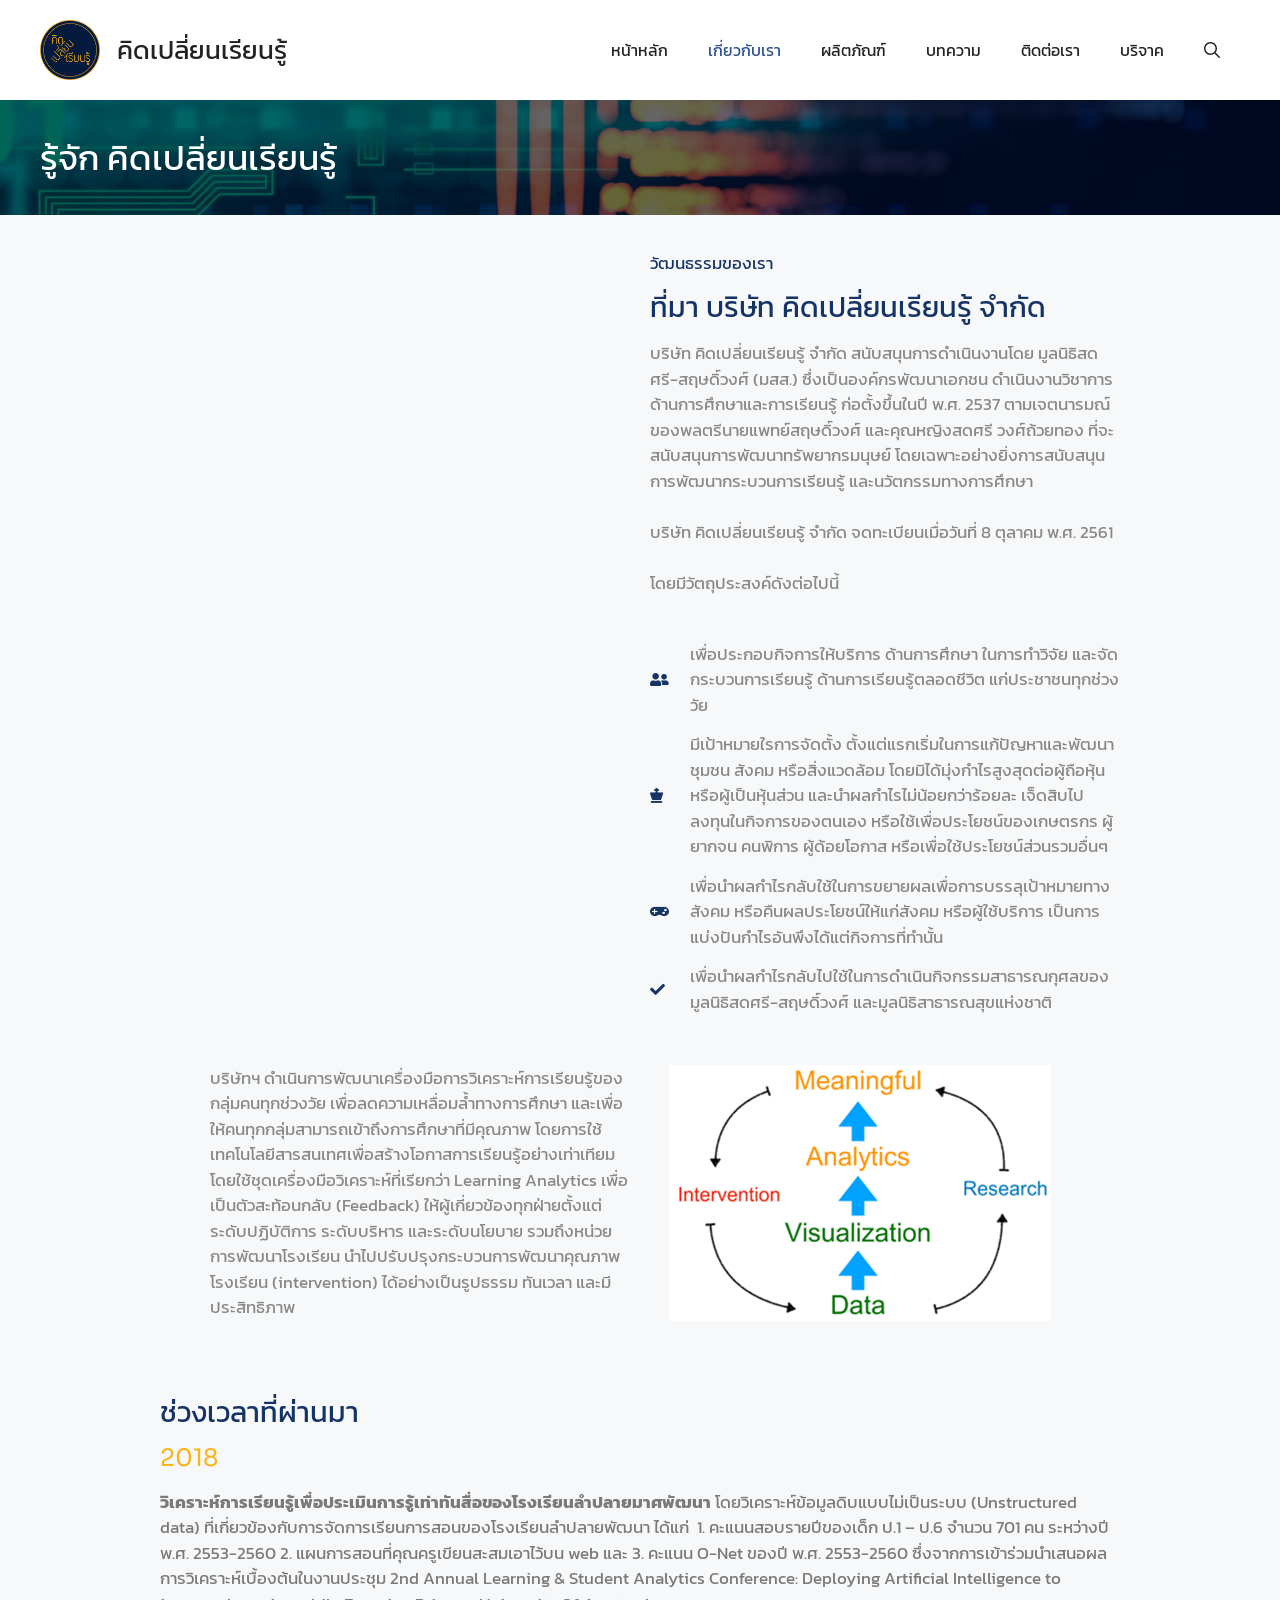
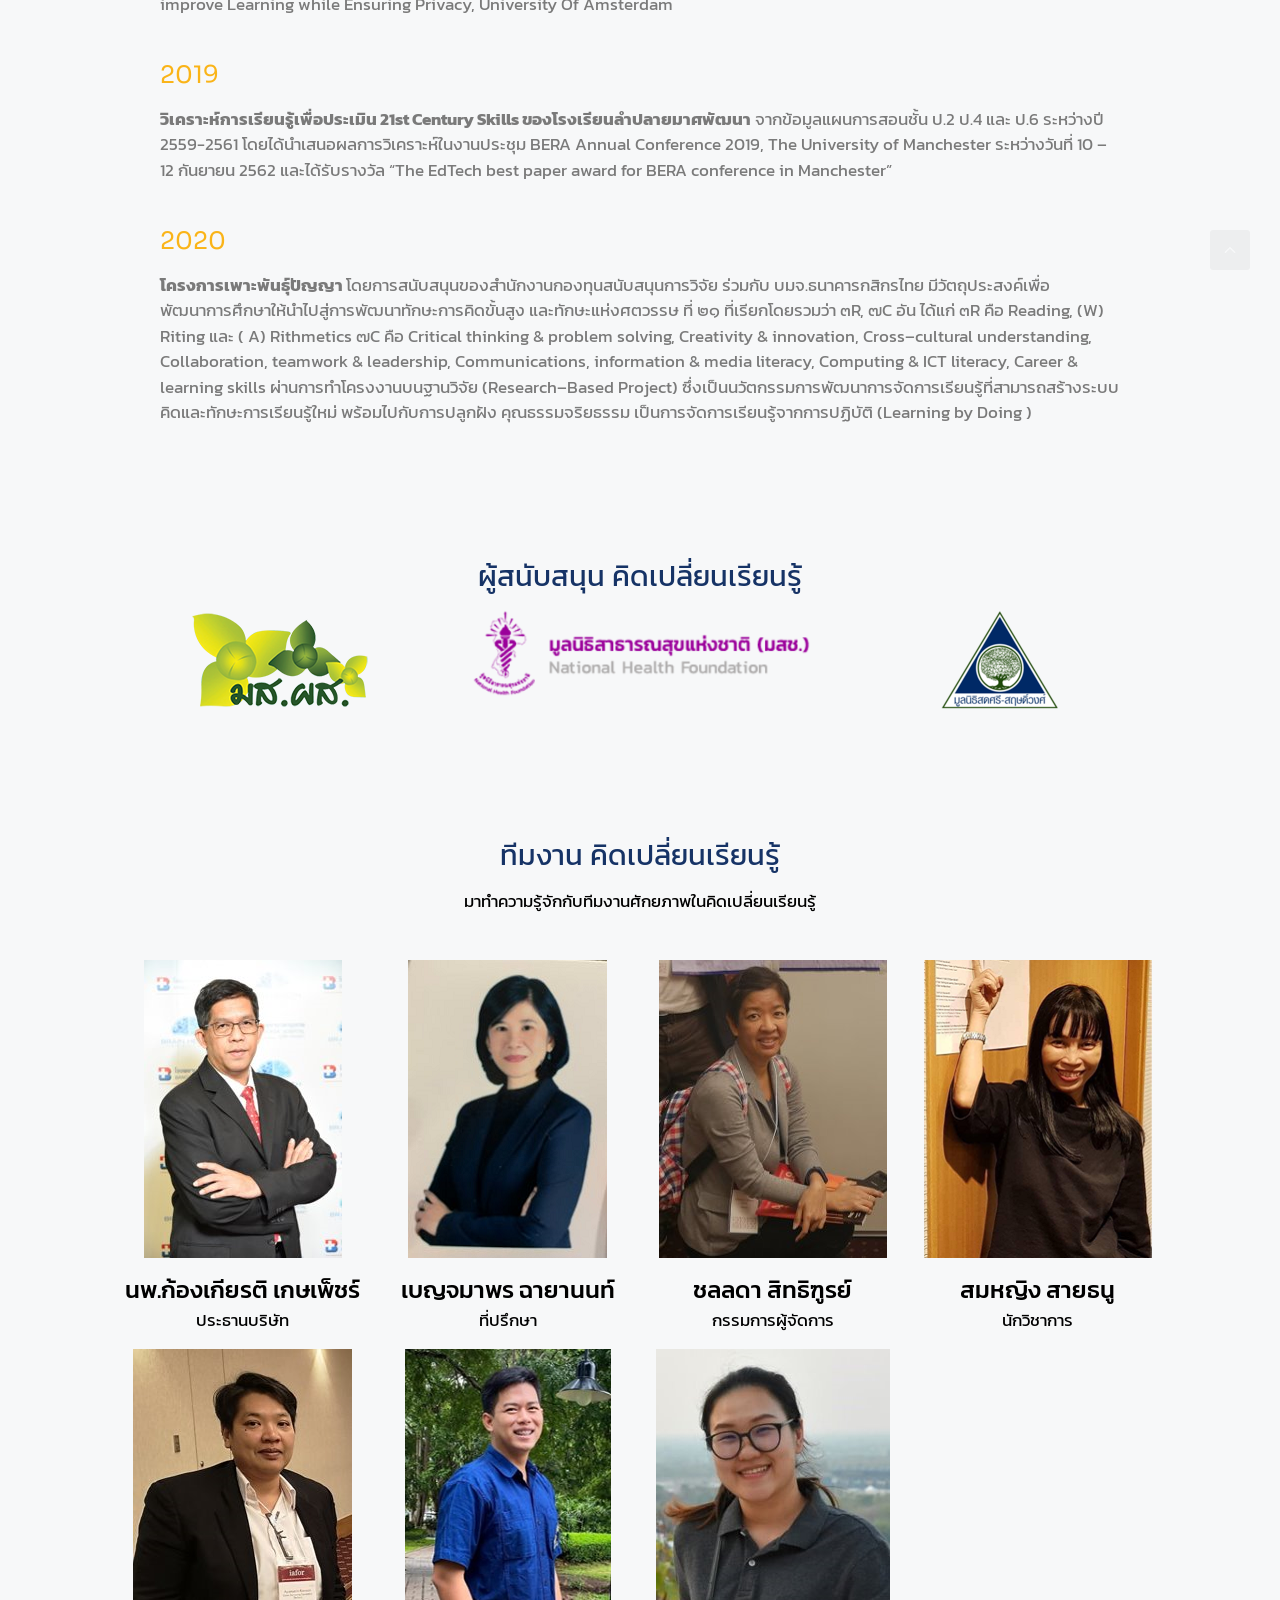
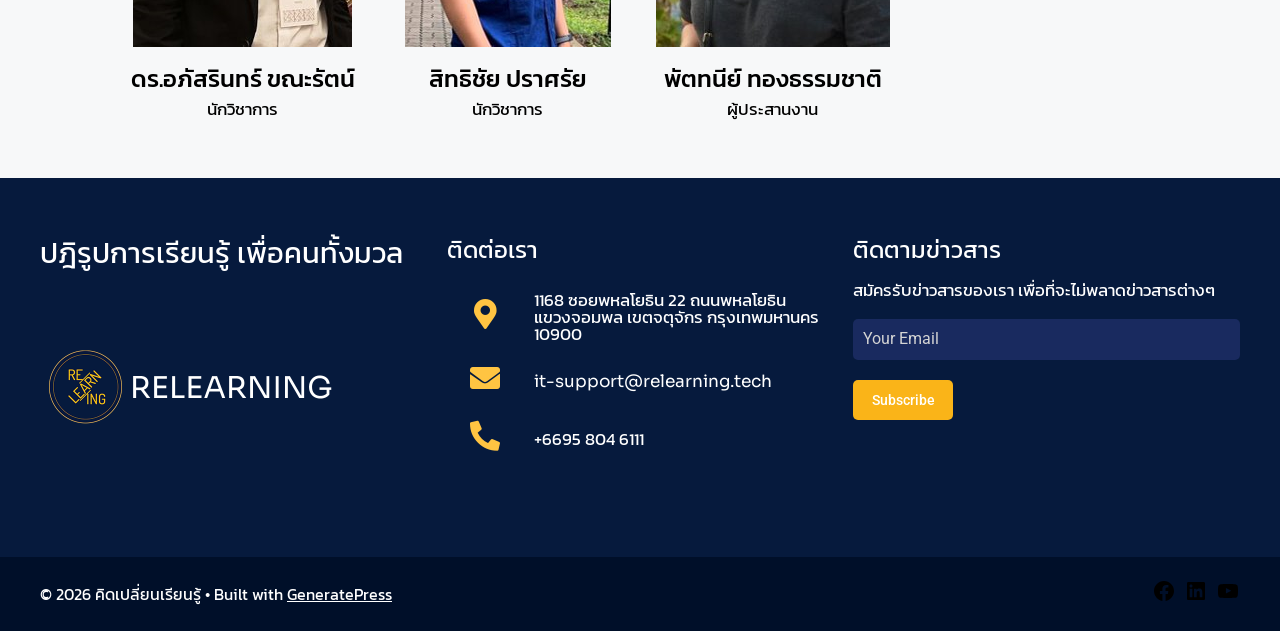
==== relearning.tech/about-us/index.html @ 660c2911 "Initializing for cloudflare pages integration" ====
<!DOCTYPE html>
<html lang="en-US">

<!-- Mirrored from relearning.tech/about-us/ by HTTrack Website Copier/3.x [XR&CO'2014], Thu, 05 Mar 2026 14:52:37 GMT -->
<!-- Added by HTTrack --><meta http-equiv="content-type" content="text/html;charset=UTF-8" /><!-- /Added by HTTrack -->
<head>
	<meta charset="UTF-8">
	<title>เกี่ยวกับเรา &#8211; คิดเปลี่ยนเรียนรู้</title>
<meta name='robots' content='max-image-preview:large' />
<meta name="viewport" content="width=device-width, initial-scale=1"><link href='../../fonts.gstatic.com/index.html' crossorigin rel='preconnect' />
<link href='../../fonts.googleapis.com/index.html' crossorigin rel='preconnect' />
<link rel="alternate" type="application/rss+xml" title="คิดเปลี่ยนเรียนรู้ &raquo; Feed" href="../feed/index.html" />
<link rel="alternate" type="application/rss+xml" title="คิดเปลี่ยนเรียนรู้ &raquo; Comments Feed" href="../comments/feed/index.html" />
<link rel="alternate" title="oEmbed (JSON)" type="application/json+oembed" href="../wp-json/oembed/1.0/embed3d23.json?url=https%3A%2F%2Frelearning.tech%2Fabout-us%2F" />
<link rel="alternate" title="oEmbed (XML)" type="text/xml+oembed" href="../wp-json/oembed/1.0/embed766f?url=https%3A%2F%2Frelearning.tech%2Fabout-us%2F&amp;format=xml" />
<style id='wp-img-auto-sizes-contain-inline-css'>
img:is([sizes=auto i],[sizes^="auto," i]){contain-intrinsic-size:3000px 1500px}
/*# sourceURL=wp-img-auto-sizes-contain-inline-css */
</style>
<style id='wp-emoji-styles-inline-css'>

	img.wp-smiley, img.emoji {
		display: inline !important;
		border: none !important;
		box-shadow: none !important;
		height: 1em !important;
		width: 1em !important;
		margin: 0 0.07em !important;
		vertical-align: -0.1em !important;
		background: none !important;
		padding: 0 !important;
	}
/*# sourceURL=wp-emoji-styles-inline-css */
</style>
<style id='classic-theme-styles-inline-css'>
/*! This file is auto-generated */
.wp-block-button__link{color:#fff;background-color:#32373c;border-radius:9999px;box-shadow:none;text-decoration:none;padding:calc(.667em + 2px) calc(1.333em + 2px);font-size:1.125em}.wp-block-file__button{background:#32373c;color:#fff;text-decoration:none}
/*# sourceURL=/wp-includes/css/classic-themes.min.css */
</style>
<style id='global-styles-inline-css'>
:root{--wp--preset--aspect-ratio--square: 1;--wp--preset--aspect-ratio--4-3: 4/3;--wp--preset--aspect-ratio--3-4: 3/4;--wp--preset--aspect-ratio--3-2: 3/2;--wp--preset--aspect-ratio--2-3: 2/3;--wp--preset--aspect-ratio--16-9: 16/9;--wp--preset--aspect-ratio--9-16: 9/16;--wp--preset--color--black: #000000;--wp--preset--color--cyan-bluish-gray: #abb8c3;--wp--preset--color--white: #ffffff;--wp--preset--color--pale-pink: #f78da7;--wp--preset--color--vivid-red: #cf2e2e;--wp--preset--color--luminous-vivid-orange: #ff6900;--wp--preset--color--luminous-vivid-amber: #fcb900;--wp--preset--color--light-green-cyan: #7bdcb5;--wp--preset--color--vivid-green-cyan: #00d084;--wp--preset--color--pale-cyan-blue: #8ed1fc;--wp--preset--color--vivid-cyan-blue: #0693e3;--wp--preset--color--vivid-purple: #9b51e0;--wp--preset--color--contrast: var(--contrast);--wp--preset--color--contrast-2: var(--contrast-2);--wp--preset--color--contrast-3: var(--contrast-3);--wp--preset--color--base: var(--base);--wp--preset--color--base-2: var(--base-2);--wp--preset--color--base-3: var(--base-3);--wp--preset--color--accent: var(--accent);--wp--preset--gradient--vivid-cyan-blue-to-vivid-purple: linear-gradient(135deg,rgb(6,147,227) 0%,rgb(155,81,224) 100%);--wp--preset--gradient--light-green-cyan-to-vivid-green-cyan: linear-gradient(135deg,rgb(122,220,180) 0%,rgb(0,208,130) 100%);--wp--preset--gradient--luminous-vivid-amber-to-luminous-vivid-orange: linear-gradient(135deg,rgb(252,185,0) 0%,rgb(255,105,0) 100%);--wp--preset--gradient--luminous-vivid-orange-to-vivid-red: linear-gradient(135deg,rgb(255,105,0) 0%,rgb(207,46,46) 100%);--wp--preset--gradient--very-light-gray-to-cyan-bluish-gray: linear-gradient(135deg,rgb(238,238,238) 0%,rgb(169,184,195) 100%);--wp--preset--gradient--cool-to-warm-spectrum: linear-gradient(135deg,rgb(74,234,220) 0%,rgb(151,120,209) 20%,rgb(207,42,186) 40%,rgb(238,44,130) 60%,rgb(251,105,98) 80%,rgb(254,248,76) 100%);--wp--preset--gradient--blush-light-purple: linear-gradient(135deg,rgb(255,206,236) 0%,rgb(152,150,240) 100%);--wp--preset--gradient--blush-bordeaux: linear-gradient(135deg,rgb(254,205,165) 0%,rgb(254,45,45) 50%,rgb(107,0,62) 100%);--wp--preset--gradient--luminous-dusk: linear-gradient(135deg,rgb(255,203,112) 0%,rgb(199,81,192) 50%,rgb(65,88,208) 100%);--wp--preset--gradient--pale-ocean: linear-gradient(135deg,rgb(255,245,203) 0%,rgb(182,227,212) 50%,rgb(51,167,181) 100%);--wp--preset--gradient--electric-grass: linear-gradient(135deg,rgb(202,248,128) 0%,rgb(113,206,126) 100%);--wp--preset--gradient--midnight: linear-gradient(135deg,rgb(2,3,129) 0%,rgb(40,116,252) 100%);--wp--preset--font-size--small: 13px;--wp--preset--font-size--medium: 20px;--wp--preset--font-size--large: 36px;--wp--preset--font-size--x-large: 42px;--wp--preset--spacing--20: 0.44rem;--wp--preset--spacing--30: 0.67rem;--wp--preset--spacing--40: 1rem;--wp--preset--spacing--50: 1.5rem;--wp--preset--spacing--60: 2.25rem;--wp--preset--spacing--70: 3.38rem;--wp--preset--spacing--80: 5.06rem;--wp--preset--shadow--natural: 6px 6px 9px rgba(0, 0, 0, 0.2);--wp--preset--shadow--deep: 12px 12px 50px rgba(0, 0, 0, 0.4);--wp--preset--shadow--sharp: 6px 6px 0px rgba(0, 0, 0, 0.2);--wp--preset--shadow--outlined: 6px 6px 0px -3px rgb(255, 255, 255), 6px 6px rgb(0, 0, 0);--wp--preset--shadow--crisp: 6px 6px 0px rgb(0, 0, 0);}:where(.is-layout-flex){gap: 0.5em;}:where(.is-layout-grid){gap: 0.5em;}body .is-layout-flex{display: flex;}.is-layout-flex{flex-wrap: wrap;align-items: center;}.is-layout-flex > :is(*, div){margin: 0;}body .is-layout-grid{display: grid;}.is-layout-grid > :is(*, div){margin: 0;}:where(.wp-block-columns.is-layout-flex){gap: 2em;}:where(.wp-block-columns.is-layout-grid){gap: 2em;}:where(.wp-block-post-template.is-layout-flex){gap: 1.25em;}:where(.wp-block-post-template.is-layout-grid){gap: 1.25em;}.has-black-color{color: var(--wp--preset--color--black) !important;}.has-cyan-bluish-gray-color{color: var(--wp--preset--color--cyan-bluish-gray) !important;}.has-white-color{color: var(--wp--preset--color--white) !important;}.has-pale-pink-color{color: var(--wp--preset--color--pale-pink) !important;}.has-vivid-red-color{color: var(--wp--preset--color--vivid-red) !important;}.has-luminous-vivid-orange-color{color: var(--wp--preset--color--luminous-vivid-orange) !important;}.has-luminous-vivid-amber-color{color: var(--wp--preset--color--luminous-vivid-amber) !important;}.has-light-green-cyan-color{color: var(--wp--preset--color--light-green-cyan) !important;}.has-vivid-green-cyan-color{color: var(--wp--preset--color--vivid-green-cyan) !important;}.has-pale-cyan-blue-color{color: var(--wp--preset--color--pale-cyan-blue) !important;}.has-vivid-cyan-blue-color{color: var(--wp--preset--color--vivid-cyan-blue) !important;}.has-vivid-purple-color{color: var(--wp--preset--color--vivid-purple) !important;}.has-black-background-color{background-color: var(--wp--preset--color--black) !important;}.has-cyan-bluish-gray-background-color{background-color: var(--wp--preset--color--cyan-bluish-gray) !important;}.has-white-background-color{background-color: var(--wp--preset--color--white) !important;}.has-pale-pink-background-color{background-color: var(--wp--preset--color--pale-pink) !important;}.has-vivid-red-background-color{background-color: var(--wp--preset--color--vivid-red) !important;}.has-luminous-vivid-orange-background-color{background-color: var(--wp--preset--color--luminous-vivid-orange) !important;}.has-luminous-vivid-amber-background-color{background-color: var(--wp--preset--color--luminous-vivid-amber) !important;}.has-light-green-cyan-background-color{background-color: var(--wp--preset--color--light-green-cyan) !important;}.has-vivid-green-cyan-background-color{background-color: var(--wp--preset--color--vivid-green-cyan) !important;}.has-pale-cyan-blue-background-color{background-color: var(--wp--preset--color--pale-cyan-blue) !important;}.has-vivid-cyan-blue-background-color{background-color: var(--wp--preset--color--vivid-cyan-blue) !important;}.has-vivid-purple-background-color{background-color: var(--wp--preset--color--vivid-purple) !important;}.has-black-border-color{border-color: var(--wp--preset--color--black) !important;}.has-cyan-bluish-gray-border-color{border-color: var(--wp--preset--color--cyan-bluish-gray) !important;}.has-white-border-color{border-color: var(--wp--preset--color--white) !important;}.has-pale-pink-border-color{border-color: var(--wp--preset--color--pale-pink) !important;}.has-vivid-red-border-color{border-color: var(--wp--preset--color--vivid-red) !important;}.has-luminous-vivid-orange-border-color{border-color: var(--wp--preset--color--luminous-vivid-orange) !important;}.has-luminous-vivid-amber-border-color{border-color: var(--wp--preset--color--luminous-vivid-amber) !important;}.has-light-green-cyan-border-color{border-color: var(--wp--preset--color--light-green-cyan) !important;}.has-vivid-green-cyan-border-color{border-color: var(--wp--preset--color--vivid-green-cyan) !important;}.has-pale-cyan-blue-border-color{border-color: var(--wp--preset--color--pale-cyan-blue) !important;}.has-vivid-cyan-blue-border-color{border-color: var(--wp--preset--color--vivid-cyan-blue) !important;}.has-vivid-purple-border-color{border-color: var(--wp--preset--color--vivid-purple) !important;}.has-vivid-cyan-blue-to-vivid-purple-gradient-background{background: var(--wp--preset--gradient--vivid-cyan-blue-to-vivid-purple) !important;}.has-light-green-cyan-to-vivid-green-cyan-gradient-background{background: var(--wp--preset--gradient--light-green-cyan-to-vivid-green-cyan) !important;}.has-luminous-vivid-amber-to-luminous-vivid-orange-gradient-background{background: var(--wp--preset--gradient--luminous-vivid-amber-to-luminous-vivid-orange) !important;}.has-luminous-vivid-orange-to-vivid-red-gradient-background{background: var(--wp--preset--gradient--luminous-vivid-orange-to-vivid-red) !important;}.has-very-light-gray-to-cyan-bluish-gray-gradient-background{background: var(--wp--preset--gradient--very-light-gray-to-cyan-bluish-gray) !important;}.has-cool-to-warm-spectrum-gradient-background{background: var(--wp--preset--gradient--cool-to-warm-spectrum) !important;}.has-blush-light-purple-gradient-background{background: var(--wp--preset--gradient--blush-light-purple) !important;}.has-blush-bordeaux-gradient-background{background: var(--wp--preset--gradient--blush-bordeaux) !important;}.has-luminous-dusk-gradient-background{background: var(--wp--preset--gradient--luminous-dusk) !important;}.has-pale-ocean-gradient-background{background: var(--wp--preset--gradient--pale-ocean) !important;}.has-electric-grass-gradient-background{background: var(--wp--preset--gradient--electric-grass) !important;}.has-midnight-gradient-background{background: var(--wp--preset--gradient--midnight) !important;}.has-small-font-size{font-size: var(--wp--preset--font-size--small) !important;}.has-medium-font-size{font-size: var(--wp--preset--font-size--medium) !important;}.has-large-font-size{font-size: var(--wp--preset--font-size--large) !important;}.has-x-large-font-size{font-size: var(--wp--preset--font-size--x-large) !important;}
:where(.wp-block-post-template.is-layout-flex){gap: 1.25em;}:where(.wp-block-post-template.is-layout-grid){gap: 1.25em;}
:where(.wp-block-term-template.is-layout-flex){gap: 1.25em;}:where(.wp-block-term-template.is-layout-grid){gap: 1.25em;}
:where(.wp-block-columns.is-layout-flex){gap: 2em;}:where(.wp-block-columns.is-layout-grid){gap: 2em;}
:root :where(.wp-block-pullquote){font-size: 1.5em;line-height: 1.6;}
/*# sourceURL=global-styles-inline-css */
</style>
<link rel='stylesheet' id='rt-fontawsome-css' href='../wp-content/plugins/the-post-grid/assets/vendor/font-awesome/css/font-awesome.min883c.css?ver=7.8.9' media='all' />
<link rel='stylesheet' id='rt-tpg-css' href='../wp-content/plugins/the-post-grid/assets/css/thepostgrid.min883c.css?ver=7.8.9' media='all' />
<link rel='stylesheet' id='generate-widget-areas-css' href='../wp-content/themes/generatepress/assets/css/components/widget-areas.mina7a0.css?ver=3.6.1' media='all' />
<link rel='stylesheet' id='generate-style-css' href='../wp-content/themes/generatepress/assets/css/main.mina7a0.css?ver=3.6.1' media='all' />
<style id='generate-style-inline-css'>
body{background-color:var(--base-2);color:var(--contrast);}a{color:var(--accent);}a{text-decoration:underline;}.entry-title a, .site-branding a, a.button, .wp-block-button__link, .main-navigation a{text-decoration:none;}a:hover, a:focus, a:active{color:var(--contrast);}.grid-container{max-width:1980px;}.wp-block-group__inner-container{max-width:1980px;margin-left:auto;margin-right:auto;}@media (max-width: 500px) and (min-width: 769px){.inside-header{display:flex;flex-direction:column;align-items:center;}.site-logo, .site-branding{margin-bottom:1.5em;}#site-navigation{margin:0 auto;}.header-widget{margin-top:1.5em;}}.site-header .header-image{width:60px;}.generate-back-to-top{font-size:20px;border-radius:3px;position:fixed;bottom:30px;right:30px;line-height:40px;width:40px;text-align:center;z-index:10;transition:opacity 300ms ease-in-out;opacity:0.1;transform:translateY(1000px);}.generate-back-to-top__show{opacity:1;transform:translateY(0);}.navigation-search{position:absolute;left:-99999px;pointer-events:none;visibility:hidden;z-index:20;width:100%;top:0;transition:opacity 100ms ease-in-out;opacity:0;}.navigation-search.nav-search-active{left:0;right:0;pointer-events:auto;visibility:visible;opacity:1;}.navigation-search input[type="search"]{outline:0;border:0;vertical-align:bottom;line-height:1;opacity:0.9;width:100%;z-index:20;border-radius:0;-webkit-appearance:none;height:60px;}.navigation-search input::-ms-clear{display:none;width:0;height:0;}.navigation-search input::-ms-reveal{display:none;width:0;height:0;}.navigation-search input::-webkit-search-decoration, .navigation-search input::-webkit-search-cancel-button, .navigation-search input::-webkit-search-results-button, .navigation-search input::-webkit-search-results-decoration{display:none;}.gen-sidebar-nav .navigation-search{top:auto;bottom:0;}:root{--contrast:#222222;--contrast-2:#575760;--contrast-3:#b2b2be;--base:#f0f0f0;--base-2:#f7f8f9;--base-3:#ffffff;--accent:#2F528F;}:root .has-contrast-color{color:var(--contrast);}:root .has-contrast-background-color{background-color:var(--contrast);}:root .has-contrast-2-color{color:var(--contrast-2);}:root .has-contrast-2-background-color{background-color:var(--contrast-2);}:root .has-contrast-3-color{color:var(--contrast-3);}:root .has-contrast-3-background-color{background-color:var(--contrast-3);}:root .has-base-color{color:var(--base);}:root .has-base-background-color{background-color:var(--base);}:root .has-base-2-color{color:var(--base-2);}:root .has-base-2-background-color{background-color:var(--base-2);}:root .has-base-3-color{color:var(--base-3);}:root .has-base-3-background-color{background-color:var(--base-3);}:root .has-accent-color{color:var(--accent);}:root .has-accent-background-color{background-color:var(--accent);}.main-navigation a, .main-navigation .menu-toggle, .main-navigation .menu-bar-items{font-family:Kanit, sans-serif;font-weight:normal;font-size:16px;}.main-title{font-family:Kanit, sans-serif;font-weight:normal;font-size:26px;}@media (max-width: 1024px){.main-title{font-size:26px;}}@media (max-width:768px){.main-title{font-size:18px;}}.site-info{font-family:Kanit, sans-serif;font-size:16px;}.top-bar{background-color:#636363;color:#ffffff;}.top-bar a{color:#ffffff;}.top-bar a:hover{color:#303030;}.site-header{background-color:var(--base-3);}.main-title a,.main-title a:hover{color:var(--contrast);}.site-description{color:var(--contrast-2);}.mobile-menu-control-wrapper .menu-toggle,.mobile-menu-control-wrapper .menu-toggle:hover,.mobile-menu-control-wrapper .menu-toggle:focus,.has-inline-mobile-toggle #site-navigation.toggled{background-color:rgba(0, 0, 0, 0.02);}.main-navigation,.main-navigation ul ul{background-color:var(--base-3);}.main-navigation .main-nav ul li a, .main-navigation .menu-toggle, .main-navigation .menu-bar-items{color:var(--contrast);}.main-navigation .main-nav ul li:not([class*="current-menu-"]):hover > a, .main-navigation .main-nav ul li:not([class*="current-menu-"]):focus > a, .main-navigation .main-nav ul li.sfHover:not([class*="current-menu-"]) > a, .main-navigation .menu-bar-item:hover > a, .main-navigation .menu-bar-item.sfHover > a{color:var(--accent);}button.menu-toggle:hover,button.menu-toggle:focus{color:var(--contrast);}.main-navigation .main-nav ul li[class*="current-menu-"] > a{color:var(--accent);}.navigation-search input[type="search"],.navigation-search input[type="search"]:active, .navigation-search input[type="search"]:focus, .main-navigation .main-nav ul li.search-item.active > a, .main-navigation .menu-bar-items .search-item.active > a{color:#ffffff;background-color:#061A3D;opacity:1;}.main-navigation ul ul{background-color:var(--base);}.separate-containers .inside-article, .separate-containers .comments-area, .separate-containers .page-header, .one-container .container, .separate-containers .paging-navigation, .inside-page-header{background-color:var(--base-3);}.entry-title a{color:var(--contrast);}.entry-title a:hover{color:var(--contrast-2);}.entry-meta{color:var(--contrast-2);}.sidebar .widget{background-color:var(--base-3);}.footer-widgets{background-color:var(--base-3);}.site-info{color:#ffffff;background-color:#000F29;}.site-info a{color:#ffffff;}.site-info a:hover{color:#ffffff;}.footer-bar .widget_nav_menu .current-menu-item a{color:#ffffff;}input[type="text"],input[type="email"],input[type="url"],input[type="password"],input[type="search"],input[type="tel"],input[type="number"],textarea,select{color:var(--contrast);background-color:var(--base-2);border-color:var(--base);}input[type="text"]:focus,input[type="email"]:focus,input[type="url"]:focus,input[type="password"]:focus,input[type="search"]:focus,input[type="tel"]:focus,input[type="number"]:focus,textarea:focus,select:focus{color:var(--contrast);background-color:var(--base-2);border-color:var(--contrast-3);}button,html input[type="button"],input[type="reset"],input[type="submit"],a.button,a.wp-block-button__link:not(.has-background){color:#ffffff;background-color:#55555e;}button:hover,html input[type="button"]:hover,input[type="reset"]:hover,input[type="submit"]:hover,a.button:hover,button:focus,html input[type="button"]:focus,input[type="reset"]:focus,input[type="submit"]:focus,a.button:focus,a.wp-block-button__link:not(.has-background):active,a.wp-block-button__link:not(.has-background):focus,a.wp-block-button__link:not(.has-background):hover{color:#ffffff;background-color:#3f4047;}a.generate-back-to-top{background-color:rgba( 0,0,0,0.4 );color:#ffffff;}a.generate-back-to-top:hover,a.generate-back-to-top:focus{background-color:rgba( 0,0,0,0.6 );color:#ffffff;}:root{--gp-search-modal-bg-color:var(--base-3);--gp-search-modal-text-color:var(--contrast);--gp-search-modal-overlay-bg-color:rgba(0,0,0,0.2);}@media (max-width:768px){.main-navigation .menu-bar-item:hover > a, .main-navigation .menu-bar-item.sfHover > a{background:none;color:var(--contrast);}}.nav-below-header .main-navigation .inside-navigation.grid-container, .nav-above-header .main-navigation .inside-navigation.grid-container{padding:0px 20px 0px 20px;}.site-main .wp-block-group__inner-container{padding:40px;}.separate-containers .paging-navigation{padding-top:20px;padding-bottom:20px;}.entry-content .alignwide, body:not(.no-sidebar) .entry-content .alignfull{margin-left:-40px;width:calc(100% + 80px);max-width:calc(100% + 80px);}.rtl .menu-item-has-children .dropdown-menu-toggle{padding-left:20px;}.rtl .main-navigation .main-nav ul li.menu-item-has-children > a{padding-right:20px;}@media (max-width:768px){.separate-containers .inside-article, .separate-containers .comments-area, .separate-containers .page-header, .separate-containers .paging-navigation, .one-container .site-content, .inside-page-header{padding:30px;}.site-main .wp-block-group__inner-container{padding:30px;}.inside-top-bar{padding-right:30px;padding-left:30px;}.inside-header{padding-right:30px;padding-left:30px;}.widget-area .widget{padding-top:30px;padding-right:30px;padding-bottom:30px;padding-left:30px;}.footer-widgets-container{padding-top:30px;padding-right:30px;padding-bottom:30px;padding-left:30px;}.inside-site-info{padding-right:30px;padding-left:30px;}.entry-content .alignwide, body:not(.no-sidebar) .entry-content .alignfull{margin-left:-30px;width:calc(100% + 60px);max-width:calc(100% + 60px);}.one-container .site-main .paging-navigation{margin-bottom:20px;}}/* End cached CSS */.is-right-sidebar{width:30%;}.is-left-sidebar{width:30%;}.site-content .content-area{width:100%;}@media (max-width:768px){.main-navigation .menu-toggle,.sidebar-nav-mobile:not(#sticky-placeholder){display:block;}.main-navigation ul,.gen-sidebar-nav,.main-navigation:not(.slideout-navigation):not(.toggled) .main-nav > ul,.has-inline-mobile-toggle #site-navigation .inside-navigation > *:not(.navigation-search):not(.main-nav){display:none;}.nav-align-right .inside-navigation,.nav-align-center .inside-navigation{justify-content:space-between;}.has-inline-mobile-toggle .mobile-menu-control-wrapper{display:flex;flex-wrap:wrap;}.has-inline-mobile-toggle .inside-header{flex-direction:row;text-align:left;flex-wrap:wrap;}.has-inline-mobile-toggle .header-widget,.has-inline-mobile-toggle #site-navigation{flex-basis:100%;}.nav-float-left .has-inline-mobile-toggle #site-navigation{order:10;}}
.elementor-template-full-width .site-content{display:block;}
/*# sourceURL=generate-style-inline-css */
</style>
<link rel='stylesheet' id='generate-google-fonts-css' href='../../fonts.googleapis.com/csse965.css?family=Sora%3A100%2C200%2C300%2Cregular%2C500%2C600%2C700%2C800%7CKanit%3A100%2C100italic%2C200%2C200italic%2C300%2C300italic%2Cregular%2Citalic%2C500%2C500italic%2C600%2C600italic%2C700%2C700italic%2C800%2C800italic%2C900%2C900italic&amp;display=auto&amp;ver=3.6.1' media='all' />
<link rel='stylesheet' id='elementor-icons-css' href='../wp-content/plugins/elementor/assets/lib/eicons/css/elementor-icons.min7f15.css?ver=5.47.0' media='all' />
<link rel='stylesheet' id='elementor-frontend-css' href='../wp-content/plugins/elementor/assets/css/frontend.min6740.css?ver=3.35.6' media='all' />
<link rel='stylesheet' id='elementor-post-11-css' href='../wp-content/uploads/elementor/css/post-11fde0.css?ver=1772721996' media='all' />
<link rel='stylesheet' id='widget-heading-css' href='../wp-content/plugins/elementor/assets/css/widget-heading.min6740.css?ver=3.35.6' media='all' />
<link rel='stylesheet' id='widget-image-css' href='../wp-content/plugins/elementor/assets/css/widget-image.min6740.css?ver=3.35.6' media='all' />
<link rel='stylesheet' id='widget-icon-list-css' href='../wp-content/plugins/elementor/assets/css/widget-icon-list.min6740.css?ver=3.35.6' media='all' />
<link rel='stylesheet' id='elementor-post-142-css' href='../wp-content/uploads/elementor/css/post-1422e78.css?ver=1772722043' media='all' />
<link rel='stylesheet' id='elementor-gf-local-roboto-css' href='../wp-content/uploads/elementor/google-fonts/css/robotocf3f.css?ver=1772721812' media='all' />
<link rel='stylesheet' id='elementor-gf-local-robotoslab-css' href='../wp-content/uploads/elementor/google-fonts/css/robotoslab466d.css?ver=1772721814' media='all' />
<link rel='stylesheet' id='elementor-gf-local-sora-css' href='../wp-content/uploads/elementor/google-fonts/css/sora466d.css?ver=1772721814' media='all' />
<link rel='stylesheet' id='elementor-gf-local-kanit-css' href='../wp-content/uploads/elementor/google-fonts/css/kanitc688.css?ver=1772721816' media='all' />
<link rel='stylesheet' id='elementor-icons-shared-0-css' href='../wp-content/plugins/elementor/assets/lib/font-awesome/css/fontawesome.min52d5.css?ver=5.15.3' media='all' />
<link rel='stylesheet' id='elementor-icons-fa-solid-css' href='../wp-content/plugins/elementor/assets/lib/font-awesome/css/solid.min52d5.css?ver=5.15.3' media='all' />
<script src="../wp-includes/js/jquery/jquery.minf43b.js?ver=3.7.1" id="jquery-core-js"></script>
<script src="../wp-includes/js/jquery/jquery-migrate.min5589.js?ver=3.4.1" id="jquery-migrate-js"></script>
<link rel="https://api.w.org/" href="../wp-json/index.html" /><link rel="alternate" title="JSON" type="application/json" href="../wp-json/wp/v2/pages/142.json" /><link rel="EditURI" type="application/rsd+xml" title="RSD" href="../xmlrpc0db0.php?rsd" />
<meta name="generator" content="WordPress 6.9.1" />
<link rel="canonical" href="index.html" />
<link rel='shortlink' href='../indexee5b.html?p=142' />
<meta name="cdp-version" content="1.5.2" />        <style>
            :root {
                --tpg-primary-color: #0d6efd;
                --tpg-secondary-color: #0654c4;
                --tpg-primary-light: #c4d0ff
            }

                    </style>
		<meta name="generator" content="Elementor 3.35.6; features: additional_custom_breakpoints; settings: css_print_method-external, google_font-enabled, font_display-auto">
			<style>
				.e-con.e-parent:nth-of-type(n+4):not(.e-lazyloaded):not(.e-no-lazyload),
				.e-con.e-parent:nth-of-type(n+4):not(.e-lazyloaded):not(.e-no-lazyload) * {
					background-image: none !important;
				}
				@media screen and (max-height: 1024px) {
					.e-con.e-parent:nth-of-type(n+3):not(.e-lazyloaded):not(.e-no-lazyload),
					.e-con.e-parent:nth-of-type(n+3):not(.e-lazyloaded):not(.e-no-lazyload) * {
						background-image: none !important;
					}
				}
				@media screen and (max-height: 640px) {
					.e-con.e-parent:nth-of-type(n+2):not(.e-lazyloaded):not(.e-no-lazyload),
					.e-con.e-parent:nth-of-type(n+2):not(.e-lazyloaded):not(.e-no-lazyload) * {
						background-image: none !important;
					}
				}
			</style>
			</head>

<body class="wp-singular page-template page-template-elementor_header_footer page page-id-142 wp-custom-logo wp-embed-responsive wp-theme-generatepress rttpg rttpg-7.8.9 radius-frontend rttpg-body-wrap rttpg-flaticon no-sidebar nav-float-right separate-containers nav-search-enabled header-aligned-left dropdown-hover elementor-default elementor-template-full-width elementor-kit-11 elementor-page elementor-page-142" itemtype="https://schema.org/WebPage" itemscope>
	<a class="screen-reader-text skip-link" href="#content" title="Skip to content">Skip to content</a>		<header class="site-header has-inline-mobile-toggle" id="masthead" aria-label="Site"  itemtype="https://schema.org/WPHeader" itemscope>
			<div class="inside-header grid-container">
				<div class="site-branding-container"><div class="site-logo">
					<a href="../index.html" rel="home">
						<img fetchpriority="high"  class="header-image is-logo-image" alt="คิดเปลี่ยนเรียนรู้" src="../wp-content/uploads/2022/07/Logo-thai_bold.png" width="3768" height="3768" />
					</a>
				</div><div class="site-branding">
						<p class="main-title" itemprop="headline">
					<a href="../index.html" rel="home">คิดเปลี่ยนเรียนรู้</a>
				</p>
						
					</div></div>	<nav class="main-navigation mobile-menu-control-wrapper" id="mobile-menu-control-wrapper" aria-label="Mobile Toggle">
		<div class="menu-bar-items"><span class="menu-bar-item search-item"><a aria-label="Open Search Bar" href="#"><span class="gp-icon icon-search"><svg viewBox="0 0 512 512" aria-hidden="true" xmlns="http://www.w3.org/2000/svg" width="1em" height="1em"><path fill-rule="evenodd" clip-rule="evenodd" d="M208 48c-88.366 0-160 71.634-160 160s71.634 160 160 160 160-71.634 160-160S296.366 48 208 48zM0 208C0 93.125 93.125 0 208 0s208 93.125 208 208c0 48.741-16.765 93.566-44.843 129.024l133.826 134.018c9.366 9.379 9.355 24.575-.025 33.941-9.379 9.366-24.575 9.355-33.941-.025L337.238 370.987C301.747 399.167 256.839 416 208 416 93.125 416 0 322.875 0 208z" /></svg><svg viewBox="0 0 512 512" aria-hidden="true" xmlns="http://www.w3.org/2000/svg" width="1em" height="1em"><path d="M71.029 71.029c9.373-9.372 24.569-9.372 33.942 0L256 222.059l151.029-151.03c9.373-9.372 24.569-9.372 33.942 0 9.372 9.373 9.372 24.569 0 33.942L289.941 256l151.03 151.029c9.372 9.373 9.372 24.569 0 33.942-9.373 9.372-24.569 9.372-33.942 0L256 289.941l-151.029 151.03c-9.373 9.372-24.569 9.372-33.942 0-9.372-9.373-9.372-24.569 0-33.942L222.059 256 71.029 104.971c-9.372-9.373-9.372-24.569 0-33.942z" /></svg></span></a></span></div>		<button data-nav="site-navigation" class="menu-toggle" aria-controls="primary-menu" aria-expanded="false">
			<span class="gp-icon icon-menu-bars"><svg viewBox="0 0 512 512" aria-hidden="true" xmlns="http://www.w3.org/2000/svg" width="1em" height="1em"><path d="M0 96c0-13.255 10.745-24 24-24h464c13.255 0 24 10.745 24 24s-10.745 24-24 24H24c-13.255 0-24-10.745-24-24zm0 160c0-13.255 10.745-24 24-24h464c13.255 0 24 10.745 24 24s-10.745 24-24 24H24c-13.255 0-24-10.745-24-24zm0 160c0-13.255 10.745-24 24-24h464c13.255 0 24 10.745 24 24s-10.745 24-24 24H24c-13.255 0-24-10.745-24-24z" /></svg><svg viewBox="0 0 512 512" aria-hidden="true" xmlns="http://www.w3.org/2000/svg" width="1em" height="1em"><path d="M71.029 71.029c9.373-9.372 24.569-9.372 33.942 0L256 222.059l151.029-151.03c9.373-9.372 24.569-9.372 33.942 0 9.372 9.373 9.372 24.569 0 33.942L289.941 256l151.03 151.029c9.372 9.373 9.372 24.569 0 33.942-9.373 9.372-24.569 9.372-33.942 0L256 289.941l-151.029 151.03c-9.373 9.372-24.569 9.372-33.942 0-9.372-9.373-9.372-24.569 0-33.942L222.059 256 71.029 104.971c-9.372-9.373-9.372-24.569 0-33.942z" /></svg></span><span class="screen-reader-text">Menu</span>		</button>
	</nav>
			<nav class="main-navigation has-menu-bar-items sub-menu-right" id="site-navigation" aria-label="Primary"  itemtype="https://schema.org/SiteNavigationElement" itemscope>
			<div class="inside-navigation grid-container">
				<form method="get" class="search-form navigation-search" action="https://relearning.tech/">
					<input type="search" class="search-field" value="" name="s" title="Search" />
				</form>				<button class="menu-toggle" aria-controls="primary-menu" aria-expanded="false">
					<span class="gp-icon icon-menu-bars"><svg viewBox="0 0 512 512" aria-hidden="true" xmlns="http://www.w3.org/2000/svg" width="1em" height="1em"><path d="M0 96c0-13.255 10.745-24 24-24h464c13.255 0 24 10.745 24 24s-10.745 24-24 24H24c-13.255 0-24-10.745-24-24zm0 160c0-13.255 10.745-24 24-24h464c13.255 0 24 10.745 24 24s-10.745 24-24 24H24c-13.255 0-24-10.745-24-24zm0 160c0-13.255 10.745-24 24-24h464c13.255 0 24 10.745 24 24s-10.745 24-24 24H24c-13.255 0-24-10.745-24-24z" /></svg><svg viewBox="0 0 512 512" aria-hidden="true" xmlns="http://www.w3.org/2000/svg" width="1em" height="1em"><path d="M71.029 71.029c9.373-9.372 24.569-9.372 33.942 0L256 222.059l151.029-151.03c9.373-9.372 24.569-9.372 33.942 0 9.372 9.373 9.372 24.569 0 33.942L289.941 256l151.03 151.029c9.372 9.373 9.372 24.569 0 33.942-9.373 9.372-24.569 9.372-33.942 0L256 289.941l-151.029 151.03c-9.373 9.372-24.569 9.372-33.942 0-9.372-9.373-9.372-24.569 0-33.942L222.059 256 71.029 104.971c-9.372-9.373-9.372-24.569 0-33.942z" /></svg></span><span class="mobile-menu">Menu</span>				</button>
				<div id="primary-menu" class="main-nav"><ul id="menu-menu-1" class=" menu sf-menu"><li id="menu-item-150" class="menu-item menu-item-type-post_type menu-item-object-page menu-item-home menu-item-150"><a href="../index.html">หน้าหลัก</a></li>
<li id="menu-item-151" class="menu-item menu-item-type-post_type menu-item-object-page current-menu-item page_item page-item-142 current_page_item menu-item-151"><a href="index.html" aria-current="page">เกี่ยวกับเรา</a></li>
<li id="menu-item-326" class="menu-item menu-item-type-post_type menu-item-object-page menu-item-326"><a href="../product/index.html">ผลิตภัณฑ์</a></li>
<li id="menu-item-152" class="menu-item menu-item-type-post_type menu-item-object-page menu-item-152"><a href="../blog/index.html">บทความ</a></li>
<li id="menu-item-153" class="menu-item menu-item-type-post_type menu-item-object-page menu-item-153"><a href="../contact/index.html">ติดต่อเรา</a></li>
<li id="menu-item-535" class="menu-item menu-item-type-post_type menu-item-object-page menu-item-535"><a href="../donate/index.html">บริจาค</a></li>
</ul></div><div class="menu-bar-items"><span class="menu-bar-item search-item"><a aria-label="Open Search Bar" href="#"><span class="gp-icon icon-search"><svg viewBox="0 0 512 512" aria-hidden="true" xmlns="http://www.w3.org/2000/svg" width="1em" height="1em"><path fill-rule="evenodd" clip-rule="evenodd" d="M208 48c-88.366 0-160 71.634-160 160s71.634 160 160 160 160-71.634 160-160S296.366 48 208 48zM0 208C0 93.125 93.125 0 208 0s208 93.125 208 208c0 48.741-16.765 93.566-44.843 129.024l133.826 134.018c9.366 9.379 9.355 24.575-.025 33.941-9.379 9.366-24.575 9.355-33.941-.025L337.238 370.987C301.747 399.167 256.839 416 208 416 93.125 416 0 322.875 0 208z" /></svg><svg viewBox="0 0 512 512" aria-hidden="true" xmlns="http://www.w3.org/2000/svg" width="1em" height="1em"><path d="M71.029 71.029c9.373-9.372 24.569-9.372 33.942 0L256 222.059l151.029-151.03c9.373-9.372 24.569-9.372 33.942 0 9.372 9.373 9.372 24.569 0 33.942L289.941 256l151.03 151.029c9.372 9.373 9.372 24.569 0 33.942-9.373 9.372-24.569 9.372-33.942 0L256 289.941l-151.029 151.03c-9.373 9.372-24.569 9.372-33.942 0-9.372-9.373-9.372-24.569 0-33.942L222.059 256 71.029 104.971c-9.372-9.373-9.372-24.569 0-33.942z" /></svg></span></a></span></div>			</div>
		</nav>
					</div>
		</header>
		
	<div class="site grid-container container hfeed" id="page">
				<div class="site-content" id="content">
					<div data-elementor-type="wp-page" data-elementor-id="142" class="elementor elementor-142">
						<section class="elementor-section elementor-top-section elementor-element elementor-element-1040fd8 elementor-section-full_width elementor-section-height-default elementor-section-height-default" data-id="1040fd8" data-element_type="section" data-e-type="section" data-settings="{&quot;background_background&quot;:&quot;classic&quot;}">
						<div class="elementor-container elementor-column-gap-default">
					<div class="elementor-column elementor-col-100 elementor-top-column elementor-element elementor-element-2011966" data-id="2011966" data-element_type="column" data-e-type="column">
			<div class="elementor-widget-wrap elementor-element-populated">
						<div class="elementor-element elementor-element-f4c1e02 elementor-widget elementor-widget-heading" data-id="f4c1e02" data-element_type="widget" data-e-type="widget" data-widget_type="heading.default">
				<div class="elementor-widget-container">
					<h2 class="elementor-heading-title elementor-size-default">รู้จัก คิดเปลี่ยนเรียนรู้</h2>				</div>
				</div>
					</div>
		</div>
					</div>
		</section>
				<section class="elementor-section elementor-top-section elementor-element elementor-element-0c6acc4 elementor-section-full_width elementor-section-height-default elementor-section-height-default" data-id="0c6acc4" data-element_type="section" data-e-type="section">
						<div class="elementor-container elementor-column-gap-default">
					<div class="elementor-column elementor-col-50 elementor-top-column elementor-element elementor-element-30c5ff3" data-id="30c5ff3" data-element_type="column" data-e-type="column">
			<div class="elementor-widget-wrap elementor-element-populated">
						<div class="elementor-element elementor-element-8837ed1 elementor-widget elementor-widget-image" data-id="8837ed1" data-element_type="widget" data-e-type="widget" data-widget_type="image.default">
				<div class="elementor-widget-container">
															<img decoding="async" width="768" height="768" src="../wp-content/uploads/2022/07/Logo-768x768.png" class="attachment-medium_large size-medium_large wp-image-653" alt="" srcset="https://relearning.tech/wp-content/uploads/2022/07/Logo-768x768.png 768w, https://relearning.tech/wp-content/uploads/2022/07/Logo-300x300.png 300w, https://relearning.tech/wp-content/uploads/2022/07/Logo-1024x1024.png 1024w, https://relearning.tech/wp-content/uploads/2022/07/Logo-150x150.png 150w, https://relearning.tech/wp-content/uploads/2022/07/Logo-1536x1536.png 1536w, https://relearning.tech/wp-content/uploads/2022/07/Logo-2048x2048.png 2048w" sizes="(max-width: 768px) 100vw, 768px" />															</div>
				</div>
					</div>
		</div>
				<div class="elementor-column elementor-col-50 elementor-top-column elementor-element elementor-element-3dcaa20" data-id="3dcaa20" data-element_type="column" data-e-type="column">
			<div class="elementor-widget-wrap elementor-element-populated">
						<div class="elementor-element elementor-element-8daef5c elementor-widget elementor-widget-heading" data-id="8daef5c" data-element_type="widget" data-e-type="widget" data-widget_type="heading.default">
				<div class="elementor-widget-container">
					<p class="elementor-heading-title elementor-size-default">วัฒนธรรมของเรา</p>				</div>
				</div>
				<div class="elementor-element elementor-element-77b9207 elementor-widget elementor-widget-heading" data-id="77b9207" data-element_type="widget" data-e-type="widget" data-widget_type="heading.default">
				<div class="elementor-widget-container">
					<h3 class="elementor-heading-title elementor-size-default">ที่มา บริษัท คิดเปลี่ยนเรียนรู้ จำกัด</h3>				</div>
				</div>
				<div class="elementor-element elementor-element-92f93b7 elementor-widget elementor-widget-text-editor" data-id="92f93b7" data-element_type="widget" data-e-type="widget" data-widget_type="text-editor.default">
				<div class="elementor-widget-container">
									<p><span class="NormalTextRun SCXW92095029 BCX0">บริษัท คิดเปลี่ยนเรียนรู้ จำกัด </span><span class="NormalTextRun SCXW92095029 BCX0">สนับสนุนการดำเนินงานโดย มูลนิธิสดศรี-สฤษดิ์วงศ์ (</span><span class="NormalTextRun SpellingErrorV2Themed SCXW92095029 BCX0">มส</span><span class="NormalTextRun SCXW92095029 BCX0">ส.) ซึ่งเป็นองค์กรพัฒนาเอกชน ดำเนินงานวิชาการด้านการศึกษาและการเรียนรู้ ก่อตั้งขึ้นในปี พ.ศ. 2537 ตามเจตนารมณ์ของพลตรีนายแพทย์สฤษดิ์วงศ์ และคุณหญิงสดศรี วงศ์ถ้วยทอง ที่จะสนับสนุนการพัฒนาทรัพยากรมนุษย์ โดยเฉพาะอย่างยิ่งการสนับสนุนการพัฒนากระบวนการเรียนรู้ และนวัตกรรมทางการศึกษา</span></p><p><span data-contrast="auto">บริษัท คิดเปลี่ยนเรียนรู้ จำกัด จดทะเบียนเมื่อวันที่ 8 ตุลาคม พ.ศ. 2561</span><span data-ccp-props="{&quot;201341983&quot;:0,&quot;335551550&quot;:6,&quot;335551620&quot;:6,&quot;335559738&quot;:120,&quot;335559739&quot;:160,&quot;335559740&quot;:240,&quot;469777462&quot;:[284,3119],&quot;469777927&quot;:[0,0],&quot;469777928&quot;:[1,1]}"> </span></p><p><span data-contrast="auto">โดยมีวัตถุประสงค์ดังต่อไปนี้</span></p>								</div>
				</div>
				<div class="elementor-element elementor-element-47ed121 elementor-icon-list--layout-traditional elementor-list-item-link-full_width elementor-widget elementor-widget-icon-list" data-id="47ed121" data-element_type="widget" data-e-type="widget" data-widget_type="icon-list.default">
				<div class="elementor-widget-container">
							<ul class="elementor-icon-list-items">
							<li class="elementor-icon-list-item">
											<span class="elementor-icon-list-icon">
							<i aria-hidden="true" class="fas fa-user-friends"></i>						</span>
										<span class="elementor-icon-list-text">เพื่อประกอบกิจการให้บริการ ด้านการศึกษา ในการทำวิจัย และจัดกระบวนการเรียนรู้ ด้านการเรียนรู้ตลอดชีวิต แก่ประชาชนทุกช่วงวัย  </span>
									</li>
								<li class="elementor-icon-list-item">
											<span class="elementor-icon-list-icon">
							<i aria-hidden="true" class="fas fa-chess-king"></i>						</span>
										<span class="elementor-icon-list-text">มีเป้าหมายใรการจัดตั้ง ตั้งแต่แรกเริ่มในการแก้ปัญหาและพัฒนาชุมชน สังคม หรือสิ่งแวดล้อม โดยมิได้มุ่งกำไรสูงสุดต่อผู้ถือหุ้นหรือผู้เป็นหุ้นส่วน และนำผลกำไรไม่น้อยกว่าร้อยละ เจ็ดสิบไปลงทุนในกิจการของตนเอง หรือใช้เพื่อประโยชน์ของเกษตรกร ผู้ยากจน คนพิการ ผู้ด้อยโอกาส หรือเพื่อใช้ประโยชน์ส่วนรวมอื่นๆ </span>
									</li>
								<li class="elementor-icon-list-item">
											<span class="elementor-icon-list-icon">
							<i aria-hidden="true" class="fas fa-gamepad"></i>						</span>
										<span class="elementor-icon-list-text">เพื่อนำผลกำไรกลับใช้ในการขยายผลเพื่อการบรรลุเป้าหมายทางสังคม หรือคืนผลประโยชน์ให้แก่สังคม หรือผู้ใช้บริการ เป็นการแบ่งปันกำไรอันพึงได้แต่กิจการที่ทำนั้น </span>
									</li>
								<li class="elementor-icon-list-item">
											<span class="elementor-icon-list-icon">
							<i aria-hidden="true" class="fas fa-check"></i>						</span>
										<span class="elementor-icon-list-text">เพื่อนำผลกำไรกลับไปใช้ในการดำเนินกิจกรรมสาธารณกุศลของมูลนิธิสดศรี-สฤษดิ์วงศ์ และมูลนิธิสาธารณสุขแห่งชาติ </span>
									</li>
						</ul>
						</div>
				</div>
					</div>
		</div>
					</div>
		</section>
				<section class="elementor-section elementor-top-section elementor-element elementor-element-580a8fd elementor-section-full_width elementor-section-content-middle elementor-section-height-default elementor-section-height-default" data-id="580a8fd" data-element_type="section" data-e-type="section">
						<div class="elementor-container elementor-column-gap-default">
					<div class="elementor-column elementor-col-50 elementor-top-column elementor-element elementor-element-09242cb" data-id="09242cb" data-element_type="column" data-e-type="column">
			<div class="elementor-widget-wrap elementor-element-populated">
						<div class="elementor-element elementor-element-d015c6d elementor-widget elementor-widget-text-editor" data-id="d015c6d" data-element_type="widget" data-e-type="widget" data-widget_type="text-editor.default">
				<div class="elementor-widget-container">
									<p><span class="TextRun SCXW149157143 BCX0" lang="TH-TH" xml:lang="TH-TH" data-contrast="auto"><span class="NormalTextRun SCXW149157143 BCX0">บริษัทฯ ดำเนินการพัฒนาเครื่องมือการวิเคราะห์การเรียนรู้ของกลุ่มคนทุกช่วงวัย เพื่อลดความเหลื่อมล้ำทางการศึกษา และเพื่อให้คนทุกกลุ่มสามารถเข้าถึงการศึกษาที่มีคุณภาพ </span><span class="NormalTextRun SCXW149157143 BCX0">โดย</span><span class="NormalTextRun SCXW149157143 BCX0">การใช้เทคโนโลยีสารสนเทศเพื่อสร้างโอกาสการเรียนรู้อย่างเท่าเทียม โดยใช้ชุดเครื่องมือวิเคราะห์ที่เรียกว่า </span></span><span class="TextRun SCXW149157143 BCX0" lang="EN-US" xml:lang="EN-US" data-contrast="auto"><span class="NormalTextRun SCXW149157143 BCX0">Learning Analytics </span></span><span class="TextRun SCXW149157143 BCX0" lang="TH-TH" xml:lang="TH-TH" data-contrast="auto"><span class="NormalTextRun SCXW149157143 BCX0">เพื่อเป็นตัวสะท้อนกลับ (</span></span><span class="TextRun SCXW149157143 BCX0" lang="EN-US" xml:lang="EN-US" data-contrast="auto"><span class="NormalTextRun SCXW149157143 BCX0">Feedback)</span></span><span class="TextRun SCXW149157143 BCX0" lang="TH-TH" xml:lang="TH-TH" data-contrast="auto"><span class="NormalTextRun SCXW149157143 BCX0"> ให้ผู้เกี่ยวข้องทุกฝ่ายตั้งแต่ระดับปฏิบัติการ ระดับบริหาร และระดับนโยบาย รวมถึงหน่วยการพัฒนาโรงเรียน นำไปปรับปรุง</span><span class="NormalTextRun SCXW149157143 BCX0">กระบวนการพัฒนาคุณภาพโรงเรียน </span></span><span class="TextRun SCXW149157143 BCX0" lang="EN-US" xml:lang="EN-US" data-contrast="auto"><span class="NormalTextRun SCXW149157143 BCX0">(intervention) </span></span><span class="TextRun SCXW149157143 BCX0" lang="TH-TH" xml:lang="TH-TH" data-contrast="auto"><span class="NormalTextRun SCXW149157143 BCX0">ได้อย่างเป็นรูปธรรม ทันเวลา</span></span> <span class="TextRun SCXW149157143 BCX0" lang="TH-TH" xml:lang="TH-TH" data-contrast="auto"><span class="NormalTextRun SCXW149157143 BCX0">และมีประสิทธิภาพ</span></span></p>								</div>
				</div>
					</div>
		</div>
				<div class="elementor-column elementor-col-50 elementor-top-column elementor-element elementor-element-a5a715e" data-id="a5a715e" data-element_type="column" data-e-type="column">
			<div class="elementor-widget-wrap elementor-element-populated">
						<div class="elementor-element elementor-element-66c25ce elementor-widget elementor-widget-text-editor" data-id="66c25ce" data-element_type="widget" data-e-type="widget" data-widget_type="text-editor.default">
				<div class="elementor-widget-container">
									<p><img decoding="async" src="[data-uri]" alt="" /></p>								</div>
				</div>
					</div>
		</div>
					</div>
		</section>
				<section class="elementor-section elementor-top-section elementor-element elementor-element-936da27 elementor-section-full_width elementor-section-height-default elementor-section-height-default" data-id="936da27" data-element_type="section" data-e-type="section">
						<div class="elementor-container elementor-column-gap-default">
					<div class="elementor-column elementor-col-100 elementor-top-column elementor-element elementor-element-afef8bf" data-id="afef8bf" data-element_type="column" data-e-type="column">
			<div class="elementor-widget-wrap elementor-element-populated">
						<div class="elementor-element elementor-element-57e3e3b elementor-widget elementor-widget-heading" data-id="57e3e3b" data-element_type="widget" data-e-type="widget" data-widget_type="heading.default">
				<div class="elementor-widget-container">
					<h3 class="elementor-heading-title elementor-size-default">ช่วงเวลาที่ผ่านมา</h3>				</div>
				</div>
				<div class="elementor-element elementor-element-7b23bdb elementor-widget elementor-widget-heading" data-id="7b23bdb" data-element_type="widget" data-e-type="widget" data-widget_type="heading.default">
				<div class="elementor-widget-container">
					<h4 class="elementor-heading-title elementor-size-default">2018</h4>				</div>
				</div>
				<div class="elementor-element elementor-element-eb76cf4 elementor-widget elementor-widget-text-editor" data-id="eb76cf4" data-element_type="widget" data-e-type="widget" data-widget_type="text-editor.default">
				<div class="elementor-widget-container">
									<p><span lang="TH-TH" xml:lang="TH-TH" data-contrast="auto"><b>วิเคราะห์</b></span><span lang="TH-TH" xml:lang="TH-TH" data-contrast="none"><b>การเรียนรู้เพื่อประเมินการรู้เท่าทันสื่อ</b><span lang="EN-US" xml:lang="EN-US" data-contrast="none"><b>ของ<span class="TextRun SCXW236409573 BCX0" lang="TH-TH" xml:lang="TH-TH" data-contrast="auto"><span class="NormalTextRun SCXW236409573 BCX0">โรงเรียนลำปลายมาศพัฒนา</span></span></b><span class="EOP SCXW236409573 BCX0" data-ccp-props="{"> <span class="TextRun Highlight SCXW120869113 BCX0" lang="TH-TH" xml:lang="TH-TH" data-contrast="none"><span class="NormalTextRun SCXW120869113 BCX0">โดยวิเคราะห์ข้อมูล</span></span><span class="TextRun SCXW120869113 BCX0" lang="TH-TH" xml:lang="TH-TH" data-contrast="none"><span class="NormalTextRun SCXW120869113 BCX0">ดิบแบบไม่เป็นระบบ (</span></span><span class="TextRun SCXW120869113 BCX0" lang="EN-US" xml:lang="EN-US" data-contrast="none"><span class="NormalTextRun SCXW120869113 BCX0">Unstructured data)</span></span><span class="TextRun Highlight SCXW120869113 BCX0" lang="TH-TH" xml:lang="TH-TH" data-contrast="none"><span class="NormalTextRun SCXW120869113 BCX0"> ที่เกี่ยวข้องกับการจัดการเรียนการสอนของโรงเรียนลำปลายพัฒนา</span></span> <span class="TextRun Highlight SCXW120869113 BCX0" lang="TH-TH" xml:lang="TH-TH" data-contrast="none"><span class="NormalTextRun SCXW120869113 BCX0">ได้แก่ </span></span><span class="TextRun Highlight SCXW120869113 BCX0" lang="EN-US" xml:lang="EN-US" data-contrast="none"><span class="NormalTextRun SCXW120869113 BCX0"> 1. </span></span><span class="TextRun SCXW120869113 BCX0" lang="TH-TH" xml:lang="TH-TH" data-contrast="none"><span class="NormalTextRun SCXW120869113 BCX0">คะแนนสอบรายปีของเด็ก ป.1</span></span><span class="TextRun SCXW120869113 BCX0" lang="EN-US" xml:lang="EN-US" data-contrast="none"> <span class="NormalTextRun SCXW120869113 BCX0">&#8211;</span></span><span class="TextRun SCXW120869113 BCX0" lang="TH-TH" xml:lang="TH-TH" data-contrast="none"><span class="NormalTextRun SCXW120869113 BCX0"> ป.6</span></span> <span class="TextRun SCXW120869113 BCX0" lang="TH-TH" xml:lang="TH-TH" data-contrast="none"><span class="NormalTextRun SCXW120869113 BCX0">จำนวน 701</span></span> <span class="TextRun SCXW120869113 BCX0" lang="TH-TH" xml:lang="TH-TH" data-contrast="none"><span class="NormalTextRun SCXW120869113 BCX0">คน ระหว่างปี</span></span> <span class="TextRun SCXW120869113 BCX0" lang="TH-TH" xml:lang="TH-TH" data-contrast="none"><span class="NormalTextRun SCXW120869113 BCX0">พ.ศ. 2553</span></span><span class="TextRun SCXW120869113 BCX0" lang="EN-US" xml:lang="EN-US" data-contrast="none"><span class="NormalTextRun SCXW120869113 BCX0">-2560 2. </span></span><span class="TextRun SCXW120869113 BCX0" lang="TH-TH" xml:lang="TH-TH" data-contrast="none"><span class="NormalTextRun SCXW120869113 BCX0">แผนการสอนที่คุณครูเขียนสะสมเอาไว้บน </span></span><span class="TextRun SCXW120869113 BCX0" lang="EN-US" xml:lang="EN-US" data-contrast="none"><span class="NormalTextRun SCXW120869113 BCX0">web </span></span><span class="TextRun SCXW120869113 BCX0" lang="TH-TH" xml:lang="TH-TH" data-contrast="none"><span class="NormalTextRun SCXW120869113 BCX0">และ 3.</span></span><span class="TextRun SCXW120869113 BCX0" lang="EN-US" xml:lang="EN-US" data-contrast="none"><span class="NormalTextRun SCXW120869113 BCX0"> </span></span><span class="TextRun SCXW120869113 BCX0" lang="TH-TH" xml:lang="TH-TH" data-contrast="none"><span class="NormalTextRun SCXW120869113 BCX0">คะแนน </span></span><span class="TextRun SCXW120869113 BCX0" lang="EN-US" xml:lang="EN-US" data-contrast="none"><span class="NormalTextRun SCXW120869113 BCX0">O-Net </span></span><span class="TextRun SCXW120869113 BCX0" lang="TH-TH" xml:lang="TH-TH" data-contrast="none"><span class="NormalTextRun SCXW120869113 BCX0">ของปี พ.ศ. 2553</span></span><span class="TextRun SCXW120869113 BCX0" lang="EN-US" xml:lang="EN-US" data-contrast="none"><span class="NormalTextRun SCXW120869113 BCX0">-2560</span></span> <span class="TextRun SCXW120869113 BCX0" lang="TH-TH" xml:lang="TH-TH" data-contrast="none"><span class="NormalTextRun SCXW120869113 BCX0">ซึ่งจากการเข้าร่วมนำเสนอผลการวิเคราะห์เบื้องต้นในงานประชุม</span></span> 2<span class="TextRun SCXW120869113 BCX0" lang="EN-US" xml:lang="EN-US" data-contrast="none"><span class="SpellingErrorSuperscript Superscript SpellingErrorV2Themed SCXW120869113 BCX0" data-fontsize="18">nd</span></span><span class="TextRun SCXW120869113 BCX0" lang="EN-US" xml:lang="EN-US" data-contrast="none"><span class="NormalTextRun SCXW120869113 BCX0"> Annual Learning &amp; Student Analytics Conference: Deploying Artificial Intelligence to improve Learning while Ensuring Privacy, University Of Amsterdam</span></span></span></span></span></p>								</div>
				</div>
				<div class="elementor-element elementor-element-b3569e9 elementor-widget elementor-widget-heading" data-id="b3569e9" data-element_type="widget" data-e-type="widget" data-widget_type="heading.default">
				<div class="elementor-widget-container">
					<h4 class="elementor-heading-title elementor-size-default">2019</h4>				</div>
				</div>
				<div class="elementor-element elementor-element-14844c7 elementor-widget elementor-widget-text-editor" data-id="14844c7" data-element_type="widget" data-e-type="widget" data-widget_type="text-editor.default">
				<div class="elementor-widget-container">
									<p><span lang="TH-TH" xml:lang="TH-TH" data-contrast="auto"><b>วิเคราะห์</b></span><span lang="TH-TH" xml:lang="TH-TH" data-contrast="none"><b>การเรียนรู้เพื่อประเมิน 21</b></span><span lang="EN-US" xml:lang="EN-US" data-contrast="none"><span data-fontsize="18"><b>st</b></span></span><span lang="EN-US" xml:lang="EN-US" data-contrast="none"><b> Century Skills </b><span lang="TH-TH" xml:lang="TH-TH" data-contrast="none"><span lang="EN-US" xml:lang="EN-US" data-contrast="none"><b>ของ</b><span lang="TH-TH" xml:lang="TH-TH" data-contrast="auto"><b>โรงเรียนลำปลายมาศพัฒนา</b> <span class="TextRun Highlight SCXW49755511 BCX0" lang="TH-TH" xml:lang="TH-TH" data-contrast="none"><span class="NormalTextRun SCXW49755511 BCX0">จาก</span></span><span class="TextRun SCXW49755511 BCX0" lang="TH-TH" xml:lang="TH-TH" data-contrast="none"><span class="NormalTextRun SCXW49755511 BCX0">ข้อมูลแผนการสอนชั้น ป.2</span></span> <span class="TextRun SCXW49755511 BCX0" lang="TH-TH" xml:lang="TH-TH" data-contrast="none"><span class="NormalTextRun SCXW49755511 BCX0">ป.4</span></span> <span class="TextRun SCXW49755511 BCX0" lang="TH-TH" xml:lang="TH-TH" data-contrast="none"><span class="NormalTextRun SCXW49755511 BCX0">และ ป.6</span></span> <span class="TextRun SCXW49755511 BCX0" lang="TH-TH" xml:lang="TH-TH" data-contrast="none"><span class="NormalTextRun SCXW49755511 BCX0">ระหว่างปี 2559</span></span><span class="TextRun SCXW49755511 BCX0" lang="EN-US" xml:lang="EN-US" data-contrast="none"><span class="NormalTextRun SCXW49755511 BCX0">-2561</span></span> <span class="TextRun SCXW49755511 BCX0" lang="TH-TH" xml:lang="TH-TH" data-contrast="none"><span class="NormalTextRun SCXW49755511 BCX0">โดยได้นำเสนอผลการวิเคราะห์ในงานประชุม </span></span><span class="TextRun SCXW49755511 BCX0" lang="EN-US" xml:lang="EN-US" data-contrast="none"><span class="NormalTextRun SCXW49755511 BCX0">BERA Annual Conference 2019</span></span><span class="TextRun SCXW49755511 BCX0" lang="EN-US" xml:lang="EN-US" data-contrast="none"><span class="NormalTextRun SCXW49755511 BCX0">, The University of Manchester </span></span><span class="TextRun SCXW49755511 BCX0" lang="TH-TH" xml:lang="TH-TH" data-contrast="none"><span class="NormalTextRun SCXW49755511 BCX0">ระหว่างวันที่ 10</span></span><span class="TextRun SCXW49755511 BCX0" lang="EN-US" xml:lang="EN-US" data-contrast="none"><span class="NormalTextRun SCXW49755511 BCX0"> – 12</span></span> <span class="TextRun SCXW49755511 BCX0" lang="TH-TH" xml:lang="TH-TH" data-contrast="none"><span class="NormalTextRun SCXW49755511 BCX0">กันยายน 2562</span></span> <span class="TextRun SCXW49755511 BCX0" lang="TH-TH" xml:lang="TH-TH" data-contrast="none"><span class="NormalTextRun SCXW49755511 BCX0">และได้รับรางวัล “</span></span><span class="TextRun SCXW49755511 BCX0" lang="EN-US" xml:lang="EN-US" data-contrast="none"><span class="NormalTextRun SCXW49755511 BCX0">The EdTech best paper award for BERA conference in Manchester”</span></span></span></span></span></span></p>								</div>
				</div>
				<div class="elementor-element elementor-element-9e5f00c elementor-widget elementor-widget-heading" data-id="9e5f00c" data-element_type="widget" data-e-type="widget" data-widget_type="heading.default">
				<div class="elementor-widget-container">
					<h4 class="elementor-heading-title elementor-size-default">2020</h4>				</div>
				</div>
				<div class="elementor-element elementor-element-a00a789 elementor-widget elementor-widget-text-editor" data-id="a00a789" data-element_type="widget" data-e-type="widget" data-widget_type="text-editor.default">
				<div class="elementor-widget-container">
									<p><span class="TextRun SCXW144186312 BCX0" lang="TH-TH" xml:lang="TH-TH" data-contrast="none"><span class="NormalTextRun SCXW144186312 BCX0"><b>โครงการเพาะพันธุ์ปัญญา </b></span></span><span class="TextRun SCXW144186312 BCX0" lang="TH-TH" xml:lang="TH-TH" data-contrast="none"><span class="NormalTextRun SCXW144186312 BCX0">โดยการสนับสนุนของสำนักงานกองทุนสนับสนุนการวิจัย ร่วมกับ บมจ.ธนาคารกสิกรไทย มีวัตถุประสงค์เพื่อพัฒนาการศึกษาให้นำไปสู่การพัฒนาทักษะการคิดขั้นสูง และทักษะแห่งศตวรรษ ที่ </span><span class="NormalTextRun SCXW144186312 BCX0">๒๑</span><span class="NormalTextRun SCXW144186312 BCX0"> ที่เรียกโดยรวมว่า </span><span class="NormalTextRun SCXW144186312 BCX0">๓</span></span><span class="TextRun SCXW144186312 BCX0" lang="EN-US" xml:lang="EN-US" data-contrast="none"><span class="NormalTextRun SCXW144186312 BCX0">R, </span></span><span class="TextRun SCXW144186312 BCX0" lang="TH-TH" xml:lang="TH-TH" data-contrast="none"><span class="NormalTextRun SCXW144186312 BCX0">๗</span></span><span class="TextRun SCXW144186312 BCX0" lang="EN-US" xml:lang="EN-US" data-contrast="none"><span class="NormalTextRun SCXW144186312 BCX0">C </span></span><span class="TextRun SCXW144186312 BCX0" lang="TH-TH" xml:lang="TH-TH" data-contrast="none"><span class="NormalTextRun SCXW144186312 BCX0">อัน ได้แก่ </span><span class="NormalTextRun SCXW144186312 BCX0">๓</span></span><span class="TextRun SCXW144186312 BCX0" lang="EN-US" xml:lang="EN-US" data-contrast="none"><span class="NormalTextRun SCXW144186312 BCX0">R </span></span><span class="TextRun SCXW144186312 BCX0" lang="TH-TH" xml:lang="TH-TH" data-contrast="none"><span class="NormalTextRun SCXW144186312 BCX0">คือ </span></span><span class="TextRun SCXW144186312 BCX0" lang="EN-US" xml:lang="EN-US" data-contrast="none"><span class="NormalTextRun SCXW144186312 BCX0">R</span></span><span class="TextRun SCXW144186312 BCX0" lang="EN-US" xml:lang="EN-US" data-contrast="none"><span class="NormalTextRun SCXW144186312 BCX0">eading, </span><span class="NormalTextRun SCXW144186312 BCX0">(</span><span class="NormalTextRun SCXW144186312 BCX0">W</span><span class="NormalTextRun SCXW144186312 BCX0">) </span></span><span class="TextRun SCXW144186312 BCX0" lang="EN-US" xml:lang="EN-US" data-contrast="none"><span class="NormalTextRun SpellingErrorV2Themed SCXW144186312 BCX0">R</span></span><span class="TextRun SCXW144186312 BCX0" lang="EN-US" xml:lang="EN-US" data-contrast="none"><span class="NormalTextRun SpellingErrorV2Themed SCXW144186312 BCX0">iting</span> </span><span class="TextRun SCXW144186312 BCX0" lang="TH-TH" xml:lang="TH-TH" data-contrast="none"><span class="NormalTextRun SCXW144186312 BCX0">และ ( </span></span><span class="TextRun SCXW144186312 BCX0" lang="EN-US" xml:lang="EN-US" data-contrast="none"><span class="NormalTextRun SCXW144186312 BCX0">A</span><span class="NormalTextRun SCXW144186312 BCX0">)</span> </span><span class="TextRun SCXW144186312 BCX0" lang="EN-US" xml:lang="EN-US" data-contrast="none"><span class="NormalTextRun SpellingErrorV2Themed SCXW144186312 BCX0">R</span></span><span class="TextRun SCXW144186312 BCX0" lang="EN-US" xml:lang="EN-US" data-contrast="none"><span class="NormalTextRun SpellingErrorV2Themed SCXW144186312 BCX0">ithmetics</span> </span><span class="TextRun SCXW144186312 BCX0" lang="TH-TH" xml:lang="TH-TH" data-contrast="none"><span class="NormalTextRun SCXW144186312 BCX0">๗</span></span><span class="TextRun SCXW144186312 BCX0" lang="EN-US" xml:lang="EN-US" data-contrast="none"><span class="NormalTextRun SCXW144186312 BCX0">C </span></span><span class="TextRun SCXW144186312 BCX0" lang="TH-TH" xml:lang="TH-TH" data-contrast="none"><span class="NormalTextRun SCXW144186312 BCX0">คือ </span></span><span class="TextRun SCXW144186312 BCX0" lang="EN-US" xml:lang="EN-US" data-contrast="none"><span class="NormalTextRun SCXW144186312 BCX0">C</span></span><span class="TextRun SCXW144186312 BCX0" lang="EN-US" xml:lang="EN-US" data-contrast="none"><span class="NormalTextRun SCXW144186312 BCX0">ritical thinking &amp; problem solving, </span></span><span class="TextRun SCXW144186312 BCX0" lang="EN-US" xml:lang="EN-US" data-contrast="none"><span class="NormalTextRun SCXW144186312 BCX0">C</span></span><span class="TextRun SCXW144186312 BCX0" lang="EN-US" xml:lang="EN-US" data-contrast="none"><span class="NormalTextRun SCXW144186312 BCX0">reativity &amp; innovation, </span></span><span class="TextRun SCXW144186312 BCX0" lang="EN-US" xml:lang="EN-US" data-contrast="none"><span class="NormalTextRun SCXW144186312 BCX0">C</span></span><span class="TextRun SCXW144186312 BCX0" lang="EN-US" xml:lang="EN-US" data-contrast="none"><span class="NormalTextRun SCXW144186312 BCX0">ross</span><span class="NormalTextRun SCXW144186312 BCX0">&#8211;</span><span class="NormalTextRun SCXW144186312 BCX0">cultural understanding, </span></span><span class="TextRun SCXW144186312 BCX0" lang="EN-US" xml:lang="EN-US" data-contrast="none"><span class="NormalTextRun SCXW144186312 BCX0">C</span></span><span class="TextRun SCXW144186312 BCX0" lang="EN-US" xml:lang="EN-US" data-contrast="none"><span class="NormalTextRun SCXW144186312 BCX0">ollaboration, teamwork &amp; leadership, </span></span><span class="TextRun SCXW144186312 BCX0" lang="EN-US" xml:lang="EN-US" data-contrast="none"><span class="NormalTextRun SCXW144186312 BCX0">C</span></span><span class="TextRun SCXW144186312 BCX0" lang="EN-US" xml:lang="EN-US" data-contrast="none"><span class="NormalTextRun SCXW144186312 BCX0">ommunications, information &amp; media literacy, </span></span><span class="TextRun SCXW144186312 BCX0" lang="EN-US" xml:lang="EN-US" data-contrast="none"><span class="NormalTextRun SCXW144186312 BCX0">C</span></span><span class="TextRun SCXW144186312 BCX0" lang="EN-US" xml:lang="EN-US" data-contrast="none"><span class="NormalTextRun SCXW144186312 BCX0">omputing &amp; ICT literacy, </span></span><span class="TextRun SCXW144186312 BCX0" lang="EN-US" xml:lang="EN-US" data-contrast="none"><span class="NormalTextRun SCXW144186312 BCX0">C</span></span><span class="TextRun SCXW144186312 BCX0" lang="EN-US" xml:lang="EN-US" data-contrast="none"><span class="NormalTextRun SCXW144186312 BCX0">areer &amp; learning skills </span></span><span class="TextRun SCXW144186312 BCX0" lang="TH-TH" xml:lang="TH-TH" data-contrast="none"><span class="NormalTextRun SCXW144186312 BCX0">ผ่านการทำโครงงานบนฐานวิจัย</span></span><span class="TextRun SCXW144186312 BCX0" lang="EN-US" xml:lang="EN-US" data-contrast="none"> <span class="NormalTextRun SCXW144186312 BCX0">(</span><span class="NormalTextRun SCXW144186312 BCX0">Research</span><span class="NormalTextRun SCXW144186312 BCX0">&#8211;</span><span class="NormalTextRun SCXW144186312 BCX0">Based Project</span></span><span class="TextRun SCXW144186312 BCX0" lang="TH-TH" xml:lang="TH-TH" data-contrast="none"><span class="NormalTextRun SCXW144186312 BCX0">) ซึ่งเป็นนวัตกรรมการพัฒนาการจัดการเรียนรู้ที่สามารถสร้างระบบคิดและทักษะการเรียนรู้ใหม่ พร้อมไปกับการปลูกฝัง</span></span> <span class="TextRun SCXW144186312 BCX0" lang="TH-TH" xml:lang="TH-TH" data-contrast="none"><span class="NormalTextRun SCXW144186312 BCX0">คุณธรรมจริยธรรม เป็นการจัดการเรียนรู้จากการปฏิบัติ (</span></span><span class="TextRun SCXW144186312 BCX0" lang="EN-US" xml:lang="EN-US" data-contrast="none"><span class="NormalTextRun SCXW144186312 BCX0">Learning by Doing </span><span class="NormalTextRun SCXW144186312 BCX0">)</span></span></p>								</div>
				</div>
					</div>
		</div>
					</div>
		</section>
				<section class="elementor-section elementor-top-section elementor-element elementor-element-be3831e elementor-section-full_width elementor-section-height-default elementor-section-height-default" data-id="be3831e" data-element_type="section" data-e-type="section">
						<div class="elementor-container elementor-column-gap-default">
					<div class="elementor-column elementor-col-100 elementor-top-column elementor-element elementor-element-bd9ec0b" data-id="bd9ec0b" data-element_type="column" data-e-type="column">
			<div class="elementor-widget-wrap elementor-element-populated">
						<div class="elementor-element elementor-element-a639d54 elementor-widget elementor-widget-heading" data-id="a639d54" data-element_type="widget" data-e-type="widget" data-widget_type="heading.default">
				<div class="elementor-widget-container">
					<h3 class="elementor-heading-title elementor-size-default">ผู้สนับสนุน คิดเปลี่ยนเรียนรู้</h3>				</div>
				</div>
					</div>
		</div>
					</div>
		</section>
				<section class="elementor-section elementor-top-section elementor-element elementor-element-145ac86 elementor-section-full_width elementor-section-height-default elementor-section-height-default" data-id="145ac86" data-element_type="section" data-e-type="section">
						<div class="elementor-container elementor-column-gap-default">
					<div class="elementor-column elementor-col-33 elementor-top-column elementor-element elementor-element-df85da9" data-id="df85da9" data-element_type="column" data-e-type="column">
			<div class="elementor-widget-wrap elementor-element-populated">
						<div class="elementor-element elementor-element-f456507 elementor-widget elementor-widget-image" data-id="f456507" data-element_type="widget" data-e-type="widget" data-widget_type="image.default">
				<div class="elementor-widget-container">
															<img decoding="async" width="188" height="100" src="../wp-content/uploads/2022/02/logo-1001.png" class="attachment-large size-large wp-image-126" alt="" />															</div>
				</div>
					</div>
		</div>
				<div class="elementor-column elementor-col-33 elementor-top-column elementor-element elementor-element-60ef8a9" data-id="60ef8a9" data-element_type="column" data-e-type="column">
			<div class="elementor-widget-wrap elementor-element-populated">
						<div class="elementor-element elementor-element-a407b86 elementor-widget elementor-widget-image" data-id="a407b86" data-element_type="widget" data-e-type="widget" data-widget_type="image.default">
				<div class="elementor-widget-container">
															<img loading="lazy" decoding="async" width="392" height="100" src="../wp-content/uploads/2022/02/Webp.net-resizeimage-3.png" class="attachment-large size-large wp-image-128" alt="" />															</div>
				</div>
					</div>
		</div>
				<div class="elementor-column elementor-col-33 elementor-top-column elementor-element elementor-element-e214f04" data-id="e214f04" data-element_type="column" data-e-type="column">
			<div class="elementor-widget-wrap elementor-element-populated">
						<div class="elementor-element elementor-element-6f3afa5 elementor-widget elementor-widget-image" data-id="6f3afa5" data-element_type="widget" data-e-type="widget" data-widget_type="image.default">
				<div class="elementor-widget-container">
															<img loading="lazy" decoding="async" width="119" height="100" src="../wp-content/uploads/2022/02/Webp.net-resizeimage-4.png" class="attachment-full size-full wp-image-127" alt="" />															</div>
				</div>
					</div>
		</div>
					</div>
		</section>
				<section class="elementor-section elementor-top-section elementor-element elementor-element-1c00a32 elementor-section-full_width elementor-section-height-default elementor-section-height-default" data-id="1c00a32" data-element_type="section" data-e-type="section">
						<div class="elementor-container elementor-column-gap-default">
					<div class="elementor-column elementor-col-100 elementor-top-column elementor-element elementor-element-d213ff3" data-id="d213ff3" data-element_type="column" data-e-type="column">
			<div class="elementor-widget-wrap elementor-element-populated">
						<div class="elementor-element elementor-element-2bf680a elementor-widget elementor-widget-heading" data-id="2bf680a" data-element_type="widget" data-e-type="widget" data-widget_type="heading.default">
				<div class="elementor-widget-container">
					<h3 class="elementor-heading-title elementor-size-default">ทีมงาน คิดเปลี่ยนเรียนรู้</h3>				</div>
				</div>
				<div class="elementor-element elementor-element-7c079d9 elementor-widget elementor-widget-text-editor" data-id="7c079d9" data-element_type="widget" data-e-type="widget" data-widget_type="text-editor.default">
				<div class="elementor-widget-container">
									<p>มาทำความรู้จักกับทีมงานศักยภาพในคิดเปลี่ยนเรียนรู้</p>								</div>
				</div>
				<section class="elementor-section elementor-inner-section elementor-element elementor-element-bd18eff elementor-section-full_width elementor-section-height-default elementor-section-height-default" data-id="bd18eff" data-element_type="section" data-e-type="section">
						<div class="elementor-container elementor-column-gap-no">
					<div class="elementor-column elementor-col-25 elementor-inner-column elementor-element elementor-element-916b622" data-id="916b622" data-element_type="column" data-e-type="column">
			<div class="elementor-widget-wrap elementor-element-populated">
						<div class="elementor-element elementor-element-b0441b5 elementor-widget elementor-widget-image" data-id="b0441b5" data-element_type="widget" data-e-type="widget" data-widget_type="image.default">
				<div class="elementor-widget-container">
															<img loading="lazy" decoding="async" width="198" height="298" src="../wp-content/uploads/2022/04/%e0%b8%99%e0%b8%9e_%e0%b8%81%e0%b9%89%e0%b8%ad%e0%b8%87%e0%b9%80%e0%b8%81%e0%b8%b5%e0%b8%a2%e0%b8%a3%e0%b8%95%e0%b8%b4_%e0%b9%80%e0%b8%81%e0%b8%a9%e0%b9%80%e0%b8%9e%e0%b9%87%e0%b8%8a%e0%b8%a3%e0%b9%8c.png" class="attachment-full size-full wp-image-361" alt="" />															</div>
				</div>
				<div class="elementor-element elementor-element-ff32970 elementor-widget elementor-widget-heading" data-id="ff32970" data-element_type="widget" data-e-type="widget" data-widget_type="heading.default">
				<div class="elementor-widget-container">
					<h4 class="elementor-heading-title elementor-size-default">นพ.ก้องเกียรติ เกษเพ็ชร์​</h4>				</div>
				</div>
				<div class="elementor-element elementor-element-aeb8e42 elementor-widget elementor-widget-heading" data-id="aeb8e42" data-element_type="widget" data-e-type="widget" data-widget_type="heading.default">
				<div class="elementor-widget-container">
					<p class="elementor-heading-title elementor-size-default">ประธานบริษัท</p>				</div>
				</div>
					</div>
		</div>
				<div class="elementor-column elementor-col-25 elementor-inner-column elementor-element elementor-element-1162e2b" data-id="1162e2b" data-element_type="column" data-e-type="column">
			<div class="elementor-widget-wrap elementor-element-populated">
						<div class="elementor-element elementor-element-b3646c4 elementor-widget elementor-widget-image" data-id="b3646c4" data-element_type="widget" data-e-type="widget" data-widget_type="image.default">
				<div class="elementor-widget-container">
															<img loading="lazy" decoding="async" width="199" height="298" src="../wp-content/uploads/2022/04/%e0%b9%80%e0%b8%9a%e0%b8%8d%e0%b8%88%e0%b8%a1%e0%b8%b2%e0%b8%9e%e0%b8%a3_%e0%b8%89%e0%b8%b2%e0%b8%a2%e0%b8%b2%e0%b8%99%e0%b8%99%e0%b8%97%e0%b9%8c.png" class="attachment-full size-full wp-image-358" alt="" />															</div>
				</div>
				<div class="elementor-element elementor-element-492ee47 elementor-widget elementor-widget-heading" data-id="492ee47" data-element_type="widget" data-e-type="widget" data-widget_type="heading.default">
				<div class="elementor-widget-container">
					<h4 class="elementor-heading-title elementor-size-default">เบญจมาพร ฉายานนท์</h4>				</div>
				</div>
				<div class="elementor-element elementor-element-7c00c80 elementor-widget elementor-widget-heading" data-id="7c00c80" data-element_type="widget" data-e-type="widget" data-widget_type="heading.default">
				<div class="elementor-widget-container">
					<p class="elementor-heading-title elementor-size-default">ที่ปรึกษา</p>				</div>
				</div>
					</div>
		</div>
				<div class="elementor-column elementor-col-25 elementor-inner-column elementor-element elementor-element-1f52f8f" data-id="1f52f8f" data-element_type="column" data-e-type="column">
			<div class="elementor-widget-wrap elementor-element-populated">
						<div class="elementor-element elementor-element-bb19b1d elementor-widget elementor-widget-image" data-id="bb19b1d" data-element_type="widget" data-e-type="widget" data-widget_type="image.default">
				<div class="elementor-widget-container">
															<img loading="lazy" decoding="async" width="228" height="298" src="../wp-content/uploads/2022/04/%e0%b8%8a%e0%b8%a5%e0%b8%a5%e0%b8%94%e0%b8%b2_%e0%b8%aa%e0%b8%b4%e0%b8%97%e0%b8%98%e0%b8%b4%e0%b8%91%e0%b8%b9%e0%b8%a3%e0%b8%a2%e0%b9%8c.png" class="attachment-full size-full wp-image-359" alt="" />															</div>
				</div>
				<div class="elementor-element elementor-element-efe62d1 elementor-widget elementor-widget-heading" data-id="efe62d1" data-element_type="widget" data-e-type="widget" data-widget_type="heading.default">
				<div class="elementor-widget-container">
					<h4 class="elementor-heading-title elementor-size-default">ชลลดา สิทธิฑูรย์</h4>				</div>
				</div>
				<div class="elementor-element elementor-element-3c49df5 elementor-widget elementor-widget-heading" data-id="3c49df5" data-element_type="widget" data-e-type="widget" data-widget_type="heading.default">
				<div class="elementor-widget-container">
					<p class="elementor-heading-title elementor-size-default">กรรมการผู้จัดการ</p>				</div>
				</div>
					</div>
		</div>
				<div class="elementor-column elementor-col-25 elementor-inner-column elementor-element elementor-element-8b51a54" data-id="8b51a54" data-element_type="column" data-e-type="column">
			<div class="elementor-widget-wrap elementor-element-populated">
						<div class="elementor-element elementor-element-8c92d4e elementor-widget elementor-widget-image" data-id="8c92d4e" data-element_type="widget" data-e-type="widget" data-widget_type="image.default">
				<div class="elementor-widget-container">
															<img loading="lazy" decoding="async" width="228" height="298" src="../wp-content/uploads/2022/04/%e0%b8%aa%e0%b8%a1%e0%b8%ab%e0%b8%8d%e0%b8%b4%e0%b8%87_%e0%b8%aa%e0%b8%b2%e0%b8%a2%e0%b8%98%e0%b8%99%e0%b8%b9%e2%80%8b.png" class="attachment-full size-full wp-image-363" alt="" />															</div>
				</div>
				<div class="elementor-element elementor-element-dcfbd6f elementor-widget elementor-widget-heading" data-id="dcfbd6f" data-element_type="widget" data-e-type="widget" data-widget_type="heading.default">
				<div class="elementor-widget-container">
					<h4 class="elementor-heading-title elementor-size-default">สมหญิง สายธนู​</h4>				</div>
				</div>
				<div class="elementor-element elementor-element-880b855 elementor-widget elementor-widget-heading" data-id="880b855" data-element_type="widget" data-e-type="widget" data-widget_type="heading.default">
				<div class="elementor-widget-container">
					<p class="elementor-heading-title elementor-size-default">นักวิชาการ</p>				</div>
				</div>
					</div>
		</div>
					</div>
		</section>
				<section class="elementor-section elementor-inner-section elementor-element elementor-element-b4fcc13 elementor-section-full_width elementor-section-height-default elementor-section-height-default" data-id="b4fcc13" data-element_type="section" data-e-type="section">
						<div class="elementor-container elementor-column-gap-no">
					<div class="elementor-column elementor-col-25 elementor-inner-column elementor-element elementor-element-409a232" data-id="409a232" data-element_type="column" data-e-type="column">
			<div class="elementor-widget-wrap elementor-element-populated">
						<div class="elementor-element elementor-element-e289982 elementor-widget elementor-widget-image" data-id="e289982" data-element_type="widget" data-e-type="widget" data-widget_type="image.default">
				<div class="elementor-widget-container">
															<img loading="lazy" decoding="async" width="219" height="298" src="../wp-content/uploads/2022/04/%e0%b8%94%e0%b8%a3_%e0%b8%ad%e0%b8%a0%e0%b8%b1%e0%b8%aa%e0%b8%a3%e0%b8%b4%e0%b8%99%e0%b8%97%e0%b8%a3%e0%b9%8c_%e0%b8%82%e0%b8%93%e0%b8%b0%e0%b8%a3%e0%b8%b1%e0%b8%95%e0%b8%99%e0%b9%8c%e2%80%8b.png" class="attachment-large size-large wp-image-360" alt="" />															</div>
				</div>
				<div class="elementor-element elementor-element-3f08ef0 elementor-widget elementor-widget-heading" data-id="3f08ef0" data-element_type="widget" data-e-type="widget" data-widget_type="heading.default">
				<div class="elementor-widget-container">
					<h4 class="elementor-heading-title elementor-size-default">ดร.อภัสรินทร์ ขณะรัตน์</h4>				</div>
				</div>
				<div class="elementor-element elementor-element-dff2cac elementor-widget elementor-widget-heading" data-id="dff2cac" data-element_type="widget" data-e-type="widget" data-widget_type="heading.default">
				<div class="elementor-widget-container">
					<p class="elementor-heading-title elementor-size-default">นักวิชาการ</p>				</div>
				</div>
					</div>
		</div>
				<div class="elementor-column elementor-col-25 elementor-inner-column elementor-element elementor-element-85e26ee" data-id="85e26ee" data-element_type="column" data-e-type="column">
			<div class="elementor-widget-wrap elementor-element-populated">
						<div class="elementor-element elementor-element-77fccdc elementor-widget elementor-widget-image" data-id="77fccdc" data-element_type="widget" data-e-type="widget" data-widget_type="image.default">
				<div class="elementor-widget-container">
															<img loading="lazy" decoding="async" width="206" height="298" src="../wp-content/uploads/2022/04/%e0%b8%aa%e0%b8%b4%e0%b8%97%e0%b8%98%e0%b8%b4%e0%b8%8a%e0%b8%b1%e0%b8%a2_%e0%b8%9b%e0%b8%a3%e0%b8%b2%e0%b8%a8%e0%b8%a3%e0%b8%b1%e0%b8%a2%e2%80%8b.png" class="attachment-full size-full wp-image-364" alt="" />															</div>
				</div>
				<div class="elementor-element elementor-element-10452d8 elementor-widget elementor-widget-heading" data-id="10452d8" data-element_type="widget" data-e-type="widget" data-widget_type="heading.default">
				<div class="elementor-widget-container">
					<h4 class="elementor-heading-title elementor-size-default">สิทธิชัย ปราศรัย</h4>				</div>
				</div>
				<div class="elementor-element elementor-element-94eaf53 elementor-widget elementor-widget-heading" data-id="94eaf53" data-element_type="widget" data-e-type="widget" data-widget_type="heading.default">
				<div class="elementor-widget-container">
					<p class="elementor-heading-title elementor-size-default">นักวิชาการ</p>				</div>
				</div>
					</div>
		</div>
				<div class="elementor-column elementor-col-25 elementor-inner-column elementor-element elementor-element-7aa8381" data-id="7aa8381" data-element_type="column" data-e-type="column">
			<div class="elementor-widget-wrap elementor-element-populated">
						<div class="elementor-element elementor-element-19aad2c elementor-widget elementor-widget-image" data-id="19aad2c" data-element_type="widget" data-e-type="widget" data-widget_type="image.default">
				<div class="elementor-widget-container">
															<img loading="lazy" decoding="async" width="234" height="298" src="../wp-content/uploads/2022/04/%e0%b8%9e%e0%b8%b1%e0%b8%95%e0%b8%97%e0%b8%99%e0%b8%b5%e0%b8%a2%e0%b9%8c_%e0%b8%97%e0%b8%ad%e0%b8%87%e0%b8%98%e0%b8%a3%e0%b8%a3%e0%b8%a1%e0%b8%8a%e0%b8%b2%e0%b8%95%e0%b8%b4%e2%80%8b.png" class="attachment-large size-large wp-image-362" alt="" />															</div>
				</div>
				<div class="elementor-element elementor-element-786adee elementor-widget elementor-widget-heading" data-id="786adee" data-element_type="widget" data-e-type="widget" data-widget_type="heading.default">
				<div class="elementor-widget-container">
					<h4 class="elementor-heading-title elementor-size-default">พัตทนีย์ ทองธรรมชาติ​</h4>				</div>
				</div>
				<div class="elementor-element elementor-element-ee8841f elementor-widget elementor-widget-heading" data-id="ee8841f" data-element_type="widget" data-e-type="widget" data-widget_type="heading.default">
				<div class="elementor-widget-container">
					<p class="elementor-heading-title elementor-size-default">ผู้ประสานงาน</p>				</div>
				</div>
					</div>
		</div>
				<div class="elementor-column elementor-col-25 elementor-inner-column elementor-element elementor-element-8586ada" data-id="8586ada" data-element_type="column" data-e-type="column">
			<div class="elementor-widget-wrap">
							</div>
		</div>
					</div>
		</section>
					</div>
		</div>
					</div>
		</section>
				<section class="elementor-section elementor-top-section elementor-element elementor-element-304a3e5 elementor-section-full_width elementor-section-height-default elementor-section-height-default" data-id="304a3e5" data-element_type="section" data-e-type="section" data-settings="{&quot;background_background&quot;:&quot;classic&quot;}">
						<div class="elementor-container elementor-column-gap-default">
					<div class="elementor-column elementor-col-33 elementor-top-column elementor-element elementor-element-826ae7a" data-id="826ae7a" data-element_type="column" data-e-type="column">
			<div class="elementor-widget-wrap elementor-element-populated">
						<div class="elementor-element elementor-element-db94e8d elementor-widget elementor-widget-heading" data-id="db94e8d" data-element_type="widget" data-e-type="widget" data-widget_type="heading.default">
				<div class="elementor-widget-container">
					<h3 class="elementor-heading-title elementor-size-default">ปฎิรูปการเรียนรู้ เพื่อคนทั้งมวล</h3>				</div>
				</div>
				<div class="elementor-element elementor-element-04b9f6b elementor-widget elementor-widget-image" data-id="04b9f6b" data-element_type="widget" data-e-type="widget" data-widget_type="image.default">
				<div class="elementor-widget-container">
															<img loading="lazy" decoding="async" width="300" height="200" src="../wp-content/uploads/2022/06/Untitled-1.png" class="attachment-medium size-medium wp-image-469" alt="" />															</div>
				</div>
					</div>
		</div>
				<div class="elementor-column elementor-col-33 elementor-top-column elementor-element elementor-element-0a200da" data-id="0a200da" data-element_type="column" data-e-type="column">
			<div class="elementor-widget-wrap elementor-element-populated">
						<div class="elementor-element elementor-element-88c9430 elementor-widget elementor-widget-heading" data-id="88c9430" data-element_type="widget" data-e-type="widget" data-widget_type="heading.default">
				<div class="elementor-widget-container">
					<h4 class="elementor-heading-title elementor-size-default">ติดต่อเรา</h4>				</div>
				</div>
				<section class="elementor-section elementor-inner-section elementor-element elementor-element-c8f5589 elementor-section-boxed elementor-section-height-default elementor-section-height-default" data-id="c8f5589" data-element_type="section" data-e-type="section">
						<div class="elementor-container elementor-column-gap-default">
					<div class="elementor-column elementor-col-50 elementor-inner-column elementor-element elementor-element-9f32d5b" data-id="9f32d5b" data-element_type="column" data-e-type="column">
			<div class="elementor-widget-wrap elementor-element-populated">
						<div class="elementor-element elementor-element-0b243eb elementor-view-default elementor-widget elementor-widget-icon" data-id="0b243eb" data-element_type="widget" data-e-type="widget" data-widget_type="icon.default">
				<div class="elementor-widget-container">
							<div class="elementor-icon-wrapper">
			<div class="elementor-icon">
			<i aria-hidden="true" class="fas fa-map-marker-alt"></i>			</div>
		</div>
						</div>
				</div>
					</div>
		</div>
				<div class="elementor-column elementor-col-50 elementor-inner-column elementor-element elementor-element-1e6b531" data-id="1e6b531" data-element_type="column" data-e-type="column">
			<div class="elementor-widget-wrap elementor-element-populated">
						<div class="elementor-element elementor-element-2698646 elementor-widget elementor-widget-heading" data-id="2698646" data-element_type="widget" data-e-type="widget" data-widget_type="heading.default">
				<div class="elementor-widget-container">
					<p class="elementor-heading-title elementor-size-default">1168 ซอยพหลโยธิน 22 ถนนพหลโยธิน แขวงจอมพล เขตจตุจักร กรุงเทพมหานคร 10900</p>				</div>
				</div>
					</div>
		</div>
					</div>
		</section>
				<section class="elementor-section elementor-inner-section elementor-element elementor-element-2bf4162 elementor-section-boxed elementor-section-height-default elementor-section-height-default" data-id="2bf4162" data-element_type="section" data-e-type="section">
						<div class="elementor-container elementor-column-gap-default">
					<div class="elementor-column elementor-col-50 elementor-inner-column elementor-element elementor-element-9ab6372" data-id="9ab6372" data-element_type="column" data-e-type="column">
			<div class="elementor-widget-wrap elementor-element-populated">
						<div class="elementor-element elementor-element-ba07e21 elementor-view-default elementor-widget elementor-widget-icon" data-id="ba07e21" data-element_type="widget" data-e-type="widget" data-widget_type="icon.default">
				<div class="elementor-widget-container">
							<div class="elementor-icon-wrapper">
			<div class="elementor-icon">
			<i aria-hidden="true" class="fas fa-envelope"></i>			</div>
		</div>
						</div>
				</div>
					</div>
		</div>
				<div class="elementor-column elementor-col-50 elementor-inner-column elementor-element elementor-element-68d3729" data-id="68d3729" data-element_type="column" data-e-type="column">
			<div class="elementor-widget-wrap elementor-element-populated">
						<div class="elementor-element elementor-element-e388c66 elementor-widget elementor-widget-heading" data-id="e388c66" data-element_type="widget" data-e-type="widget" data-widget_type="heading.default">
				<div class="elementor-widget-container">
					<p class="elementor-heading-title elementor-size-default">it-support@relearning.tech</p>				</div>
				</div>
					</div>
		</div>
					</div>
		</section>
				<section class="elementor-section elementor-inner-section elementor-element elementor-element-97a2383 elementor-section-boxed elementor-section-height-default elementor-section-height-default" data-id="97a2383" data-element_type="section" data-e-type="section">
						<div class="elementor-container elementor-column-gap-default">
					<div class="elementor-column elementor-col-50 elementor-inner-column elementor-element elementor-element-df6aaf5" data-id="df6aaf5" data-element_type="column" data-e-type="column">
			<div class="elementor-widget-wrap elementor-element-populated">
						<div class="elementor-element elementor-element-8c3c4b8 elementor-view-default elementor-widget elementor-widget-icon" data-id="8c3c4b8" data-element_type="widget" data-e-type="widget" data-widget_type="icon.default">
				<div class="elementor-widget-container">
							<div class="elementor-icon-wrapper">
			<div class="elementor-icon">
			<i aria-hidden="true" class="fas fa-phone-alt"></i>			</div>
		</div>
						</div>
				</div>
					</div>
		</div>
				<div class="elementor-column elementor-col-50 elementor-inner-column elementor-element elementor-element-6477c26" data-id="6477c26" data-element_type="column" data-e-type="column">
			<div class="elementor-widget-wrap elementor-element-populated">
						<div class="elementor-element elementor-element-8c3844c elementor-widget elementor-widget-heading" data-id="8c3844c" data-element_type="widget" data-e-type="widget" data-widget_type="heading.default">
				<div class="elementor-widget-container">
					<p class="elementor-heading-title elementor-size-default">+6695 804 6111</p>				</div>
				</div>
					</div>
		</div>
					</div>
		</section>
					</div>
		</div>
				<div class="elementor-column elementor-col-33 elementor-top-column elementor-element elementor-element-aadba48" data-id="aadba48" data-element_type="column" data-e-type="column">
			<div class="elementor-widget-wrap elementor-element-populated">
						<div class="elementor-element elementor-element-af8c2d1 elementor-widget elementor-widget-heading" data-id="af8c2d1" data-element_type="widget" data-e-type="widget" data-widget_type="heading.default">
				<div class="elementor-widget-container">
					<h4 class="elementor-heading-title elementor-size-default">ติดตามข่าวสาร</h4>				</div>
				</div>
				<div class="elementor-element elementor-element-b432436 elementor-widget elementor-widget-heading" data-id="b432436" data-element_type="widget" data-e-type="widget" data-widget_type="heading.default">
				<div class="elementor-widget-container">
					<p class="elementor-heading-title elementor-size-default">สมัครรับข่าวสารของเรา เพื่อที่จะไม่พลาดข่าวสารต่างๆ</p>				</div>
				</div>
				<div class="elementor-element elementor-element-910b5d1 elementor-widget elementor-widget-shortcode" data-id="910b5d1" data-element_type="widget" data-e-type="widget" data-widget_type="shortcode.default">
				<div class="elementor-widget-container">
							<div class="elementor-shortcode"><div class="forminator-ui forminator-custom-form forminator-custom-form-166 forminator-design--flat  forminator_ajax" data-forminator-render="0" data-form="forminator-module-166" data-uid="69a998b4348b7"><br/></div><form
				id="forminator-module-166"
				class="forminator-ui forminator-custom-form forminator-custom-form-166 forminator-design--flat  forminator_ajax"
				method="post"
				data-forminator-render="0"
				data-form-id="166"
				 data-color-option="default" data-design="flat" data-grid="open" style="display: none;"
				data-uid="69a998b4348b7"
			><div role="alert" aria-live="polite" class="forminator-response-message forminator-error" aria-hidden="true"></div><div class="forminator-row"><div id="email-1" class="forminator-field-email forminator-col forminator-col-12 "><div class="forminator-field"><input type="email" name="email-1" value="" placeholder="Your Email" id="forminator-field-email-1_69a998b4348b7" class="forminator-input forminator-email--field" data-required="" aria-required="false" autocomplete="email" /></div></div></div><input type="hidden" name="referer_url" value="" /><div class="forminator-row forminator-row-last"><div class="forminator-col"><div class="forminator-field"><button class="forminator-button forminator-button-submit">Subscribe</button></div></div></div><input type="hidden" id="forminator_nonce" name="forminator_nonce" value="26b68fa5ee" /><input type="hidden" name="_wp_http_referer" value="/about-us/" /><input type="hidden" name="form_id" value="166"><input type="hidden" name="page_id" value="142"><input type="hidden" name="form_type" value="default"><input type="hidden" name="current_url" value="index.html"><input type="hidden" name="render_id" value="0"><input type="hidden" name="action" value="forminator_submit_form_custom-forms"></form></div>
						</div>
				</div>
					</div>
		</div>
					</div>
		</section>
				</div>
		
	</div>
</div>


<div class="site-footer footer-bar-active footer-bar-align-right">
			<footer class="site-info" aria-label="Site"  itemtype="https://schema.org/WPFooter" itemscope>
			<div class="inside-site-info grid-container">
						<div class="footer-bar">
			<aside id="block-13" class="widget inner-padding widget_block">
<ul class="wp-block-social-links has-icon-color is-style-logos-only is-horizontal is-nowrap is-layout-flex wp-container-core-social-links-is-layout-67f0b8e2 wp-block-social-links-is-layout-flex"><li style="color:var(--base);" class="wp-social-link wp-social-link-facebook has-base-color wp-block-social-link"><a rel="noopener nofollow" target="_blank" href="https://www.facebook.com/ReLearningThai" class="wp-block-social-link-anchor"><svg width="24" height="24" viewBox="0 0 24 24" version="1.1" xmlns="http://www.w3.org/2000/svg" aria-hidden="true" focusable="false"><path d="M12 2C6.5 2 2 6.5 2 12c0 5 3.7 9.1 8.4 9.9v-7H7.9V12h2.5V9.8c0-2.5 1.5-3.9 3.8-3.9 1.1 0 2.2.2 2.2.2v2.5h-1.3c-1.2 0-1.6.8-1.6 1.6V12h2.8l-.4 2.9h-2.3v7C18.3 21.1 22 17 22 12c0-5.5-4.5-10-10-10z"></path></svg><span class="wp-block-social-link-label screen-reader-text">Facebook</span></a></li>

<li style="color:var(--base);" class="wp-social-link wp-social-link-linkedin has-base-color wp-block-social-link"><a rel="noopener nofollow" target="_blank" href="https://www.linkedin.com/company/relearning-tech/about/" class="wp-block-social-link-anchor"><svg width="24" height="24" viewBox="0 0 24 24" version="1.1" xmlns="http://www.w3.org/2000/svg" aria-hidden="true" focusable="false"><path d="M19.7,3H4.3C3.582,3,3,3.582,3,4.3v15.4C3,20.418,3.582,21,4.3,21h15.4c0.718,0,1.3-0.582,1.3-1.3V4.3 C21,3.582,20.418,3,19.7,3z M8.339,18.338H5.667v-8.59h2.672V18.338z M7.004,8.574c-0.857,0-1.549-0.694-1.549-1.548 c0-0.855,0.691-1.548,1.549-1.548c0.854,0,1.547,0.694,1.547,1.548C8.551,7.881,7.858,8.574,7.004,8.574z M18.339,18.338h-2.669 v-4.177c0-0.996-0.017-2.278-1.387-2.278c-1.389,0-1.601,1.086-1.601,2.206v4.249h-2.667v-8.59h2.559v1.174h0.037 c0.356-0.675,1.227-1.387,2.526-1.387c2.703,0,3.203,1.779,3.203,4.092V18.338z"></path></svg><span class="wp-block-social-link-label screen-reader-text">LinkedIn</span></a></li>

<li style="color:var(--base);" class="wp-social-link wp-social-link-youtube has-base-color wp-block-social-link"><a rel="noopener nofollow" target="_blank" href="https://www.youtube.com/channel/UCKMvK5xdxr3vpm16d-fNC8Q" class="wp-block-social-link-anchor"><svg width="24" height="24" viewBox="0 0 24 24" version="1.1" xmlns="http://www.w3.org/2000/svg" aria-hidden="true" focusable="false"><path d="M21.8,8.001c0,0-0.195-1.378-0.795-1.985c-0.76-0.797-1.613-0.801-2.004-0.847c-2.799-0.202-6.997-0.202-6.997-0.202 h-0.009c0,0-4.198,0-6.997,0.202C4.608,5.216,3.756,5.22,2.995,6.016C2.395,6.623,2.2,8.001,2.2,8.001S2,9.62,2,11.238v1.517 c0,1.618,0.2,3.237,0.2,3.237s0.195,1.378,0.795,1.985c0.761,0.797,1.76,0.771,2.205,0.855c1.6,0.153,6.8,0.201,6.8,0.201 s4.203-0.006,7.001-0.209c0.391-0.047,1.243-0.051,2.004-0.847c0.6-0.607,0.795-1.985,0.795-1.985s0.2-1.618,0.2-3.237v-1.517 C22,9.62,21.8,8.001,21.8,8.001z M9.935,14.594l-0.001-5.62l5.404,2.82L9.935,14.594z"></path></svg><span class="wp-block-social-link-label screen-reader-text">YouTube</span></a></li></ul>
</aside>		</div>
						<div class="copyright-bar">
					<span class="copyright">&copy; 2026 คิดเปลี่ยนเรียนรู้</span> &bull; Built with <a href="https://generatepress.com/" itemprop="url">GeneratePress</a>				</div>
			</div>
		</footer>
		</div>

<a title="Scroll back to top" aria-label="Scroll back to top" rel="nofollow" href="#" class="generate-back-to-top" data-scroll-speed="400" data-start-scroll="300" role="button">
					<span class="gp-icon icon-arrow-up"><svg viewBox="0 0 330 512" aria-hidden="true" xmlns="http://www.w3.org/2000/svg" width="1em" height="1em" fill-rule="evenodd" clip-rule="evenodd" stroke-linejoin="round" stroke-miterlimit="1.414"><path d="M305.863 314.916c0 2.266-1.133 4.815-2.832 6.514l-14.157 14.163c-1.699 1.7-3.964 2.832-6.513 2.832-2.265 0-4.813-1.133-6.512-2.832L164.572 224.276 53.295 335.593c-1.699 1.7-4.247 2.832-6.512 2.832-2.265 0-4.814-1.133-6.513-2.832L26.113 321.43c-1.699-1.7-2.831-4.248-2.831-6.514s1.132-4.816 2.831-6.515L158.06 176.408c1.699-1.7 4.247-2.833 6.512-2.833 2.265 0 4.814 1.133 6.513 2.833L303.03 308.4c1.7 1.7 2.832 4.249 2.832 6.515z" fill-rule="nonzero" /></svg></span>
				</a><script type="speculationrules">
{"prefetch":[{"source":"document","where":{"and":[{"href_matches":"/*"},{"not":{"href_matches":["/wp-*.php","/wp-admin/*","/wp-content/uploads/*","/wp-content/*","/wp-content/plugins/*","/wp-content/themes/generatepress/*","/*\\?(.+)"]}},{"not":{"selector_matches":"a[rel~=\"nofollow\"]"}},{"not":{"selector_matches":".no-prefetch, .no-prefetch a"}}]},"eagerness":"conservative"}]}
</script>
<script id="generate-a11y">
!function(){"use strict";if("querySelector"in document&&"addEventListener"in window){var e=document.body;e.addEventListener("pointerdown",(function(){e.classList.add("using-mouse")}),{passive:!0}),e.addEventListener("keydown",(function(){e.classList.remove("using-mouse")}),{passive:!0})}}();
</script>
			<script>
				const lazyloadRunObserver = () => {
					const lazyloadBackgrounds = document.querySelectorAll( `.e-con.e-parent:not(.e-lazyloaded)` );
					const lazyloadBackgroundObserver = new IntersectionObserver( ( entries ) => {
						entries.forEach( ( entry ) => {
							if ( entry.isIntersecting ) {
								let lazyloadBackground = entry.target;
								if( lazyloadBackground ) {
									lazyloadBackground.classList.add( 'e-lazyloaded' );
								}
								lazyloadBackgroundObserver.unobserve( entry.target );
							}
						});
					}, { rootMargin: '200px 0px 200px 0px' } );
					lazyloadBackgrounds.forEach( ( lazyloadBackground ) => {
						lazyloadBackgroundObserver.observe( lazyloadBackground );
					} );
				};
				const events = [
					'DOMContentLoaded',
					'elementor/lazyload/observe',
				];
				events.forEach( ( event ) => {
					document.addEventListener( event, lazyloadRunObserver );
				} );
			</script>
			<link rel='stylesheet' id='forminator-module-css-166-css' href='../wp-content/uploads/forminator/166_a85e8e65bbeb158e6be8038de3f774d6/css/style-16645c9.css?ver=1650689449' media='all' />
<link rel='stylesheet' id='forminator-icons-css' href='../wp-content/plugins/forminator/assets/forminator-ui/css/forminator-icons.min151a.css?ver=1.51.1' media='all' />
<link rel='stylesheet' id='forminator-utilities-css' href='../wp-content/plugins/forminator/assets/forminator-ui/css/src/forminator-utilities.min151a.css?ver=1.51.1' media='all' />
<link rel='stylesheet' id='forminator-grid-default-css' href='../wp-content/plugins/forminator/assets/forminator-ui/css/src/grid/forminator-grid.open.min151a.css?ver=1.51.1' media='all' />
<link rel='stylesheet' id='forminator-forms-flat-base-css' href='../wp-content/plugins/forminator/assets/forminator-ui/css/src/form/forminator-form-flat.base.min151a.css?ver=1.51.1' media='all' />
<link rel='stylesheet' id='buttons-css' href='../wp-includes/css/buttons.min4d80.css?ver=6.9.1' media='all' />
<link rel='stylesheet' id='forminator-font-roboto-css' href='../../fonts.bunny.net/cssbcd5.css?family=Roboto&amp;ver=1.0' media='all' />
<style id='core-block-supports-inline-css'>
.wp-container-core-social-links-is-layout-67f0b8e2{flex-wrap:nowrap;}
/*# sourceURL=core-block-supports-inline-css */
</style>
<script id="generate-menu-js-before">
var generatepressMenu = {"toggleOpenedSubMenus":true,"openSubMenuLabel":"Open Sub-Menu","closeSubMenuLabel":"Close Sub-Menu"};
//# sourceURL=generate-menu-js-before
</script>
<script src="../wp-content/themes/generatepress/assets/js/menu.mina7a0.js?ver=3.6.1" id="generate-menu-js"></script>
<script id="generate-navigation-search-js-before">
var generatepressNavSearch = {"open":"Open Search Bar","close":"Close Search Bar"};
//# sourceURL=generate-navigation-search-js-before
</script>
<script src="../wp-content/themes/generatepress/assets/js/navigation-search.mina7a0.js?ver=3.6.1" id="generate-navigation-search-js"></script>
<script id="generate-back-to-top-js-before">
var generatepressBackToTop = {"smooth":true};
//# sourceURL=generate-back-to-top-js-before
</script>
<script src="../wp-content/themes/generatepress/assets/js/back-to-top.mina7a0.js?ver=3.6.1" id="generate-back-to-top-js"></script>
<script src="../wp-content/plugins/elementor/assets/js/webpack.runtime.min6740.js?ver=3.35.6" id="elementor-webpack-runtime-js"></script>
<script src="../wp-content/plugins/elementor/assets/js/frontend-modules.min6740.js?ver=3.35.6" id="elementor-frontend-modules-js"></script>
<script src="../wp-includes/js/jquery/ui/core.minb37e.js?ver=1.13.3" id="jquery-ui-core-js"></script>
<script id="elementor-frontend-js-before">
var elementorFrontendConfig = {"environmentMode":{"edit":false,"wpPreview":false,"isScriptDebug":false},"i18n":{"shareOnFacebook":"Share on Facebook","shareOnTwitter":"Share on Twitter","pinIt":"Pin it","download":"Download","downloadImage":"Download image","fullscreen":"Fullscreen","zoom":"Zoom","share":"Share","playVideo":"Play Video","previous":"Previous","next":"Next","close":"Close","a11yCarouselPrevSlideMessage":"Previous slide","a11yCarouselNextSlideMessage":"Next slide","a11yCarouselFirstSlideMessage":"This is the first slide","a11yCarouselLastSlideMessage":"This is the last slide","a11yCarouselPaginationBulletMessage":"Go to slide"},"is_rtl":false,"breakpoints":{"xs":0,"sm":480,"md":768,"lg":1025,"xl":1440,"xxl":1600},"responsive":{"breakpoints":{"mobile":{"label":"Mobile Portrait","value":767,"default_value":767,"direction":"max","is_enabled":true},"mobile_extra":{"label":"Mobile Landscape","value":880,"default_value":880,"direction":"max","is_enabled":false},"tablet":{"label":"Tablet Portrait","value":1024,"default_value":1024,"direction":"max","is_enabled":true},"tablet_extra":{"label":"Tablet Landscape","value":1200,"default_value":1200,"direction":"max","is_enabled":false},"laptop":{"label":"Laptop","value":1366,"default_value":1366,"direction":"max","is_enabled":false},"widescreen":{"label":"Widescreen","value":2400,"default_value":2400,"direction":"min","is_enabled":false}},"hasCustomBreakpoints":false},"version":"3.35.6","is_static":false,"experimentalFeatures":{"additional_custom_breakpoints":true,"home_screen":true,"global_classes_should_enforce_capabilities":true,"e_variables":true,"cloud-library":true,"e_opt_in_v4_page":true,"e_components":true,"e_interactions":true,"e_editor_one":true,"import-export-customization":true},"urls":{"assets":"https:\/\/relearning.tech\/wp-content\/plugins\/elementor\/assets\/","ajaxurl":"https:\/\/relearning.tech\/wp-admin\/admin-ajax.php","uploadUrl":"http:\/\/relearning.tech\/wp-content\/uploads"},"nonces":{"floatingButtonsClickTracking":"10be6bad3b"},"swiperClass":"swiper","settings":{"page":[],"editorPreferences":[]},"kit":{"active_breakpoints":["viewport_mobile","viewport_tablet"],"global_image_lightbox":"yes","lightbox_enable_counter":"yes","lightbox_enable_fullscreen":"yes","lightbox_enable_zoom":"yes","lightbox_enable_share":"yes","lightbox_title_src":"title","lightbox_description_src":"description"},"post":{"id":142,"title":"%E0%B9%80%E0%B8%81%E0%B8%B5%E0%B9%88%E0%B8%A2%E0%B8%A7%E0%B8%81%E0%B8%B1%E0%B8%9A%E0%B9%80%E0%B8%A3%E0%B8%B2%20%E2%80%93%20%E0%B8%84%E0%B8%B4%E0%B8%94%E0%B9%80%E0%B8%9B%E0%B8%A5%E0%B8%B5%E0%B9%88%E0%B8%A2%E0%B8%99%E0%B9%80%E0%B8%A3%E0%B8%B5%E0%B8%A2%E0%B8%99%E0%B8%A3%E0%B8%B9%E0%B9%89","excerpt":"","featuredImage":false}};
//# sourceURL=elementor-frontend-js-before
</script>
<script src="../wp-content/plugins/elementor/assets/js/frontend.min6740.js?ver=3.35.6" id="elementor-frontend-js"></script>
<script src="../wp-content/plugins/forminator/assets/js/library/jquery.validate.min151a.js?ver=1.51.1" id="forminator-jquery-validate-js"></script>
<script src="../wp-content/plugins/forminator/assets/forminator-ui/js/forminator-form.min151a.js?ver=1.51.1" id="forminator-form-js"></script>
<script id="forminator-front-scripts-js-extra">
var ForminatorFront = {"ajaxUrl":"https://relearning.tech/wp-admin/admin-ajax.php","cform":{"processing":"Submitting form, please wait","error":"An error occurred while processing the form. Please try again","upload_error":"An upload error occurred while processing the form. Please try again","pagination_prev":"Previous","pagination_next":"Next","pagination_go":"Submit","gateway":{"processing":"Processing payment, please wait","paid":"Success! Payment confirmed. Submitting form, please wait","error":"Error! Something went wrong when verifying the payment"},"captcha_error":"Invalid CAPTCHA","no_file_chosen":"No file chosen","intlTelInput_utils_script":"https://relearning.tech/wp-content/plugins/forminator/assets/js/library/intlTelInputUtils.js","process_error":"Please try again","payment_failed":"Payment failed. Please try again.","payment_cancelled":"Payment was cancelled"},"poll":{"processing":"Submitting vote, please wait","error":"An error occurred saving the vote. Please try again"},"quiz":{"view_results":"View Results"},"select2":{"load_more":"Loading more results\u2026","no_result_found":"No results found","searching":"Searching\u2026","loaded_error":"The results could not be loaded."}};
//# sourceURL=forminator-front-scripts-js-extra
</script>
<script src="../wp-content/plugins/forminator/build/front/front.multi.min151a.js?ver=1.51.1" id="forminator-front-scripts-js"></script>
<script id="wp-emoji-settings" type="application/json">
{"baseUrl":"https://s.w.org/images/core/emoji/17.0.2/72x72/","ext":".png","svgUrl":"https://s.w.org/images/core/emoji/17.0.2/svg/","svgExt":".svg","source":{"concatemoji":"https://relearning.tech/wp-includes/js/wp-emoji-release.min.js?ver=6.9.1"}}
</script>
<script type="module">
/*! This file is auto-generated */
const a=JSON.parse(document.getElementById("wp-emoji-settings").textContent),o=(window._wpemojiSettings=a,"wpEmojiSettingsSupports"),s=["flag","emoji"];function i(e){try{var t={supportTests:e,timestamp:(new Date).valueOf()};sessionStorage.setItem(o,JSON.stringify(t))}catch(e){}}function c(e,t,n){e.clearRect(0,0,e.canvas.width,e.canvas.height),e.fillText(t,0,0);t=new Uint32Array(e.getImageData(0,0,e.canvas.width,e.canvas.height).data);e.clearRect(0,0,e.canvas.width,e.canvas.height),e.fillText(n,0,0);const a=new Uint32Array(e.getImageData(0,0,e.canvas.width,e.canvas.height).data);return t.every((e,t)=>e===a[t])}function p(e,t){e.clearRect(0,0,e.canvas.width,e.canvas.height),e.fillText(t,0,0);var n=e.getImageData(16,16,1,1);for(let e=0;e<n.data.length;e++)if(0!==n.data[e])return!1;return!0}function u(e,t,n,a){switch(t){case"flag":return n(e,"\ud83c\udff3\ufe0f\u200d\u26a7\ufe0f","\ud83c\udff3\ufe0f\u200b\u26a7\ufe0f")?!1:!n(e,"\ud83c\udde8\ud83c\uddf6","\ud83c\udde8\u200b\ud83c\uddf6")&&!n(e,"\ud83c\udff4\udb40\udc67\udb40\udc62\udb40\udc65\udb40\udc6e\udb40\udc67\udb40\udc7f","\ud83c\udff4\u200b\udb40\udc67\u200b\udb40\udc62\u200b\udb40\udc65\u200b\udb40\udc6e\u200b\udb40\udc67\u200b\udb40\udc7f");case"emoji":return!a(e,"\ud83e\u1fac8")}return!1}function f(e,t,n,a){let r;const o=(r="undefined"!=typeof WorkerGlobalScope&&self instanceof WorkerGlobalScope?new OffscreenCanvas(300,150):document.createElement("canvas")).getContext("2d",{willReadFrequently:!0}),s=(o.textBaseline="top",o.font="600 32px Arial",{});return e.forEach(e=>{s[e]=t(o,e,n,a)}),s}function r(e){var t=document.createElement("script");t.src=e,t.defer=!0,document.head.appendChild(t)}a.supports={everything:!0,everythingExceptFlag:!0},new Promise(t=>{let n=function(){try{var e=JSON.parse(sessionStorage.getItem(o));if("object"==typeof e&&"number"==typeof e.timestamp&&(new Date).valueOf()<e.timestamp+604800&&"object"==typeof e.supportTests)return e.supportTests}catch(e){}return null}();if(!n){if("undefined"!=typeof Worker&&"undefined"!=typeof OffscreenCanvas&&"undefined"!=typeof URL&&URL.createObjectURL&&"undefined"!=typeof Blob)try{var e="postMessage("+f.toString()+"("+[JSON.stringify(s),u.toString(),c.toString(),p.toString()].join(",")+"));",a=new Blob([e],{type:"text/javascript"});const r=new Worker(URL.createObjectURL(a),{name:"wpTestEmojiSupports"});return void(r.onmessage=e=>{i(n=e.data),r.terminate(),t(n)})}catch(e){}i(n=f(s,u,c,p))}t(n)}).then(e=>{for(const n in e)a.supports[n]=e[n],a.supports.everything=a.supports.everything&&a.supports[n],"flag"!==n&&(a.supports.everythingExceptFlag=a.supports.everythingExceptFlag&&a.supports[n]);var t;a.supports.everythingExceptFlag=a.supports.everythingExceptFlag&&!a.supports.flag,a.supports.everything||((t=a.source||{}).concatemoji?r(t.concatemoji):t.wpemoji&&t.twemoji&&(r(t.twemoji),r(t.wpemoji)))});
//# sourceURL=https://relearning.tech/wp-includes/js/wp-emoji-loader.min.js
</script>
<script type="text/javascript">jQuery(function() {jQuery.ajax({url: 'https://relearning.tech/wp-admin/admin-ajax.php',type: "POST",data: {action: "forminator_get_nonce",form_id: "166",},success: function (response) {jQuery('#forminator-module-166 #forminator_nonce').val( response.data );}});})</script>		<script type="text/javascript">
			jQuery(function () {
				window.Forminator_Cform_Paginations = window.Forminator_Cform_Paginations || [];
								window.Forminator_Cform_Paginations[166] =
						{"has-pagination":false,"pagination-header-design":"show","pagination-header":"nav","last-steps":"Finish","last-previous":"Previous","pagination-labels":"default","has-paypal":false,"progress-bar-type":"progress","page-number-text":"Page %1$s of %2$s"};

				var runForminatorFront = function () {
					jQuery('#forminator-module-166[data-forminator-render="0"]')
						.forminatorFront({"form_type":"custom-form","inline_validation":true,"print_value":false,"rules":"\"email-1\": {\n\"email\": false,},\n","messages":"\"email-1\": {\n},\n","conditions":{"fields":[],"relations":{"email-1":[],"submit":[]}},"calendar":"{\"days\":[\"Su\",\"Mo\",\"Tu\",\"We\",\"Th\",\"Fr\",\"Sa\"],\"months\":[\"Jan\",\"Feb\",\"Mar\",\"Apr\",\"May\",\"Jun\",\"Jul\",\"Aug\",\"Sep\",\"Oct\",\"Nov\",\"Dec\"]}","paypal_config":{"live_id":"","sandbox_id":"","redirect_url":"https:\/\/relearning.tech\/about-us","form_id":166},"forminator_fields":["address","calculation","captcha","consent","currency","custom","date","email","gdprcheckbox","group","hidden","html","checkbox","name","number","page-break","password","paypal","phone","postdata","radio","rating","section","select","slider","stripe-ocs","stripe","text","textarea","time","upload","url"],"general_messages":{"calculation_error":"Failed to calculate field.","payment_require_ssl_error":"SSL required to submit this form, please check your URL.","payment_require_amount_error":"PayPal amount must be greater than 0.","form_has_error":"Please correct the errors before submission."},"payment_require_ssl":false,"has_loader":true,"loader_label":"Submitting...","calcs_memoize_time":300,"is_reset_enabled":true,"has_stripe":false,"has_paypal":false,"submit_button_class":""});
				}

				if (window.elementorFrontend) {
					if (typeof elementorFrontend.hooks !== "undefined") {
						elementorFrontend.hooks.addAction('frontend/element_ready/global', function () {
							runForminatorFront();
						});
					}
				} else {
					runForminatorFront();
				}

										if (typeof ForminatorValidationErrors !== 'undefined') {
					var forminatorFrontSubmit = jQuery(ForminatorValidationErrors.selector).data('forminatorFrontSubmit');
					if (typeof forminatorFrontSubmit !== 'undefined') {
						forminatorFrontSubmit.show_messages(ForminatorValidationErrors.errors);
					}
				}
				if (typeof ForminatorFormHider !== 'undefined') {
					var forminatorFront = jQuery(ForminatorFormHider.selector).data('forminatorFront');
					if (typeof forminatorFront !== 'undefined') {
						jQuery(forminatorFront.forminator_selector).find('.forminator-row').hide();
						jQuery(forminatorFront.forminator_selector).find('.forminator-pagination-steps').hide();
						jQuery(forminatorFront.forminator_selector).find('.forminator-pagination-footer').hide();
					}
				}
			});
		</script>
		
</body>

<!-- Mirrored from relearning.tech/about-us/ by HTTrack Website Copier/3.x [XR&CO'2014], Thu, 05 Mar 2026 14:52:37 GMT -->
</html>
---- relearning.tech/wp-content/plugins/the-post-grid/assets/css/thepostgrid.min883c.css ----
#tpg-MyAccount-wrap{background-color:#eff3f4;border-radius:10px;display:flex;margin:50px auto;max-width:1400px;overflow:hidden;width:96%}@media (max-width:767px){#tpg-MyAccount-wrap{display:block}#tpg-MyAccount-wrap .myaccount-title-wrapper{margin-top:45px}}#tpg-MyAccount-wrap .myaccount-title-wrapper .title{margin-bottom:0}#tpg-MyAccount-wrap .rtcl-MyAccount-navigation{flex:0 0 300px}#tpg-MyAccount-wrap .rtcl-MyAccount-navigation .myaccount-navbar{background:#fff;border-radius:10px;height:100%;padding:20px}#tpg-MyAccount-wrap .rtcl-MyAccount-navigation ul{list-style:none;margin:0;padding:0}#tpg-MyAccount-wrap .rtcl-MyAccount-navigation ul li{border-radius:6px;margin-bottom:10px;overflow:hidden;position:relative}#tpg-MyAccount-wrap .rtcl-MyAccount-navigation ul li:before{background:transparent;border-radius:30px;content:"";height:35px;left:-6px;position:absolute;top:50%;transform:translateY(-50%);transition:.4s;width:5px}#tpg-MyAccount-wrap .rtcl-MyAccount-navigation ul li.is-active:before,#tpg-MyAccount-wrap .rtcl-MyAccount-navigation ul li:hover:before{background:var(--tpg-primary-color);left:-2.5px}#tpg-MyAccount-wrap .rtcl-MyAccount-navigation ul li.is-active svg path,#tpg-MyAccount-wrap .rtcl-MyAccount-navigation ul li:hover svg path{fill:var(--tpg-primary-color)}#tpg-MyAccount-wrap .rtcl-MyAccount-navigation ul li.is-active a,#tpg-MyAccount-wrap .rtcl-MyAccount-navigation ul li:hover a{background:#e4f1ff}#tpg-MyAccount-wrap .rtcl-MyAccount-navigation ul li.my-post.is-active svg path:first-child,#tpg-MyAccount-wrap .rtcl-MyAccount-navigation ul li.my-post:hover svg path:first-child{opacity:.5}#tpg-MyAccount-wrap .rtcl-MyAccount-navigation ul li.submit-post-button{box-shadow:0 1px 10px rgba(10,39,73,.26)}#tpg-MyAccount-wrap .rtcl-MyAccount-navigation ul li.submit-post-button a{align-items:center;background:var(--tpg-primary-color);color:#fff;display:flex;justify-content:center;position:relative;z-index:1}#tpg-MyAccount-wrap .rtcl-MyAccount-navigation ul li.submit-post-button a:before{background:rgba(0,0,0,.1);content:"";height:100%;left:auto;position:absolute;right:0;top:0;transition:.4s;width:0;z-index:-1}#tpg-MyAccount-wrap .rtcl-MyAccount-navigation ul li.submit-post-button a:hover:before{left:0;right:auto;width:100%}#tpg-MyAccount-wrap .rtcl-MyAccount-navigation ul li.submit-post-button a:hover{box-shadow:0 1px 10px rgba(10,39,73,.5)}#tpg-MyAccount-wrap .rtcl-MyAccount-navigation ul li.submit-post-button a:hover svg path{fill:#fff}#tpg-MyAccount-wrap .rtcl-MyAccount-navigation ul li.submit-post-button a svg{font-size:16px}#tpg-MyAccount-wrap .rtcl-MyAccount-navigation ul li a{align-items:center;background:#f2f7fd;border-radius:6px;color:#212121;display:flex;font-size:15px;gap:8px;padding:10px 17px}#tpg-MyAccount-wrap .rtcl-MyAccount-navigation ul li a svg{font-size:20px}#tpg-MyAccount-wrap .rtcl-MyAccount-navigation .user-info{align-items:center;border-radius:10px;display:flex;flex-direction:row;gap:16px;margin-bottom:15px;padding:20px 10px}#tpg-MyAccount-wrap .rtcl-MyAccount-navigation .user-info .user-avatar{flex:0 0 60px}#tpg-MyAccount-wrap .rtcl-MyAccount-navigation .user-info .user-bio{flex:1}#tpg-MyAccount-wrap .rtcl-MyAccount-navigation .user-info .user-name{font-size:18px;line-height:1;margin-bottom:0;margin-top:-3px}#tpg-MyAccount-wrap .rtcl-MyAccount-navigation .user-info .user-email{display:block;font-size:14px}#tpg-MyAccount-wrap .rtcl-MyAccount-navigation .user-info .user-avatar img{border-radius:50%;height:60px;-o-object-fit:cover;object-fit:cover;width:60px}#tpg-MyAccount-wrap .tpg-MyAccount-content{flex:1}@media (min-width:768px){#tpg-MyAccount-wrap .tpg-MyAccount-content{padding:30px}}#tpg-MyAccount-wrap .tpg-MyAccount-content #tpg-postbox{background:#fff;border-radius:10px;padding:30px}#tpg-MyAccount-wrap .tpg-MyAccount-content .user-info-action{display:flex;gap:20px;margin-top:20px}#tpg-MyAccount-wrap .tpg-MyAccount-content .user-info-action .action{align-items:center;background:hsla(0,0%,100%,.659);border-radius:10px;display:flex;flex:1;gap:15px;padding:28px}#tpg-MyAccount-wrap .tpg-MyAccount-content .user-info-action .action .info{display:flex;flex-direction:column}#tpg-MyAccount-wrap .tpg-MyAccount-content .user-info-action .action .label{color:#5e6c7e;font-size:15px;margin-bottom:5px}#tpg-MyAccount-wrap .tpg-MyAccount-content .user-info-action .action .count{color:#0c1827;font-size:30px;font-weight:900}#tpg-MyAccount-wrap .tpg-MyAccount-content .user-info-action .action svg{font-size:46px}#tpg-MyAccount-wrap .latest-post-wrapper{margin-top:20px}#tpg-MyAccount-wrap .latest-post-wrapper .post-item{background:#fff;border-radius:10px;display:flex;gap:15px;margin-bottom:30px;padding:20px}@media (max-width:991px){#tpg-MyAccount-wrap .latest-post-wrapper .post-item{flex-direction:column}}#tpg-MyAccount-wrap .latest-post-wrapper .post-image{background:#999;border-radius:5px;flex:0 0 250px;height:190px;overflow:hidden;position:relative}#tpg-MyAccount-wrap .latest-post-wrapper .post-image img{height:100%;-o-object-fit:cover;object-fit:cover;width:100%}#tpg-MyAccount-wrap .latest-post-wrapper .post-content{display:flex;flex:1;flex-direction:column;justify-content:center;position:relative}@media (min-width:992px){#tpg-MyAccount-wrap .latest-post-wrapper .post-content{padding-right:120px}}#tpg-MyAccount-wrap .latest-post-wrapper .post-meta{-moz-column-gap:30px;column-gap:30px;display:flex;flex-wrap:wrap;margin-bottom:15px;padding-top:15px}#tpg-MyAccount-wrap .latest-post-wrapper .post-meta span{align-items:center;display:inline-flex;gap:5px}#tpg-MyAccount-wrap .latest-post-wrapper .post-meta span a{color:inherit}#tpg-MyAccount-wrap .latest-post-wrapper .post-meta span a:hover{color:var(--tpg-primary-color)}#tpg-MyAccount-wrap .latest-post-wrapper .status{align-items:center;background-color:#cfebf5;border-radius:3px;color:#09c;display:inline-flex;font-size:12px;font-weight:500;height:26px;justify-content:center;left:5px;line-height:1;padding:0 10px;position:absolute;text-transform:uppercase;top:5px;z-index:15}#tpg-MyAccount-wrap .latest-post-wrapper .status.publish{background-color:var(--tpg-primary-color);color:#fff}#tpg-MyAccount-wrap .latest-post-wrapper .status.draft{background-color:#13b1f5;color:#fff}#tpg-MyAccount-wrap .latest-post-wrapper .status.pending{background-color:#f7a300;color:#fff}#tpg-MyAccount-wrap .latest-post-wrapper .post-item .post-content .post-title{font-size:20px;line-height:30px;margin-bottom:5px;margin-top:-4px}#tpg-MyAccount-wrap .latest-post-wrapper .post-item .post-content .post-title a{color:#212121}#tpg-MyAccount-wrap .latest-post-wrapper .post-item .post-content .post-title a:hover{color:var(--tpg-primary-color)}#tpg-MyAccount-wrap .post-btn-action{-moz-column-gap:10px;column-gap:10px;display:flex;flex-direction:row}@media (min-width:992px){#tpg-MyAccount-wrap .post-btn-action.right-align{align-items:flex-end;flex-direction:column;position:absolute;right:20px;text-align:right;top:50%;transform:translateY(-50%)}}#tpg-MyAccount-wrap .post-btn-action svg path{transition:.4s}#tpg-MyAccount-wrap .post-btn-action .btn{align-items:center;background:#e6ecf3;border-radius:4px;color:#212121;display:inline-flex;font-size:14px;gap:6px;height:32px;line-height:32px;margin:5px 0;padding:0 15px}#tpg-MyAccount-wrap .post-btn-action .edit-btn:hover{background:var(--tpg-primary-color);color:#fff}#tpg-MyAccount-wrap .post-btn-action .edit-btn:hover svg path{fill:#fff}#tpg-MyAccount-wrap .post-btn-action .delete-btn{background:#f9e8e8;color:#f11212}#tpg-MyAccount-wrap .post-btn-action .delete-btn:hover{background:#f11212;color:#fff}#tpg-MyAccount-wrap .post-btn-action .delete-btn:hover svg path{fill:#fff}#tpg-MyAccount-wrap .post-view-box .featured-image-container{margin-bottom:30px}#tpg-MyAccount-wrap .post-view-box .post-meta{-moz-column-gap:10px;column-gap:10px;display:flex;margin-bottom:15px}#tpg-MyAccount-wrap .post-view-box .post-meta a{align-items:center;border:1px solid #ddd;border-radius:4px;color:#222;display:inline-flex;font-size:15px;justify-content:center;line-height:1;padding:0 10px}#tpg-MyAccount-wrap .post-view-box .post-meta .label{font-weight:700}#tpg-MyAccount-wrap .post-view-box .post-excerpt{border:1px solid #ddd;border-radius:5px;padding:15px 26px}#tpg-MyAccount-wrap .post-view-box .label-title{border-bottom:1px solid #ddd;font-size:16px;margin-bottom:5px}#tpg-MyAccount-wrap .post-view-box .post-content,#tpg-MyAccount-wrap .post-view-box .post-excerpt{margin-bottom:30px}#tpg-MyAccount-wrap svg{height:1em;transition:.4s;width:1em}#tpg-MyAccount-wrap .select2-container--default .select2-selection--multiple .select2-selection__choice__remove{border-right:none;left:2px}#tpg-MyAccount-wrap .select2-container--default .select2-selection--multiple .select2-selection__choice__remove:hover{background:none;color:red}#tpg-MyAccount-wrap .select2-container--default .select2-selection--multiple .select2-selection__rendered li{padding-right:6px!important}.tpg-postbox{max-width:100%!important}.tpg-postbox .new-post input{font-size:16px}.tpg-postbox .new-post input[type=text],.tpg-postbox .new-post select,.tpg-postbox .new-post textarea{background:#f5f9fe;border:1px solid #dfe8f3;border-radius:5px;box-shadow:none;color:#495057;display:block;font-size:16px;height:50px;outline:none;padding:10px 15px;width:100%}.tpg-postbox .new-post select[multiple]{height:130px}.select2-container .select2-search--inline .select2-search__field{min-height:40px}.tpg-postbox .new-post textarea{height:70px}.tpg-postbox .new-post input[type=text]:focus{border-color:rgba(0,0,0,.2)}.tpg-postbox .new-post label{align-items:center;color:#495057;display:inline-flex;font-size:16px;font-weight:700;gap:8px;justify-content:center;margin-bottom:.5rem}.tpg-postbox .new-post .wp-editor-area{font-family:ZCOOL XiaoWei,serif!important;font-size:16px!important}.tpg-postbox .new-post .mce-edit-area.mce-container.mce-panel.mce-stack-layout-item{font-size:16px}.tpg-postbox .new-post .mce-btn button{border-radius:0}.tpg-postbox .new-post .mce-btn button:hover{background:#ccc}.tpg-postbox .new-post .mce-toolbar .mce-btn-group .mce-btn:focus,.tpg-postbox .new-post .mce-toolbar .mce-btn-group .mce-btn:hover,.tpg-postbox .new-post .qt-dfw:focus,.tpg-postbox .new-post .qt-dfw:hover{border-color:transparent}.tpg-postbox .new-post .wp-core-ui .quicktags-toolbar input.button.button-small{margin:1px}.tpg-postbox .new-post .wp-core-ui .button.button-small{padding:0 7px 1px}.tpg-postbox .new-post .wp-core-ui .wp-media-buttons .insert-media{background:#f7f7f7;border-color:rgba(0,0,0,.08);box-shadow:0 1px 0 rgba(0,0,0,.08);color:#495057;font-weight:400;height:36px;margin-bottom:5px;padding-left:7px}.tpg-postbox .new-post .wp-core-ui .wp-editor-tabs .wp-switch-editor{background:#f7f7f7;border:1px solid rgba(0,0,0,.08);color:#495057;cursor:pointer;font-weight:400;height:28px;margin:5px 0 0 5px;padding:3px 12px 4px}.tpg-postbox .new-post .wp-core-ui .wp-editor-tabs .html-active .switch-html,.tpg-postbox .new-post .wp-core-ui .wp-editor-tabs .tmce-active .switch-tmce{background:#f5f5f5;border-bottom-color:#f5f5f5;color:#555}.tpg-postbox .new-post .wp-core-ui .wp-editor-tabs .wp-switch-editor:active{background-color:#f5f5f5;box-shadow:none}.tpg-postbox .new-post .wp-core-ui .wp-editor-tabs .html-active .switch-html:focus,.tpg-postbox .new-post .wp-core-ui .wp-editor-tabs .tmce-active .switch-tmce:focus,.tpg-postbox .new-post .wp-core-ui .wp-editor-tabs .wp-switch-editor:active{box-shadow:none}.tpg-postbox .new-post .wp-core-ui .quicktags-toolbar .ed_button{background:#f7f7f7;color:#495057;font-weight:400}.tpg-postbox .new-post .wp-core-ui .quicktags-toolbar .ed_button:active,.tpg-postbox .new-post .wp-core-ui .quicktags-toolbar .ed_button:focus{box-shadow:none}.tpg-postbox .new-post input[type=submit]{background:var(--tpg-primary-color,#0d6efd);border-radius:5px;color:#fff;font-size:18px;font-weight:600;letter-spacing:.05em;padding:13px 30px;transition:.4s}.tpg-postbox .new-post input[type=submit]:hover{background:var(--tpg-secondary-color)}.tpg-postbox p{margin-bottom:0;margin-top:0}.form-content-area iframe{height:400px!important}.wp-editor-container textarea.wp-editor-area{height:300px!important}#tpg-featured-image .custom-file-upload{background:#f5f9fd;border:1px solid #dfe8f3;border-radius:5px;color:#495057;cursor:pointer;font-weight:400;height:50px;margin-top:15px;padding:0 20px}#tpg-featured-image .custom-file-upload input[type=file]{display:none}.tpg-form-container .grid-item>div{margin-bottom:20px}.tpg-postbox .tpg-right-content #tpg-category,.tpgMyAccount .select2-container--default .select2-selection--multiple{background:#f5f9fe;border:1px solid #dfe8f3!important;color:#495057;min-height:48.5px;width:100%}.tpgMyAccount .select2-container--default .select2-selection--multiple .select2-selection__choice{background-color:#e8edee!important;border:1px solid #c8d2d4!important;color:#6f6f6f!important}.tpgMyAccount .select2-container--default .select2-selection--multiple .select2-selection__rendered li{font-size:16px}.tpgMyAccount .select2-container--default .select2-selection--multiple .select2-selection__rendered li:first-child{display:none}.tpgMyAccount .select2-container{min-width:100%}.tpgMyAccount .form-item{margin-bottom:15px}@media (max-width:1199px) and (min-width:768px){.entry .entry-header{margin-left:0!important;margin-right:0!important;max-width:100%!important;padding:0 15px!important}.entry .entry-content,.entry .entry-summary{margin:0!important;max-width:100%!important;padding:0 15px!important}.entry .entry-footer{margin-left:0!important;margin-right:0!important;max-width:100%!important;padding:0 15px!important}}.media-router .media-menu-item{color:#646464}.wp-message.error{color:red}.tpg-post-submit-status{border:1px solid #ddd;margin:15px 0;padding:15px}.tpg-post-submit-status.error{background:#ffecec;border-color:red;color:red}.tpg-post-submit-status.success{background:#def6e5;border-color:#28a745;color:#28a745}.invalid-feedback{color:#dc3545;display:none;font-size:.875em;margin-top:.25rem;width:100%}.invalid-feedback.error{color:red;display:block}.new_tpg_tags{position:relative}.new_tpg_tags .tpg-tags-input{align-items:center;background:#f5f9fe;border:1px solid #dfe8f3!important;border-radius:5px;color:#495057;display:flex;flex-wrap:wrap;gap:4px;min-height:48px;padding:10px}.new_tpg_tags .tpg-tags-input div{background-color:#e8edee!important;border:1px solid #c8d2d4!important;border-radius:3px;color:#6f6f6f!important;display:inline-block;line-height:1;padding:5px 10px}.new_tpg_tags .tpg-tags-input div span.remove{cursor:pointer;margin-right:5px}.new_tpg_tags .tpg-tags-input div span.remove:hover{color:red}.new_tpg_tags .tpg-tags-input input{background:none!important;border:none!important;box-shadow:none!important;display:inline-block!important;flex-grow:1!important;height:auto!important;padding:0!important;width:auto!important}.new_tpg_tags .tpg-tags-input input:active,.new_tpg_tags .tpg-tags-input input:focus{box-shadow:none}.new_tpg_tags ul{background:#fff;border-radius:3px;border:1px solid #ddd;border-top:none;box-shadow:0 0 20px #f0f0f0;left:0;margin:0;max-height:240px;overflow:scroll;padding:0;position:absolute;top:100%;transition:all .3s ease-in-out;width:100%;z-index:9999999}.new_tpg_tags ul li{cursor:pointer;line-height:1;list-style:none;padding:12px 15px}.new_tpg_tags ul li.active{background:#ddd}.new_tpg_tags ul li:hover,.new_tpg_tags ul li[active]{background:var(--tpg-primary-color,#0d6efd)!important;color:#fff}.tpg-myaccount-page,.tpg-myaccount-page #page,.tpg-myaccount-page .site{background:#f0f4f9}.tpgMyAccount .tpg-login-form{background:#e8edf1;border-radius:10px;margin:100px auto;max-width:94%;padding:40px;width:500px}.tpgMyAccount .tpg-login-form #loginform{width:100%}.tpgMyAccount .tpg-login-form #loginform>p{display:flex;flex-direction:column}.tpgMyAccount .tpg-login-form .tpg-register a{border:1px solid #d0c7c7;border-radius:4px;color:#212121;display:block;font-size:16px;padding:4px;text-align:center}.tpgMyAccount .tpg-login-form .tpg-register a:hover{background:var(--tpg-primary-color);border-color:var(--tpg-primary-color);color:#fff}.tpgMyAccount .tpg-login-form label{color:#666;display:inline-block;font-size:16px;font-weight:700;line-height:1;margin-bottom:10px}.tpgMyAccount .tpg-login-form input[type=email],.tpgMyAccount .tpg-login-form input[type=password],.tpgMyAccount .tpg-login-form input[type=text]{background-color:#fff;border:1px solid #c8d2d4;border-radius:5px;color:#666;height:50px;padding:5px 15px}.tpgMyAccount .tpg-login-form input[type=submit]{background:var(--tpg-primary-color);border:none;border-radius:5px;color:#fff;font-weight:700;height:50px}.tpgMyAccount .tpg-login-form input[type=submit]:hover{background:var(--tpg-secondary-color)}.select2-dropdown{z-index:999999!important}body .tpg-el-main-wrapper .rt-grid-item{background:none!important;padding:0 15px}body .tpg-el-main-wrapper .offset-left,body .tpg-el-main-wrapper .offset-right{padding-bottom:0!important}.rt-tpg-container div a{text-decoration:none}.ast-single-post .entry-content .rt-tpg-container a{text-decoration:inherit}.rt-model-open,body.rt-model-open,html.rt-model-open{overflow:hidden}.rt-tpg-container img{height:auto;max-width:100%;-o-object-fit:cover;object-fit:cover}.rt-tpg-container *{box-sizing:border-box}.entry .rt-tpg-container .entry-title:before{content:none}.rt-tpg-container .entry{margin-top:0}.rt-tpg-container :after,.rt-tpg-container :before{box-sizing:border-box}.rt-container,.rt-container-fluid{margin-left:auto;margin-right:auto;padding-left:15px;padding-right:15px}.rt-container-fluid.slider-layout13-main{padding:0 0 15px}.rt-tpg-container ul{margin:0}.rttpg-container .rttpg-block-wrapper{margin-left:0;margin-right:0}.rttpg-container .rt-container-fluid{padding-left:0;padding-right:0}img,svg{vertical-align:middle}a:link,a:visited{transition:all .31s ease}.clearfix:after,.clearfix:before,.rt-container-fluid:after,.rt-container-fluid:before{content:" ";display:table}.clearfix:after,.rt-container-fluid:after,.rt-container:after,.rt-row:after{clear:both}.rt-row{margin-left:-15px;margin-right:-15px}.grid-layout2.rt-row{margin-left:0;margin-right:0}.rt-row>.rt-row{padding-left:15px;padding-right:15px}.grid_hover6.rt-row{margin-left:-2px;margin-right:-2px}.rt-col-lg-1,.rt-col-lg-2,.rt-col-lg-3,.rt-col-lg-4,.rt-col-lg-5,.rt-col-lg-6,.rt-col-lg-7,.rt-col-lg-8,.rt-col-lg-9,.rt-col-lg-10,.rt-col-lg-11,.rt-col-lg-12,.rt-col-lg-24,.rt-col-md-1,.rt-col-md-2,.rt-col-md-3,.rt-col-md-4,.rt-col-md-5,.rt-col-md-6,.rt-col-md-7,.rt-col-md-8,.rt-col-md-9,.rt-col-md-10,.rt-col-md-11,.rt-col-md-12,.rt-col-md-24,.rt-col-sm-1,.rt-col-sm-2,.rt-col-sm-3,.rt-col-sm-4,.rt-col-sm-5,.rt-col-sm-6,.rt-col-sm-7,.rt-col-sm-8,.rt-col-sm-9,.rt-col-sm-10,.rt-col-sm-11,.rt-col-sm-12,.rt-col-sm-24,.rt-col-xs-1,.rt-col-xs-2,.rt-col-xs-3,.rt-col-xs-4,.rt-col-xs-5,.rt-col-xs-6,.rt-col-xs-7,.rt-col-xs-8,.rt-col-xs-9,.rt-col-xs-10,.rt-col-xs-11,.rt-col-xs-12,.rt-col-xs-24{min-height:1px;padding-left:15px;padding-right:15px;position:relative}.rt-col-xs-1,.rt-col-xs-2,.rt-col-xs-3,.rt-col-xs-4,.rt-col-xs-5,.rt-col-xs-6,.rt-col-xs-7,.rt-col-xs-8,.rt-col-xs-9,.rt-col-xs-10,.rt-col-xs-11,.rt-col-xs-12,.rt-col-xs-24{float:left}.rt-col-xs-24{width:20%}.rt-col-xs-12{width:100%}.rt-col-xs-11{width:91.66666667%}.rt-col-xs-10{width:83.33333333%}.rt-col-xs-9{width:75%}.rt-col-xs-8{width:66.66666667%}.rt-col-xs-7{width:58.33333333%}.rt-col-xs-6{width:50%}.rt-col-xs-5{width:41.66666667%}.rt-col-xs-4{width:33.33333333%}.rt-col-xs-3{width:25%}.rt-col-xs-2{width:16.66666667%}.rt-col-xs-1{width:8.33333333%}#rt-main{margin:35px auto}.rt-tpg-container h3.entry-title{line-height:1.25;margin:0 0 12px}.rt-tpg-container .offset-small-wrap .rt-holder .overlay{min-height:60px!important}.rt-tpg-container .offset-small-wrap .rt-holder .rt-img-responsive{height:auto;-o-object-fit:cover;object-fit:cover;width:100%}.rt-tpg-container .offset-small-wrap .rt-col-md-6 .rt-holder .rt-img-responsive{height:auto}.rt-tpg-container .offset-small-wrap .rt-holder .overlay h3 a{-webkit-line-clamp:1!important;-webkit-box-orient:vertical;display:-webkit-box!important;overflow:hidden!important;text-overflow:ellipsis!important}.rt-tpg-container .offset-big .post-meta-user.above_title{margin-top:15px}.rt-tpg-container .offset-big .post-meta-user.above_title+h3.entry-title{margin-top:0}.rt-tpg-container .offset-big h3.entry-title{margin:20px 0 15px}.rt-tpg-container .offset-big .cat-above-title{margin-bottom:-15px;padding-top:10px}.rt-tpg-container .owl-controls .owl-dots{margin-top:15px}.paginationjs{box-sizing:initial;font-family:Marmelad,Lucida Grande,Arial,Hiragino Sans GB,Georgia,sans-serif;font-size:14px;line-height:1.6}.paginationjs:after{clear:both;content:" ";display:table}.paginationjs .paginationjs-pages{float:left}.paginationjs .paginationjs-pages ul{float:left;margin:0;padding:0}.paginationjs .paginationjs-go-button,.paginationjs .paginationjs-go-input,.paginationjs .paginationjs-nav{float:left;font-size:14px;margin-left:10px}.paginationjs .paginationjs-pages li{border:1px solid #aaa;border-right:none;float:left;list-style:none}.paginationjs .paginationjs-pages li>a{background:#fff;color:#333;display:block;font-size:14px;line-height:28px;min-height:28px;min-width:30px;text-align:center;text-decoration:none}.paginationjs .paginationjs-pages li:hover>a{background:var(--tpg-primary-color,#0d6efd);border-color:var(--tpg-primary-color,#0d6efd)!important;color:#fff!important}.paginationjs .paginationjs-pages li.active{border:none}.paginationjs .paginationjs-pages li.active>a{background:#aaa;color:#fff;height:30px;line-height:30px}.paginationjs .paginationjs-pages li.disabled>a{opacity:.3}.paginationjs .paginationjs-pages li.disabled>a:hover{background:0 0}.paginationjs .paginationjs-pages li:first-child,.paginationjs .paginationjs-pages li:first-child>a{border-radius:3px 0 0 3px}.paginationjs .paginationjs-pages li:last-child{border-radius:0 3px 3px 0;border-right:1px solid #aaa}.paginationjs .paginationjs-pages li:last-child>a{border-radius:0 3px 3px 0}.paginationjs .paginationjs-go-input>input[type=text]{box-sizing:initial;height:28px;padding:0;width:30px}.paginationjs .paginationjs-go-button>input[type=button],.paginationjs .paginationjs-go-input>input[type=text]{background:#fff;border:1px solid #aaa;border-radius:3px;box-shadow:none;font-size:14px;outline:0;text-align:center;vertical-align:baseline}.paginationjs .paginationjs-go-button>input[type=button]{color:#333;cursor:pointer;height:30px;line-height:28px;min-width:40px;padding:0 8px;vertical-align:middle\9}.paginationjs.paginationjs-theme-blue .paginationjs-go-input>input[type=text],.paginationjs.paginationjs-theme-blue .paginationjs-pages li{border-color:var(--tpg-primary-color,#2962ff)}.paginationjs .paginationjs-go-button>input[type=button]:hover{background-color:#f8f8f8}.paginationjs .paginationjs-nav{height:30px;line-height:30px}.paginationjs .paginationjs-go-button,.paginationjs .paginationjs-go-input{margin-left:5px\9}.paginationjs.paginationjs-small{font-size:12px}.paginationjs.paginationjs-small .paginationjs-pages li>a{font-size:12px;height:24px;line-height:24px;min-width:26px}.paginationjs.paginationjs-small .paginationjs-pages li.active>a{height:26px;line-height:26px}.paginationjs.paginationjs-small .paginationjs-go-input{font-size:12px}.paginationjs.paginationjs-small .paginationjs-go-input>input[type=text]{font-size:12px;height:24px;width:26px}.paginationjs.paginationjs-small .paginationjs-go-button{font-size:12px}.paginationjs.paginationjs-small .paginationjs-go-button>input[type=button]{font-size:12px;height:26px;line-height:24px;min-width:30px;padding:0 6px}.paginationjs.paginationjs-small .paginationjs-nav{font-size:12px;height:26px;line-height:26px}.paginationjs.paginationjs-big{font-size:16px}.paginationjs.paginationjs-big .paginationjs-pages li>a{font-size:16px;height:34px;line-height:34px;min-width:36px}.paginationjs.paginationjs-big .paginationjs-pages li.active>a{height:36px;line-height:36px}.paginationjs.paginationjs-big .paginationjs-go-input{font-size:16px}.paginationjs.paginationjs-big .paginationjs-go-input>input[type=text]{font-size:16px;height:34px;width:36px}.paginationjs.paginationjs-big .paginationjs-go-button{font-size:16px}.paginationjs.paginationjs-big .paginationjs-go-button>input[type=button]{font-size:16px;height:36px;line-height:34px;min-width:50px;padding:0 12px}.paginationjs.paginationjs-big .paginationjs-nav{font-size:16px;height:36px;line-height:36px}.paginationjs.paginationjs-theme-blue .paginationjs-pages li>a{color:var(--tpg-primary-color,#2962ff)}.paginationjs.paginationjs-theme-blue .paginationjs-pages li:hover>a{background:#e9f4fc}.paginationjs.paginationjs-theme-blue .paginationjs-pages li.active>a{background:var(--tpg-primary-color,#2962ff);color:#fff}.paginationjs.paginationjs-theme-blue .paginationjs-pages li.disabled:hover>a{background:0 0}.paginationjs.paginationjs-theme-blue .paginationjs-go-button>input[type=button]{background:var(--tpg-primary-color,#2962ff);border-color:var(--tpg-primary-color,#2962ff);color:#fff}.paginationjs.paginationjs-theme-green .paginationjs-go-input>input[type=text],.paginationjs.paginationjs-theme-green .paginationjs-pages li{border-color:#449d44}.paginationjs.paginationjs-theme-blue .paginationjs-go-button>input[type=button]:hover{background-color:var(--tpg-primary-color,#2962ff)}.paginationjs.paginationjs-theme-green .paginationjs-pages li>a{color:#449d44}.paginationjs.paginationjs-theme-green .paginationjs-pages li:hover>a{background:#ebf4eb}.paginationjs.paginationjs-theme-green .paginationjs-pages li.active>a{background:#449d44;color:#fff}.paginationjs.paginationjs-theme-green .paginationjs-pages li.disabled:hover>a{background:0 0}.paginationjs.paginationjs-theme-green .paginationjs-go-button>input[type=button]{background:#449d44;border-color:#449d44;color:#fff}.paginationjs.paginationjs-theme-yellow .paginationjs-go-input>input[type=text],.paginationjs.paginationjs-theme-yellow .paginationjs-pages li{border-color:#ec971f}.paginationjs.paginationjs-theme-green .paginationjs-go-button>input[type=button]:hover{background-color:#55a555}.paginationjs.paginationjs-theme-yellow .paginationjs-pages li>a{color:#ec971f}.paginationjs.paginationjs-theme-yellow .paginationjs-pages li:hover>a{background:#fdf5e9}.paginationjs.paginationjs-theme-yellow .paginationjs-pages li.active>a{background:#ec971f;color:#fff}.paginationjs.paginationjs-theme-yellow .paginationjs-pages li.disabled:hover>a{background:0 0}.paginationjs.paginationjs-theme-yellow .paginationjs-go-button>input[type=button]{background:#ec971f;border-color:#ec971f;color:#fff}.paginationjs.paginationjs-theme-red .paginationjs-go-input>input[type=text],.paginationjs.paginationjs-theme-red .paginationjs-pages li{border-color:#c9302c}.paginationjs.paginationjs-theme-yellow .paginationjs-go-button>input[type=button]:hover{background-color:#eea135}.paginationjs.paginationjs-theme-red .paginationjs-pages li>a{color:#c9302c}.paginationjs.paginationjs-theme-red .paginationjs-pages li:hover>a{background:#faeaea}.paginationjs.paginationjs-theme-red .paginationjs-pages li.active>a{background:#c9302c;color:#fff}.paginationjs.paginationjs-theme-red .paginationjs-pages li.disabled:hover>a{background:0 0}.paginationjs.paginationjs-theme-red .paginationjs-go-button>input[type=button]{background:#c9302c;border-color:#c9302c;color:#fff}.paginationjs.paginationjs-theme-red .paginationjs-go-button>input[type=button]:hover{background-color:#ce4541}.paginationjs .paginationjs-pages li.paginationjs-next{border-right:1px solid\9}.paginationjs .paginationjs-go-input>input[type=text]{line-height:28px\9;vertical-align:middle\9}.paginationjs.paginationjs-big .paginationjs-pages li>a{line-height:36px\9}.paginationjs.paginationjs-big .paginationjs-go-input>input[type=text]{height:36px\9;line-height:36px\9}.ajax-pagination-type-next-prev-yes .rt-tpg-container .rt-pagination-wrap .rt-page-numbers .paginationjs ul li:not(.paginationjs-next):not(.paginationjs-prev){display:none}.ajax-pagination-type-next-prev-yes .rt-tpg-container .rt-pagination-wrap .rt-page-numbers .paginationjs ul li{color:#fff}.ajax-pagination-type-next-prev-yes .rt-tpg-container .rt-pagination-wrap .rt-page-numbers .paginationjs .paginationjs-pages ul li>a{background-color:var(--tpg-primary-color,#0d6efd);color:#fff}.ajax-pagination-type-next-prev-yes .rt-tpg-container .rt-pagination-wrap .rt-page-numbers .paginationjs ul li:hover a{background-color:var(--tpg-secondary-color,#0654c4)}.ajax-pagination-type-next-prev-yes .rt-tpg-container .rt-pagination-wrap .rt-page-numbers .paginationjs ul li.paginationjs-page:nth-child(2){display:inline-block;pointer-events:none;position:relative}.ajax-pagination-type-next-prev-yes .rt-tpg-container .rt-pagination-wrap .rt-page-numbers .paginationjs ul li.paginationjs-page:nth-child(2) a{pointer-events:none;text-indent:-99999px}.ajax-pagination-type-next-prev-yes .rt-tpg-container .rt-pagination-wrap .rt-page-numbers .paginationjs ul li.paginationjs-page:nth-child(2):before{content:"\f100";font-family:Font Awesome\ 5 Free;font-weight:900;left:50%;opacity:.5;position:absolute;top:50%;transform:translate(-50%,-50%);z-index:99}.rttpg-flaticon .ajax-pagination-type-next-prev-yes .rt-tpg-container .rt-pagination-wrap .rt-page-numbers .paginationjs ul li.paginationjs-page:nth-child(2):before{content:"\f118";font-family:flaticon_tpg!important}.ajax-pagination-type-next-prev-yes .rt-tpg-container .rt-pagination-wrap .rt-page-numbers .paginationjs ul li.paginationjs-prev+li{display:none!important}.rt-tpg-container button{border:none;padding:10px 15px}.rt-tpg-container .rt-tgp-load-more button{background:#8e8e8e;border-radius:4px}.rt-tpg-container .tpg-wc-product-filter{margin-bottom:15px;padding-right:15px;text-align:right}.rt-img-holder>a{display:block;text-align:center}.rt-img-responsive{display:block;height:auto;max-width:100%;transition:.4s ease-in-out}@media (max-width:991px){.rt-img-holder>a,.rt-img-responsive{width:100%}}.rt-tpg-container .no-margin{margin:0!important;padding:0!important}span.more-loading{background:url(../images/loading.gif) 100% no-repeat;display:inline-block;padding-right:20px}.rt-tgp-load-more,.rt-tgp-scroll-load-more{display:block;margin:30px 0 20px;text-align:center}.post-meta-tags,.post-meta-user{font-size:95%;line-height:1;margin-bottom:15px;padding:0}.post-meta-tags>span,.post-meta-user>span{align-items:center;display:inline-flex;flex-wrap:wrap;margin-bottom:3px;padding-right:10px}.post-meta-user,.post-meta-user a{color:#646464}.post-meta-user a:hover{color:#000}.post-meta-tags span.rt-separator,.post-meta-user span.rt-separator{display:inline-block;padding-right:5px}.post-meta-user span.comment-link{float:right;padding-right:0;text-align:right}.rt-holder .entry-title a{color:#000}.rt-tpg-container .rt-holder .post-meta.center .read-more{float:none}.rt-tpg-container .rt-holder .post-meta .rt-tpg-social-share{display:block;float:none;margin-bottom:15px;text-align:left;width:100%}.rt-tpg-container .post-tags-links .fa-tags{font-size:12px!important;font-weight:900!important}.rt-tpg-container .rt-holder .post-meta.center .rt-tpg-social-share,.rt-tpg-container .rt-holder .post-meta.right .rt-tpg-social-share{text-align:left}.rt-tpg-container .rt-holder .read-more a{display:inline-block;font-size:15px;line-height:1.5}.rt-tpg-container .rt-holder .tpg-excerpt{margin-bottom:10px}.rt-tpg-container .rt-holder .tpg-excerpt iframe{max-height:250px;width:100%}.rt-tpg-container .tpg-iso-filter{margin:15px 0 45px;text-align:center}.rt-tpg-container .tpg-iso-filter input[type=text],.rt-tpg-container .tpg-iso-filter select.isotope-dropdown-filter{border-radius:3px;display:inline-block;margin-left:4px;padding:12px 10px}.rt-tpg-container .tpg-iso-filter select.isotope-dropdown-filter{padding-bottom:11px;padding-top:11px}.rt-tpg-container .tpg-iso-filter>div{display:inline-block}.rt-tpg-container .rt-tpg-isotope-buttons .selected{background:var(--tpg-primary-color,#0d6efd)}.rt-tpg-container .rt-tpg-isotope-buttons button{background:#8e8e8e;border:none;border-radius:3px;box-shadow:none!important;color:#fff;font-size:15px;font-weight:400;line-height:1.8;margin:4px;outline:0;padding:8px 20px;text-shadow:none!important;text-transform:none}.rt-tpg-container .tpg-pre-loader{overflow:hidden;position:relative}.rt-tpg-container .rt-loading-overlay{background-color:#fff;height:100%;left:0;opacity:0;position:absolute;top:0;visibility:hidden;width:100%;z-index:10}.rt-tpg-container .rt-loading{color:var(--tpg-primary-color,#0d6efd);left:50%;margin-left:-16px;opacity:0;position:absolute;top:120px;transform:scale(1.5);visibility:hidden;z-index:2}.rt-tpg-container .tpg-pre-loader .rt-loading-overlay{opacity:0;visibility:hidden}.filter-preloader-on .rt-tpg-container .tpg-pre-loader :not(.rt-loading){opacity:.7}.tpg-carousel-main .tpg-pre-loader .rt-loading-overlay{opacity:1}.rt-tpg-container .tpg-pre-loader .rt-loading{opacity:1;visibility:visible}.rt-tpg-container .tpg-pre-loader .rt-loading *{opacity:1!important}.filter-preloader-off .rt-tpg-container .rt-loading,.filter-preloader-off .rt-tpg-container .rt-loading-overlay{display:none}.rt-ball-clip-rotate{color:#fff;display:block;font-size:0;height:32px;width:32px}.rt-ball-clip-rotate,.rt-ball-clip-rotate>div{box-sizing:border-box;position:relative}.rt-ball-clip-rotate>div{animation:ball-clip-rotate .75s linear infinite;background-color:currentColor;background:transparent;border-radius:100%;border:2px solid;border-bottom:2px solid transparent;display:inline-block;float:none;height:32px;width:32px}.rt-layout-filter-container.rt-clear:after{clear:both;content:"";display:block}.rt-clear::-ms-ticks-after,.rt-clear:after{clear:both;content:"";display:block}.rt-layout-filter-container{font-size:0;line-height:0;margin:-5px -5px 30px;padding:0}.rt-filter-item-wrap.rt-filter-button-wrap span.rt-filter-button-item{border:1px solid;display:inline-block;margin:4px;padding:8px 10px;transition:.4s}.rt-filter-item-wrap.rt-filter-button-wrap span.rt-filter-button-item.selected,.rt-filter-item-wrap.rt-filter-button-wrap span.rt-filter-button-item:hover{background:#222;color:#b4b4b4}.tpg-header-wrapper.carousel .rt-layout-filter-container .rt-filter-wrap{padding-right:82px}.tpg-header-wrapper.carousel .rt-layout-filter-container .rt-filter-wrap .filter-left-wrapper{margin-right:0;position:static;width:100%}.tpg-header-wrapper.carousel{align-items:center;display:flex;margin-bottom:30px;overflow:hidden}.section-title-style-default .tpg-header-wrapper.carousel,.section-title-style-style1 .tpg-header-wrapper.carousel{min-height:36px}.tpg-header-wrapper.carousel .swiper{overflow:hidden}.section-title-style-style2 .tpg-header-wrapper.carousel .swiper,.section-title-style-style3 .tpg-header-wrapper.carousel .swiper{height:51px;margin-bottom:-.5px}.tpg-header-wrapper.carousel .swiper .swiper-navigation{position:absolute;right:0;top:50%;transform:translateY(-50%);z-index:9}.tpg-header-wrapper.carousel .swiper .swiper-button-next,.tpg-header-wrapper.carousel .swiper .swiper-button-prev{margin-top:0;top:0}.tpg-header-wrapper.carousel .tpg-widget-heading-wrapper{flex:1;margin:0;padding-right:10px}.tpg-header-wrapper.carousel .rt-layout-filter-container{flex:0 0 60%;margin:0;max-width:60%}.tpg-header-wrapper.carousel .rt-filter-item-wrap.swiper-wrapper{box-sizing:content-box;display:flex;height:100%;margin:0;position:relative;transition-property:transform;width:100%;z-index:1}.tpg-header-wrapper.carousel .rt-filter-item-wrap.swiper-wrapper .swiper-slide{align-items:center;border:none;color:#212121;display:flex;font-size:15px;height:auto;justify-content:center;margin:0;padding:0 10px;position:relative;text-align:center;text-transform:none;white-space:nowrap;width:auto}.section-title-style-style2 .tpg-header-wrapper.carousel .rt-filter-item-wrap.swiper-wrapper .swiper-slide:before,.section-title-style-style3 .tpg-header-wrapper.carousel .rt-filter-item-wrap.swiper-wrapper .swiper-slide:before{border-bottom:7px solid var(--tpg-primary-color,#0d6efd);border-left:7px solid transparent;border-right:7px solid transparent;border-top:0 solid transparent;bottom:0;content:"";height:0;left:50%;opacity:0;position:absolute;transform:translateX(-50%);transition:all .3s ease;visibility:hidden;width:0}.section-title-style-style2 .tpg-header-wrapper.carousel .rt-filter-item-wrap.swiper-wrapper .swiper-slide.selected:before,.section-title-style-style2 .tpg-header-wrapper.carousel .rt-filter-item-wrap.swiper-wrapper .swiper-slide:hover:before,.section-title-style-style3 .tpg-header-wrapper.carousel .rt-filter-item-wrap.swiper-wrapper .swiper-slide.selected:before,.section-title-style-style3 .tpg-header-wrapper.carousel .rt-filter-item-wrap.swiper-wrapper .swiper-slide:hover:before{opacity:1;visibility:visible}.tpg-header-wrapper.carousel .rt-filter-item-wrap.swiper-wrapper .swiper-slide.selected,.tpg-header-wrapper.carousel .rt-filter-item-wrap.swiper-wrapper .swiper-slide:hover{color:var(--tpg-primary-color,#0d6efd)}.tpg-header-wrapper.carousel .rt-layout-filter-container .rt-filter-wrap .filter-right-wrapper,.tpg-header-wrapper.carousel .rt-layout-filter-container .rt-filter-wrap .rt-author-filter{display:none}.tpg-header-wrapper.carousel .rt-layout-filter-container .rt-filter-wrap .rt-filter-item-wrap.swiper-wrapper{letter-spacing:0}.tpg-header-wrapper.carousel .swiper-button-next.swiper-button-disabled,.tpg-header-wrapper.carousel .swiper-button-prev.swiper-button-disabled{opacity:1}.tpg-header-wrapper.carousel .swiper-button-next.swiper-button-disabled:after,.tpg-header-wrapper.carousel .swiper-button-prev.swiper-button-disabled:after{opacity:.35}.filter-button-border-enable .tpg-header-wrapper.carousel .rt-layout-filter-container{border:1px solid #ddd;border-radius:3px}.filter-button-border-enable .tpg-header-wrapper.carousel .rt-filter-item-wrap.swiper-wrapper .swiper-slide{padding:6px 15px;white-space:nowrap}.filter-button-border-enable .tpg-header-wrapper.carousel .swiper .swiper-navigation{right:3px}.filter-nex-prev-btn-hidden .tpg-header-wrapper.carousel .swiper .swiper-navigation{display:none}.filter-nex-prev-btn-hidden .tpg-header-wrapper.carousel .rt-layout-filter-container .rt-filter-wrap{margin-right:0;padding-right:0}@media (max-width:767px){.tpg-header-wrapper.carousel{display:block}.tpg-header-wrapper.carousel .rt-layout-filter-container{margin-bottom:8px;margin-left:-9px;margin-top:10px;max-width:100%;position:relative}}.rt-filter-item-wrap.rt-filter-button-wrap span.rt-filter-button-item.selected,.rt-filter-item-wrap.rt-filter-button-wrap span.rt-filter-button-item:hover{background:none;color:#000}.rt-filter-item-wrap.rt-order-by-action,.rt-filter-item-wrap.rt-sort-order-action{float:right}.rt-layout-filter-container .rt-filter-wrap .rt-filter-item-wrap{color:#666;cursor:pointer;display:inline-block;font-size:13px;letter-spacing:.1em;line-height:1.55;margin:4px;padding:7px 10px;position:relative;transition:background-color .2s ease-in-out,color .2s ease-in-out,border-color .2s ease-in-out;-webkit-transition:background-color .2s ease-in-out,color .2s ease-in-out,border-color .2s ease-in-out;-ms-transition:background-color .2s ease-in-out,color .2s ease-in-out,border-color .2s ease-in-out;user-select:none;-webkit-user-select:none;-moz-user-select:none;vertical-align:top}.rt-layout-filter-container .rt-filter-wrap .rt-filter-button-wrap{margin-left:0;margin-top:0;padding:0}@media (max-width:767px){.rt-layout-filter-container .rt-filter-wrap .rt-filter-button-wrap{display:inline}}.rt-layout-filter-container .rt-filter-wrap .rt-filter-button-item .rt-filter-sub-tax{display:none}.rt-layout-filter-container .rt-filter-sub-tax.sub-button-group{margin:0 4px}.rt-layout-filter-container .rt-filter-sub-tax.sub-button-group .rt-filter-button-item{cursor:pointer}.rt-layout-filter-container>.rt-filter-sub-tax.sub-button-group>span{border:1px solid;display:inline-block;font-size:13px;letter-spacing:.1em;line-height:1.55;margin:4px;padding:8px 10px;text-transform:uppercase;vertical-align:top}.rt-layout-filter-container .rt-filter-wrap .rt-filter-item-wrap.rt-filter-dropdown-wrap{border:1px solid;color:#666;overflow:inherit!important;position:relative}.rt-layout-filter-container .rt-filter-wrap .rt-filter-item-wrap.rt-filter-dropdown-wrap:hover{border-color:#222;color:#222}.rt-layout-filter-container .rt-filter-wrap .rt-filter-item-wrap.rt-sort-order-action:hover{border-color:#222}.rt-layout-filter-container .rt-filter-wrap .rt-filter-item-wrap.rt-filter-dropdown-wrap>.rt-filter-dropdown-default{display:block;max-width:135px;min-width:135px;overflow:hidden;text-align:center;text-overflow:ellipsis;white-space:nowrap}.rt-layout-filter-container .rt-filter-wrap .rt-filter-item-wrap.rt-filter-dropdown-wrap .rt-filter-dropdown{background-color:#222;border:none;border-top:1px solid transparent;display:block;left:-1px;margin-top:1px;opacity:0;position:absolute;right:-1px;top:100%;transition:opacity .3s ease-in-out,visibility .3s ease-in-out;-webkit-transition:opacity .3s ease-in-out,visibility .3s ease-in-out;-ms-transition:opacity .3s ease-in-out,visibility .3s ease-in-out;visibility:hidden;z-index:20}.rt-layout-filter-container .rt-filter-wrap .rt-filter-item-wrap.rt-filter-dropdown-wrap:hover .rt-filter-dropdown{border-top-color:#000}.rt-layout-filter-container .rt-filter-wrap .rt-filter-item-wrap.rt-filter-dropdown-wrap .rt-filter-dropdown .rt-filter-dropdown-item.selected{background:#000}.rt-layout-filter-container .rt-filter-wrap .rt-filter-item-wrap.rt-filter-dropdown-wrap.active-dropdown .rt-filter-dropdown{opacity:1;visibility:visible}.rt-layout-filter-container .rt-filter-wrap .rt-filter-item-wrap.rt-filter-dropdown-wrap.active-dropdown .rt-arrow-angle{transform:rotate(180deg);-webkit-transform:rotate(180deg);-ms-transform:rotate(180deg)}.rt-layout-filter-container .rt-filter-wrap .rt-filter-item-wrap.rt-filter-dropdown-wrap .rt-filter-dropdown .rt-filter-dropdown-item{border-bottom:1px solid rgba(0,0,0,.2);color:#b4b4b4;display:block;padding:10px 15px 9px;position:relative;text-align:center;z-index:1}.rt-layout-filter-container .rt-filter-wrap .rt-filter-item-wrap.rt-filter-dropdown-wrap .rt-filter-dropdown .rt-filter-dropdown-item:before{background-color:rgba(0,0,0,.3);content:"";height:100%;left:0;opacity:0;position:absolute;top:0;transition:.4s;width:100%;z-index:-1}.rt-layout-filter-container .rt-filter-wrap .rt-filter-item-wrap.rt-filter-dropdown-wrap .rt-filter-dropdown .rt-filter-dropdown-item:hover:before{opacity:1}.rt-filter-dropdown-default .sub-dropdown-wrap,.rt-filter-dropdown-item .sub-dropdown-wrap{display:none!important}.rt-layout-filter-container .rt-filter-wrap .rt-filter-item-wrap.rt-filter-dropdown-wrap .rt-arrow-angle{backface-visibility:hidden;-webkit-backface-visibility:hidden;letter-spacing:0;transition:transform .2s ease-in-out;-webkit-transition:transform .2s ease-in-out;-ms-transition:transform .2s ease-in-out}.rt-layout-filter-container .rt-filter-wrap .rt-filter-item-wrap.rt-sort-order-action{border:1px solid #666;color:#666;min-width:38px;position:relative}.rt-filter-item-wrap.rt-sort-order-action .rt-sort-order-action-arrow{position:static}.rt-filter-item-wrap.rt-sort-order-action .rt-sort-order-action-arrow>span{backface-visibility:hidden;-webkit-backface-visibility:hidden;display:block;height:8px;left:50%;margin-left:-7px;margin-top:-4px;position:absolute;top:50%;transition:transform .2s ease-in-out;-webkit-transition:transform .2s ease-in-out;-ms-transition:transform .2s ease-in-out;width:14px}.rt-filter-item-wrap.rt-sort-order-action .rt-sort-order-action-arrow[data-sort-order=ASC]>span{transform:rotate(180deg);-webkit-transform:rotate(180deg);-ms-transform:rotate(180deg)}.rt-filter-item-wrap.rt-sort-order-action .rt-sort-order-action-arrow>span:before{left:3px;transform:rotate(-45deg);-webkit-transform:rotate(-45deg);-ms-transform:rotate(-45deg)}.rt-filter-item-wrap.rt-sort-order-action .rt-sort-order-action-arrow>span:after,.rt-filter-item-wrap.rt-sort-order-action .rt-sort-order-action-arrow>span:before{background-color:#666;content:"";display:block;height:9px;position:absolute;top:0;transition:background-color .2s ease-in-out;-webkit-transition:background-color .2s ease-in-out;-ms-transition:background-color .2s ease-in-out;width:2px}.rt-filter-item-wrap.rt-sort-order-action .rt-sort-order-action-arrow>span:after{left:9px;transform:rotate(45deg);-webkit-transform:rotate(45deg);-ms-transform:rotate(45deg)}.rt-layout-filter-container .rt-filter-wrap .rt-filter-item-wrap.rt-search-filter-wrap{float:right;padding:0;position:relative}.rt-filter-item-wrap.rt-search-filter-wrap input.rt-search-input{-webkit-appearance:none;-moz-appearance:none;appearance:none;background:transparent;border:1px solid #666;border-radius:0;color:#666;font-family:Dosis,sans-serif;font-size:12px;font-weight:600;height:39px;padding:11px}.rt-filter-item-wrap.rt-search-filter-wrap input.rt-search-input:focus{box-shadow:none;outline:none}.rt-filter-item-wrap.rt-search-filter-wrap span.rt-action{cursor:pointer;display:inline-block;font-size:15px;position:absolute;right:5px;top:6px}.rt-filter-item-wrap.rt-search-filter-wrap .rt-search-input::-webkit-input-placeholder{font-family:Dosis,sans-serif;font-size:12px;font-weight:600}.rt-filter-item-wrap.rt-search-filter-wrap .rt-search-input::-moz-placeholder{font-family:Dosis,sans-serif;font-size:12px;font-weight:600}.rt-filter-item-wrap.rt-search-filter-wrap .rt-search-input:-ms-input-placeholder{font-family:Dosis,sans-serif;font-size:12px;font-weight:600}.rt-filter-item-wrap.rt-search-filter-wrap .rt-search-input:-moz-placeholder{font-family:Dosis,sans-serif;font-size:12px;font-weight:600}@media (max-width:600px){.rt-filter-item-wrap.rt-tax-filter.rt-filter-dropdown-wrap{display:block;margin-bottom:10px}.rt-layout-filter-container .rt-filter-wrap .rt-filter-item-wrap.rt-filter-dropdown-wrap>.rt-filter-dropdown-default{margin:0 auto}}.rt-tpg-social-share.a{position:relative}body>.rt-tooltip{background:#666;border-radius:3px;border-width:2px;-o-box-shadow:0 0 5px #aaa;box-shadow:0 0 5px #aaa;color:#fff;font-size:100%;opacity:0;padding:5px 10px;pointer-events:none;position:absolute;transition:opacity 1s ease-in-out;z-index:9999}body>.rt-tooltip .rt-tooltip-content{font-size:90%}body>.rt-tooltip,body>.rt-tooltip .rt-tooltip-bottom:after{background:#000;border-radius:2px}body>.rt-tooltip .rt-tooltip-bottom{bottom:-16px;height:18px;left:50%;margin-left:-32px;overflow:hidden;position:absolute;width:70px}body>.rt-tooltip .rt-tooltip-bottom:after{tranform:rotate(45deg);content:"";height:25px;left:20px;position:absolute;top:-20px;-webkit-transform:rotate(45deg);-moz-transform:rotate(45deg);-ms-transform:rotate(45deg);-o-transform:rotate(45deg);width:25px}.rt-tpg-container .rt-holder .rt-img-holder{overflow:hidden;position:relative}.rt-tpg-container .rt-holder .tpg-el-image-wrap{margin:-15px -16px 15px}.rt-tpg-container .list-behaviour .rt-holder .tpg-el-image-wrap{margin:0}.rt-tpg-container .img_zoom_out .rt-holder .rt-img-holder img:not(.avatar),.rt-tpg-container .rt-holder:hover .rt-img-holder img:not(.avatar){transform:scale(1.1)}.rt-tpg-container .img_no_effect .rt-holder:hover .rt-img-holder img,.rt-tpg-container .img_zoom_out .rt-holder:hover .rt-img-holder img{transform:scale(1)}.rt-tpg-container .rt-holder .rt-detail{padding:15px 15px 0}.rt-tpg-container .layout2 .rt-holder .rt-detail,.rt-tpg-container .layout3 .rt-holder .rt-detail,.rt-tpg-container .offset01 .rt-detail,.rt-tpg-container .offset02 .rt-holder .rt-detail{padding:0}.rt-tpg-container .offset01 .rt-detail,.rt-tpg-container .offset02 .rt-holder .rt-detail{padding-left:5px}.rt-tpg-container .entry-title-wrapper .entry-title{font-size:22px;font-weight:600;line-height:1.3;margin:0 0 18px;padding-bottom:2px}@media (max-width:767px){.rt-tpg-container .entry-title-wrapper .entry-title{font-size:20px;margin:0 0 15px}}.rt-tpg-container .rt-holder .rt-detail .entry-title-wrapper{margin-bottom:15px}.rt-tpg-container .rt-detail .tpg-excerpt-inner .acf-custom-field-wrap{padding-top:15px}.rt-tpg-container .list-layout2 .rt-detail .tpg-excerpt-inner,.rt-tpg-container .list-layout3 .rt-detail .tpg-excerpt-inner{margin-bottom:0}.rt-tpg-container .rt-holder .rt-detail .post-meta{line-height:25px;overflow:hidden}.rt-tpg-container .rt-holder .rt-detail .read-more a{align-items:center;background-color:hsla(0,0%,100%,.7);border:1px solid #e5e5e5;color:#646464;display:inline-flex;flex-direction:row;flex-wrap:wrap;font-size:15px;justify-content:left;line-height:1.8;overflow:hidden;padding:6px 20px}.rt-tpg-container .rt-holder .rt-detail .read-more a:hover{background-color:#fff;border-color:var(--tpg-primary-color,#0d6efd);color:var(--tpg-primary-color,#0d6efd)}.rt-tpg-container .rt-grid-hover-item .rt-detail .read-more a{border-color:hsla(0,0%,100%,.7)}.rt-tpg-container .rt-grid-hover-item .rt-detail .read-more a:hover{border-color:#fff}.rt-tpg-container .rt-holder .rt-detail .read-more a{color:#1a1a1a}.rt-tpg-container .rt-holder .rt-detail .post-meta.right{text-align:right}.rt-tpg-container .rt-holder .rt-detail .post-meta.center{text-align:center}@keyframes ball-scale-multiple{0%{opacity:0;transform:scale(0)}5%{opacity:.75}to{opacity:0;transform:scale(1)}}@keyframes ball-clip-rotate{0%{transform:rotate(0deg)}50%{transform:rotate(180deg)}to{transform:rotate(1turn)}}.rt-container-fluid{position:relative}#bottom-script-loader{background:hsla(0,0%,100%,.95);height:calc(100% + 60px);margin:-30px;position:absolute;width:calc(100% + 60px);z-index:999}#bottom-script-loader .rt-ball-clip-rotate{color:var(--tpg-primary-color,#0d6efd);margin-right:-16px;position:absolute;right:50%;top:80px;z-index:2}.tpg-widget-heading-wrapper{display:flex;margin-bottom:30px;position:relative}.tpg-widget-heading-wrapper .tpg-widget-heading{font-size:28px;line-height:1;margin-bottom:-1px!important;margin-top:0;padding-right:15px;padding-top:0;position:relative}.search .tpg-widget-heading-wrapper .tpg-widget-heading{line-height:1.5}@meia (max-width: 767px){.tpg-widget-heading-wrapper .tpg-widget-heading{line-height:1.2}}.tpg-widget-heading-wrapper.center .tpg-widget-heading{margin:0;padding:0}.tpg-widget-heading-wrapper.heading-style1 .tpg-widget-heading:before{background-color:var(--tpg-primary-color,#0d6efd);border-radius:50%;content:"";display:inline-block;height:8px;margin-right:7px;margin-top:-4px;position:absolute;right:-7.5px;top:50%;width:8px}.tpg-widget-heading-wrapper.heading-style1 .tpg-widget-heading-line.line-left,.tpg-widget-heading-wrapper.heading-style1.center .tpg-widget-heading:before{display:none}.tpg-widget-heading-wrapper.heading-style1.center .tpg-widget-heading-line.line-left{display:block;margin-left:0;margin-right:15px}.tpg-widget-heading-wrapper.heading-style1 .tpg-widget-heading-line,.tpg-widget-heading-wrapper.heading-style1 .tpg-widget-heading-line-left{-webkit-box-flex:1;align-self:center;border-color:#e5e5e5;border-style:solid;border-width:1px 0;flex-grow:1;height:4px;margin-left:15px}.tpg-widget-heading-wrapper.heading-style2 .tpg-widget-heading,.tpg-widget-heading-wrapper.heading-style3 .tpg-widget-heading{background-color:var(--tpg-primary-color,#0d6efd);color:#fff;line-height:1.4;margin-bottom:-.5px;padding:5px 15px}.tpg-widget-heading-wrapper.heading-style2 .tpg-widget-heading a,.tpg-widget-heading-wrapper.heading-style3 .tpg-widget-heading a{color:inherit}.tpg-widget-heading-wrapper.heading-style4{margin-bottom:40px}.tpg-widget-heading-wrapper.heading-style4:after,.tpg-widget-heading-wrapper.heading-style4:before{content:"";position:absolute}.tpg-widget-heading-wrapper.heading-style4:before{background-color:var(--tpg-primary-color,#0d6efd);bottom:-17px;height:6px;left:0;transform:skewX(-25deg);width:45px}.tpg-widget-heading-wrapper.heading-style4:after{background-color:#dcdcdc;bottom:-15px;height:1px;margin-left:10px;right:0;width:calc(100% - 55px)}.tpg-widget-heading-wrapper.center{justify-content:center}.tpg-widget-heading-wrapper.right{flex-direction:row-reverse}.tpg-widget-heading-wrapper.right .tpg-widget-heading{padding-left:15px;padding-right:0}.tpg-widget-heading-wrapper.right .tpg-widget-heading:before{left:0;right:auto}.tpg-widget-heading-wrapper.right .tpg-widget-heading-line{margin-left:0;margin-right:15px}.tpg-el-main-wrapper .tpg-widget-heading-wrapper.heading-style2 .tpg-widget-heading:before,.tpg-widget-heading-wrapper.heading-style2 .tpg-widget-heading:after{border-bottom-color:transparent!important;border-right-color:transparent!important;border-color:var(--tpg-primary-color,#0d6efd);border-style:solid;border-width:12px 12px 0 0;content:"";position:absolute;right:-11px;top:0}.section-title-align-right .tpg-el-main-wrapper .tpg-widget-heading-wrapper.heading-style2 .tpg-widget-heading:before,.section-title-align-right .tpg-widget-heading-wrapper.heading-style2 .tpg-widget-heading:after{left:-3px;right:auto;transform:skewX(225deg)}.section-title-align-center .tpg-el-main-wrapper .tpg-widget-heading-wrapper.heading-style2 .tpg-widget-heading:before,.tpg-widget-heading-wrapper.heading-style2.right .tpg-widget-heading:after{border-width:12px 0 0 12px;left:-11px;right:auto}.tpg-widget-heading-wrapper.heading-style2.center .tpg-widget-heading:after{content:none}.section-title-style-style2 .tpg-header-wrapper.carousel,.section-title-style-style2 .tpg-header-wrapper:not(.carousel) .tpg-widget-heading-wrapper,.section-title-style-style3 .tpg-header-wrapper.carousel,.section-title-style-style3 .tpg-header-wrapper:not(.carousel) .tpg-widget-heading-wrapper{border-bottom:2px solid var(--tpg-primary-color,#0d6efd)}.tpg-even,.tpg-full-height{display:flex;flex-wrap:wrap}@media (max-width:767px){.rt-content-loader .rt-holder,.tpg-even .rt-holder{flex-direction:column}}.rt-tpg-container .rt-pagination-wrap .rt-cb-page-prev-next>*{background-color:#bcbcbc;bottom:auto;color:#fff;cursor:pointer;display:inline-block;font-size:18px;height:30px;line-height:30px;margin-left:1px;margin-right:1px;text-align:center;transition:background-color .2s ease-in-out,color .2s ease-in-out,opacity .2s ease-in-out,visibility .2s ease-in-out;-webkit-transition:background-color .2s ease-in-out,color .2s ease-in-out,opacity .2s ease-in-out,visibility .2s ease-in-out;-ms-transition:background-color .2s ease-in-out,color .2s ease-in-out,opacity .2s ease-in-out,visibility .2s ease-in-out;width:30px}.rt-tpg-container .rt-pagination-wrap .rt-cb-page-prev-next>* i{line-height:1}.rt-tpg-container .rt-pagination-wrap .rt-cb-page-prev-next>.rt-disabled{opacity:.5;pointer-events:none}.rt-cb-page-prev-next{text-align:left}.rt-tpg-container .rt-pagination-wrap .rt-loadmore-style .rt-loadmore-loading{color:#fff;left:50%;margin-left:-32px;margin-top:-32px;opacity:0;position:absolute;top:50%;visibility:hidden}.rt-ball-scale-multiple.rt-2x,.rt-ball-scale-multiple.rt-2x>div{height:64px;width:64px}.rt-ball-scale-multiple,.rt-ball-scale-multiple>div{box-sizing:border-box;position:relative}.rt-ball-scale-multiple>div{background-color:currentColor;border:0 solid;display:inline-block;float:none}.rt-ball-scale-multiple>div:nth-child(2){animation-delay:.2s}.rt-ball-scale-multiple>div{animation:ball-scale-multiple 1s linear 0s infinite;border-radius:100%;height:32px;left:0;opacity:0;position:absolute;top:0;width:32px}.rt-tpg-container .rt-pagination-wrap{display:inline-block;margin-top:10px;text-align:center;width:100%}.rt-tpg-container.grid_hover-layout4-2-main .rt-pagination-wrap{width:calc(100% - 23px)!important}.rt-tpg-container.grid_hover-layout4-main .rt-pagination-wrap{width:calc(100% - 15px)!important}.rt-tpg-container.grid_hover-layout8-main .rt-pagination-wrap{width:calc(100% + 10px)!important}.tpg-el-main-wrapper .rt-pagination-wrap{display:flex;flex-direction:row;justify-content:center;margin-top:30px}.tpg-el-main-wrapper .rt-pagination-wrap .rt-pagination{margin:0}.rt-tpg-container .rt-pagination-wrap .rt-loadmore-style{cursor:pointer;position:relative;-moz-user-select:none;user-select:none;-webkit-user-select:none}.rt-tpg-container .rt-pagination-wrap .rt-cb-page-prev-next.rt-hidden-elm,.rt-tpg-container .rt-pagination-wrap .rt-infinite-action.rt-hidden-elm,.rt-tpg-container .rt-pagination-wrap .rt-loadmore-style.rt-hidden-elm,.rt-tpg-container .rt-pagination-wrap .rt-page-numbers.rt-hidden-elm{display:none!important}.rt-tpg-container .rt-pagination-wrap .rt-loadmore-style.rt-lm-loading .rt-loadmore-text{opacity:0;visibility:hidden}.rt-tpg-container .rt-pagination-wrap .rt-loadmore-style.rt-lm-loading .rt-loadmore-loading{opacity:1;visibility:visible}.rt-tpg-container .rt-pagination-wrap .rt-loadmore-btn{background-color:var(--tpg-primary-color,#0d6efd);color:#fff;display:inline-block;font-size:13px;letter-spacing:.1em;margin-top:30px;padding:9px 20px;text-decoration:none;text-transform:uppercase;transition:color .2s ease-in-out,background-color .2s ease-in-out;-webkit-transition:color .2s ease-in-out,background-color .2s ease-in-out;-ms-transition:color .2s ease-in-out,background-color .2s ease-in-out}.rt-tpg-container .rt-loadmore-btn:hover{background-color:var(--tpg-secondary-color,#0654c4)}.rt-tpg-container .rt-pagination-wrap .rt-page-numbers .paginationjs .paginationjs-pages{float:none;padding-bottom:.1px;padding-top:.1px}.rt-tpg-container .rt-pagination-wrap .rt-page-numbers.rt-lm-loading{opacity:.5;pointer-events:none}.rt-tpg-container .rt-pagination-wrap .rt-page-numbers .paginationjs .paginationjs-pages ul{float:none;font-size:0;line-height:0;margin:-2px;text-align:center}.rt-tpg-container .rt-pagination-wrap .rt-page-numbers .paginationjs .paginationjs-pages ul li{border:none;display:inline-block;float:none;font-size:16px;padding:2px}.rt-tpg-container .rt-pagination-wrap i[class*=flaticon-tpg-]{position:relative;top:3px}.rt-tpg-container .rt-pagination-wrap .rt-page-numbers .paginationjs .paginationjs-pages ul li>a{border:1px solid #dee2e6;border-radius:3px;box-sizing:content-box;color:#212121;display:block;font-size:16px;font-weight:400;letter-spacing:0;line-height:45px;min-height:45px;min-width:45px;text-align:center;text-decoration:none}.rt-tpg-container .rt-pagination-wrap .rt-page-numbers .paginationjs .paginationjs-pages ul li.active>a{background-color:var(--tpg-primary-color,#0d6efd);border-color:var(--tpg-primary-color,#0d6efd);color:#fff}.rt-tpg-container .rt-pagination-wrap .rt-page-numbers .paginationjs .paginationjs-pages ul li.paginationjs-ellipsis{min-width:auto;padding:0}.rt-tpg-container .rt-pagination-wrap .rt-page-numbers .paginationjs .paginationjs-pages ul li.paginationjs-ellipsis a{background:none!important;border:none!important;color:#000!important;font-size:18px;min-width:auto;opacity:1;pointer-events:none!important}.rt-pagination{margin:30px 0;text-align:center}.rt-pagination .pagination-list{background:transparent;border-radius:4px;border-top:0;display:inline-block;padding-left:0}.rt-pagination .pagination-list a{box-shadow:none}.rt-pagination .pagination-list>li{display:inline-block;margin:2px}.rt-pagination .pagination-list>li:after,.rt-pagination .pagination-list>li:before{content:none}.rt-pagination .pagination-list>li>a,.rt-pagination .pagination-list>li>span{background-color:#fff;border:1px solid #ddd;border-radius:3px;box-sizing:content-box;color:#212121;display:block;line-height:45px;margin-left:-1px;min-height:45px;min-width:45px;position:relative;text-align:center;text-decoration:none;transition:.4s ease-in-out}.rt-pagination .pagination-list>li>a:focus,.rt-pagination .pagination-list>li>a:hover,.rt-pagination .pagination-list>li>span:focus,.rt-pagination .pagination-list>li>span:hover{background-color:var(--tpg-primary-color,#0d6efd);border-color:var(--tpg-primary-color,#0d6efd);color:#fff;z-index:2}.rt-pagination .pagination-list>.active>a,.rt-pagination .pagination-list>.active>a:focus,.rt-pagination .pagination-list>.active>a:hover,.rt-pagination .pagination-list>.active>span,.rt-pagination .pagination-list>.active>span:focus,.rt-pagination .pagination-list>.active>span:hover{background-color:var(--tpg-primary-color,#0d6efd);border-color:var(--tpg-primary-color,#0d6efd);color:#fff;cursor:default;z-index:3}.rt-pagination .pagination-list>.disabled>a,.rt-pagination .pagination-list>.disabled>a:focus,.rt-pagination .pagination-list>.disabled>a:hover,.rt-pagination .pagination-list>.disabled>span,.rt-pagination .pagination-list>.disabled>span:focus,.rt-pagination .pagination-list>.disabled>span:hover{background-color:#fff;border-color:#ddd;color:#212121;cursor:not-allowed}.rt-tpg-container .swiper-pagination-bullet{background:#d6d6d6;height:10px;opacity:1;width:10px}.rt-tpg-container .swiper-wrapper{padding-bottom:45px}.rt-tpg-container.slider-layout13-main .swiper-wrapper{padding-bottom:0}.rt-tpg-container .swiper-pagination-bullets.swiper-pagination-horizontal{bottom:0}.rt-tpg-container .swiper-pagination-bullet.swiper-pagination-bullet-active-main{background:#007bff}.rt-tpg-container>div{position:relative}.rt-tpg-container .slider-main-wrapper{opacity:0;position:relative}.rt-tpg-container .swiper-navigation .slider-btn{align-items:center;background-color:#fff;background-image:none;border:1px solid #e5e5e5;border-radius:3px;color:var(--tpg-primary-color);display:inline-flex;font-size:14px;height:32px;justify-content:center;position:absolute;transition:all .3s ease;-webkit-transition:all .3s ease;-moz-transition:all .3s ease;-ms-transition:all .3s ease;width:34px}.rt-tpg-container .tpg-header-wrapper .swiper-navigation .slider-btn,.slider-arrow-position-top-left .rt-tpg-container .swiper-navigation .slider-btn,.slider-arrow-position-top-right .rt-tpg-container .swiper-navigation .slider-btn{position:static}.rt-tpg-container .swiper-navigation .slider-btn:hover{background-color:var(--tpg-primary-color);border-color:var(--tpg-primary-color);color:#fff}.rt-tpg-container .swiper-navigation .slider-btn:focus{box-shadow:none;outline:0}.rt-tpg-container .swiper-navigation .slider-btn.swiper-button-next{margin-left:3px}.rt-tpg-container .swiper-navigation .swiper-button-next:after,.rt-tpg-container .swiper-navigation .swiper-button-prev:after{font-size:inherit}.rt-tpg-container .tpg-cf-group-title{font-size:16px;margin-bottom:0!important}.rt-tpg-container .tpg-cf-fields{font-size:95%;line-height:1.6;margin-top:0}.tpg-el-main-wrapper .tpg-cf-wrap{margin:10px 0 0}.rt-tpg-container .tpg-cf-wrap:empty{margin:0}.act-label-style-inline .tgp-cf-field-label{margin-right:8px;min-width:inherit}.act-label-style-inline .tgp-cf-field-label:after{content:":"}.act-label-style-block .tgp-cf-field-label{display:block!important;float:none;margin-right:0;min-width:inherit}.act-label-style-block .tpg-cf-fields{display:block;margin-bottom:5px}.rt-tpg-container .rt-holder .tgp-cf-field-value *{color:inherit;display:inline;margin:0;transition:none}.isotope-term-no-post{min-height:30px}.isotope-term-no-post p{display:none;margin-bottom:0}.tpg-el-main-wrapper.loading{min-height:300px;transition:.4s}.tpg-el-main-wrapper.loading:before{animation:ball-clip-rotate .75s linear infinite;background:transparent;border:2px solid;border-bottom:2px solid transparent;border-radius:100%;color:red;display:inline-block;float:none;height:32px;left:50%;position:absolute;top:50%;width:32px;z-index:9999999999}.tpg-el-main-wrapper .rt-content-loader .offset-left [class*=rt-col]{padding-left:0;padding-right:0}.mfp-fade.mfp-bg{opacity:0;transition:all .15s ease-out}.mfp-fade.mfp-bg.mfp-ready{opacity:.8}.mfp-fade.mfp-bg.mfp-removing{opacity:0}.mfp-fade.mfp-wrap .mfp-content{opacity:0;transition:all .15s ease-out}.mfp-fade.mfp-wrap.mfp-ready .mfp-content{opacity:1}.mfp-fade.mfp-wrap .mfp-content figure{transform:scale(0);transition:all .15s ease-out}.mfp-fade.mfp-wrap.mfp-ready .mfp-content figure{transform:scale(1)}.mfp-fade.mfp-wrap.mfp-removing .mfp-content{opacity:0}.mfp-fade.mfp-wrap .mfp-content .mfp-figure:after{background:none;box-shadow:none}.tpg-single-post-share .rt-tpg-social-share{display:flex;width:100%}i[class*=" flaticon-"]:before,i[class^=flaticon-]:before{font-size:inherit!important}i[class^=flaticon-tpg-]{font-size:16px}.rttpg-block-postgrid{width:100%}.post-meta-tags.tpg-single-post-meta{align-items:center;display:flex}.post-meta-tags.tpg-single-post-meta .author-prefix{margin-right:7px}.z20{z-index:20}.z20,.z50{position:relative}.z50{z-index:50}.z999{position:relative;z-index:999}@media (min-width:1200px){.rt-tpg-isotope .rt-col-lg-4{width:33.3%}}@media (min-width:992px){.rt-tpg-isotope .rt-col-md-4{width:33.3%}}@media (min-width:768px){.rt-tpg-isotope .rt-col-sm-4{width:33.3%}}.rt-tpg-container .rt-holder.rt-sticky{background:#f1fbf6}.md-content .elementor-invisible,.rt-popup-content .elementor-invisible{visibility:visible!important}.rtBgOverlay,.rttpg-row-wrap.rttpg-overlay:before,.rttpg-row-wrap .rttpg-row .rttpg-column.rttpg-overlay:before{backface-visibility:hidden;border-radius:inherit;content:"";inset:0;position:absolute;transition:all .3s ease-in-out;z-index:-1}.rttpg-container{margin-left:auto;margin-right:auto;max-width:1200px!important;padding-left:15px;padding-right:15px}.rttpg-container .rttpg-container{padding-left:0;padding-right:0}.rttpg-container .wp-block-image{margin-bottom:30px;margin-top:0}.rttpg-row-wrap.rttpg-overlay{z-index:var(--row-overlay-z-index,1)}.rttpg-row-wrap .rttpg-row-wrap{margin-left:auto!important;margin-right:auto!important}.rttpg-row-wrap{--tpg-d-gap:calc(var(--d-gap-x, 30px)/2);--tpg-t-gap:calc(var(--t-gap-x, 30px)/2);--tpg-m-gap:calc(var(--m-gap-x, 30px)/2)}.rttpg-row-wrap .rttpg-row{--rt-gutter-x:var(--tpg-d-gap);--rt-gutter-y:var(--tpg-d-gap)}.rttpg-row-wrap .rttpg-row .rttpg-column.rttpg-overlay{z-index:var(--column-overlay-z-index,1)}.rttpg-row-wrap.rttpg-block-frontend{width:100%}.rttpg-row-wrap.rttpg-block-frontend .rttpg-row{display:flex;flex-wrap:wrap;margin-left:calc(var(--tpg-d-gap)*-1);margin-right:calc(var(--tpg-d-gap)*-1)}@media (max-width:1023px){.rttpg-row-wrap.rttpg-block-frontend .rttpg-row{margin-left:calc(var(--tpg-t-gap)*-1);margin-right:calc(var(--tpg-t-gap)*-1)}}@media (max-width:767px){.rttpg-row-wrap.rttpg-block-frontend .rttpg-row{margin-left:calc(var(--x-gap-x)*-1);margin-right:calc(var(--x-gap-x)*-1)}}.rttpg-row-wrap.rttpg-block-frontend .rttpg-row>.rttpg-column{padding-left:var(--tpg-d-gap);padding-right:var(--tpg-d-gap)}@media (max-width:1023px){.rttpg-row-wrap.rttpg-block-frontend .rttpg-row>.rttpg-column{padding-left:var(--tpg-t-gap);padding-right:var(--tpg-t-gap)}}@media (max-width:767px){.rttpg-row-wrap.rttpg-block-frontend .rttpg-row>.rttpg-column{padding-left:var(--x-gap-x);padding-right:var(--x-gap-x)}}.rttpg-row-wrap.rttpg-block-editor{margin-left:auto!important;margin-right:auto!important}@media (max-width:1023px){.rttpg-row-wrap.rttpg-block-editor{max-width:984px}}@media (max-width:767px){.rttpg-row-wrap.rttpg-block-editor{max-width:564px}}.rttpg-row-wrap.rttpg-block-editor>.rttpg-container>.rttpg-row>.block-editor-inner-blocks>.block-editor-block-list__layout{display:flex;flex-wrap:wrap;margin-left:calc(var(--tpg-d-gap)*-1);margin-right:calc(var(--tpg-d-gap)*-1)}@media (max-width:1023px){.rttpg-row-wrap.rttpg-block-editor>.rttpg-container>.rttpg-row>.block-editor-inner-blocks>.block-editor-block-list__layout{margin-left:calc(var(--tpg-t-gap)*-1);margin-right:calc(var(--tpg-t-gap)*-1)}}@media (max-width:767px){.rttpg-row-wrap.rttpg-block-editor>.rttpg-container>.rttpg-row>.block-editor-inner-blocks>.block-editor-block-list__layout{margin-left:calc(var(--x-gap-x)*-1);margin-right:calc(var(--x-gap-x)*-1)}}.rttpg-row-wrap.rttpg-block-editor>.rttpg-container>.rttpg-row>.block-editor-inner-blocks>.block-editor-block-list__layout>*>div{padding-left:var(--tpg-d-gap);padding-right:var(--tpg-d-gap)}@media (max-width:1023px){.rttpg-row-wrap.rttpg-block-editor>.rttpg-container>.rttpg-row>.block-editor-inner-blocks>.block-editor-block-list__layout>*>div{padding-left:var(--tpg-t-gap);padding-right:var(--tpg-t-gap)}}@media (max-width:767px){.rttpg-row-wrap.rttpg-block-editor>.rttpg-container>.rttpg-row>.block-editor-inner-blocks>.block-editor-block-list__layout>*>div{padding-left:var(--x-gap-x);padding-right:var(--x-gap-x)}}.rttpg-row-wrap.rttpg-block-editor .block-editor-inner-blocks{width:100%}.rttpg-row-wrap.rttpg-block-editor .block-editor-inner-blocks .block-editor-block-list__layout .rttpg-column>.block-editor-inner-blocks>.block-list-appender{max-width:100%;width:100%}.rttpg-row-wrap.rttpg-block-editor .block-editor-inner-blocks .block-editor-block-list__layout .rttpg-column>.block-editor-inner-blocks>.block-editor-block-list__layout>.block-list-appender.wp-block{max-width:none}.rttpg-row-wrap>.rttpg-row>.block-editor-inner-blocks{margin-left:auto!important;margin-right:auto!important}.rttpg-body-wrap.rttpg-row-editor .rttpg-row-wrap.alignfull,.rttpg-body-wrap.rttpg-row-frontend .rttpg-row-wrap.alignfull{margin-left:auto!important;margin-right:auto!important;width:100%}@media (min-width:1024px){body .rttpg-column.rttpg-block-frontend.rttpg-hide-desktop,body .rttpg-row-wrap.rttpg-block-frontend.rttpg-hide-desktop{display:none!important}}@media (min-width:768px) and (max-width:1023px){body .rttpg-column.rttpg-block-frontend.rttpg-hide-tablet,body .rttpg-row-wrap.rttpg-block-frontend.rttpg-hide-tablet{display:none!important}}@media (max-width:767px){body .rttpg-column.rttpg-block-frontend.rttpg-hide-mobile,body .rttpg-row-wrap.rttpg-block-frontend.rttpg-hide-mobile{display:none!important}}.rttpg-row{margin-left:auto;margin-right:auto}.wp-block-rttpg-row{margin:0}.rttpg-block-postgrid .rttpg-row>.block-editor-inner-blocks>.block-editor-block-list__layout>.block-editor-block-list__block{border:1px dotted transparent;box-sizing:border-box}.rttpg-block-postgrid .rttpg-row>.block-editor-inner-blocks>.block-editor-block-list__layout>.block-editor-block-list__block:hover{border:1px dotted #565656}@media (min-width:992px){.rttpg-block-postgrid .rttpg-row>.block-editor-inner-blocks>.block-editor-block-list__layout>.block-editor-block-list__block:not(:first-child){border-left:none}}.rttpg-container .rttpg-container,.wp-block-rttpg-row .rttpg-block-postgrid .rttpg-block-postgrid{max-width:100%!important;width:100%!important}.tpg-shortcode-main-wrapper .even-grid-item,.tpg-shortcode-main-wrapper .masonry-grid-item{margin-bottom:30px}.tpg-shortcode-main-wrapper i{margin-right:5px}.tpg-shortcode-main-wrapper .product-more i{margin-right:0}.tpg-shortcode-main-wrapper .grid_hover1 .even-grid-item,.tpg-shortcode-main-wrapper .grid_hover1 .masonry-grid-item,.tpg-shortcode-main-wrapper .grid_hover2 .even-grid-item,.tpg-shortcode-main-wrapper .grid_hover2 .masonry-grid-item,.tpg-shortcode-main-wrapper .grid_hover3 .even-grid-item,.tpg-shortcode-main-wrapper .grid_hover3 .masonry-grid-item,.tpg-shortcode-main-wrapper .grid_hover4 .even-grid-item,.tpg-shortcode-main-wrapper .grid_hover4 .masonry-grid-item,.tpg-shortcode-main-wrapper .grid_hover5 .even-grid-item,.tpg-shortcode-main-wrapper .grid_hover5 .masonry-grid-item,.tpg-shortcode-main-wrapper .list_layout1 .even-grid-item,.tpg-shortcode-main-wrapper .list_layout1 .masonry-grid-item{margin-bottom:0}.layout3 .rt-img-responsive{display:inline-block}.list_layout2 .post-meta-tags,.list_layout2 .post-meta-user{color:#a5a6aa;font-size:14px}.rt-content-loader.layout14 .post-meta-tags,.rt-content-loader.layout14 .post-meta-user{margin-bottom:0}.offset06 .post-meta-tags span,.offset06 .post-meta-user span{color:#a5a6aa;font-size:14px;font-weight:500;padding-right:15px}.offset06 .post-meta-tags span a,.offset06 .post-meta-user span a{color:#444}.offset06 .post-meta-tags span a:hover,.offset06 .post-meta-user span a:hover{color:var(--tpg-primary-color)}.tpg-shortcode-main-wrapper .rt-detail .entry-title a{text-decoration:none}.categories-links{display:inline-block;line-height:1.3}.tpg-shortcode-main-wrapper .rt-holder .rt-detail .categories-links a{margin-bottom:5px}.tpg-shortcode-main-wrapper .rt-holder{overflow:hidden}.tpg-shortcode-main-wrapper .grid_hover6 .rt-grid-item{margin-bottom:4px;overflow:hidden;padding:0 2px}.tpg-shortcode-main-wrapper .grid_hover6 .rt-grid-item .post-img img,.tpg-shortcode-main-wrapper .grid_hover7 .rt-grid-item .post-img img{min-height:350px;-o-object-fit:cover;object-fit:cover}.grid_hover4 .rt-grid-item{padding:0}.tpg-shortcode-main-wrapper .carousel1 .rt-holder .rt-img-holder,.tpg-shortcode-main-wrapper .isotope1 .rt-holder .rt-img-holder,.tpg-shortcode-main-wrapper .layout1 .rt-holder .rt-img-holder{overflow:hidden;position:relative}.tpg-shortcode-main-wrapper .carousel1 .rt-holder .rt-img-holder img,.tpg-shortcode-main-wrapper .isotope1 .rt-holder .rt-img-holder img,.tpg-shortcode-main-wrapper .layout1 .rt-holder .rt-img-holder img{max-width:100%;transition:all 1.1s ease}.tpg-shortcode-main-wrapper .carousel1 .rt-holder .rt-img-holder:hover img,.tpg-shortcode-main-wrapper .isotope1 .rt-holder .rt-img-holder:hover img,.tpg-shortcode-main-wrapper .layout1 .img_zoom_out .rt-holder .rt-img-holder img,.tpg-shortcode-main-wrapper .layout1 .rt-holder .rt-img-holder:hover img{transform:scale(1.1)}.tpg-shortcode-main-wrapper .layout1 .img_no_effect .rt-holder .rt-img-holder:hover img,.tpg-shortcode-main-wrapper .layout1 .img_zoom_out .rt-holder .rt-img-holder:hover img{transform:scale(1)}.tpg-shortcode-main-wrapper .carousel1 .rt-holder,.tpg-shortcode-main-wrapper .isotope1 .rt-holder,.tpg-shortcode-main-wrapper .layout1 .rt-holder{box-shadow:0 0 2px 0 rgba(0,0,0,.3);-webkit-box-shadow:0 0 2px 0 rgba(0,0,0,.3);-moz-box-shadow:0 0 2px 0 rgba(0,0,0,.3)}.tpg-shortcode-main-wrapper .carousel1 .rt-holder .rt-detail,.tpg-shortcode-main-wrapper .isotope1 .rt-holder .rt-detail,.tpg-shortcode-main-wrapper .layout1 .rt-holder .rt-detail{background:#fff;padding:15px}.tpg-shortcode-main-wrapper .carousel1 .rt-holder .rt-detail h2,.tpg-shortcode-main-wrapper .carousel1 .rt-holder .rt-detail h3,.tpg-shortcode-main-wrapper .carousel1 .rt-holder .rt-detail h4,.tpg-shortcode-main-wrapper .isotope1 .rt-holder .rt-detail h2,.tpg-shortcode-main-wrapper .isotope1 .rt-holder .rt-detail h3,.tpg-shortcode-main-wrapper .isotope1 .rt-holder .rt-detail h4,.tpg-shortcode-main-wrapper .layout1 .rt-holder .rt-detail h2,.tpg-shortcode-main-wrapper .layout1 .rt-holder .rt-detail h3,.tpg-shortcode-main-wrapper .layout1 .rt-holder .rt-detail h4{font-size:26px;font-weight:400;line-height:1.25;margin:0 0 18px}.tpg-shortcode-main-wrapper .carousel1 .rt-holder .rt-detail.rt-with-title h2,.tpg-shortcode-main-wrapper .carousel1 .rt-holder .rt-detail.rt-with-title h3,.tpg-shortcode-main-wrapper .carousel1 .rt-holder .rt-detail.rt-with-title h4,.tpg-shortcode-main-wrapper .isotope1 .rt-holder .rt-detail.rt-with-title h2,.tpg-shortcode-main-wrapper .isotope1 .rt-holder .rt-detail.rt-with-title h3,.tpg-shortcode-main-wrapper .isotope1 .rt-holder .rt-detail.rt-with-title h4,.tpg-shortcode-main-wrapper .layout1 .rt-holder .rt-detail.rt-with-title h2,.tpg-shortcode-main-wrapper .layout1 .rt-holder .rt-detail.rt-with-title h3,.tpg-shortcode-main-wrapper .layout1 .rt-holder .rt-detail.rt-with-title h4{margin-bottom:15px}.tpg-shortcode-main-wrapper .rt-holder .rt-detail.rt-with-title{padding-top:0}.tpg-shortcode-main-wrapper .isotope1 .rt-detail .tpg-excerpt,.tpg-shortcode-main-wrapper .layout1 .rt-detail .tpg-excerpt{margin-bottom:20px}.tpg-shortcode-main-wrapper .carousel1 .rt-holder .rt-detail .post-meta,.tpg-shortcode-main-wrapper .isotope1 .rt-holder .rt-detail .post-meta,.tpg-shortcode-main-wrapper .layout1 .rt-holder .rt-detail .post-meta{line-height:25px;overflow:hidden}.tpg-shortcode-main-wrapper .carousel1 .rt-holder .rt-detail .read-more a,.tpg-shortcode-main-wrapper .isotope1 .rt-holder .rt-detail .read-more a,.tpg-shortcode-main-wrapper .layout1 .rt-holder .rt-detail .read-more a{border:1px solid hsla(0,0%,80%,.4);color:#1a1a1a;display:inline-block;font-size:15px;line-height:1.8;padding:8px 20px}.tpg-shortcode-main-wrapper .rt-holder .rt-detail .post-meta.right{text-align:right}.tpg-shortcode-main-wrapper .rt-holder .rt-detail .post-meta.center{text-align:center}.tpg-img-circle .rt-img-holder img{border-radius:50%!important}.tpg-shortcode-main-wrapper .layout2 .rt-holder .rt-img-holder{overflow:hidden;position:relative}.tpg-shortcode-main-wrapper .layout2 .rt-holder .rt-img-holder img{max-width:100%;transition:all 1.1s ease}.tpg-shortcode-main-wrapper .layout2 .img_zoom_out .rt-holder .rt-img-holder img,.tpg-shortcode-main-wrapper .layout2 .rt-holder .rt-img-holder:hover img{transform:scale(1.1)}.tpg-shortcode-main-wrapper .layout2 .img_no_effect .rt-holder .rt-img-holder:hover img,.tpg-shortcode-main-wrapper .layout2 .img_no_effect .rt-holder .rt-img-holder img,.tpg-shortcode-main-wrapper .layout2 .img_zoom_out .rt-holder .rt-img-holder:hover img{transform:scale(1)}.tpg-shortcode-main-wrapper .layout2 .rt-holder .rt-detail h2,.tpg-shortcode-main-wrapper .layout2 .rt-holder .rt-detail h3,.tpg-shortcode-main-wrapper .layout2 .rt-holder .rt-detail h4{font-size:26px;font-weight:400;line-height:1.25;margin:0 0 15px}.tpg-shortcode-main-wrapper .layout2 .rt-detail .tpg-excerpt{margin-bottom:20px}.tpg-shortcode-main-wrapper .layout2 .rt-holder .rt-detail .read-more a{border-radius:5px;display:inline-block;line-height:1.8}.tpg-shortcode-main-wrapper .layout2 .rt-holder .rt-detail .read-more{display:inline-block;width:100%}.tpg-shortcode-main-wrapper .layout2 .rt-holder .rt-detail .read-more.right{text-align:right}.tpg-shortcode-main-wrapper .layout2 .rt-holder .rt-detail .read-more.center{text-align:center}.tpg-shortcode-main-wrapper .layout2 .rt-holder .rt-detail .rt-tpg-social-share{margin-bottom:15px}@media (max-width:767px){.tpg-shortcode-main-wrapper .layout2 .rt-holder .rt-detail,.tpg-shortcode-main-wrapper .layout3 .rt-holder .rt-detail{padding:15px 0}}.tpg-shortcode-main-wrapper .layout3 .rt-holder .rt-detail p{margin-bottom:20px}.tpg-shortcode-main-wrapper .layout3 .rt-holder .rt-detail h2,.tpg-shortcode-main-wrapper .layout3 .rt-holder .rt-detail h3,.tpg-shortcode-main-wrapper .layout3 .rt-holder .rt-detail h4{font-size:26px;font-weight:400;line-height:1.25;margin:0 0 18px}.tpg-shortcode-main-wrapper .layout3 .rt-holder .rt-img-holder .overlay{background:rgba(0,0,0,.7);display:block;height:100%;opacity:0;position:absolute;text-align:center;transition:all .3s ease-out 0s;width:100%;z-index:1}.tpg-shortcode-main-wrapper .layout3 .rt-holder .rt-detail .read-more a{display:inline-block;line-height:1.8}.tpg-shortcode-main-wrapper .layout3 .rt-holder .rt-img-holder,.tpg-shortcode-main-wrapper .layout3 .rt-holder .rt-img-holder>a.rounded img{border-radius:50%;overflow:hidden}.tpg-shortcode-main-wrapper .layout3 .rt-holder .rt-detail .read-more{display:inline-block;width:100%}.tpg-shortcode-main-wrapper .layout3 .rt-holder .rt-detail .read-more.right{text-align:right}.tpg-shortcode-main-wrapper .layout3 .rt-holder .rt-detail .read-more.center{text-align:center}.tpg-shortcode-main-wrapper .layout3 .rt-holder .rt-detail .rt-tpg-social-share{margin-bottom:15px}.tpg-shortcode-main-wrapper .carousel2 .rt-holder,.tpg-shortcode-main-wrapper .isotope2 .rt-holder,.tpg-shortcode-main-wrapper .layout5 .rt-holder,.tpg-shortcode-main-wrapper .offset03 .rt-holder{overflow:hidden;position:relative}.tpg-shortcode-main-wrapper .carousel2 .rt-holder .overlay,.tpg-shortcode-main-wrapper .isotope2 .rt-holder .overlay,.tpg-shortcode-main-wrapper .layout5 .rt-holder .overlay,.tpg-shortcode-main-wrapper .offset03 .rt-holder .overlay{background:rgba(235,0,0,.8);bottom:0;display:block;height:25%;left:0;min-height:150px;opacity:1;padding:20px;position:absolute;transition:all 1s ease;width:100%;z-index:1}.tpg-shortcode-main-wrapper .carousel2 .rt-holder .overlay .rt-detail,.tpg-shortcode-main-wrapper .isotope2 .rt-holder .overlay .rt-detail,.tpg-shortcode-main-wrapper .layout5 .rt-holder .overlay .rt-detail{color:#fff;max-height:0;opacity:0;padding:0;transition:all .8s ease-in-out;visibility:hidden}.tpg-shortcode-main-wrapper .carousel2 .rt-holder:hover .overlay .rt-detail,.tpg-shortcode-main-wrapper .isotope2 .rt-holder:hover .overlay .rt-detail,.tpg-shortcode-main-wrapper .layout5 .rt-holder:hover .overlay .rt-detail{max-height:450px;transition:all 1.2s ease-in-out .2s}.tpg-shortcode-main-wrapper .offset03 .rt-holder .overlay .rt-detail{color:#fff;padding:0 0 15px}.tpg-shortcode-main-wrapper .offset03 .rt-holder .overlay .rt-detail>:not(.post-meta-user){opacity:0;visibility:hidden}.tpg-shortcode-main-wrapper .offset03 .rt-holder:hover .overlay .rt-detail>:not(.post-meta-user){opacity:1;visibility:visible}.tpg-shortcode-main-wrapper .carousel2 .rt-holder .overlay .post-meta-user,.tpg-shortcode-main-wrapper .carousel2 .rt-holder .overlay .post-meta-user a,.tpg-shortcode-main-wrapper .isotope2 .rt-holder .overlay .post-meta-user,.tpg-shortcode-main-wrapper .isotope2 .rt-holder .overlay .post-meta-user a,.tpg-shortcode-main-wrapper .layout5 .rt-holder .overlay .post-meta-user,.tpg-shortcode-main-wrapper .layout5 .rt-holder .overlay .post-meta-user a,.tpg-shortcode-main-wrapper .offset03 .rt-holder .overlay .post-meta-user,.tpg-shortcode-main-wrapper .offset03 .rt-holder .overlay .post-meta-user a{color:#fff}.tpg-shortcode-main-wrapper .carousel2 .rt-holder .overlay h2,.tpg-shortcode-main-wrapper .carousel2 .rt-holder .overlay h3,.tpg-shortcode-main-wrapper .carousel2 .rt-holder .overlay h4,.tpg-shortcode-main-wrapper .isotope2 .rt-holder .overlay h2,.tpg-shortcode-main-wrapper .isotope2 .rt-holder .overlay h3,.tpg-shortcode-main-wrapper .isotope2 .rt-holder .overlay h4,.tpg-shortcode-main-wrapper .layout5 .rt-holder .overlay h2,.tpg-shortcode-main-wrapper .layout5 .rt-holder .overlay h3,.tpg-shortcode-main-wrapper .layout5 .rt-holder .overlay h4,.tpg-shortcode-main-wrapper .offset03 .rt-holder .overlay h2,.tpg-shortcode-main-wrapper .offset03 .rt-holder .overlay h3,.tpg-shortcode-main-wrapper .offset03 .rt-holder .overlay h4{color:#fff;font-size:22px;font-weight:400;line-height:1.3;margin:0 0 10px}.tpg-shortcode-main-wrapper .carousel2 .rt-holder .overlay h2 a,.tpg-shortcode-main-wrapper .carousel2 .rt-holder .overlay h3 a,.tpg-shortcode-main-wrapper .carousel2 .rt-holder .overlay h4 a,.tpg-shortcode-main-wrapper .isotope2 .rt-holder .overlay h2 a,.tpg-shortcode-main-wrapper .isotope2 .rt-holder .overlay h3 a,.tpg-shortcode-main-wrapper .isotope2 .rt-holder .overlay h4 a,.tpg-shortcode-main-wrapper .layout5 .rt-holder .overlay h2 a,.tpg-shortcode-main-wrapper .layout5 .rt-holder .overlay h3 a,.tpg-shortcode-main-wrapper .layout5 .rt-holder .overlay h4 a,.tpg-shortcode-main-wrapper .offset03 .rt-holder .overlay h2 a,.tpg-shortcode-main-wrapper .offset03 .rt-holder .overlay h3 a,.tpg-shortcode-main-wrapper .offset03 .rt-holder .overlay h4 a{color:#fff}.tpg-shortcode-main-wrapper .carousel2 .rt-holder:hover .overlay,.tpg-shortcode-main-wrapper .isotope2 .rt-holder:hover .overlay,.tpg-shortcode-main-wrapper .layout5 .rt-holder:hover .overlay,.tpg-shortcode-main-wrapper .offset03 .rt-holder:hover .overlay{height:100%;width:100%}.tpg-shortcode-main-wrapper .carousel2 .rt-holder:hover .overlay .rt-detail,.tpg-shortcode-main-wrapper .isotope2 .rt-holder:hover .overlay .rt-detail,.tpg-shortcode-main-wrapper .layout5 .rt-holder:hover .overlay .rt-detail,.tpg-shortcode-main-wrapper .offset03 .rt-holder:hover .overlay .rt-detail{opacity:1;visibility:visible}.tpg-shortcode-main-wrapper .carousel2 .rt-holder .overlay .post-meta-user,.tpg-shortcode-main-wrapper .isotope2 .rt-holder .overlay .post-meta-user,.tpg-shortcode-main-wrapper .layout5 .rt-holder .overlay .post-meta-user,.tpg-shortcode-main-wrapper .offset03 .rt-holder .overlay .post-meta-user{display:block}.tpg-shortcode-main-wrapper .isotope2 .rt-holder .post-meta,.tpg-shortcode-main-wrapper .isotope2 .rt-holder .post-meta .rt-tpg-social-share{text-align:center}.tpg-shortcode-main-wrapper .isotope2 .rt-holder .post-meta.left{text-align:left}.tpg-shortcode-main-wrapper .carousel4 .rt-holder .overlay>:not(.entry-title),.tpg-shortcode-main-wrapper .layout5 .rt-holder .overlay .rt-detail,.tpg-shortcode-main-wrapper .layout7 .rt-holder .overlay>:not(.entry-title){max-height:0;opacity:0;overflow:hidden;transition:.6s!important}.tpg-shortcode-main-wrapper .carousel4 .rt-holder:hover .overlay>:not(.entry-title),.tpg-shortcode-main-wrapper .layout5 .rt-holder:hover .overlay .rt-detail,.tpg-shortcode-main-wrapper .layout7 .rt-holder:hover .overlay>:not(.entry-title){max-height:300px;opacity:1}.tpg-shortcode-main-wrapper .layout5 .rt-holder{display:flex;min-height:250px}.tpg-shortcode-main-wrapper .layout5 .rt-holder .rt-img-responsive{height:100%;-o-object-fit:cover;object-fit:cover}.tpg-shortcode-main-wrapper .carousel3 .rt-holder,.tpg-shortcode-main-wrapper .isotope3 .rt-holder,.tpg-shortcode-main-wrapper .layout6 .rt-holder{position:relative}.tpg-shortcode-main-wrapper .carousel3 .rt-holder .overlay,.tpg-shortcode-main-wrapper .isotope3 .rt-holder .overlay,.tpg-shortcode-main-wrapper .layout6 .rt-holder .overlay{align-items:center;background:rgba(0,0,0,.7);display:flex;flex-direction:column;height:100%;justify-content:center;opacity:0;padding:15px;position:absolute;text-align:center;text-decoration:none;transition:all .3s ease-out;width:100%;z-index:9}.tpg-shortcode-main-wrapper .carousel3 .rt-holder .overlay .line,.tpg-shortcode-main-wrapper .isotope3 .rt-holder .overlay .line,.tpg-shortcode-main-wrapper .layout6 .rt-holder .overlay .line{background-color:#fff;height:2px;margin:12px auto;min-height:2px;transition:all .5s ease-out;width:0}.tpg-shortcode-main-wrapper .carousel3 .rt-holder .overlay:hover .line,.tpg-shortcode-main-wrapper .isotope3 .rt-holder .overlay:hover .line,.tpg-shortcode-main-wrapper .layout6 .rt-holder .overlay:hover .line{width:40%}.tpg-shortcode-main-wrapper .carousel3 .rt-holder .overlay h2,.tpg-shortcode-main-wrapper .carousel3 .rt-holder .overlay h3,.tpg-shortcode-main-wrapper .carousel3 .rt-holder .overlay h4,.tpg-shortcode-main-wrapper .isotope3 .rt-holder .overlay h2,.tpg-shortcode-main-wrapper .isotope3 .rt-holder .overlay h3,.tpg-shortcode-main-wrapper .isotope3 .rt-holder .overlay h4,.tpg-shortcode-main-wrapper .layout6 .rt-holder .overlay h2,.tpg-shortcode-main-wrapper .layout6 .rt-holder .overlay h3,.tpg-shortcode-main-wrapper .layout6 .rt-holder .overlay h4{color:#fff;font-size:22px;font-weight:400;line-height:1.25;margin:0 0 18px;padding-top:5%}.tpg-shortcode-main-wrapper .carousel3 .rt-holder .overlay h2 a,.tpg-shortcode-main-wrapper .carousel3 .rt-holder .overlay h3 a,.tpg-shortcode-main-wrapper .carousel3 .rt-holder .overlay h4 a,.tpg-shortcode-main-wrapper .isotope3 .rt-holder .overlay h2 a,.tpg-shortcode-main-wrapper .isotope3 .rt-holder .overlay h3 a,.tpg-shortcode-main-wrapper .isotope3 .rt-holder .overlay h4 a,.tpg-shortcode-main-wrapper .layout6 .rt-holder .overlay h2 a,.tpg-shortcode-main-wrapper .layout6 .rt-holder .overlay h3 a,.tpg-shortcode-main-wrapper .layout6 .rt-holder .overlay h4 a{color:#fff}.tpg-shortcode-main-wrapper .carousel3 .rt-holder .overlay .post-meta.left,.tpg-shortcode-main-wrapper .isotope3 .rt-holder .overlay .post-meta.left,.tpg-shortcode-main-wrapper .layout6 .rt-holder .overlay .post-meta.left{text-align:left}.tpg-shortcode-main-wrapper .carousel3 .rt-holder .overlay .post-meta.right,.tpg-shortcode-main-wrapper .isotope3 .rt-holder .overlay .post-meta.right,.tpg-shortcode-main-wrapper .layout6 .rt-holder .overlay .post-meta.right{text-align:right}.tpg-shortcode-main-wrapper .carousel3 .rt-holder .overlay .rt-tpg-social-share,.tpg-shortcode-main-wrapper .isotope3 .rt-holder .overlay .rt-tpg-social-share,.tpg-shortcode-main-wrapper .layout6 .rt-holder .overlay .rt-tpg-social-share{float:none;text-align:center}.tpg-shortcode-main-wrapper .carousel3 .rt-holder .read-more,.tpg-shortcode-main-wrapper .layout6 .rt-holder .read-more{float:none}.tpg-shortcode-main-wrapper .carousel3 .rt-holder .overlay .post-meta-user,.tpg-shortcode-main-wrapper .isotope3 .rt-holder .overlay .post-meta-user,.tpg-shortcode-main-wrapper .layout6 .rt-holder .overlay .post-meta-user{color:#fff}.tpg-shortcode-main-wrapper .carousel3 .rt-holder .overlay .post-meta-user p,.tpg-shortcode-main-wrapper .isotope3 .rt-holder .overlay .post-meta-user p,.tpg-shortcode-main-wrapper .layout6 .rt-holder .overlay .post-meta-user p{margin-bottom:0}.tpg-shortcode-main-wrapper .carousel3 .rt-holder .overlay .post-meta-user a,.tpg-shortcode-main-wrapper .carousel3 .rt-holder:hover .overlay .tpg-excerpt,.tpg-shortcode-main-wrapper .isotope3 .rt-holder .overlay .post-meta-user a,.tpg-shortcode-main-wrapper .isotope3 .rt-holder:hover .overlay .tpg-excerpt,.tpg-shortcode-main-wrapper .layout6 .rt-holder .overlay .post-meta-user a,.tpg-shortcode-main-wrapper .layout6 .rt-holder:hover .overlay .tpg-excerpt{color:#fff}.tpg-shortcode-main-wrapper .carousel3 .rt-holder:hover .overlay,.tpg-shortcode-main-wrapper .isotope3 .rt-holder:hover .overlay,.tpg-shortcode-main-wrapper .layout6 .rt-holder:hover .overlay{opacity:1}.tpg-shortcode-main-wrapper .carousel4 .rt-holder,.tpg-shortcode-main-wrapper .isotope4 .rt-holder,.tpg-shortcode-main-wrapper .layout7 .rt-holder{position:relative}.tpg-shortcode-main-wrapper .carousel4 .rt-holder img,.tpg-shortcode-main-wrapper .isotope4 .rt-holder img,.tpg-shortcode-main-wrapper .layout7 .rt-holder img{opacity:.9;transition:opacity .35s}.tpg-shortcode-main-wrapper .carousel4 .rt-holder .overlay,.tpg-shortcode-main-wrapper .isotope4 .rt-holder .overlay,.tpg-shortcode-main-wrapper .layout7 .rt-holder .overlay{align-items:center;background:rgba(0,0,0,.3);display:flex;flex-direction:column;height:100%;justify-content:center;left:0;padding:0 12px;position:absolute;top:0;width:100%}.tpg-shortcode-main-wrapper .carousel4 .rt-holder .overlay:hover,.tpg-shortcode-main-wrapper .isotope4 .rt-holder .overlay:hover,.tpg-shortcode-main-wrapper .layout7 .rt-holder .overlay:hover{background:rgba(0,0,0,.5)}.tpg-shortcode-main-wrapper .carousel4 .rt-holder .overlay:before,.tpg-shortcode-main-wrapper .isotope4 .rt-holder .overlay:before,.tpg-shortcode-main-wrapper .layout7 .rt-holder .overlay:before{border:2px solid #fff;bottom:20px;box-shadow:0 0 0 30px hsla(0,0%,100%,.2);content:"";left:20px;opacity:0;position:absolute;right:20px;top:20px;transform:scale3d(1.4,1.4,1);transition:opacity .35s,transform .35s}.tpg-shortcode-main-wrapper .carousel7 .rt-holder .cat-above-title,.tpg-shortcode-main-wrapper .carousel11 .rt-holder .post-info .cat-above-title,.tpg-shortcode-main-wrapper .carousel12 .rt-holder .post-info .cat-above-title{color:#fff;text-align:center}.tpg-shortcode-main-wrapper .carousel4 .rt-holder .cat-above-title,.tpg-shortcode-main-wrapper .carousel5 .rt-holder .cat-above-title{color:#fff;margin-top:30px;opacity:0;text-align:center}.tpg-shortcode-main-wrapper .carousel4 .rt-holder .cat-above-title a,.tpg-shortcode-main-wrapper .carousel5 .rt-holder .cat-above-title a,.tpg-shortcode-main-wrapper .carousel7 .rt-holder .cat-above-title a,.tpg-shortcode-main-wrapper .carousel8 .rt-holder .cat-above-title *,.tpg-shortcode-main-wrapper .carousel12 .rt-holder .post-info .cat-above-title *{color:inherit}.tpg-shortcode-main-wrapper .carousel4 .rt-holder:hover .cat-above-title,.tpg-shortcode-main-wrapper .carousel5 .rt-holder:hover .cat-above-title{opacity:1}.tpg-shortcode-main-wrapper .carousel5 .rt-holder:hover .cat-above-title+.entry-title,.tpg-shortcode-main-wrapper .carousel11 .rt-holder .post-info .cat-above-title,.tpg-shortcode-main-wrapper .carousel12 .rt-holder .post-info .cat-above-title{padding-top:10px}.tpg-shortcode-main-wrapper .carousel4 .rt-holder:hover .cat-above-title+.entry-title{margin-top:10px}.tpg-shortcode-main-wrapper .carousel4 .rt-holder h2,.tpg-shortcode-main-wrapper .carousel4 .rt-holder h3,.tpg-shortcode-main-wrapper .carousel4 .rt-holder h4,.tpg-shortcode-main-wrapper .isotope4 .rt-holder h2,.tpg-shortcode-main-wrapper .isotope4 .rt-holder h3,.tpg-shortcode-main-wrapper .isotope4 .rt-holder h4,.tpg-shortcode-main-wrapper .layout7 .rt-holder h2,.tpg-shortcode-main-wrapper .layout7 .rt-holder h3,.tpg-shortcode-main-wrapper .layout7 .rt-holder h4{color:#fff;font-size:22px;font-weight:400;line-height:1.25;margin:30% 0 10px;text-align:center;transition:transform .35s}.tpg-shortcode-main-wrapper .carousel4 .rt-holder h2 a,.tpg-shortcode-main-wrapper .carousel4 .rt-holder h3 a,.tpg-shortcode-main-wrapper .carousel4 .rt-holder h4 a,.tpg-shortcode-main-wrapper .isotope4 .rt-holder h2 a,.tpg-shortcode-main-wrapper .isotope4 .rt-holder h3 a,.tpg-shortcode-main-wrapper .isotope4 .rt-holder h4 a,.tpg-shortcode-main-wrapper .layout7 .rt-holder h2 a,.tpg-shortcode-main-wrapper .layout7 .rt-holder h3 a,.tpg-shortcode-main-wrapper .layout7 .rt-holder h4 a{color:#fff}.tpg-shortcode-main-wrapper .carousel4 .rt-holder .tpg-excerpt,.tpg-shortcode-main-wrapper .carousel4 .rt-holder p,.tpg-shortcode-main-wrapper .isotope4 .rt-holder .tpg-excerpt,.tpg-shortcode-main-wrapper .isotope4 .rt-holder p,.tpg-shortcode-main-wrapper .layout7 .rt-holder .tpg-excerpt,.tpg-shortcode-main-wrapper .layout7 .rt-holder p{color:#fff;opacity:0;padding:0 15px;text-align:center;transform:scale(1.5);transition:opacity .35s,transform .35s}.tpg-shortcode-main-wrapper .carousel4 .rt-holder .post-meta-user p,.tpg-shortcode-main-wrapper .isotope4 .rt-holder .post-meta-user p,.tpg-shortcode-main-wrapper .layout7 .rt-holder .post-meta-user p{margin-bottom:0}.tpg-shortcode-main-wrapper .carousel4 .rt-holder .post-meta-user a,.tpg-shortcode-main-wrapper .isotope4 .rt-holder .post-meta-user a,.tpg-shortcode-main-wrapper .layout7 .rt-holder .post-meta-user a{color:#fff}.tpg-shortcode-main-wrapper .carousel4 .rt-holder:hover h3,.tpg-shortcode-main-wrapper .isotope4 .rt-holder:hover h3,.tpg-shortcode-main-wrapper .layout7 .rt-holder:hover h3{margin:7% 0 10px;transform:scale(.9)}.tpg-shortcode-main-wrapper .carousel4 .rt-holder:hover .overlay:before,.tpg-shortcode-main-wrapper .carousel4 .rt-holder:hover .tpg-excerpt,.tpg-shortcode-main-wrapper .carousel4 .rt-holder:hover p,.tpg-shortcode-main-wrapper .isotope4 .rt-holder:hover .overlay:before,.tpg-shortcode-main-wrapper .isotope4 .rt-holder:hover .tpg-excerpt,.tpg-shortcode-main-wrapper .isotope4 .rt-holder:hover p,.tpg-shortcode-main-wrapper .layout7 .rt-holder:hover .overlay:before,.tpg-shortcode-main-wrapper .layout7 .rt-holder:hover .tpg-excerpt,.tpg-shortcode-main-wrapper .layout7 .rt-holder:hover p{opacity:1;transform:scaleX(1)}.tpg-shortcode-main-wrapper .carousel4 .rt-holder .overlay .post-meta,.tpg-shortcode-main-wrapper .isotope4 .rt-holder .overlay .post-meta,.tpg-shortcode-main-wrapper .layout7 .rt-holder .cat-above-title,.tpg-shortcode-main-wrapper .layout7 .rt-holder .overlay .post-meta{color:#fff;opacity:0;overflow:hidden;text-align:center}.tpg-shortcode-main-wrapper .carousel4 .rt-holder .overlay .post-meta.left,.tpg-shortcode-main-wrapper .isotope4 .rt-holder .overlay .post-meta.left,.tpg-shortcode-main-wrapper .layout7 .rt-holder .overlay .post-meta.left{text-align:left}.tpg-shortcode-main-wrapper .carousel4 .rt-holder .overlay .post-meta.right,.tpg-shortcode-main-wrapper .isotope4 .rt-holder .overlay .post-meta.right,.tpg-shortcode-main-wrapper .layout7 .rt-holder .overlay .post-meta.right{text-align:right}.tpg-shortcode-main-wrapper .carousel4 .rt-holder:hover .overlay .post-meta,.tpg-shortcode-main-wrapper .isotope4 .rt-holder:hover .overlay .post-meta,.tpg-shortcode-main-wrapper .layout7 .rt-holder:hover .cat-above-title,.tpg-shortcode-main-wrapper .layout7 .rt-holder:hover .overlay .post-meta{opacity:1;transform:scale(1);transition:opacity .35s,transform .35s}.tpg-shortcode-main-wrapper .carousel4 .rt-holder .overlay .rt-tpg-social-share,.tpg-shortcode-main-wrapper .isotope4 .rt-holder .overlay .rt-tpg-social-share,.tpg-shortcode-main-wrapper .layout7 .rt-holder .overlay .rt-tpg-social-share{float:none;text-align:center}.tpg-shortcode-main-wrapper .carousel4 .rt-holder .read-more,.tpg-shortcode-main-wrapper .isotope4 .rt-holder .read-more,.tpg-shortcode-main-wrapper .layout7 .rt-holder .read-more{float:none}.tpg-shortcode-main-wrapper .carousel4 .rt-holder h3,.tpg-shortcode-main-wrapper .layout7 .rt-holder .overlay .entry-title{margin:0!important;transition:.4s}.tpg-shortcode-main-wrapper .carousel8 .rt-holder,.tpg-shortcode-main-wrapper .isotope8 .rt-holder,.tpg-shortcode-main-wrapper .layout12 .rt-holder{background:#fff;box-shadow:0 1px 2px 0 rgba(0,0,0,.22)}.tpg-shortcode-main-wrapper .carousel8 .rt-holder .rt-img-holder,.tpg-shortcode-main-wrapper .isotope8 .rt-holder .rt-img-holder,.tpg-shortcode-main-wrapper .layout12 .rt-holder .rt-img-holder{overflow:hidden;position:relative}.tpg-shortcode-main-wrapper .carousel8 .rt-holder:hover img,.tpg-shortcode-main-wrapper .isotope8 .rt-holder:hover img,.tpg-shortcode-main-wrapper .layout12 .rt-holder:hover img{transform:scale(1.05);-webkit-transform:scale(1.05);-moz-transform:scale(1.05);-ms-transform:scale(1.05);-o-transform:scale(1.05);-webkit-transition:all .25s ease-in-out}.tpg-shortcode-main-wrapper .carousel8 .rt-holder .rt-detail,.tpg-shortcode-main-wrapper .isotope8 .rt-holder .rt-detail,.tpg-shortcode-main-wrapper .layout12 .rt-holder .rt-detail{background:#fff;display:inline-block;padding:25px;transition:all .3s ease-out 0s;width:100%}.tpg-shortcode-main-wrapper .carousel8 .rt-holder .rt-detail.rt-with-title,.tpg-shortcode-main-wrapper .isotope8 .rt-holder .rt-detail.rt-with-title,.tpg-shortcode-main-wrapper .layout12 .rt-holder .rt-detail.rt-with-title{padding-bottom:0;padding-top:0}.tpg-shortcode-main-wrapper .carousel8 .rt-holder.rt-with-title-below h2.entry-title,.tpg-shortcode-main-wrapper .carousel8 .rt-holder.rt-with-title-below h3.entry-title,.tpg-shortcode-main-wrapper .carousel8 .rt-holder.rt-with-title-below h4.entry-title,.tpg-shortcode-main-wrapper .isotope8 .rt-holder.rt-with-title-below h2.entry-title,.tpg-shortcode-main-wrapper .isotope8 .rt-holder.rt-with-title-below h3.entry-title,.tpg-shortcode-main-wrapper .isotope8 .rt-holder.rt-with-title-below h4.entry-title,.tpg-shortcode-main-wrapper .layout12 .rt-holder.rt-with-title-below h2.entry-title,.tpg-shortcode-main-wrapper .layout12 .rt-holder.rt-with-title-below h3.entry-title,.tpg-shortcode-main-wrapper .layout12 .rt-holder.rt-with-title-below h4.entry-title{margin-top:0}.tpg-shortcode-main-wrapper .carousel8 .rt-holder .rt-detail.rt-with-title .entry-title,.tpg-shortcode-main-wrapper .isotope8 .rt-holder .rt-detail.rt-with-title .entry-title,.tpg-shortcode-main-wrapper .layout12 .rt-holder .rt-detail.rt-with-title .entry-title{display:inline-block}.tpg-shortcode-main-wrapper .carousel8 .rt-holder.rt-with-title .post-meta-user,.tpg-shortcode-main-wrapper .isotope8 .rt-holder.rt-with-title .post-meta-user,.tpg-shortcode-main-wrapper .layout12 .rt-holder.rt-with-title .post-meta-user{margin-bottom:15px}.tpg-shortcode-main-wrapper .carousel8 .rt-holder .rt-detail h2,.tpg-shortcode-main-wrapper .carousel8 .rt-holder .rt-detail h3,.tpg-shortcode-main-wrapper .carousel8 .rt-holder .rt-detail h4,.tpg-shortcode-main-wrapper .isotope8 .rt-holder .rt-detail h2,.tpg-shortcode-main-wrapper .isotope8 .rt-holder .rt-detail h3,.tpg-shortcode-main-wrapper .isotope8 .rt-holder .rt-detail h4,.tpg-shortcode-main-wrapper .layout12 .rt-holder .rt-detail h2,.tpg-shortcode-main-wrapper .layout12 .rt-holder .rt-detail h3,.tpg-shortcode-main-wrapper .layout12 .rt-holder .rt-detail h4{font-size:22px;font-weight:400;line-height:1.25;margin:15px 0}.tpg-shortcode-main-wrapper .layout12 .rt-holder .rt-detail h2,.tpg-shortcode-main-wrapper .layout12 .rt-holder .rt-detail h3,.tpg-shortcode-main-wrapper .layout12 .rt-holder .rt-detail h4{font-weight:500}.tpg-shortcode-main-wrapper .carousel8 .rt-holder .rt-detail h2 a,.tpg-shortcode-main-wrapper .carousel8 .rt-holder .rt-detail h3 a,.tpg-shortcode-main-wrapper .carousel8 .rt-holder .rt-detail h4 a,.tpg-shortcode-main-wrapper .isotope8 .rt-holder .rt-detail h2 a,.tpg-shortcode-main-wrapper .isotope8 .rt-holder .rt-detail h3 a,.tpg-shortcode-main-wrapper .isotope8 .rt-holder .rt-detail h4 a,.tpg-shortcode-main-wrapper .layout12 .rt-holder .rt-detail h2 a,.tpg-shortcode-main-wrapper .layout12 .rt-holder .rt-detail h3 a,.tpg-shortcode-main-wrapper .layout12 .rt-holder .rt-detail h4 a{color:#000}.tpg-shortcode-main-wrapper .carousel8 .rt-holder .rt-detail h2 a:hover,.tpg-shortcode-main-wrapper .carousel8 .rt-holder .rt-detail h3 a:hover,.tpg-shortcode-main-wrapper .carousel8 .rt-holder .rt-detail h4 a:hover,.tpg-shortcode-main-wrapper .isotope8 .rt-holder .rt-detail h2 a:hover,.tpg-shortcode-main-wrapper .isotope8 .rt-holder .rt-detail h3 a:hover,.tpg-shortcode-main-wrapper .isotope8 .rt-holder .rt-detail h4 a:hover,.tpg-shortcode-main-wrapper .layout12 .rt-holder .rt-detail h2 a:hover,.tpg-shortcode-main-wrapper .layout12 .rt-holder .rt-detail h3 a:hover,.tpg-shortcode-main-wrapper .layout12 .rt-holder .rt-detail h4 a:hover{color:#fff}.tpg-shortcode-main-wrapper .layout12 .rt-holder .rt-detail{flex-grow:1}.tpg-shortcode-main-wrapper .carousel8 .rt-holder:hover .rt-detail,.tpg-shortcode-main-wrapper .isotope8 .rt-holder:hover .rt-detail,.tpg-shortcode-main-wrapper .layout12 .rt-holder:hover .rt-detail{background:#0850d0;color:#fff}.tpg-shortcode-main-wrapper .carousel8 .rt-holder:hover .rt-detail a,.tpg-shortcode-main-wrapper .isotope8 .rt-holder:hover .rt-detail a,.tpg-shortcode-main-wrapper .layout12 .rt-holder:hover .rt-detail a{color:#fff}.tpg-shortcode-main-wrapper .carousel8 .rt-holder .rt-detail .read-more,.tpg-shortcode-main-wrapper .isotope8 .rt-holder .rt-detail .read-more,.tpg-shortcode-main-wrapper .layout12 .rt-holder .rt-detail .read-more{text-align:right}.tpg-shortcode-main-wrapper .carousel8 .rt-holder:hover .rt-detail .post-meta-user,.tpg-shortcode-main-wrapper .carousel8 .rt-holder:hover .rt-detail .post-meta-user .meta-data,.tpg-shortcode-main-wrapper .carousel8 .rt-holder:hover .rt-detail .post-meta-user a,.tpg-shortcode-main-wrapper .carousel8 .rt-holder:hover .rt-detail .post-meta-user i[class^=fa],.tpg-shortcode-main-wrapper .carousel8 .rt-holder:hover .rt-detail h3 a,.tpg-shortcode-main-wrapper .isotope8 .rt-holder:hover .rt-detail .post-meta-user,.tpg-shortcode-main-wrapper .isotope8 .rt-holder:hover .rt-detail .post-meta-user .meta-data,.tpg-shortcode-main-wrapper .isotope8 .rt-holder:hover .rt-detail .post-meta-user a,.tpg-shortcode-main-wrapper .isotope8 .rt-holder:hover .rt-detail .post-meta-user i[class^=fa],.tpg-shortcode-main-wrapper .layout12 .rt-holder:hover .rt-detail .post-meta-user,.tpg-shortcode-main-wrapper .layout12 .rt-holder:hover .rt-detail .post-meta-user a,.tpg-shortcode-main-wrapper .layout12 .rt-holder:hover .rt-detail i{color:#fff!important}@media (min-width:992px){.rt-container{width:970px}}@media (min-width:1200px){.rt-container{width:1170px}}@media (max-width:767px){.hidden-xs{display:none!important}}@media screen and (max-width:768px){.rt-member-description-container,.rt-member-feature-img{float:none;width:100%}}@media (min-width:768px){.rt-col-sm-1,.rt-col-sm-2,.rt-col-sm-3,.rt-col-sm-4,.rt-col-sm-5,.rt-col-sm-6,.rt-col-sm-7,.rt-col-sm-8,.rt-col-sm-9,.rt-col-sm-10,.rt-col-sm-11,.rt-col-sm-12,.rt-col-sm-24{float:left}.rt-col-sm-24{width:20%}.rt-col-sm-12{width:100%}.rt-col-sm-11{width:91.66666667%}.rt-col-sm-10{width:83.33333333%}.rt-col-sm-9{width:75%}.rt-col-sm-8{width:66.66666667%}.rt-col-sm-7{width:58.33333333%}.rt-col-sm-6{width:50%}.rt-col-sm-5{width:41.66666667%}.rt-col-sm-4{width:33.33333333%}.rt-col-sm-3{width:25%}.rt-col-sm-2{width:16.66666667%}.rt-col-sm-1{width:8.33333333%}}@media (min-width:992px){.rt-col-md-1,.rt-col-md-2,.rt-col-md-3,.rt-col-md-4,.rt-col-md-5,.rt-col-md-6,.rt-col-md-7,.rt-col-md-8,.rt-col-md-9,.rt-col-md-10,.rt-col-md-11,.rt-col-md-12,.rt-col-md-24{float:left}.rt-col-md-24{width:20%}.rt-col-md-12{width:100%}.rt-col-md-11{width:91.66666667%}.rt-col-md-10{width:83.33333333%}.rt-col-md-9{width:75%}.rt-col-md-8{width:66.66666667%}.rt-col-md-7{width:58.33333333%}.rt-col-md-6{width:50%}.rt-col-md-5{width:41.66666667%}.rt-col-md-4{width:33.33333333%}.rt-col-md-3{width:25%}.rt-col-md-2{width:16.66666667%}.rt-col-md-1{width:8.33333333%}}@media (min-width:1200px){.rt-col-lg-1,.rt-col-lg-2,.rt-col-lg-3,.rt-col-lg-4,.rt-col-lg-5,.rt-col-lg-6,.rt-col-lg-7,.rt-col-lg-8,.rt-col-lg-9,.rt-col-lg-10,.rt-col-lg-11,.rt-col-lg-12{float:left}.rt-col-lg-24{width:20%}.rt-col-lg-12{width:100%}.rt-col-lg-11{width:91.66666667%}.rt-col-lg-10{width:83.33333333%}.rt-col-lg-9{width:75%}.rt-col-lg-8{width:66.66666667%}.rt-col-lg-7{width:58.33333333%}.rt-col-lg-6{width:50%}.rt-col-lg-5{width:41.66666667%}.rt-col-lg-4{width:33.33333333%}.rt-col-lg-3{width:25%}.rt-col-lg-2{width:16.66666667%}.rt-col-lg-1{width:8.33333333%}}.rt-img-holder{overflow:hidden}.layout4 .rt-img-holder,.layout4 .rt-img-holder a,.layout4 .rt-img-holder img{height:100%}.img_zoom_in img.rt-img-responsive,.img_zoom_out img.rt-img-responsive{min-width:100%;transition:all 1s!important}.img_zoom_in:hover img.rt-img-responsive,.img_zoom_out img.rt-img-responsive{transform:scale(1.2)!important}.img_zoom_out:hover img.rt-img-responsive{transform:scale(1)!important}.tpg-shortcode-main-wrapper .img_no_effect:hover img.rt-img-responsive{transform:none}.tpg-even .rt-holder{display:flex;height:100%}.tpg-even.edd1 .rt-holder,.tpg-even.layout1 .rt-holder,.tpg-even.layout12 .rt-holder,.tpg-even.offset01 .offset-big .rt-holder,.tpg-even.offset02 .offset-big .rt-holder{flex-direction:column}.tpg-even.edd1 .rt-holder .rt-img-holder,.tpg-even.layout1 .rt-holder .rt-img-holder,.tpg-even.layout11 .rt-holder .rt-img-holder,.tpg-even.layout11 .rt-holder .rt-img-holder *{height:auto}@media (min-width:768px) and (max-width:991px){.tpg-even.layout4 .even-grid-item:nth-of-type(4n+2) .rt-holder [class*=rt-col]:first-child,.tpg-even.layout4 .even-grid-item:nth-of-type(4n+3) .rt-holder [class*=rt-col]:first-child{order:2}}@media (max-width:767px){.tpg-even.layout4 .even-grid-item .rt-holder .layoutInner-img{order:-1!important}}.tpg-shortcode-main-wrapper .rt-holder .overlay,.tpg-shortcode-main-wrapper .rt-holder .overlay>a[data-id],.tpg-shortcode-main-wrapper .rt-holder>a[data-id]{width:100%}.tpg-shortcode-main-wrapper .carousel2 .rt-holder .overlay,.tpg-shortcode-main-wrapper .carousel5 .rt-holder .overlay,.tpg-shortcode-main-wrapper .carousel7 .rt-holder .overlay .post-info,.tpg-shortcode-main-wrapper .carousel11 .rt-holder .overlay .post-info .tpg-shortcode-main-wrapper .layout13 .rt-holder .overlay .post-info,.tpg-shortcode-main-wrapper .carousel11 .rt-holder .post-info,.tpg-shortcode-main-wrapper .carousel12 .rt-holder .post-info,.tpg-shortcode-main-wrapper .isotope2 .rt-holder:hover .overlay,.tpg-shortcode-main-wrapper .isotope5 .rt-holder .overlay,.tpg-shortcode-main-wrapper .isotope7 .rt-holder .post-info,.tpg-shortcode-main-wrapper .isotope9 .rt-holder .overlay .post-info,.tpg-shortcode-main-wrapper .isotope11 .rt-holder .overlay .post-info,.tpg-shortcode-main-wrapper .isotope12 .rt-holder .post-info,.tpg-shortcode-main-wrapper .layout5 .rt-holder .overlay,.tpg-shortcode-main-wrapper .layout8 .rt-holder .overlay,.tpg-shortcode-main-wrapper .layout10 .rt-holder .overlay .post-info,.tpg-shortcode-main-wrapper .layout15 .rt-holder .overlay .post-info,.tpg-shortcode-main-wrapper .layout16 .rt-holder .overlay .post-info{display:flex;flex-direction:column;justify-content:center}.tpg-shortcode-main-wrapper .carousel2 .rt-holder .overlay .read-more a,.tpg-shortcode-main-wrapper .carousel3 .rt-holder .overlay .read-more a,.tpg-shortcode-main-wrapper .carousel4 .rt-holder .read-more a,.tpg-shortcode-main-wrapper .carousel5 .rt-holder .overlay .post-info .read-more a,.tpg-shortcode-main-wrapper .carousel7 .rt-holder .overlay .post-info .read-more a,.tpg-shortcode-main-wrapper .carousel9 .rt-holder .overlay .post-info .read-more a,.tpg-shortcode-main-wrapper .carousel11 .rt-holder .post-info .read-more a,.tpg-shortcode-main-wrapper .carousel12 .rt-holder .post-info .read-more a,.tpg-shortcode-main-wrapper .isotope2 .rt-holder .overlay .post-meta .read-more a,.tpg-shortcode-main-wrapper .isotope3 .rt-holder .overlay .read-more a,.tpg-shortcode-main-wrapper .isotope4 .rt-holder .post-meta .read-more a,.tpg-shortcode-main-wrapper .isotope5 .rt-holder .overlay .post-meta .read-more a,.tpg-shortcode-main-wrapper .isotope9 .rt-holder .overlay .post-info .read-more a,.tpg-shortcode-main-wrapper .isotope11 .rt-holder .overlay .post-info .read-more a,.tpg-shortcode-main-wrapper .isotope12 .rt-holder .post-info .read-more a,.tpg-shortcode-main-wrapper .layout5 .rt-holder .overlay .read-more a,.tpg-shortcode-main-wrapper .layout6 .rt-holder .overlay .read-more a,.tpg-shortcode-main-wrapper .layout7 .rt-holder .read-more a,.tpg-shortcode-main-wrapper .layout8 .rt-holder .read-more a,.tpg-shortcode-main-wrapper .layout10 .rt-holder .read-more a,.tpg-shortcode-main-wrapper .layout13 .rt-holder .read-more a,.tpg-shortcode-main-wrapper .layout15 .rt-holder .read-more a,.tpg-shortcode-main-wrapper .layout16 .rt-holder .read-more a,.tpg-shortcode-main-wrapper .offset03 .rt-holder .post-meta .read-more a{border:1px solid hsla(0,0%,100%,.4);padding:8px 15px}.tpg-shortcode-main-wrapper .carousel3 .rt-holder .overlay .post-meta,.tpg-shortcode-main-wrapper .isotope3 .rt-holder .overlay .post-meta,.tpg-shortcode-main-wrapper .isotope12 .rt-holder .post-info .post-meta .rt-tpg-social-share,.tpg-shortcode-main-wrapper .layout6 .rt-holder .overlay .post-meta{color:#fff;overflow:hidden;text-align:center}.elementor-container .rt-container,.elementor-container .rt-container-fluid{padding-left:0;padding-right:0}.tpg-even.grid-behaviour{align-items:flex-start}.grid-layout2.tpg-even,.grid-layout6 .tpg-even.grid-behaviour,.tpg-full-height{align-items:inherit}.tpg-el-main-wrapper .tpg-post-holder{height:100%}.grid_hover-layout9-2-main .tpg-even .rt-holder,.grid_hover-layout9-main .tpg-even .rt-holder,.list-layout1-main .tpg-even .rt-holder,.tpg-el-main-wrapper .tpg-even .rt-holder{display:block}.rt-el-post-meta span.author{margin-bottom:2px}.rt-tpg-container .rt-detail .tpg-excerpt{margin-top:-5px}.tpg-el-main-wrapper .slider_layout_wrapper .tpg-post-holder{margin-top:1px}.tpg-el-main-wrapper .grid-layout5 .tpg-post-holder,.tpg-el-main-wrapper .grid-layout6 .tpg-post-holder,.tpg-el-main-wrapper .slider_layout_wrapper .tpg-post-holder{height:auto}.rt-tpg-container .rt-el-content-wrapper{transition:background-color .4s ease-in-out}.rt-tpg-container .slider-layout13 .rt-el-content-wrapper{padding-bottom:30px}.rt-tpg-container .tpg-post-holder .read-more a,.rt-tpg-social-share a i,.tpg-el-main-wrapper .post-meta-tags a,.tpg-el-main-wrapper .post-meta-tags img,.tpg-el-main-wrapper .post-meta-tags span,.tpg-el-main-wrapper .rt-holder:hover .post-meta-tags i,.tpg-el-main-wrapper .tpg-el-excerpt *,.tpg-el-main-wrapper .tpg-el-image-wrap .overlay,.tpg-el-main-wrapper .tpg-el-image-wrap img,.tpg-el-main-wrapper .tpg-post-holder,.tpg-separate-category .categories-links,.tpg-separate-category .categories-links i{transition:.4s ease-in-out}.tpg-cat-style4 .tpg-el-main-wrapper .categories-links a{color:var(--tpg-primary-color,#4f4c5e)!important}.tpg-el-main-wrapper .rt-content-loader [class*=rt-col]{margin-top:0;padding-bottom:30px}.tpg-el-main-wrapper .entry-title a{color:inherit!important;font-size:inherit!important;font-weight:inherit!important;text-decoration:none;transition:none!important}.tpg-el-main-wrapper .entry-title a:focus{border:none;box-shadow:none}.tpg-el-main-wrapper .entry-title:hover{color:var(--tpg-primary-color,#0d6efd)}.tpg-widget-heading-wrapper .tpg-widget-heading a{color:inherit}.section-title-align-center .tpg-widget-heading-wrapper.heading-style1 .tpg-widget-heading-line.line-left,.section-title-align-right .tpg-widget-heading-wrapper.heading-style1 .tpg-widget-heading-line.line-left{display:block;margin-left:0;margin-right:15px}.section-title-align-center .tpg-widget-heading-wrapper.heading-style1 .tpg-widget-heading:before{display:none}.section-title-align-center .tpg-widget-heading-wrapper .tpg-widget-heading{margin:0;padding:0}.section-title-align-right .tpg-widget-heading-wrapper.heading-style1 .tpg-widget-heading-line.line-right{display:none}.section-title-align-right .tpg-widget-heading-wrapper.heading-style1 .tpg-widget-heading{padding-left:15px;padding-right:0}.section-title-align-right .tpg-widget-heading-wrapper.heading-style1 .tpg-widget-heading:before{left:0;right:auto}.section-title-align-left .tpg-widget-heading-wrapper.heading-style2 .tpg-widget-heading:before{display:none}.section-title-align-left .tpg-widget-heading-wrapper.heading-default,.section-title-align-left .tpg-widget-heading-wrapper.heading-style2,.section-title-align-left .tpg-widget-heading-wrapper.heading-style3{justify-content:flex-start}.section-title-align-center .tpg-widget-heading-wrapper.heading-default,.section-title-align-center .tpg-widget-heading-wrapper.heading-style2,.section-title-align-center .tpg-widget-heading-wrapper.heading-style3{justify-content:center}.section-title-align-right .tpg-widget-heading-wrapper.heading-default,.section-title-align-right .tpg-widget-heading-wrapper.heading-style2,.section-title-align-right .tpg-widget-heading-wrapper.heading-style3{justify-content:flex-end}.section-title-align-right .tpg-widget-heading-wrapper.heading-style2 .tpg-widget-heading:after{display:none}.tpg-widget-heading-wrapper .external-link{align-items:center;color:#646464;display:flex;gap:11px;justify-content:center;position:absolute;right:0;top:2px}.tpg-widget-heading-wrapper .external-link:hover{color:var(--tpg-primary-color,#0d6efd)}.tpg-widget-heading-wrapper .external-link i{color:inherit;font-size:115%}[dir=rtl] .tpg-widget-heading-wrapper .external-link i{display:block;transform:rotate(-180deg)}.has-external-link .tpg-widget-heading-wrapper{padding-right:115px}.title-one-line .entry-title,.title-three-line .entry-title,.title-two-line .entry-title{-webkit-line-clamp:1;-webkit-box-orient:vertical;display:-webkit-box;overflow:hidden;text-overflow:ellipsis}.title-one-line .entry-title{-webkit-line-clamp:1}.title-two-line .entry-title{-webkit-line-clamp:2}.title-three-line .entry-title{-webkit-line-clamp:3}.rt-tpg-container .rt-el-post-meta{align-content:baseline;color:#646464;display:inline-flex;flex-wrap:wrap;font-size:15px;margin-bottom:13px}.rt-el-post-meta a,.rt-el-post-meta a:active,.rt-el-post-meta a:focus{color:inherit}.rt-el-post-meta a:hover{color:var(--tpg-primary-color,#0d6efd)}.rt-tpg-container .rt-el-post-meta i{line-height:1;margin-right:8px;margin-top:-1px}.rt-tpg-container .offset-right .rt-el-post-meta{margin-top:-6px}.tpg-el-main-wrapper .tpg-el-image-wrap img{height:100%;-o-object-fit:cover;object-fit:cover;width:100%}.editor-styles-wrapper .wp-block-freeform .tpg-el-image-wrap img,.editor-styles-wrapper .wp-block .tpg-el-image-wrap img{border-radius:0}@media (max-width:767px){.tpg-el-main-wrapper .tpg-el-image-wrap img{width:100%!important}}.tpg-el-main-wrapper .tpg-el-image-wrap a.tpg-post-link{height:100%;width:100%}.tpg-el-main-wrapper .tpg-el-image-wrap .overlay{height:100%;left:0;pointer-events:none;position:absolute;top:0;width:100%}.tpg-el-main-wrapper .rt-grid-hover-item .tpg-el-image-wrap .overlay.grid-hover-content{display:none!important;opacity:0;visibility:hidden}.tpg-el-main-wrapper .tpg-post-holder .tpg-el-image-wrap .overlay.show-on-hover,.tpg-el-main-wrapper .tpg-post-holder:hover .tpg-el-image-wrap .overlay.hide-on-hover{opacity:0!important}.tpg-el-main-wrapper .tpg-post-holder:hover .tpg-el-image-wrap .overlay.show-on-hover{opacity:1!important}.tpg-el-main-wrapper .post-meta-tags span{align-items:center;display:inline-flex;flex-wrap:wrap;font-weight:300}.tpg-el-main-wrapper .post-meta-tags a{margin-bottom:0}.tpg-el-main-wrapper .post-meta-tags span img+span.author-prefix{padding-left:3px}.tpg-el-main-wrapper .post-meta-tags span.author-prefix{padding-right:5px}.tpg-el-main-wrapper .post-meta-tags span img{border-radius:50%;display:inline-block;height:25px;margin-right:14px;margin-top:-2%;-o-object-fit:contain;object-fit:contain;width:25px}.post-meta-tags span.separator:last-of-type{display:none}body .readmore-btn-only-text .rt-tpg-container .tpg-post-holder .read-more a,body .readmore-btn-only-text .rt-tpg-container .tpg-post-holder .read-more a:hover{background:none!important;border:none!important;padding:0!important}.rt-tpg-container .tpg-post-holder .read-more a i{transition:margin .4s ease-in-out}.rt-tpg-container .tpg-post-holder .read-more a i[class*=flaticon]{line-height:1;padding-top:2px}.rt-tpg-container .tpg-post-holder .read-more a i.left-icon{margin-right:5px}.rt-tpg-container .tpg-post-holder .read-more a i.right-icon{margin-left:5px}.tpg-el-box-border-disable .rt-tpg-container .rt-holder{border:none;box-shadow:none!important}.tpg-el-main-wrapper .rt-layout-filter-container .rt-filter-wrap{display:flex;justify-content:space-between}.tpg-filter-alignment-left .tpg-el-main-wrapper .rt-layout-filter-container .rt-filter-wrap{align-items:flex-start}.tpg-filter-alignment-center .tpg-el-main-wrapper .rt-layout-filter-container .rt-filter-wrap{align-items:center}.tpg-filter-alignment-right .tpg-el-main-wrapper .rt-layout-filter-container .rt-filter-wrap{align-items:flex-end}.tpg-filter-h-alignment-left .tpg-el-main-wrapper .rt-layout-filter-container .rt-filter-wrap{justify-content:flex-start}.tpg-filter-h-alignment-center .tpg-el-main-wrapper .rt-layout-filter-container .rt-filter-wrap{justify-content:center}.tpg-filter-h-alignment-right .tpg-el-main-wrapper .rt-layout-filter-container .rt-filter-wrap{justify-content:flex-end}.tpg-filter-h-alignment-space-between .tpg-el-main-wrapper .rt-layout-filter-container .rt-filter-wrap{justify-content:space-between}.rt-filter-item-wrap.rt-search-filter-wrap input.rt-search-input{min-width:202px}.tpg-el-main-wrapper .rt-layout-filter-container .rt-filter-wrap .filter-left-wrapper{margin-right:15px}.tpg-el-main-wrapper .rt-layout-filter-container .rt-filter-wrap div:last-child{margin-right:0}@media (max-width:1023px){.tpg-el-main-wrapper .rt-layout-filter-container .rt-filter-wrap .filter-left-wrapper{text-align:center}.tpg-el-main-wrapper .rt-layout-filter-container .rt-filter-wrap .filter-right-wrapper{align-items:center;display:flex;flex-wrap:wrap;justify-content:center}.tpg-el-main-wrapper .rt-layout-filter-container .rt-filter-wrap .filter-right-wrapper .rt-order-by-action{order:-1}}@media (max-width:991px){.tpg-el-main-wrapper .rt-layout-filter-container .rt-filter-wrap{flex-direction:column}}@media (max-width:600px){.tpg-el-main-wrapper .rt-layout-filter-container .rt-filter-wrap .filter-left-wrapper{margin-right:0}.tpg-filter-type-dropdown .rt-filter-wrap .filter-left-wrapper{display:flex;justify-content:center}.tpg-el-main-wrapper .rt-filter-item-wrap.rt-tax-filter.rt-filter-dropdown-wrap{margin-bottom:4px}.tpg-el-main-wrapper .rt-layout-filter-container .rt-filter-wrap{flex-direction:column}}.rt-layout-filter-container .rt-filter-wrap .rt-filter-item-wrap{min-height:38px}.tpg-el-main-wrapper .rt-holder .rt-el-content-wrapper{display:flex;flex-direction:column;overflow:hidden}.tpg-el-main-wrapper .rt-holder .rt-el-content-wrapper-flex{display:flex;flex-direction:row}.title_position_above_image .tpg-el-main-wrapper .rt-holder .rt-el-content-wrapper .tpg-el-image-wrap{margin:0 -15px 15px}.rt-tpg-container .rt-holder .rt-detail .entry-title-wrapper .entry-title{margin-bottom:0;transition:.4s}.rt-tpg-container .rt-holder .rt-detail .entry-title-wrapper .tpg-separate-category,.rt-tpg-container .rt-holder .rt-detail .entry-title-wrapper .tpg-separate-category.above_title a{margin-bottom:5px}.tpg-el-main-wrapper .rt-holder .tpg-el-excerpt{order:5}.tpg-el-main-wrapper .rt-holder .tpg-event-date{margin-bottom:10px;order:7}.tpg-el-main-wrapper .rt-holder .tpg-event-date h4{font-size:1.2em;line-height:1;margin-bottom:10px}.tpg-el-main-wrapper .rt-holder .rt-tpg-social-share{order:10}.tpg-el-main-wrapper .rt-tpg-social-share a{margin-right:10px}.tpg-el-main-wrapper .rt-holder .post-footer{margin-bottom:15px;order:11}.title_position_above_image .tpg-el-main-wrapper .rt-holder .entry-title-wrapper{order:-5}.title_position_below_image .tpg-el-main-wrapper .rt-holder .tpg-el-image-wrap{order:-8}.title_position_below_image .tpg-el-main-wrapper .rt-holder .entry-title-wrapper{order:2}.title_position_above_image.meta_position_above_title .tpg-el-main-wrapper .rt-holder .rt-el-post-meta{order:-6}.title_position_above_image.meta_position_below_title .tpg-el-main-wrapper .rt-holder .rt-el-post-meta{order:-4}.title_position_below_image.meta_position_above_title .tpg-el-main-wrapper .rt-holder .rt-el-post-meta{order:1}.title_position_below_image.meta_position_below_title .tpg-el-main-wrapper .rt-holder .rt-el-post-meta{order:3}.meta_position_below_excerpt .tpg-el-main-wrapper .rt-holder .rt-el-post-meta{order:6}.meta_position_above_excerpt .tpg-el-main-wrapper .rt-holder .rt-el-post-meta{order:4}.title_position_default.meta_position_above_title .tpg-el-main-wrapper .rt-holder .tpg-el-image-wrap{order:-2}.title_position_default.meta_position_above_title .tpg-el-main-wrapper .rt-holder .rt-el-post-meta{order:-1}.title_hover_border_enable .rt-tpg-container .entry-title-wrapper .entry-title a{background:linear-gradient(180deg,var(--tpg-primary-color,#0d6efd) 0,var(--tpg-primary-color,#0d6efd) 98%);background-position:left 100%;background-repeat:no-repeat;background-size:0 2px;transition:background .4s!important}.title_hover_border_enable .rt-tpg-container .entry-title-wrapper .entry-title:hover a{background-size:100% 2px}.title_hover_border_disable .rt-tpg-container .entry-title-wrapper .entry-title a{background:none!important}.rt-tpg-container .post-right-content{display:flex;flex-direction:column}.rt-tpg-container .list-layout-wrapper .post-right-content{flex:1}.rt-tpg-container .list-layout-wrapper .post-right-content>div:last-child{margin-bottom:0}.tpg-separate-category.style1 .rt-separator{margin-right:4px}.tpg-category-position-default .grid-layout4 .rt-detail .entry-title-wrapper .tpg-separate-category,.tpg-category-position-default .grid_hover-layout11 .rt-detail .entry-title-wrapper .tpg-separate-category,.tpg-is-author-icon-hide .post-meta-tags span.author i,.tpg-is-author-icon-hide .post-meta-tags span.author img{display:none}.rt-tpg-container .rt-holder .rt-img-holder .tpg-zoom{left:50%;opacity:0;position:absolute;top:60%;transform:translate(-50%,-50%);visibility:hidden;z-index:99}.rt-tpg-container .rt-holder:hover .rt-img-holder .tpg-zoom{opacity:1;top:50%;visibility:visible}.rt-tpg-container .rt-holder .rt-img-holder .tpg-zoom i{align-items:center;background:hsla(0,0%,100%,.8);border:0 solid;border-radius:50%;box-sizing:border-box;color:var(--tpg-primary-color,#0d6efd);display:inline-flex;font-size:20px;height:50px;justify-content:center;line-height:40px;margin-right:0;padding:5px;text-align:center;transition:.4s;width:50px}.rt-tpg-container .rt-holder .rt-img-holder .tpg-zoom i:hover{background:var(--tpg-primary-color,#0d6efd);color:#fff}@media (min-width:992px){.rt-tpg-container .rt-row.grid-layout2 .rt-col-md-3:nth-child(8n+5) .rt-el-content-wrapper-flex,.rt-tpg-container .rt-row.grid-layout2 .rt-col-md-3:nth-child(8n+6) .rt-el-content-wrapper-flex,.rt-tpg-container .rt-row.grid-layout2 .rt-col-md-3:nth-child(8n+7) .rt-el-content-wrapper-flex,.rt-tpg-container .rt-row.grid-layout2 .rt-col-md-3:nth-child(8n+8) .rt-el-content-wrapper-flex,.rt-tpg-container .rt-row.grid-layout2 .rt-col-md-4:nth-child(6n+4) .rt-el-content-wrapper-flex,.rt-tpg-container .rt-row.grid-layout2 .rt-col-md-4:nth-child(6n+5) .rt-el-content-wrapper-flex,.rt-tpg-container .rt-row.grid-layout2 .rt-col-md-4:nth-child(6n+6) .rt-el-content-wrapper-flex,.rt-tpg-container .rt-row.grid-layout2 .rt-col-md-6:nth-child(4n+3) .rt-el-content-wrapper-flex,.rt-tpg-container .rt-row.grid-layout2 .rt-col-md-6:nth-child(4n+4) .rt-el-content-wrapper-flex,.rt-tpg-container .rt-row.grid-layout2 .rt-col-md-12:nth-child(2n) .rt-el-content-wrapper-flex{flex-direction:row-reverse}}@media (min-width:1200px){.rt-tpg-container .rt-row.grid-layout2 .rt-col-lg-4:nth-child(6n+4) .rt-el-content-wrapper-flex,.rt-tpg-container .rt-row.grid-layout2 .rt-col-lg-4:nth-child(6n+5) .rt-el-content-wrapper-flex,.rt-tpg-container .rt-row.grid-layout2 .rt-col-lg-4:nth-child(6n+6) .rt-el-content-wrapper-flex,.rt-tpg-container .rt-row.grid-layout2 .rt-col-lg-6:nth-child(4n+3) .rt-el-content-wrapper-flex,.rt-tpg-container .rt-row.grid-layout2 .rt-col-lg-6:nth-child(4n+4) .rt-el-content-wrapper-flex,.rt-tpg-container .rt-row.grid-layout2 .rt-col-lg-12:nth-child(2n) .rt-el-content-wrapper-flex{flex-direction:row-reverse}}@media (min-width:768px) and (max-width:991px){.rt-tpg-container .rt-row.grid-layout2 .rt-col-sm-3:nth-child(8n+5) .rt-el-content-wrapper-flex,.rt-tpg-container .rt-row.grid-layout2 .rt-col-sm-3:nth-child(8n+6) .rt-el-content-wrapper-flex,.rt-tpg-container .rt-row.grid-layout2 .rt-col-sm-3:nth-child(8n+7) .rt-el-content-wrapper-flex,.rt-tpg-container .rt-row.grid-layout2 .rt-col-sm-3:nth-child(8n+8) .rt-el-content-wrapper-flex,.rt-tpg-container .rt-row.grid-layout2 .rt-col-sm-4:nth-child(6n+4) .rt-el-content-wrapper-flex,.rt-tpg-container .rt-row.grid-layout2 .rt-col-sm-4:nth-child(6n+5) .rt-el-content-wrapper-flex,.rt-tpg-container .rt-row.grid-layout2 .rt-col-sm-4:nth-child(6n+6) .rt-el-content-wrapper-flex,.rt-tpg-container .rt-row.grid-layout2 .rt-col-sm-6:nth-child(4n+3) .rt-el-content-wrapper-flex,.rt-tpg-container .rt-row.grid-layout2 .rt-col-sm-6:nth-child(4n+4) .rt-el-content-wrapper-flex,.rt-tpg-container .rt-row.grid-layout2 .rt-col-sm-12:nth-child(2n) .rt-el-content-wrapper-flex{flex-direction:row-reverse}}@media (max-width:768px){.rt-tpg-container .rt-row.grid-layout2 .rt-col-xs-3:nth-child(8n+5) .rt-el-content-wrapper-flex,.rt-tpg-container .rt-row.grid-layout2 .rt-col-xs-3:nth-child(8n+6) .rt-el-content-wrapper-flex,.rt-tpg-container .rt-row.grid-layout2 .rt-col-xs-3:nth-child(8n+7) .rt-el-content-wrapper-flex,.rt-tpg-container .rt-row.grid-layout2 .rt-col-xs-3:nth-child(8n+8) .rt-el-content-wrapper-flex,.rt-tpg-container .rt-row.grid-layout2 .rt-col-xs-4:nth-child(4n+4) .rt-el-content-wrapper-flex,.rt-tpg-container .rt-row.grid-layout2 .rt-col-xs-4:nth-child(4n+5) .rt-el-content-wrapper-flex,.rt-tpg-container .rt-row.grid-layout2 .rt-col-xs-4:nth-child(4n+6) .rt-el-content-wrapper-flex,.rt-tpg-container .rt-row.grid-layout2 .rt-col-xs-6:nth-child(4n+3) .rt-el-content-wrapper-flex,.rt-tpg-container .rt-row.grid-layout2 .rt-col-xs-6:nth-child(4n+4) .rt-el-content-wrapper-flex,.rt-tpg-container .rt-row.grid-layout2 .rt-col-xs-12:nth-child(2n) .rt-el-content-wrapper-flex{flex-direction:row-reverse}}.rt-tpg-container .grid-layout4 .rt-holder .tpg-el-image-wrap,.rt-tpg-container .grid-layout5 .rt-holder .tpg-el-image-wrap,.rt-tpg-container .grid-layout6 .rt-holder .tpg-el-image-wrap{margin:0 0 15px}.rt-tpg-container .grid-layout4 .cat-over-image a,.rt-tpg-container .grid-layout5 .tpg-separate-category a,.rt-tpg-container .list-layout4 .tpg-separate-category a{align-items:center;background-color:var(--tpg-primary-color,#0d6efd);color:#fff;display:inline-flex;font-size:12px;justify-content:center;line-height:1;margin-bottom:0;margin-right:5px;min-height:24px;padding:0 8px}.rt-tpg-container .grid-layout4 .cat-over-image a:hover,.rt-tpg-container .grid-layout5 .tpg-separate-category a:hover,.rt-tpg-container .list-layout4 .tpg-separate-category a:hover{background:var(--tpg-secondary-color,#0654c4)}.rt-tpg-container .grid-layout4 .cat-over-image a:hover:after,.rt-tpg-container .grid-layout5 .tpg-separate-category.style3 a:hover:after,.rt-tpg-container .list-layout4 .tpg-separate-category.style3 a:hover:after{border-top-color:var(--tpg-secondary-color,#0654c4)}.rt-tpg-container .grid-layout4 .cat-over-image .rt-separator,.rt-tpg-container .grid-layout5 .tpg-separate-category .rt-separator{display:none}.rt-tpg-container .grid-layout1 .rt-holder,.rt-tpg-container .grid-layout3 .rt-holder{background:#fff;box-shadow:0 0 2px 0 rgba(0,0,0,.3);-webkit-box-shadow:0 0 2px 0 rgba(0,0,0,.3);-moz-box-shadow:0 0 2px 0 rgba(0,0,0,.3)}.tpg-el-main-wrapper .grid-layout2 .rt-holder .rt-el-content-wrapper-flex{height:100%;padding:0}.rt-tpg-container .grid-layout2 .rt-holder .tpg-el-image-wrap{flex:0 0 50%;margin:0;max-width:50%}.rt-tpg-container .grid-layout2 .rt-holder .post-right-content{flex-grow:1;flex:0 0 50%;max-width:50%;padding:15px}.tpg-el-main-wrapper .grid-layout2 [class*=rt-col]{padding:0}@media (max-width:500px){.tpg-el-main-wrapper .grid-layout2 .rt-el-content-wrapper-flex,.tpg-post-order-reverse .rt-tpg-container .rt-row .rt-col-xs-12:nth-child(2n) .rt-el-content-wrapper-flex{display:block}.rt-tpg-container .grid-layout2 .rt-holder .post-right-content,.rt-tpg-container .grid-layout2 .rt-holder .tpg-el-image-wrap{flex:inherit;margin:0;max-width:100%}.tpg-el-main-wrapper .grid-layout2 [class*=rt-col]{margin-bottom:15px}}.rt-tpg-container .grid-layout3 .rt-holder{border-radius:4px;overflow:hidden}.meta_position_default .tpg-el-main-wrapper .grid-layout3 .rt-holder .rt-el-post-meta{order:12;padding-bottom:5px;padding-top:20px;position:relative}.meta_position_default .tpg-el-main-wrapper .grid-layout3 .rt-holder .rt-el-post-meta:before{background:#ddd;content:"";height:1px;left:-50px;position:absolute;right:-50px;top:0;width:calc(100% + 100px)}.rt-tpg-container .grid-layout4 .entry-title-wrapper .entry-title{font-size:22px;font-weight:500;line-height:32px}.tpg-el-main-wrapper .grid-layout4 .tpg-el-image-wrap img{height:230px;width:100%}.rt-tpg-container .grid-layout4 .rt-holder .rt-detail{padding:0}.tpg-el-main-wrapper .list-layout-wrapper .rt-holder .rt-el-content-wrapper{display:flex;flex-direction:row;height:100%;padding:0}.tpg-el-main-wrapper.list-layout1-main .list-layout-wrapper .rt-holder .rt-el-content-wrapper{align-items:flex-start}.tpg-el-main-wrapper.list-layout1-2-main .list-layout1 .rt-holder .rt-el-content-wrapper{flex-direction:row-reverse}.rt-tpg-container .list-layout1 .rt-holder .tpg-el-image-wrap{flex:0 0 260px;margin:0 30px 0 0}@media (max-width:991px){.rt-tpg-container .list-layout1 .rt-holder .tpg-el-image-wrap{flex:0 0 120px}}.tpg-el-main-wrapper.list-layout1-2-main .list-layout1 .rt-holder .tpg-el-image-wrap{margin:0 0 0 30px}.rt-tpg-container .list-layout1 .rt-detail .read-more a,.rt-tpg-container .list-layout2 .rt-detail .read-more a,.rt-tpg-container .list-layout3 .rt-detail .read-more a{background-color:var(--tpg-primary-color,#0d6efd);border-color:var(--tpg-primary-color,#0d6efd);color:#fff}.rt-tpg-container .list-layout1 .rt-detail .read-more a:hover,.rt-tpg-container .list-layout2 .rt-detail .read-more a:hover,.rt-tpg-container .list-layout3 .rt-detail .read-more a:hover,.rt-tpg-container .list-layout4 .rt-detail .read-more a:hover{background-color:var(--tpg-secondary-color,#0654c4);border-color:var(--tpg-secondary-color,#0654c4);color:#fff}.tags-visibility-default .list-layout1 .post-tags-links,.tags-visibility-default .list-layout1 .post-tags-links+.separator{display:none}.rt-tpg-container .list-layout-wrapper .offset-right .rt-row{display:flex;flex-wrap:wrap;max-width:100%;overflow:hidden;width:100%}.rt-tpg-container .list-layout-wrapper.list-layout3 .offset-right .rt-row .rt-list-item{margin-bottom:15px}.tpg-el-main-wrapper .list-layout2 .offset-left .tpg-el-image-wrap{height:300px}.tpg-el-main-wrapper .list-layout-wrapper .offset-left .rt-holder .rt-el-content-wrapper{flex-direction:column}.rt-tpg-container .list-layout-wrapper .offset-left .rt-holder .tpg-el-image-wrap{flex:inherit;margin:0 0 15px}.tpg-el-main-wrapper .list-layout-wrapper .offset-right .tpg-el-image-wrap{height:100px}.rt-tpg-container .list-layout-wrapper .offset-left .entry-title-wrapper .entry-title{font-size:24px}.rt-tpg-container .list-layout-wrapper .offset-right .entry-title-wrapper .entry-title{font-size:18px}.tpg-el-main-wrapper.list-layout2-2-main .list-layout2,.tpg-el-main-wrapper.list-layout3-2-main .list-layout3,.tpg-el-main-wrapper.list-layout5-2-main .list-layout5 .rt-holder .rt-el-content-wrapper{flex-direction:row-reverse}.tpg-el-main-wrapper .list-layout-wrapper.list-layout2 .rt-holder .rt-el-content-wrapper,.tpg-el-main-wrapper .list-layout-wrapper.list-layout2-2 .rt-holder .rt-el-content-wrapper,.tpg-el-main-wrapper .list-layout-wrapper.list-layout2-3 .rt-holder .rt-el-content-wrapper,.tpg-el-main-wrapper .list-layout-wrapper.list-layout3 .rt-holder .rt-el-content-wrapper{align-items:flex-start!important}.tags-visibility-default .list-layout2 .post-tags-links,.tags-visibility-default .list-layout2 .post-tags-links+.separator{display:none}.rt-tpg-container .list-layout2 .offset-right .rt-holder .tpg-el-image-wrap{flex:0 0 107px;margin:0 15px 0 0;max-width:107px}.tpg-el-main-wrapper .list-layout3 .offset-right .rt-holder .tpg-el-excerpt{-webkit-line-clamp:2;-webkit-box-orient:vertical;display:-webkit-box;overflow:hidden;text-overflow:ellipsis}.tpg-el-main-wrapper .list-layout3 [class*=rt-col]{padding-bottom:15px}.tpg-el-main-wrapper .list-layout3 .offset-left .tpg-el-image-wrap{height:390px}.rt-tpg-container .list-layout3 .offset-right .rt-holder .tpg-el-image-wrap{flex:0 0 140px;height:110px;margin:0 15px 0 0;max-width:140px}.tpg-el-main-wrapper .list-layout-wrapper.list-layout4 .rt-el-content-wrapper{align-items:inherit!important}.rt-tpg-container .list-layout4 .post-right-content,.tpg-el-main-wrapper .list-layout4 .rt-holder .tpg-el-image-wrap{flex:0 0 50%;margin:0}@media (min-width:768px){.tpg-el-main-wrapper .list-layout4 .rt-holder .tpg-el-image-wrap{height:400px}}.rt-tpg-container .list-layout4 .post-right-content{display:flex;justify-content:center;margin:0;padding:30px 50px;text-align:center}.rt-tpg-container .list-layout4 .entry-title-wrapper .categories-links .rt-separator{display:none}.tpg-el-main-wrapper .list-layout4 [class*=rt-col]{padding-bottom:0}@media (min-width:768px){.tpg-el-main-wrapper .list-layout4 [class*=rt-col]:nth-child(2n) .rt-holder .rt-el-content-wrapper{flex-direction:row-reverse}}@media (max-width:768px){.tpg-el-main-wrapper .list-layout4 .rt-holder .tpg-el-image-wrap{flex:0 0 150px;height:120px}.rt-tpg-container .list-layout4 .post-right-content{flex:inherit;flex-grow:1;padding:0 0 0 20px;text-align:left}.tpg-el-main-wrapper .list-layout-wrapper.list-layout4 .rt-holder .rt-el-content-wrapper{align-items:flex-start!important}.tpg-el-main-wrapper .list-layout4 [class*=rt-col]{margin-bottom:30px}}@media (max-width:500px){.tpg-el-main-wrapper .list-layout4 .rt-holder .tpg-el-image-wrap{flex:0 0 100px;height:100px}}.rt-tpg-container .list-layout5 .post-right-content{display:block;overflow:hidden;padding-left:20px}.tpg-el-main-wrapper.list-layout5-2-main .list-layout5 .post-right-content{padding-left:0;padding-right:20px}.rt-tpg-container .list-layout5 .rt-holder .rt-img-holder{border-radius:50%;flex:0 0 100px;height:100px;margin-top:8px}.rt-tpg-container .list-layout5 .entry-title-wrapper .entry-title{font-size:18px}.tags-visibility-default .list-layout5 .rt-el-post-meta{color:#a5a6aa;font-size:14px}.list-layout5 .entry-title-wrapper .tpg-separate-category .categories-links{color:#7a7e83;font-size:14px;font-weight:500}.list-layout5 .entry-title-wrapper .tpg-separate-category .categories-links a{color:inherit}.tpg-el-main-wrapper .list-layout5 [class*=rt-col]{padding-bottom:30px}.rt-tpg-container .list-layout5 .post-right-content{flex:1}.grid_hover_layout_wrapper .rt-row-inner{display:flex;flex-wrap:wrap}.rt-tpg-container .rt-grid-hover-item .entry-title-wrapper .entry-title{font-size:20px;line-height:1.4}.tpg-el-main-wrapper .rt-grid-hover-item .rt-holder .rt-el-content-wrapper{height:100%;overflow:hidden;padding:0;position:relative;width:100%}.rt-tpg-container .rt-grid-hover-item .rt-holder .grid-hover-content{bottom:0;display:flex;flex-direction:column;justify-content:flex-end;left:0;min-height:56px;padding:30px 30px 15px;position:absolute;right:0;transition:1.2s;width:100%;z-index:1}.rt-tpg-container.slider-layout8-main .rt-grid-hover-item .rt-holder .grid-hover-content{border:20px solid transparent;max-height:100%;padding:5px 20px}.rt-tpg-container.slider-layout8-main .rt-grid-hover-item .rt-holder:hover .grid-hover-content{border-color:hsla(0,0%,100%,.5)}.rt-tpg-container .rt-grid-hover-item .rt-holder:hover .grid-hover-content{padding-bottom:15px}.rt-tpg-container .rt-grid-hover-item .rt-holder:hover .grid-hover-content>div:last-of-type{margin-bottom:0}.rt-tpg-container .rt-grid-hover-item .rt-holder .grid-hover-content:after,.rt-tpg-container .rt-grid-hover-item .rt-holder .grid-hover-content:before{background:rgba(0,0,0,.7);bottom:0;content:"";height:100%;left:0;position:absolute;right:0;transition:.4s ease-in-out;width:100%;z-index:-1}.rt-tpg-container .rt-grid-hover-item .rt-holder .grid-hover-content:after{background:rgba(0,0,0,.5)}.rt-tpg-container .rt-grid-hover-item .rt-holder .grid-hover-content:after,.rt-tpg-container .rt-grid-hover-item .rt-holder:hover .grid-hover-content:before{opacity:0;visibility:hidden}.rt-tpg-container .rt-grid-hover-item .rt-holder:hover .grid-hover-content:after{opacity:1;visibility:visible}.rt-tpg-container .rt-grid-hover-item .entry-title-wrapper .entry-title,.rt-tpg-container .rt-grid-hover-item .rt-el-post-meta,.rt-tpg-container .rt-grid-hover-item .rt-el-post-meta a,.rt-tpg-container .rt-grid-hover-item .rt-holder .tpg-el-excerpt{color:#fff}.grid_hover-layout11-main .rt-grid-hover-item .entry-title-wrapper .entry-title,.grid_hover-layout11-main .rt-grid-hover-item .rt-el-post-meta,.grid_hover-layout11-main .rt-grid-hover-item .rt-el-post-meta a,.grid_hover-layout11-main .rt-grid-hover-item .rt-holder .tpg-el-excerpt,.slider-layout9-main .rt-grid-hover-item .entry-title-wrapper .entry-title,.slider-layout9-main .rt-grid-hover-item .rt-el-post-meta,.slider-layout9-main .rt-grid-hover-item .rt-el-post-meta a,.slider-layout9-main .rt-grid-hover-item .rt-holder .tpg-el-excerpt{color:#000}.grid_hover-layout11-main .rt-grid-hover-item .entry-title-wrapper .entry-title:hover,.rt-tpg-container .rt-grid-hover-item a:hover{color:var(--tpg-primary-color,#0d6efd)}.rt-tpg-container .rt-grid-hover-item .rt-holder .tpg-el-image-wrap{margin:0}.rt-grid-hover-item .tpg-el-image-wrap{height:100%}.grid-hover-overlay-type-fadein-on-hover .rt-tpg-container .rt-holder .grid-hover-content .entry-title-wrapper .entry-title:before{transition:.5s ease-in-out;width:0}.grid-hover-overlay-type-fadein-on-hover .rt-tpg-container .rt-holder:hover .grid-hover-content .entry-title-wrapper .entry-title:before{width:50%}.grid-hover-overlay-type-fadein-on-hover .rt-tpg-container .rt-holder .grid-hover-content{opacity:0;transition:.5s ease-in-out}.grid-hover-overlay-type-fadein-on-hover .rt-tpg-container .rt-holder:hover .grid-hover-content{opacity:1}.grid-hover-overlay-type-fadeout-on-hover .rt-tpg-container .rt-holder:hover .grid-hover-content{opacity:0}.grid-hover-overlay-type-slidein-on-hover .rt-tpg-container .rt-holder .grid-hover-content{left:-100%;transition:.5s ease-in-out}.grid-hover-overlay-type-slidein-on-hover .rt-tpg-container .rt-holder:hover .grid-hover-content{left:0}.grid-hover-overlay-type-slideout-on-hover .rt-tpg-container .rt-holder:hover .grid-hover-content{left:100%}.grid-hover-overlay-type-slidein-on-hover .rt-tpg-container .rt-grid-hover-item .rt-holder .grid-hover-content:before,.grid-hover-overlay-type-slideout-on-hover .rt-tpg-container .rt-grid-hover-item .rt-holder .grid-hover-content:before{transition:.5s ease-in-out}.grid-hover-overlay-type-flipin-on-hover .rt-tpg-container .rt-grid-hover-item .rt-holder .grid-hover-content:before,.grid-hover-overlay-type-flipout-on-hover .rt-tpg-container .rt-grid-hover-item .rt-holder .grid-hover-content:before,.grid-hover-overlay-type-slidein-on-hover .rt-tpg-container .rt-grid-hover-item .rt-holder .grid-hover-content:before,.grid-hover-overlay-type-slideout-on-hover .rt-tpg-container .rt-grid-hover-item .rt-holder .grid-hover-content:before{background:var(--tpg-primary-color,#0d6efd);opacity:1;visibility:visible}.grid-hover-overlay-type-flipin-on-hover .rt-tpg-container .rt-grid-hover-item .rt-holder .grid-hover-content:after,.grid-hover-overlay-type-flipout-on-hover .rt-tpg-container .rt-grid-hover-item .rt-holder .grid-hover-content:after,.grid-hover-overlay-type-slidein-on-hover .rt-tpg-container .rt-grid-hover-item .rt-holder .grid-hover-content:after,.grid-hover-overlay-type-slideout-on-hover .rt-tpg-container .rt-grid-hover-item .rt-holder .grid-hover-content:after{content:none}.grid-hover-overlay-type-flipin-on-hover .rt-tpg-container .rt-holder .rt-el-content-wrapper .grid-hover-content,.grid-hover-overlay-type-flipout-on-hover .rt-tpg-container .rt-holder .rt-el-content-wrapper .grid-hover-content{height:100%}.grid-hover-overlay-type-flipin-on-hover .rt-tpg-container .rt-holder .rt-el-content-wrapper .grid-hover-content,.grid-hover-overlay-type-flipin-on-hover .rt-tpg-container .rt-holder .tpg-el-image-wrap,.grid-hover-overlay-type-flipout-on-hover .rt-tpg-container .rt-holder .rt-el-content-wrapper .grid-hover-content,.grid-hover-overlay-type-flipout-on-hover .rt-tpg-container .rt-holder .rt-el-content-wrapper .rt-img-holder{transition:all .5s}.grid-hover-overlay-type-flipin-on-hover .rt-tpg-container .rt-holder .rt-el-content-wrapper:hover .rt-img-holder img{transform:none!important}.grid-hover-overlay-type-zoomin-on-hover .rt-tpg-container .rt-holder .grid-hover-content,.grid-hover-overlay-type-zoomout-on-hover .rt-tpg-container .rt-holder .grid-hover-content{transition:.5s ease-in-out}.grid-hover-overlay-type-zoomin-on-hover .rt-tpg-container .rt-holder .grid-hover-content,.grid-hover-overlay-type-zoomout-on-hover .rt-tpg-container .rt-holder:hover .grid-hover-content{opacity:0;transform:scale(0)}.grid-hover-overlay-type-zoomin-on-hover .rt-tpg-container .rt-holder:hover .grid-hover-content{opacity:1;transform:scale(1)}.grid-hover-overlay-type-zoominall-on-hover .rt-tpg-container .rt-holder .grid-hover-content *,.grid-hover-overlay-type-zoomoutall-on-hover .rt-tpg-container .rt-holder .grid-hover-content *{transition:.4s ease-in-out!important}.grid-hover-overlay-type-zoominall-on-hover .rt-tpg-container .rt-holder .grid-hover-content *,.grid-hover-overlay-type-zoomoutall-on-hover .rt-tpg-container .rt-holder:hover .grid-hover-content *{opacity:0;transform:scale(0)}.grid-hover-overlay-type-zoominall-on-hover .rt-tpg-container .rt-holder:hover .grid-hover-content *{opacity:1;transform:scale(1)}.grid-hover-overlay-type-flipin-on-hover .rt-tpg-container .rt-holder .rt-el-content-wrapper .grid-hover-content{backface-visibility:hidden;opacity:0;transform:rotateY(-180deg)}.grid-hover-overlay-type-flipin-on-hover .rt-tpg-container .rt-holder .rt-el-content-wrapper:hover .grid-hover-content{backface-visibility:visible;opacity:1;transform:rotateY(0deg)}.grid-hover-overlay-type-flipin-on-hover .rt-tpg-container .rt-holder .rt-el-content-wrapper:hover .rt-img-holder,.grid-hover-overlay-type-flipout-on-hover .rt-tpg-container .rt-holder .rt-el-content-wrapper:hover .grid-hover-content{opacity:0;transform:rotateY(180deg);visibility:hidden}.grid-hover-overlay-type-flipout-on-hover .rt-tpg-container .rt-holder .rt-el-content-wrapper .rt-img-holder{backface-visibility:hidden;opacity:0;transform:rotateY(-180deg)}.grid-hover-overlay-type-flipout-on-hover .rt-tpg-container .rt-holder .rt-el-content-wrapper:hover .rt-img-holder{backface-visibility:visible;opacity:1;transform:rotateY(0deg)}.rt-tpg-container .grid_hover_layout_wrapper .rt-grid-hover-item .rt-holder .post-footer,.rt-tpg-container .grid_hover_layout_wrapper .rt-grid-hover-item .rt-holder .rt-el-post-meta,.rt-tpg-container .grid_hover_layout_wrapper .rt-grid-hover-item .rt-holder .rt-tpg-social-share,.rt-tpg-container .grid_hover_layout_wrapper .rt-grid-hover-item .rt-holder .tpg-el-excerpt{margin-bottom:0;max-height:0;opacity:0;transition:.6s;visibility:hidden}.rt-tpg-container .grid_hover_layout_wrapper.grid_hover-layout3 .rt-grid-hover-item .rt-holder .grid-hover-content>div,.rt-tpg-container .grid_hover_layout_wrapper .rt-grid-hover-item .rt-holder:hover .post-footer,.rt-tpg-container .grid_hover_layout_wrapper .rt-grid-hover-item .rt-holder:hover .rt-el-post-meta,.rt-tpg-container .grid_hover_layout_wrapper .rt-grid-hover-item .rt-holder:hover .rt-tpg-social-share,.rt-tpg-container .grid_hover_layout_wrapper .rt-grid-hover-item .rt-holder:hover .tpg-el-excerpt{margin-bottom:15px}.rt-tpg-container .grid_hover_layout_wrapper .rt-grid-hover-item .rt-holder .rt-el-post-meta{transition:all .6s,opacity .6s}.rt-tpg-container .grid_hover_layout_wrapper .rt-grid-hover-item .rt-holder .tpg-el-excerpt{transition:all .6s,opacity .5s}.rt-tpg-container .grid_hover_layout_wrapper .rt-grid-hover-item .rt-holder .post-footer{transition:all .6s,opacity .4s}.rt-tpg-container .grid_hover_layout_wrapper .rt-grid-hover-item .rt-holder .rt-tpg-social-share{transition:all .6s,opacity .3s}.rt-tpg-container .grid_hover_layout_wrapper .rt-grid-hover-item .rt-holder:hover .rt-el-post-meta{margin-bottom:15px;max-height:var(--tpg-meta-height,80px);opacity:1;visibility:visible}.rt-tpg-container .grid_hover_layout_wrapper .rt-grid-hover-item .rt-holder .grid-hover-content>div:last-child{margin-bottom:0!important}.rt-tpg-container .grid_hover_layout_wrapper .rt-grid-hover-item .rt-holder:hover .tpg-el-excerpt{max-height:var(--tpg-excerpt-height,140px);opacity:1;visibility:visible}.rt-tpg-container .grid_hover_layout_wrapper .rt-holder:hover .rt-tpg-social-share{margin-bottom:15px;max-height:var(--tpg-share-height,50px);opacity:1;visibility:visible}.rt-tpg-container .grid_hover_layout_wrapper .rt-grid-hover-item .rt-holder:hover .post-footer{max-height:var(--tpg-footer-height,50px);opacity:1;visibility:visible}.rt-tpg-container .grid_hover_layout_wrapper.grid_hover-layout3 .rt-grid-hover-item .rt-holder .post-footer,.rt-tpg-container .grid_hover_layout_wrapper.grid_hover-layout3 .rt-grid-hover-item .rt-holder .rt-el-post-meta,.rt-tpg-container .grid_hover_layout_wrapper.grid_hover-layout3 .rt-grid-hover-item .rt-holder .rt-tpg-social-share,.rt-tpg-container .grid_hover_layout_wrapper.grid_hover-layout3 .rt-grid-hover-item .rt-holder .tpg-el-excerpt,.rt-tpg-container .grid_hover_layout_wrapper.grid_hover-layout5 .rt-grid-hover-item .rt-holder .rt-el-post-meta{max-height:inherit;opacity:1;visibility:visible}.meta-visibility-default .rt-tpg-container .grid_hover-layout1 .rt-grid-hover-item .rt-holder .rt-el-post-meta{max-height:inherit}.rt-tpg-container .grid_hover-layout1 .rt-holder .tpg-el-image-wrap{height:300px}.grid-hover-overlay-height-full .rt-tpg-container .rt-content-loader .rt-grid-hover-item .rt-holder .grid-hover-content{min-height:100%}.grid-hover-overlay-height-full .rt-tpg-container.grid_hover-layout2-main .rt-content-loader .rt-grid-hover-item .rt-holder .grid-hover-content{min-height:calc(100% - 30px)}.hover-overlay-height-default .rt-tpg-container .grid_hover-layout1 .rt-grid-hover-item .rt-holder:hover .grid-hover-content,.hover-overlay-height-full .rt-tpg-container .rt-content-loader .rt-grid-hover-item .rt-holder:hover .grid-hover-content{min-height:100%;transition:.5s}.rt-tpg-container .grid_hover-layout1 .entry-title-wrapper .entry-title{font-size:20px;line-height:1.4}.meta-visibility-default .rt-tpg-container .grid_hover-layout2 .rt-grid-hover-item .rt-holder .rt-el-post-meta{margin-bottom:7px;max-height:inherit}.rt-tpg-container .grid_hover-layout2 .rt-holder .tpg-el-image-wrap img{height:300px}.rt-tpg-container .grid_hover-layout2 .rt-grid-hover-item .rt-holder .post-footer,.rt-tpg-container .grid_hover-layout2 .rt-grid-hover-item .rt-holder .tpg-el-excerpt,.tpg-el-main-wrapper .grid_hover-layout2 .rt-holder .rt-tpg-social-share{margin-bottom:0;max-height:0;overflow:hidden;transition:.6s}.tpg-el-main-wrapper .grid_hover-layout2 .rt-holder:hover .rt-tpg-social-share{margin-bottom:15px;max-height:50px}.rt-tpg-container .grid_hover-layout2 .rt-grid-hover-item .rt-holder:hover .post-footer{max-height:50px}.hover-overlay-height-full .rt-tpg-container .grid_hover-layout2 .rt-grid-hover-item .rt-holder:hover .grid-hover-content{min-height:100%}.hover-overlay-height-full .rt-tpg-container.grid_hover-layout2-main .grid_hover-layout2 .rt-grid-hover-item .rt-holder:hover .grid-hover-content{min-height:calc(100% - 30px)}.rt-tpg-container .grid_hover-layout2 .rt-holder .grid-hover-content{justify-content:center;margin:15px;padding:20px;text-align:center;width:calc(100% - 30px)}.rt-tpg-container .grid_hover-layout3 .tpg-el-image-wrap{height:300px}.rt-tpg-container .grid_hover-layout3 .rt-grid-hover-item .rt-holder .grid-hover-content{justify-content:center;min-height:100%;padding:20px 30px;text-align:center}.tpg-title-border-show .rt-tpg-container .rt-holder .entry-title-wrapper .entry-title{margin-bottom:20px;position:relative}.tpg-title-border-show .rt-tpg-container .rt-holder .entry-title-wrapper .entry-title:before{background-color:#fff;bottom:-16px;content:"";height:2px;left:50%;position:absolute;transform:translateX(-50%);transition:.4s;width:50%}.tpg-title-border-show.title-alignment-justify .rt-tpg-container .rt-holder .entry-title-wrapper .entry-title:before,.tpg-title-border-show.title-alignment-left .rt-tpg-container .rt-holder .entry-title-wrapper .entry-title:before,.tpg-title-border-show.tpg-wrapper-align-left .rt-tpg-container .rt-holder .entry-title-wrapper .entry-title:before{left:0;transform:none}.tpg-title-border-show.title-alignment-right .rt-tpg-container .rt-holder .entry-title-wrapper .entry-title:before,.tpg-title-border-show.tpg-wrapper-align-right .rt-tpg-container .rt-holder .entry-title-wrapper .entry-title:before{right:0;transform:none}.elementor-template-full-width .site-content .ast-container,.page-template-rttpg_full_width .site-content .ast-container{max-width:100%;padding:0;width:100%}.tpg-el-main-wrapper .tgp-cf-field-label{display:inline-block;float:none}.tpg-el-main-wrapper .tpg-cf-fields{display:block}.tpg-el-main-wrapper .tgp-cf-field-value{display:inline}.tpg-el-main-wrapper .tpg-cf-group-title{color:inherit}.tpg-acf-align-left .rt-tpg-container .acf-custom-field-wrap{text-align:left}.grid-layout6 .acf-custom-field-wrap,.list-layout4 .acf-custom-field-wrap,.tpg-acf-align-center .rt-tpg-container .acf-custom-field-wrap{text-align:center}.tpg-acf-align-right .rt-tpg-container .acf-custom-field-wrap{text-align:right}.tpg-el-main-wrapper .rt-content-loader .tpg-reset-margin{padding:0!important}.rttpg-block-wrapper{margin-left:-15px;margin-right:-15px}.edit-post-visual-editor .rttpg-block-wrapper{margin-left:0;margin-right:0}.page-template-rttpg_canvas,.page-template-rttpg_full_width{overflow-x:hidden}@media (max-width:991px){.tpg-el-main-wrapper .offset-left{margin-bottom:15px}}@media (max-width:767px){.tpg-el-main-wrapper.slider-layout11-main .rt-holder .tpg-el-excerpt,.tpg-el-main-wrapper.slider-layout12-main .rt-holder .tpg-el-excerpt{display:none}}.page-template-rttpg_canvas .rttpg-block-wrapper,.page-template-rttpg_full_width .rttpg-block-wrapper{margin-left:0;margin-right:0}.rttpg-fullwidth-page{width:100vw}@media (min-width:1200px){.rttpg-block-postgrid.alignfull{margin-left:auto;margin-right:auto;max-width:100%;width:100%}.rttpg-block-postgrid.alignwide{margin-left:auto;margin-right:auto;max-width:100%;width:80%}html :where(.wp-block)[data-align=full]{max-width:none!important}}.tpg-prev-next-space-between .rt-pagination-wrap div,.tpg-prev-next-space-between .rt-pagination-wrap ul{width:100%}.tpg-prev-next-space-between .rt-pagination-wrap .rt-pagination .pagination-list,.tpg-prev-next-space-between .rt-pagination-wrap ul{display:flex;justify-content:space-between}.tpg-prev-next-absolute .rt-pagination-wrap{pointer-events:none}.tpg-prev-next-absolute .rt-pagination-wrap a,.tpg-prev-next-absolute .rt-pagination-wrap li{pointer-events:all}.tpg-border-bottom-enable .tpg-el-main-wrapper .tpg-post-holder{border-bottom:1px solid #ddd;padding-bottom:30px}.tpg-border-bottom-enable .tpg-el-main-wrapper [class*=rt-col]:last-child .tpg-post-holder{border-bottom:none!important;padding-bottom:0!important}.swiper{overflow:hidden}.tpg-img-230 .tpg-el-main-wrapper .tpg-el-image-wrap,.tpg-img-230 .tpg-el-main-wrapper .tpg-el-image-wrap img{height:230px!important}.tpg-img-160 .tpg-el-main-wrapper .tpg-el-image-wrap,.tpg-img-160 .tpg-el-main-wrapper .tpg-el-image-wrap img{height:160px!important}.tpg-img-180 .tpg-el-main-wrapper .tpg-el-image-wrap,.tpg-img-180 .tpg-el-main-wrapper .tpg-el-image-wrap img{height:180px!important}.tpg-img-240 .tpg-el-main-wrapper .tpg-el-image-wrap,.tpg-img-240 .tpg-el-main-wrapper .tpg-el-image-wrap img{height:240px!important}.tpg-img-260 .tpg-el-main-wrapper .tpg-el-image-wrap,.tpg-img-260 .tpg-el-main-wrapper .tpg-el-image-wrap img{height:260px!important}.tpg-img-400 .tpg-el-main-wrapper .tpg-el-image-wrap,.tpg-img-400 .tpg-el-main-wrapper .tpg-el-image-wrap img{height:400px!important}.tpg-img-500 .tpg-el-main-wrapper .tpg-el-image-wrap,.tpg-img-500 .tpg-el-main-wrapper .tpg-el-image-wrap img{height:500px!important}.tpg-img-650 .tpg-el-main-wrapper .tpg-el-image-wrap,.tpg-img-650 .tpg-el-main-wrapper .tpg-el-image-wrap img{height:650px!important}@media (min-width:992px){.tpg-img-500 .tpg-el-main-wrapper .tpg-el-image-wrap,.tpg-img-500 .tpg-el-main-wrapper .tpg-el-image-wrap img{height:500px!important}}@media (min-width:1201px){.tpg-list-260 .tpg-el-main-wrapper .tpg-el-image-wrap img{height:260px;width:260px}}.tpg-m-15{margin-bottom:15px!important;margin-top:15px!important}.tpg-m-10{margin-bottom:10px!important;margin-top:10px!important}.tpg-style-1 .rt-tpg-container .rt-holder{border:10px solid #fff;border-radius:7px;box-shadow:0 15px 40px 0 rgba(0,0,0,.25)}.img-radius-4 .rt-tpg-container .rt-holder .rt-img-holder,.tpg-style-1 .rt-tpg-container .rt-holder .rt-img-holder{border-radius:4px}.tpg-reverse .offset-right .rt-holder .rt-el-content-wrapper{flex-direction:row-reverse!important}.tpg-reverse .offset-right .rt-holder .tpg-el-image-wrap{margin:0 0 0 15px!important}.thumb-border-bottom .rt-holder .tpg-el-image-wrap{border-bottom:1px solid #ededed}.offset-image-right .rt-tpg-container .offset-right .rt-holder .rt-el-content-wrapper{flex-direction:row-reverse!important}.offset-image-right .tpg-el-main-wrapper .offset-right .tpg-el-image-wrap{margin:0 0 0 15px!important}.tpg-radius-5{border-radius:5px;overflow:hidden}.tpg-social.elementor-widget-social-icons .elementor-grid{justify-content:stretch;width:100%}.tpg-social .elementor-grid .elementor-grid-item{min-width:0;width:100%}.tpg-social .elementor-icon.elementor-social-icon{width:100%}.tpg-img-160 .tpg-el-main-wrapper .tpg-separate-category .categories-links a{border-radius:3px}.mb-none-all div{margin-bottom:0!important}.tpg-mxa-720 .grid-hover-content>div{margin-left:auto;margin-right:auto;max-width:720px}.z-index{position:relative;z-index:999}@media (min-width:1300px){.tpg-big-1 .tpg-el-main-wrapper .rt-grid-item:nth-child(2),.tpg-big-1 .tpg-el-main-wrapper .rt-grid-item:nth-child(3){width:25%}.tpg-big-1 .tpg-el-main-wrapper .rt-grid-item:first-child{width:50%}.tpg-big-1 .tpg-el-main-wrapper .rt-grid-item:first-child .entry-title a{font-size:130%}.tpg-big-2 .tpg-el-main-wrapper .rt-grid-item:first-child,.tpg-big-2 .tpg-el-main-wrapper .rt-grid-item:nth-child(3){width:25%}.tpg-big-2 .tpg-el-main-wrapper .rt-grid-item:nth-child(2){width:50%}.tpg-big-2 .tpg-el-main-wrapper .rt-grid-item:nth-child(2) .entry-title a{font-size:130%}.tpg-big-3 .tpg-el-main-wrapper .rt-grid-item:first-child,.tpg-big-3 .tpg-el-main-wrapper .rt-grid-item:nth-child(2){width:25%}.tpg-big-3 .tpg-el-main-wrapper .rt-grid-item:nth-child(3){width:50%}.tpg-big-3 .tpg-el-main-wrapper .rt-grid-item:nth-child(3) .entry-title a{font-size:130%}}
---- relearning.tech/wp-content/themes/generatepress/assets/css/components/widget-areas.mina7a0.css ----
.footer-widgets-container{padding:40px}.inside-footer-widgets{display:flex}.inside-footer-widgets>div{flex:1 1 0}.site-footer .footer-widgets-container .inner-padding{padding:0 0 0 40px}.site-footer .footer-widgets-container .inside-footer-widgets{margin-left:-40px}.top-bar{font-weight:400;text-transform:none;font-size:13px}.top-bar .inside-top-bar{display:flex;align-items:center;flex-wrap:wrap}.top-bar .inside-top-bar .widget{padding:0;display:inline-block;margin-bottom:0}.top-bar .inside-top-bar .textwidget p:last-child{margin:0}.top-bar .widget-title{display:none}.top-bar .widget{margin:0 10px}.top-bar .widget_nav_menu>div>ul{display:flex;align-items:center}.top-bar .widget_nav_menu li{margin:0 10px;padding:0}.top-bar .widget_nav_menu li:first-child{margin-left:0}.top-bar .widget_nav_menu li:last-child{margin-right:0}.top-bar .widget_nav_menu li ul{display:none}.inside-top-bar{padding:10px 40px}div.top-bar .widget{margin-bottom:0}.top-bar-align-right .widget{margin-right:0}.top-bar-align-right .widget:first-child{margin-left:auto}.top-bar-align-right .widget:nth-child(2n){order:-20}.top-bar-align-right .widget:nth-child(2){margin-left:0}.top-bar-align-left .widget{margin-left:0}.top-bar-align-left .widget:nth-child(odd){order:-20}.top-bar-align-left .widget:nth-child(2){margin-left:auto}.top-bar-align-left .widget:last-child{margin-right:0}.top-bar-align-center .widget:first-child{margin-left:auto}.top-bar-align-center .widget:last-child{margin-right:auto}.top-bar-align-center .widget:not(:first-child):not(:last-child){margin:0 5px}.footer-bar-active .footer-bar .widget{padding:0}.footer-bar .widget_nav_menu>div>ul{display:flex;align-items:center;flex-wrap:wrap}.footer-bar .widget_nav_menu li{margin:0 10px;padding:0}.footer-bar .widget_nav_menu li:first-child{margin-left:0}.footer-bar .widget_nav_menu li:last-child{margin-right:0}.footer-bar .widget_nav_menu li ul{display:none}.footer-bar .textwidget p:last-child{margin:0}.footer-bar .widget-title{display:none}.footer-bar-align-right .copyright-bar{order:-20;margin-right:auto}.footer-bar-align-left .copyright-bar{margin-left:auto}.footer-bar-align-center .inside-site-info{flex-direction:column}.footer-bar-align-center .footer-bar{margin-bottom:10px}.site-footer:not(.footer-bar-active) .copyright-bar{margin:0 auto}@media (max-width:768px){.top-bar .inside-top-bar{justify-content:center}.top-bar .inside-top-bar>.widget{order:1;margin:0 10px}.top-bar .inside-top-bar:first-child{margin-left:auto}.top-bar .inside-top-bar:last-child{margin-right:auto}.top-bar .widget_nav_menu li{padding:5px 0}.top-bar-align-center{text-align:center}.inside-footer-widgets{flex-direction:column}.inside-footer-widgets>div:not(:last-child){margin-bottom:40px}.site-footer .footer-widgets .footer-widgets-container .inside-footer-widgets{margin:0}.site-footer .footer-widgets .footer-widgets-container .inner-padding{padding:0}.footer-bar-active .inside-site-info{flex-direction:column}.footer-bar-active .footer-bar{margin-bottom:10px}.footer-bar .widget_nav_menu>div>ul{justify-content:center}.footer-bar .widget_nav_menu li{padding:5px 0}.footer-bar .widget_nav_menu li:first-child{margin-left:10px}.footer-bar .widget_nav_menu li:last-child{margin-right:10px}.footer-bar-align-left .copyright-bar{margin-left:0}.footer-bar-align-right .copyright-bar{order:unset;margin-right:0}}
---- relearning.tech/wp-content/themes/generatepress/assets/css/main.mina7a0.css ----
blockquote,body,dd,dl,dt,fieldset,figure,h1,h2,h3,h4,h5,h6,hr,html,iframe,legend,li,ol,p,pre,textarea,ul{margin:0;padding:0;border:0}html{font-family:sans-serif;-webkit-text-size-adjust:100%;-ms-text-size-adjust:100%;-webkit-font-smoothing:antialiased;-moz-osx-font-smoothing:grayscale}main{display:block}progress{vertical-align:baseline}html{box-sizing:border-box}*,::after,::before{box-sizing:inherit}button,input,optgroup,select,textarea{font-family:inherit;font-size:100%;margin:0}[type=search]{-webkit-appearance:textfield;outline-offset:-2px}[type=search]::-webkit-search-decoration{-webkit-appearance:none}::-moz-focus-inner{border-style:none;padding:0}:-moz-focusring{outline:1px dotted ButtonText}body,button,input,select,textarea{font-family:-apple-system,system-ui,BlinkMacSystemFont,"Segoe UI",Helvetica,Arial,sans-serif,"Apple Color Emoji","Segoe UI Emoji","Segoe UI Symbol";font-weight:400;text-transform:none;font-size:17px;line-height:1.5}p{margin-bottom:1.5em}h1,h2,h3,h4,h5,h6{font-family:inherit;font-size:100%;font-style:inherit;font-weight:inherit}pre{background:rgba(0,0,0,.05);font-family:inherit;font-size:inherit;line-height:normal;margin-bottom:1.5em;padding:20px;overflow:auto;max-width:100%}blockquote{border-left:5px solid rgba(0,0,0,.05);padding:20px;font-size:1.2em;font-style:italic;margin:0 0 1.5em;position:relative}blockquote p:last-child{margin:0}table,td,th{border:1px solid rgba(0,0,0,.1)}table{border-collapse:separate;border-spacing:0;border-width:1px 0 0 1px;margin:0 0 1.5em;width:100%}td,th{padding:8px}th{border-width:0 1px 1px 0}td{border-width:0 1px 1px 0}hr{background-color:rgba(0,0,0,.1);border:0;height:1px;margin-bottom:40px;margin-top:40px}fieldset{padding:0;border:0;min-width:inherit}fieldset legend{padding:0;margin-bottom:1.5em}h1{font-size:42px;margin-bottom:20px;line-height:1.2em;font-weight:400;text-transform:none}h2{font-size:35px;margin-bottom:20px;line-height:1.2em;font-weight:400;text-transform:none}h3{font-size:29px;margin-bottom:20px;line-height:1.2em;font-weight:400;text-transform:none}h4{font-size:24px}h5{font-size:20px}h4,h5,h6{margin-bottom:20px}ol,ul{margin:0 0 1.5em 3em}ul{list-style:disc}ol{list-style:decimal}li>ol,li>ul{margin-bottom:0;margin-left:1.5em}dt{font-weight:700}dd{margin:0 1.5em 1.5em}b,strong{font-weight:700}cite,dfn,em,i{font-style:italic}address{margin:0 0 1.5em}code,kbd,tt,var{font:15px Monaco,Consolas,"Andale Mono","DejaVu Sans Mono",monospace}abbr,acronym{border-bottom:1px dotted #666;cursor:help}ins,mark{text-decoration:none}sub,sup{font-size:75%;height:0;line-height:0;position:relative;vertical-align:baseline}sup{bottom:1ex}sub{top:.5ex}small{font-size:75%}big{font-size:125%}figure{margin:0}table{margin:0 0 1.5em;width:100%}th{font-weight:700}img{height:auto;max-width:100%}button,input[type=button],input[type=reset],input[type=submit]{background:#55555e;color:#fff;border:1px solid transparent;cursor:pointer;-webkit-appearance:button;padding:10px 20px}input[type=email],input[type=number],input[type=password],input[type=search],input[type=tel],input[type=text],input[type=url],select,textarea{border:1px solid;border-radius:0;padding:10px 15px;max-width:100%}textarea{width:100%}a,button,input{transition:color .1s ease-in-out,background-color .1s ease-in-out}a{text-decoration:none}.button,.wp-block-button .wp-block-button__link{padding:10px 20px;display:inline-block}.wp-block-button .wp-block-button__link{font-size:inherit;line-height:inherit}.using-mouse :focus{outline:0}.using-mouse ::-moz-focus-inner{border:0}.alignleft{float:left;margin-right:1.5em}.alignright{float:right;margin-left:1.5em}.aligncenter{clear:both;display:block;margin:0 auto}.size-auto,.size-full,.size-large,.size-medium,.size-thumbnail{max-width:100%;height:auto}.no-sidebar .entry-content .alignfull{margin-left:calc(-100vw / 2 + 100% / 2);margin-right:calc(-100vw / 2 + 100% / 2);max-width:100vw;width:auto}.screen-reader-text{border:0;clip:rect(1px,1px,1px,1px);clip-path:inset(50%);height:1px;margin:-1px;overflow:hidden;padding:0;position:absolute!important;width:1px;word-wrap:normal!important}.screen-reader-text:focus{background-color:#f1f1f1;border-radius:3px;box-shadow:0 0 2px 2px rgba(0,0,0,.6);clip:auto!important;clip-path:none;color:#21759b;display:block;font-size:.875rem;font-weight:700;height:auto;left:5px;line-height:normal;padding:15px 23px 14px;text-decoration:none;top:5px;width:auto;z-index:100000}#primary[tabindex="-1"]:focus{outline:0}.main-navigation{z-index:100;padding:0;clear:both;display:block}.main-navigation a{display:block;text-decoration:none;font-weight:400;text-transform:none;font-size:15px}.main-navigation ul{list-style:none;margin:0;padding-left:0}.main-navigation .main-nav ul li a{padding-left:20px;padding-right:20px;line-height:60px}.inside-navigation{position:relative}.main-navigation .inside-navigation{display:flex;align-items:center;flex-wrap:wrap;justify-content:space-between}.main-navigation .main-nav>ul{display:flex;flex-wrap:wrap;align-items:center}.main-navigation li{position:relative}.main-navigation .menu-bar-items{display:flex;align-items:center;font-size:15px}.main-navigation .menu-bar-items a{color:inherit}.main-navigation .menu-bar-item{position:relative}.main-navigation .menu-bar-item.search-item{z-index:20}.main-navigation .menu-bar-item>a{padding-left:20px;padding-right:20px;line-height:60px}.sidebar .main-navigation .main-nav{flex-basis:100%}.sidebar .main-navigation .main-nav>ul{flex-direction:column}.sidebar .main-navigation .menu-bar-items{margin:0 auto}.sidebar .main-navigation .menu-bar-items .search-item{order:10}.nav-align-center .inside-navigation{justify-content:center}.nav-align-center .main-nav>ul{justify-content:center}.nav-align-right .inside-navigation{justify-content:flex-end}.main-navigation ul ul{display:block;box-shadow:1px 1px 0 rgba(0,0,0,.1);float:left;position:absolute;left:-99999px;opacity:0;z-index:99999;width:200px;text-align:left;top:auto;transition:opacity 80ms linear;transition-delay:0s;pointer-events:none;height:0;overflow:hidden}.main-navigation ul ul a{display:block}.main-navigation ul ul li{width:100%}.main-navigation .main-nav ul ul li a{line-height:normal;padding:10px 20px;font-size:14px}.main-navigation .main-nav ul li.menu-item-has-children>a{padding-right:0;position:relative}.main-navigation.sub-menu-left ul ul{box-shadow:-1px 1px 0 rgba(0,0,0,.1)}.main-navigation.sub-menu-left .sub-menu{right:0}.main-navigation:not(.toggled) ul li.sfHover>ul,.main-navigation:not(.toggled) ul li:hover>ul{left:auto;opacity:1;transition-delay:150ms;pointer-events:auto;height:auto;overflow:visible}.main-navigation:not(.toggled) ul ul li.sfHover>ul,.main-navigation:not(.toggled) ul ul li:hover>ul{left:100%;top:0}.main-navigation.sub-menu-left:not(.toggled) ul ul li.sfHover>ul,.main-navigation.sub-menu-left:not(.toggled) ul ul li:hover>ul{right:100%;left:auto}.nav-float-right .main-navigation ul ul ul{top:0}.menu-item-has-children .dropdown-menu-toggle{display:inline-block;height:100%;clear:both;padding-right:20px;padding-left:10px}.menu-item-has-children ul .dropdown-menu-toggle{padding-top:10px;padding-bottom:10px;margin-top:-10px}.sidebar .menu-item-has-children .dropdown-menu-toggle,nav ul ul .menu-item-has-children .dropdown-menu-toggle{float:right}.widget-area .main-navigation li{float:none;display:block;width:100%;padding:0;margin:0}.sidebar .main-navigation.sub-menu-right ul li.sfHover ul,.sidebar .main-navigation.sub-menu-right ul li:hover ul{top:0;left:100%}.sidebar .main-navigation.sub-menu-left ul li.sfHover ul,.sidebar .main-navigation.sub-menu-left ul li:hover ul{top:0;right:100%}.site-main .comment-navigation,.site-main .post-navigation,.site-main .posts-navigation{margin:0 0 2em;overflow:hidden}.site-main .post-navigation{margin-bottom:0}.paging-navigation .nav-next,.paging-navigation .nav-previous{display:none}.paging-navigation .nav-links>*{padding:0 5px}.paging-navigation .nav-links .current{font-weight:700}.nav-links>:first-child{padding-left:0}.site-header{position:relative}.inside-header{padding:20px 40px}.main-title{margin:0;font-size:25px;line-height:1.2em;word-wrap:break-word;font-weight:700;text-transform:none}.site-description{margin:0;line-height:1.5;font-weight:400;text-transform:none;font-size:15px}.site-logo{display:inline-block;max-width:100%}.site-header .header-image{vertical-align:middle}.inside-header{display:flex;align-items:center}.header-widget{margin-left:auto}.header-widget p:last-child{margin-bottom:0}.nav-float-right .header-widget{margin-left:20px}.nav-float-right #site-navigation{margin-left:auto}.nav-float-left #site-navigation{margin-right:auto;order:-10}.nav-float-left .header-widget{margin-left:0;margin-right:20px;order:-15}.header-aligned-center:not([class*=nav-float-]) .inside-header{justify-content:center;flex-direction:column;text-align:center}.header-aligned-center:not([class*=nav-float-]) .header-widget{margin-left:auto;margin-right:auto}.header-aligned-center:not([class*=nav-float-]) .inside-header>:not(:first-child){margin-top:1em}.header-aligned-right:not([class*=nav-float-]) .inside-header{justify-content:flex-end}.header-aligned-right:not([class*=nav-float-]) .header-widget{margin-right:auto;margin-left:0;order:-10}.site-branding-container{display:inline-flex;align-items:center;text-align:left;flex-shrink:0}.site-branding-container .site-logo{margin-right:1em}.sticky{display:block}.entry-header .gp-icon,.posted-on .updated{display:none}.byline,.entry-header .cat-links,.entry-header .comments-link,.entry-header .tags-links,.group-blog .byline,.single .byline{display:inline}footer.entry-meta .byline,footer.entry-meta .posted-on{display:block}.entry-content:not(:first-child),.entry-summary:not(:first-child),.page-content:not(:first-child){margin-top:2em}.page-links{clear:both;margin:0 0 1.5em}.archive .format-aside .entry-header,.archive .format-status .entry-header,.archive .format-status .entry-meta,.archive .format-status .entry-title,.blog .format-aside .entry-header,.blog .format-status .entry-header,.blog .format-status .entry-meta,.blog .format-status .entry-title{display:none}.archive .format-aside .entry-content,.archive .format-status .entry-content,.blog .format-aside .entry-content,.blog .format-status .entry-content{margin-top:0}.archive .format-status .entry-content p:last-child,.blog .format-status .entry-content p:last-child{margin-bottom:0}.entry-header,.site-content{word-wrap:break-word}.entry-title{margin-bottom:0}.author .page-header .page-title{display:flex;align-items:center}.author .page-header .avatar{margin-right:20px}.page-header .author-info>:last-child,.page-header>:last-child{margin-bottom:0}.entry-meta{font-size:85%;margin-top:.5em;line-height:1.5}footer.entry-meta{margin-top:2em}.cat-links,.comments-link,.tags-links{display:block}.entry-content>p:last-child,.entry-summary>p:last-child,.page-content>p:last-child,.read-more-container,.taxonomy-description p:last-child{margin-bottom:0}.wp-caption{margin-bottom:1.5em;max-width:100%;position:relative}.wp-caption img[class*=wp-image-]{display:block;margin:0 auto 0;max-width:100%}.wp-caption .wp-caption-text{font-size:75%;padding-top:5px;opacity:.8}.wp-caption img{position:relative;vertical-align:bottom}.wp-block-image figcaption{font-size:13px;text-align:center}.wp-block-gallery,ul.blocks-gallery-grid{margin-left:0}.wp-block-gallery .blocks-gallery-image figcaption,.wp-block-gallery .blocks-gallery-item figcaption{background:rgba(255,255,255,.7);color:#000;padding:10px;box-sizing:border-box}.gallery{margin-bottom:1.5em}.gallery-item{display:inline-block;text-align:center;vertical-align:top;width:100%}.gallery-columns-2 .gallery-item{max-width:50%}.gallery-columns-3 .gallery-item{max-width:33.33%}.gallery-columns-4 .gallery-item{max-width:25%}.gallery-columns-5 .gallery-item{max-width:20%}.gallery-columns-6 .gallery-item{max-width:16.66%}.gallery-columns-7 .gallery-item{max-width:14.28%}.gallery-columns-8 .gallery-item{max-width:12.5%}.gallery-columns-9 .gallery-item{max-width:11.11%}.gallery-caption{display:block}.site-main .gallery{margin-bottom:1.5em}.gallery-item img{vertical-align:bottom}.gallery-icon{padding:5px}embed,iframe,object{max-width:100%}.wp-block-post-template{margin-left:0}.widget-area .widget{padding:40px}.widget select{max-width:100%}.footer-widgets .widget :last-child,.sidebar .widget :last-child{margin-bottom:0}.widget-title{margin-bottom:30px;font-size:20px;line-height:1.5;font-weight:400;text-transform:none}.widget ol,.widget ul{margin:0}.widget .search-field{width:100%}.widget .search-form{display:flex}.widget .search-form button.search-submit{font-size:15px}.footer-widgets .widget{margin-bottom:30px}.footer-widgets .widget:last-child,.sidebar .widget:last-child{margin-bottom:0}.widget ul li{list-style-type:none;position:relative;margin-bottom:.5em}.widget ul li ul{margin-left:1em;margin-top:.5em}.wp-calendar-table{table-layout:fixed}.site-content{display:flex}.grid-container{margin-left:auto;margin-right:auto;max-width:1200px}.page-header,.sidebar .widget,.site-main>*{margin-bottom:20px}.both-left .inside-left-sidebar,.both-right .inside-left-sidebar{margin-right:10px}.both-left .inside-right-sidebar,.both-right .inside-right-sidebar{margin-left:10px}.one-container.both-right .site-main,.one-container.right-sidebar .site-main{margin-right:40px}.one-container.both-left .site-main,.one-container.left-sidebar .site-main{margin-left:40px}.one-container.both-sidebars .site-main{margin:0 40px 0 40px}.one-container.archive .post:not(:last-child):not(.is-loop-template-item),.one-container.blog .post:not(:last-child):not(.is-loop-template-item){padding-bottom:40px}.one-container .site-content{padding:40px}.separate-containers .comments-area,.separate-containers .inside-article,.separate-containers .page-header,.separate-containers .paging-navigation{padding:40px}.separate-containers .site-main{margin:20px}.separate-containers.no-sidebar .site-main{margin-left:0;margin-right:0}.separate-containers.both-right .site-main,.separate-containers.right-sidebar .site-main{margin-left:0}.separate-containers.both-left .site-main,.separate-containers.left-sidebar .site-main{margin-right:0}.separate-containers .inside-left-sidebar,.separate-containers .inside-right-sidebar{margin-top:20px;margin-bottom:20px}.inside-page-header{padding:40px}.widget-area .main-navigation{margin-bottom:20px}.one-container .site-main>:last-child,.separate-containers .site-main>:last-child{margin-bottom:0}.full-width-content .container.grid-container{max-width:100%}.full-width-content.no-sidebar.separate-containers .site-main{margin:0}.full-width-content.one-container .site-content,.full-width-content.separate-containers .inside-article{padding:0}.full-width-content .entry-content .alignwide{margin-left:0;width:auto;max-width:unset}.contained-content.one-container .site-content,.contained-content.separate-containers .inside-article{padding:0}.sidebar .grid-container{max-width:100%;width:100%}.both-left .is-left-sidebar,.both-sidebars .is-left-sidebar,.left-sidebar .sidebar{order:-10}.both-left .is-right-sidebar{order:-5}.both-right .is-left-sidebar{order:5}.both-right .is-right-sidebar,.both-sidebars .is-right-sidebar{order:10}.inside-site-info{display:flex;align-items:center;justify-content:center;padding:20px 40px}.site-info{text-align:center;font-size:15px}.post-image:not(:first-child){margin-top:2em}.featured-image{line-height:0}.separate-containers .featured-image{margin-top:20px}.separate-containers .inside-article>.featured-image{margin-top:0;margin-bottom:2em}.one-container .inside-article>.featured-image{margin-top:0;margin-bottom:2em}.gp-icon{display:inline-flex;align-self:center}.gp-icon svg{height:1em;width:1em;top:.125em;position:relative;fill:currentColor}.close-search .icon-search svg:first-child,.icon-menu-bars svg:nth-child(2),.icon-search svg:nth-child(2),.toggled .icon-menu-bars svg:first-child{display:none}.close-search .icon-search svg:nth-child(2),.toggled .icon-menu-bars svg:nth-child(2){display:block}.entry-meta .gp-icon{margin-right:.6em;opacity:.7}nav.toggled .icon-arrow-left svg{transform:rotate(-90deg)}nav.toggled .icon-arrow-right svg{transform:rotate(90deg)}nav.toggled .sfHover>a>.dropdown-menu-toggle .gp-icon svg{transform:rotate(180deg)}nav.toggled .sfHover>a>.dropdown-menu-toggle .gp-icon.icon-arrow-left svg{transform:rotate(-270deg)}nav.toggled .sfHover>a>.dropdown-menu-toggle .gp-icon.icon-arrow-right svg{transform:rotate(270deg)}.container.grid-container{width:auto}.menu-toggle,.mobile-bar-items,.sidebar-nav-mobile{display:none}.menu-toggle{padding:0 20px;line-height:60px;margin:0;font-weight:400;text-transform:none;font-size:15px;cursor:pointer}.menu-toggle .mobile-menu{padding-left:3px}.menu-toggle .gp-icon+.mobile-menu{padding-left:9px}.menu-toggle .mobile-menu:empty{display:none}button.menu-toggle{background-color:transparent;flex-grow:1;border:0;text-align:center}button.menu-toggle:active,button.menu-toggle:focus,button.menu-toggle:hover{background-color:transparent}.has-menu-bar-items button.menu-toggle{flex-grow:0}nav.toggled ul ul.sub-menu{width:100%}.toggled .menu-item-has-children .dropdown-menu-toggle{padding-left:20px}.main-navigation.toggled .main-nav{flex-basis:100%;order:3}.main-navigation.toggled .main-nav>ul{display:block}.main-navigation.toggled .main-nav li{width:100%;text-align:left}.main-navigation.toggled .main-nav ul ul{transition:0s;visibility:hidden;box-shadow:none;border-bottom:1px solid rgba(0,0,0,.05)}.main-navigation.toggled .main-nav ul ul li:last-child>ul{border-bottom:0}.main-navigation.toggled .main-nav ul ul.toggled-on{position:relative;top:0;left:auto!important;right:auto!important;width:100%;pointer-events:auto;height:auto;opacity:1;display:block;visibility:visible;float:none}.main-navigation.toggled .menu-item-has-children .dropdown-menu-toggle{float:right}.mobile-menu-control-wrapper{display:none;margin-left:auto;align-items:center}.has-inline-mobile-toggle #site-navigation.toggled{margin-top:1.5em}.has-inline-mobile-toggle #site-navigation.has-active-search{margin-top:1.5em}.has-inline-mobile-toggle #site-navigation.has-active-search .nav-search-active{position:relative}.has-inline-mobile-toggle #site-navigation.has-active-search .navigation-search input{outline:auto}.nav-float-left .mobile-menu-control-wrapper{order:-10;margin-left:0;margin-right:auto;flex-direction:row-reverse}@media (max-width:768px){.hide-on-mobile{display:none!important}a,body,button,input,select,textarea{transition:all 0s ease-in-out}.inside-header{flex-direction:column;text-align:center}.site-header .header-widget{margin-top:1.5em;margin-left:auto;margin-right:auto;text-align:center}.site-content{flex-direction:column}.container .site-content .content-area{width:auto}.is-left-sidebar.sidebar,.is-right-sidebar.sidebar{width:auto;order:initial}.is-left-sidebar+.is-right-sidebar .inside-right-sidebar{margin-top:0}.both-left .inside-left-sidebar,.both-left .inside-right-sidebar,.both-right .inside-left-sidebar,.both-right .inside-right-sidebar{margin-right:0;margin-left:0}#main{margin-left:0;margin-right:0}body:not(.no-sidebar) #main{margin-bottom:0}.alignleft,.alignright{float:none;display:block;margin-left:auto;margin-right:auto}.comment .children{padding-left:10px;margin-left:0}.entry-meta{font-size:inherit}.entry-meta a{line-height:1.8em}}@media (min-width:769px) and (max-width:1024px){.hide-on-tablet{display:none!important}}@media (min-width:1025px){.hide-on-desktop{display:none!important}}
---- fonts.googleapis.com/csse965.css ----
@font-face {
  font-family: 'Kanit';
  font-style: italic;
  font-weight: 100;
  src: url(https://fonts.gstatic.com/s/kanit/v17/nKKV-Go6G5tXcraQI2GwcoRB.ttf) format('truetype');
}
@font-face {
  font-family: 'Kanit';
  font-style: italic;
  font-weight: 200;
  src: url(https://fonts.gstatic.com/s/kanit/v17/nKKS-Go6G5tXcraQI82hZaNhNA.ttf) format('truetype');
}
@font-face {
  font-family: 'Kanit';
  font-style: italic;
  font-weight: 300;
  src: url(https://fonts.gstatic.com/s/kanit/v17/nKKS-Go6G5tXcraQI6miZaNhNA.ttf) format('truetype');
}
@font-face {
  font-family: 'Kanit';
  font-style: italic;
  font-weight: 400;
  src: url(https://fonts.gstatic.com/s/kanit/v17/nKKX-Go6G5tXcraQKwKAdQ.ttf) format('truetype');
}
@font-face {
  font-family: 'Kanit';
  font-style: italic;
  font-weight: 500;
  src: url(https://fonts.gstatic.com/s/kanit/v17/nKKS-Go6G5tXcraQI_GjZaNhNA.ttf) format('truetype');
}
@font-face {
  font-family: 'Kanit';
  font-style: italic;
  font-weight: 600;
  src: url(https://fonts.gstatic.com/s/kanit/v17/nKKS-Go6G5tXcraQI92kZaNhNA.ttf) format('truetype');
}
@font-face {
  font-family: 'Kanit';
  font-style: italic;
  font-weight: 700;
  src: url(https://fonts.gstatic.com/s/kanit/v17/nKKS-Go6G5tXcraQI7mlZaNhNA.ttf) format('truetype');
}
@font-face {
  font-family: 'Kanit';
  font-style: italic;
  font-weight: 800;
  src: url(https://fonts.gstatic.com/s/kanit/v17/nKKS-Go6G5tXcraQI6WmZaNhNA.ttf) format('truetype');
}
@font-face {
  font-family: 'Kanit';
  font-style: italic;
  font-weight: 900;
  src: url(https://fonts.gstatic.com/s/kanit/v17/nKKS-Go6G5tXcraQI4GnZaNhNA.ttf) format('truetype');
}
@font-face {
  font-family: 'Kanit';
  font-style: normal;
  font-weight: 100;
  src: url(https://fonts.gstatic.com/s/kanit/v17/nKKX-Go6G5tXcr72KwKAdQ.ttf) format('truetype');
}
@font-face {
  font-family: 'Kanit';
  font-style: normal;
  font-weight: 200;
  src: url(https://fonts.gstatic.com/s/kanit/v17/nKKU-Go6G5tXcr5aOhWnVaQ.ttf) format('truetype');
}
@font-face {
  font-family: 'Kanit';
  font-style: normal;
  font-weight: 300;
  src: url(https://fonts.gstatic.com/s/kanit/v17/nKKU-Go6G5tXcr4-ORWnVaQ.ttf) format('truetype');
}
@font-face {
  font-family: 'Kanit';
  font-style: normal;
  font-weight: 400;
  src: url(https://fonts.gstatic.com/s/kanit/v17/nKKZ-Go6G5tXcraVGwU.ttf) format('truetype');
}
@font-face {
  font-family: 'Kanit';
  font-style: normal;
  font-weight: 500;
  src: url(https://fonts.gstatic.com/s/kanit/v17/nKKU-Go6G5tXcr5mOBWnVaQ.ttf) format('truetype');
}
@font-face {
  font-family: 'Kanit';
  font-style: normal;
  font-weight: 600;
  src: url(https://fonts.gstatic.com/s/kanit/v17/nKKU-Go6G5tXcr5KPxWnVaQ.ttf) format('truetype');
}
@font-face {
  font-family: 'Kanit';
  font-style: normal;
  font-weight: 700;
  src: url(https://fonts.gstatic.com/s/kanit/v17/nKKU-Go6G5tXcr4uPhWnVaQ.ttf) format('truetype');
}
@font-face {
  font-family: 'Kanit';
  font-style: normal;
  font-weight: 800;
  src: url(https://fonts.gstatic.com/s/kanit/v17/nKKU-Go6G5tXcr4yPRWnVaQ.ttf) format('truetype');
}
@font-face {
  font-family: 'Kanit';
  font-style: normal;
  font-weight: 900;
  src: url(https://fonts.gstatic.com/s/kanit/v17/nKKU-Go6G5tXcr4WPBWnVaQ.ttf) format('truetype');
}
@font-face {
  font-family: 'Sora';
  font-style: normal;
  font-weight: 100;
  src: url(https://fonts.gstatic.com/s/sora/v17/xMQOuFFYT72X5wkB_18qmnndmSdSn0-NKQc.ttf) format('truetype');
}
@font-face {
  font-family: 'Sora';
  font-style: normal;
  font-weight: 200;
  src: url(https://fonts.gstatic.com/s/sora/v17/xMQOuFFYT72X5wkB_18qmnndmSfSnk-NKQc.ttf) format('truetype');
}
@font-face {
  font-family: 'Sora';
  font-style: normal;
  font-weight: 300;
  src: url(https://fonts.gstatic.com/s/sora/v17/xMQOuFFYT72X5wkB_18qmnndmScMnk-NKQc.ttf) format('truetype');
}
@font-face {
  font-family: 'Sora';
  font-style: normal;
  font-weight: 400;
  src: url(https://fonts.gstatic.com/s/sora/v17/xMQOuFFYT72X5wkB_18qmnndmSdSnk-NKQc.ttf) format('truetype');
}
@font-face {
  font-family: 'Sora';
  font-style: normal;
  font-weight: 500;
  src: url(https://fonts.gstatic.com/s/sora/v17/xMQOuFFYT72X5wkB_18qmnndmSdgnk-NKQc.ttf) format('truetype');
}
@font-face {
  font-family: 'Sora';
  font-style: normal;
  font-weight: 600;
  src: url(https://fonts.gstatic.com/s/sora/v17/xMQOuFFYT72X5wkB_18qmnndmSeMmU-NKQc.ttf) format('truetype');
}
@font-face {
  font-family: 'Sora';
  font-style: normal;
  font-weight: 700;
  src: url(https://fonts.gstatic.com/s/sora/v17/xMQOuFFYT72X5wkB_18qmnndmSe1mU-NKQc.ttf) format('truetype');
}
@font-face {
  font-family: 'Sora';
  font-style: normal;
  font-weight: 800;
  src: url(https://fonts.gstatic.com/s/sora/v17/xMQOuFFYT72X5wkB_18qmnndmSfSmU-NKQc.ttf) format('truetype');
}
---- relearning.tech/wp-content/plugins/elementor/assets/lib/eicons/css/elementor-icons.min7f15.css ----
/*! elementor-icons - v5.47.0 - 19-01-2026 */
@font-face{font-family:eicons;src:url(../fonts/eiconse34b.eot?5.47.0);src:url(../fonts/eiconse34b.eot?5.47.0#iefix) format("embedded-opentype"),url(../fonts/eiconse34b.woff2?5.47.0) format("woff2"),url(../fonts/eiconse34b.woff?5.47.0) format("woff"),url(../fonts/eiconse34b.ttf?5.47.0) format("truetype"),url(../fonts/eiconse34b.svg?5.47.0#eicon) format("svg");font-weight:400;font-style:normal}[class*=" eicon-"],[class^=eicon]{display:inline-block;font-family:eicons;font-size:inherit;font-weight:400;font-style:normal;font-variant:normal;line-height:1;text-rendering:auto;-webkit-font-smoothing:antialiased;-moz-osx-font-smoothing:grayscale}@keyframes a{0%{transform:rotate(0deg)}to{transform:rotate(359deg)}}.eicon-animation-spin{animation:a 2s infinite linear}.eicon-editor-link:before{content:"\e800"}.eicon-editor-unlink:before{content:"\e801"}.eicon-editor-external-link:before{content:"\e802"}.eicon-editor-close:before{content:"\e803"}.eicon-editor-list-ol:before{content:"\e804"}.eicon-editor-list-ul:before{content:"\e805"}.eicon-editor-bold:before{content:"\e806"}.eicon-editor-italic:before{content:"\e807"}.eicon-editor-underline:before{content:"\e808"}.eicon-editor-paragraph:before{content:"\e809"}.eicon-editor-h1:before{content:"\e80a"}.eicon-editor-h2:before{content:"\e80b"}.eicon-editor-h3:before{content:"\e80c"}.eicon-editor-h4:before{content:"\e80d"}.eicon-editor-h5:before{content:"\e80e"}.eicon-editor-h6:before{content:"\e80f"}.eicon-editor-quote:before{content:"\e810"}.eicon-editor-code:before{content:"\e811"}.eicon-elementor:before{content:"\e812"}.eicon-elementor-circle:before{content:"\e813"}.eicon-pojome:before{content:"\e814"}.eicon-plus:before{content:"\e815"}.eicon-menu-bar:before{content:"\e816"}.eicon-apps:before{content:"\e817"}.eicon-accordion:before{content:"\e818"}.eicon-alert:before{content:"\e819"}.eicon-animation-text:before{content:"\e81a"}.eicon-animation:before{content:"\e81b"}.eicon-banner:before{content:"\e81c"}.eicon-blockquote:before{content:"\e81d"}.eicon-button:before{content:"\e81e"}.eicon-call-to-action:before{content:"\e81f"}.eicon-captcha:before{content:"\e820"}.eicon-carousel:before{content:"\e821"}.eicon-checkbox:before{content:"\e822"}.eicon-columns:before{content:"\e823"}.eicon-countdown:before{content:"\e824"}.eicon-counter:before{content:"\e825"}.eicon-date:before{content:"\e826"}.eicon-divider-shape:before{content:"\e827"}.eicon-divider:before{content:"\e828"}.eicon-download-button:before{content:"\e829"}.eicon-dual-button:before{content:"\e82a"}.eicon-email-field:before{content:"\e82b"}.eicon-facebook-comments:before{content:"\e82c"}.eicon-facebook-like-box:before{content:"\e82d"}.eicon-form-horizontal:before{content:"\e82e"}.eicon-form-vertical:before{content:"\e82f"}.eicon-gallery-grid:before{content:"\e830"}.eicon-gallery-group:before{content:"\e831"}.eicon-gallery-justified:before{content:"\e832"}.eicon-gallery-masonry:before{content:"\e833"}.eicon-icon-box:before{content:"\e834"}.eicon-image-before-after:before{content:"\e835"}.eicon-image-box:before{content:"\e836"}.eicon-image-hotspot:before{content:"\e837"}.eicon-image-rollover:before{content:"\e838"}.eicon-info-box:before{content:"\e839"}.eicon-inner-section:before{content:"\e83a"}.eicon-mailchimp:before{content:"\e83b"}.eicon-menu-card:before{content:"\e83c"}.eicon-navigation-horizontal:before{content:"\e83d"}.eicon-nav-menu:before{content:"\e83e"}.eicon-navigation-vertical:before{content:"\e83f"}.eicon-number-field:before{content:"\e840"}.eicon-parallax:before{content:"\e841"}.eicon-php7:before{content:"\e842"}.eicon-post-list:before{content:"\e843"}.eicon-post-slider:before{content:"\e844"}.eicon-post:before{content:"\e845"}.eicon-posts-carousel:before{content:"\e846"}.eicon-posts-grid:before{content:"\e847"}.eicon-posts-group:before{content:"\e848"}.eicon-posts-justified:before{content:"\e849"}.eicon-posts-masonry:before{content:"\e84a"}.eicon-posts-ticker:before{content:"\e84b"}.eicon-price-list:before{content:"\e84c"}.eicon-price-table:before{content:"\e84d"}.eicon-radio:before{content:"\e84e"}.eicon-rtl:before{content:"\e84f"}.eicon-scroll:before{content:"\e850"}.eicon-search:before{content:"\e851"}.eicon-select:before{content:"\e852"}.eicon-share:before{content:"\e853"}.eicon-sidebar:before{content:"\e854"}.eicon-skill-bar:before{content:"\e855"}.eicon-slider-3d:before{content:"\e856"}.eicon-slider-album:before{content:"\e857"}.eicon-slider-device:before{content:"\e858"}.eicon-slider-full-screen:before{content:"\e859"}.eicon-slider-push:before{content:"\e85a"}.eicon-slider-vertical:before{content:"\e85b"}.eicon-slider-video:before{content:"\e85c"}.eicon-slides:before{content:"\e85d"}.eicon-social-icons:before{content:"\e85e"}.eicon-spacer:before{content:"\e85f"}.eicon-table:before{content:"\e860"}.eicon-tabs:before{content:"\e861"}.eicon-tel-field:before{content:"\e862"}.eicon-text-area:before{content:"\e863"}.eicon-text-field:before{content:"\e864"}.eicon-thumbnails-down:before{content:"\e865"}.eicon-thumbnails-half:before{content:"\e866"}.eicon-thumbnails-right:before{content:"\e867"}.eicon-time-line:before{content:"\e868"}.eicon-toggle:before{content:"\e869"}.eicon-url:before{content:"\e86a"}.eicon-t-letter:before{content:"\e86b"}.eicon-wordpress:before{content:"\e86c"}.eicon-text:before{content:"\e86d"}.eicon-anchor:before{content:"\e86e"}.eicon-bullet-list:before{content:"\e86f"}.eicon-code:before{content:"\e870"}.eicon-favorite:before{content:"\e871"}.eicon-google-maps:before{content:"\e872"}.eicon-image:before{content:"\e873"}.eicon-photo-library:before{content:"\e874"}.eicon-woocommerce:before{content:"\e875"}.eicon-youtube:before{content:"\e876"}.eicon-flip-box:before{content:"\e877"}.eicon-settings:before{content:"\e878"}.eicon-headphones:before{content:"\e879"}.eicon-testimonial:before{content:"\e87a"}.eicon-counter-circle:before{content:"\e87b"}.eicon-person:before{content:"\e87c"}.eicon-chevron-right:before{content:"\e87d"}.eicon-chevron-left:before{content:"\e87e"}.eicon-close:before{content:"\e87f"}.eicon-file-download:before{content:"\e880"}.eicon-save:before{content:"\e881"}.eicon-zoom-in:before{content:"\e882"}.eicon-shortcode:before{content:"\e883"}.eicon-nerd:before{content:"\e884"}.eicon-device-desktop:before{content:"\e885"}.eicon-device-tablet:before{content:"\e886"}.eicon-device-mobile:before{content:"\e887"}.eicon-document-file:before{content:"\e888"}.eicon-folder-o:before{content:"\e889"}.eicon-hypster:before{content:"\e88a"}.eicon-h-align-left:before{content:"\e88b"}.eicon-h-align-right:before{content:"\e88c"}.eicon-h-align-center:before{content:"\e88d"}.eicon-h-align-stretch:before{content:"\e88e"}.eicon-v-align-top:before{content:"\e88f"}.eicon-v-align-bottom:before{content:"\e890"}.eicon-v-align-middle:before{content:"\e891"}.eicon-v-align-stretch:before{content:"\e892"}.eicon-pro-icon:before{content:"\e893"}.eicon-mail:before{content:"\e894"}.eicon-lock-user:before{content:"\e895"}.eicon-testimonial-carousel:before{content:"\e896"}.eicon-media-carousel:before{content:"\e897"}.eicon-section:before{content:"\e898"}.eicon-column:before{content:"\e899"}.eicon-edit:before{content:"\e89a"}.eicon-clone:before{content:"\e89b"}.eicon-trash:before{content:"\e89c"}.eicon-play:before{content:"\e89d"}.eicon-angle-right:before{content:"\e89e"}.eicon-angle-left:before{content:"\e89f"}.eicon-animated-headline:before{content:"\e8a0"}.eicon-menu-toggle:before{content:"\e8a1"}.eicon-fb-embed:before{content:"\e8a2"}.eicon-fb-feed:before{content:"\e8a3"}.eicon-twitter-embed:before{content:"\e8a4"}.eicon-twitter-feed:before{content:"\e8a5"}.eicon-sync:before{content:"\e8a6"}.eicon-import-export:before{content:"\e8a7"}.eicon-check-circle:before{content:"\e8a8"}.eicon-library-save:before{content:"\e8a9"}.eicon-library-download:before{content:"\e9dd"}.eicon-insert:before{content:"\e8ab"}.eicon-preview-medium:before{content:"\e8ac"}.eicon-sort-down:before{content:"\e8ad"}.eicon-sort-up:before{content:"\e8ae"}.eicon-heading:before{content:"\e8af"}.eicon-logo:before{content:"\e8b0"}.eicon-meta-data:before{content:"\e8b1"}.eicon-post-content:before{content:"\e8b2"}.eicon-post-excerpt:before{content:"\e8b3"}.eicon-post-navigation:before{content:"\e8b4"}.eicon-yoast:before{content:"\e8b5"}.eicon-nerd-chuckle:before{content:"\e8b6"}.eicon-nerd-wink:before{content:"\e8b7"}.eicon-comments:before{content:"\e8b8"}.eicon-download-circle-o:before{content:"\e8b9"}.eicon-library-upload:before{content:"\e8ba"}.eicon-save-o:before{content:"\e8bb"}.eicon-upload-circle-o:before{content:"\e8bc"}.eicon-ellipsis-h:before{content:"\e8bd"}.eicon-ellipsis-v:before{content:"\e8be"}.eicon-arrow-left:before{content:"\e8bf"}.eicon-arrow-right:before{content:"\e8c0"}.eicon-arrow-up:before{content:"\e8c1"}.eicon-arrow-down:before{content:"\e8c2"}.eicon-play-o:before{content:"\e8c3"}.eicon-archive-posts:before{content:"\e8c4"}.eicon-archive-title:before{content:"\e8c5"}.eicon-featured-image:before{content:"\e8c6"}.eicon-post-info:before{content:"\e8c7"}.eicon-post-title:before{content:"\e8c8"}.eicon-site-logo:before{content:"\e8c9"}.eicon-site-search:before{content:"\e8ca"}.eicon-site-title:before{content:"\e8cb"}.eicon-plus-square:before{content:"\e8cc"}.eicon-minus-square:before{content:"\e8cd"}.eicon-cloud-check:before{content:"\e8ce"}.eicon-drag-n-drop:before{content:"\e8cf"}.eicon-welcome:before{content:"\e8d0"}.eicon-handle:before{content:"\e8d1"}.eicon-cart:before{content:"\e8d2"}.eicon-product-add-to-cart:before{content:"\e8d3"}.eicon-product-breadcrumbs:before{content:"\e8d4"}.eicon-product-categories:before{content:"\e8d5"}.eicon-product-description:before{content:"\e8d6"}.eicon-product-images:before{content:"\e8d7"}.eicon-product-info:before{content:"\e8d8"}.eicon-product-meta:before{content:"\e8d9"}.eicon-product-pages:before{content:"\e8da"}.eicon-product-price:before{content:"\e8db"}.eicon-product-rating:before{content:"\e8dc"}.eicon-product-related:before{content:"\e8dd"}.eicon-product-stock:before{content:"\e8de"}.eicon-product-tabs:before{content:"\e8df"}.eicon-product-title:before{content:"\e8e0"}.eicon-product-upsell:before{content:"\e8e1"}.eicon-products:before{content:"\e8e2"}.eicon-bag-light:before{content:"\e8e3"}.eicon-bag-medium:before{content:"\e8e4"}.eicon-bag-solid:before{content:"\e8e5"}.eicon-basket-light:before{content:"\e8e6"}.eicon-basket-medium:before{content:"\e8e7"}.eicon-basket-solid:before{content:"\e8e8"}.eicon-cart-light:before{content:"\e8e9"}.eicon-cart-medium:before{content:"\e8ea"}.eicon-cart-solid:before{content:"\e8eb"}.eicon-exchange:before{content:"\e8ec"}.eicon-preview-thin:before{content:"\e8ed"}.eicon-device-laptop:before{content:"\e8ee"}.eicon-collapse:before{content:"\e8ef"}.eicon-expand:before{content:"\e8f0"}.eicon-navigator:before{content:"\e8f1"}.eicon-plug:before{content:"\e8f2"}.eicon-dashboard:before{content:"\e8f3"}.eicon-typography:before{content:"\e8f4"}.eicon-info-circle-o:before{content:"\e8f5"}.eicon-integration:before{content:"\e8f6"}.eicon-plus-circle-o:before{content:"\e8f7"}.eicon-rating:before{content:"\e8f8"}.eicon-review:before{content:"\e8f9"}.eicon-tools:before{content:"\e8fa"}.eicon-loading:before{content:"\e8fb"}.eicon-sitemap:before{content:"\e8fc"}.eicon-click:before{content:"\e8fd"}.eicon-clock:before{content:"\e8fe"}.eicon-library-open:before{content:"\e8ff"}.eicon-warning:before{content:"\e900"}.eicon-flow:before{content:"\e901"}.eicon-cursor-move:before{content:"\e902"}.eicon-arrow-circle-left:before{content:"\e903"}.eicon-flash:before{content:"\e904"}.eicon-redo:before{content:"\e905"}.eicon-ban:before{content:"\e906"}.eicon-barcode:before{content:"\e907"}.eicon-calendar:before{content:"\e908"}.eicon-caret-left:before{content:"\e909"}.eicon-caret-right:before{content:"\e90a"}.eicon-caret-up:before{content:"\e90b"}.eicon-chain-broken:before{content:"\e90c"}.eicon-check-circle-o:before{content:"\e90d"}.eicon-check:before{content:"\e90e"}.eicon-chevron-double-left:before{content:"\e90f"}.eicon-chevron-double-right:before{content:"\e910"}.eicon-undo:before{content:"\e911"}.eicon-filter:before{content:"\e912"}.eicon-circle-o:before{content:"\e913"}.eicon-circle:before{content:"\e914"}.eicon-clock-o:before{content:"\e915"}.eicon-cog:before{content:"\e916"}.eicon-cogs:before{content:"\e917"}.eicon-commenting-o:before{content:"\e918"}.eicon-copy:before{content:"\e919"}.eicon-database:before{content:"\e91a"}.eicon-dot-circle-o:before{content:"\e91b"}.eicon-envelope:before{content:"\e91c"}.eicon-external-link-square:before{content:"\e91d"}.eicon-eyedropper:before{content:"\e91e"}.eicon-folder:before{content:"\e91f"}.eicon-font:before{content:"\e920"}.eicon-adjust:before{content:"\e921"}.eicon-lightbox:before{content:"\e922"}.eicon-heart-o:before{content:"\e923"}.eicon-history:before{content:"\e924"}.eicon-image-bold:before{content:"\e925"}.eicon-info-circle:before{content:"\e926"}.eicon-link:before{content:"\e927"}.eicon-long-arrow-left:before{content:"\e928"}.eicon-long-arrow-right:before{content:"\e929"}.eicon-caret-down:before{content:"\e92a"}.eicon-paint-brush:before{content:"\e92b"}.eicon-pencil:before{content:"\e92c"}.eicon-plus-circle:before{content:"\e92d"}.eicon-zoom-in-bold:before{content:"\e92e"}.eicon-sort-amount-desc:before{content:"\e92f"}.eicon-sign-out:before{content:"\e930"}.eicon-spinner:before{content:"\e931"}.eicon-square:before{content:"\e932"}.eicon-star-o:before{content:"\e933"}.eicon-star:before{content:"\e934"}.eicon-text-align-justify:before{content:"\e935"}.eicon-text-align-center:before{content:"\e936"}.eicon-tags:before{content:"\e937"}.eicon-text-align-left:before{content:"\e938"}.eicon-text-align-right:before{content:"\e939"}.eicon-close-circle:before{content:"\e93a"}.eicon-trash-o:before{content:"\e93b"}.eicon-font-awesome:before{content:"\e93c"}.eicon-user-circle-o:before{content:"\e93d"}.eicon-video-camera:before{content:"\e93e"}.eicon-heart:before{content:"\e93f"}.eicon-wrench:before{content:"\e940"}.eicon-help:before{content:"\e941"}.eicon-help-o:before{content:"\e942"}.eicon-zoom-out-bold:before{content:"\e943"}.eicon-plus-square-o:before{content:"\e944"}.eicon-minus-square-o:before{content:"\e945"}.eicon-minus-circle:before{content:"\e946"}.eicon-minus-circle-o:before{content:"\e947"}.eicon-code-bold:before{content:"\e948"}.eicon-cloud-upload:before{content:"\e949"}.eicon-search-bold:before{content:"\e94a"}.eicon-map-pin:before{content:"\e94b"}.eicon-meetup:before{content:"\e94c"}.eicon-slideshow:before{content:"\e94d"}.eicon-t-letter-bold:before{content:"\e94e"}.eicon-preferences:before{content:"\e94f"}.eicon-table-of-contents:before{content:"\e950"}.eicon-tv:before{content:"\e951"}.eicon-upload:before{content:"\e952"}.eicon-instagram-comments:before{content:"\e953"}.eicon-instagram-nested-gallery:before{content:"\e954"}.eicon-instagram-post:before{content:"\e955"}.eicon-instagram-video:before{content:"\e956"}.eicon-instagram-gallery:before{content:"\e957"}.eicon-instagram-likes:before{content:"\e958"}.eicon-facebook:before{content:"\e959"}.eicon-twitter:before{content:"\e95a"}.eicon-pinterest:before{content:"\e95b"}.eicon-frame-expand:before{content:"\e95c"}.eicon-frame-minimize:before{content:"\e95d"}.eicon-archive:before{content:"\e95e"}.eicon-colors-typography:before{content:"\e95f"}.eicon-custom:before{content:"\e960"}.eicon-footer:before{content:"\e961"}.eicon-header:before{content:"\e962"}.eicon-layout-settings:before{content:"\e963"}.eicon-lightbox-expand:before{content:"\e964"}.eicon-error-404:before{content:"\e965"}.eicon-theme-style:before{content:"\e966"}.eicon-search-results:before{content:"\e967"}.eicon-single-post:before{content:"\e968"}.eicon-site-identity:before{content:"\e969"}.eicon-theme-builder:before{content:"\e96a"}.eicon-download-bold:before{content:"\e96b"}.eicon-share-arrow:before{content:"\e96c"}.eicon-global-settings:before{content:"\e96d"}.eicon-user-preferences:before{content:"\e96e"}.eicon-lock:before{content:"\e96f"}.eicon-export-kit:before{content:"\e970"}.eicon-import-kit:before{content:"\e971"}.eicon-lottie:before{content:"\e972"}.eicon-products-archive:before{content:"\e973"}.eicon-single-product:before{content:"\e974"}.eicon-disable-trash-o:before{content:"\e975"}.eicon-single-page:before{content:"\e976"}.eicon-wordpress-light:before{content:"\e977"}.eicon-cogs-check:before{content:"\e978"}.eicon-custom-css:before{content:"\e979"}.eicon-global-colors:before{content:"\e97a"}.eicon-globe:before{content:"\e97b"}.eicon-typography-1:before{content:"\e97c"}.eicon-background:before{content:"\e97d"}.eicon-device-responsive:before{content:"\e97e"}.eicon-device-wide:before{content:"\e97f"}.eicon-code-highlight:before{content:"\e980"}.eicon-video-playlist:before{content:"\e981"}.eicon-download-kit:before{content:"\e982"}.eicon-kit-details:before{content:"\e983"}.eicon-kit-parts:before{content:"\e984"}.eicon-kit-upload:before{content:"\e985"}.eicon-kit-plugins:before{content:"\e986"}.eicon-kit-upload-alt:before{content:"\e987"}.eicon-hotspot:before{content:"\e988"}.eicon-paypal-button:before{content:"\e989"}.eicon-shape:before{content:"\e98a"}.eicon-wordart:before{content:"\e98b"}.eicon-checkout:before{content:"\e98c"}.eicon-container:before{content:"\e98d"}.eicon-flip:before{content:"\e98e"}.eicon-info:before{content:"\e98f"}.eicon-my-account:before{content:"\e990"}.eicon-purchase-summary:before{content:"\e991"}.eicon-page-transition:before{content:"\e992"}.eicon-spotify:before{content:"\e993"}.eicon-stripe-button:before{content:"\e994"}.eicon-woo-settings:before{content:"\e995"}.eicon-woo-cart:before{content:"\e996"}.eicon-grow:before{content:"\e997"}.eicon-order-end:before{content:"\e998"}.eicon-nowrap:before{content:"\e999"}.eicon-order-start:before{content:"\e99a"}.eicon-progress-tracker:before{content:"\e99b"}.eicon-shrink:before{content:"\e99c"}.eicon-wrap:before{content:"\e99d"}.eicon-align-center-h:before{content:"\e99e"}.eicon-align-center-v:before{content:"\e99f"}.eicon-align-end-h:before{content:"\e9a0"}.eicon-align-end-v:before{content:"\e9a1"}.eicon-align-start-h:before{content:"\e9a2"}.eicon-align-start-v:before{content:"\e9a3"}.eicon-align-stretch-h:before{content:"\e9a4"}.eicon-align-stretch-v:before{content:"\e9a5"}.eicon-justify-center-h:before{content:"\e9a6"}.eicon-justify-center-v:before{content:"\e9a7"}.eicon-justify-end-h:before{content:"\e9a8"}.eicon-justify-end-v:before{content:"\e9a9"}.eicon-justify-space-around-h:before{content:"\e9aa"}.eicon-justify-space-around-v:before{content:"\e9ab"}.eicon-justify-space-between-h:before{content:"\e9ac"}.eicon-justify-space-between-v:before{content:"\e9ad"}.eicon-justify-space-evenly-h:before{content:"\e9ae"}.eicon-justify-space-evenly-v:before{content:"\e9af"}.eicon-justify-start-h:before{content:"\e9b0"}.eicon-justify-start-v:before{content:"\e9b1"}.eicon-woocommerce-cross-sells:before{content:"\e9b2"}.eicon-woocommerce-notices:before{content:"\e9b3"}.eicon-inner-container:before{content:"\e9b4"}.eicon-warning-full:before{content:"\e9b5"}.eicon-exit:before{content:"\e9b6"}.eicon-loop-builder:before{content:"\e9b7"}.eicon-notes:before{content:"\e9b8"}.eicon-read:before{content:"\e9b9"}.eicon-unread:before{content:"\e9ba"}.eicon-carousel-loop:before{content:"\e9bb"}.eicon-mega-menu:before{content:"\eb78"}.eicon-nested-carousel:before{content:"\e9bd"}.eicon-ai:before{content:"\e9be"}.eicon-taxonomy-filter:before{content:"\eb7d"}.eicon-container-grid:before{content:"\ef02"}.eicon-upgrade:before{content:"\e9c1"}.eicon-advanced:before{content:"\eb84"}.eicon-div-block:before{content:"\eb9b"}.eicon-notification:before{content:"\e9c3"}.eicon-light-mode:before{content:"\e9c4"}.eicon-dark-mode:before{content:"\e9c5"}.eicon-upgrade-crown:before{content:"\e9c6"}.eicon-off-canvas:before{content:"\e9c7"}.eicon-speakerphone:before{content:"\e9c9"}.eicon-ehp-cta:before{content:"\e9cb"}.eicon-ehp-forms:before{content:"\e9bc"}.eicon-ehp-hero:before{content:"\e9ca"}.eicon-ehp-zigzag:before{content:"\e9cc"}.eicon-e-button:before{content:"\e9ce"}.eicon-flexbox:before{content:"\e9d0"}.eicon-paragraph:before{content:"\e9d1"}.eicon-icon:before{content:"\e9d2"}.eicon-e-image:before{content:"\e9d3"}.eicon-video:before{content:"\e9d4"}.eicon-svg:before{content:"\e9d5"}.eicon-e-divider:before{content:"\e9d6"}.eicon-e-heading:before{content:"\e9d7"}.eicon-atomic:before{content:"\ebae"}.eicon-library-delete:before{content:"\e9d8"}.eicon-library-copy:before{content:"\e9d9"}.eicon-library-folder-empty:before{content:"\e9da"}.eicon-library-move:before{content:"\e9db"}.eicon-library-edit:before{content:"\e9dc"}.eicon-library-subscription-upgrade:before{content:"\e9de"}.eicon-library-folder-view:before{content:"\e9df"}.eicon-library-grid:before{content:"\e9e1"}.eicon-library-cloud-connect:before{content:"\e9e2"}.eicon-library-import:before{content:"\e9e3"}.eicon-library-list:before{content:"\e9e4"}.eicon-library-cloud-empty:before{content:"\e9e5"}.eicon-folder-plus:before{content:"\e8aa"}.eicon-library-folder:before{content:"\e9e6"}.eicon-accessibility:before{content:"\e9bf"}.eicon-lock-outline:before{content:"\e9e7"}.eicon-e-youtube:before{content:"\e9e8"}.eicon-contact:before{content:"\ebd2"}.eicon-layout:before{content:"\ebd8"}.eicon-components:before{content:"\ebd9"}.eicon-tab-content:before{content:"\ebda"}.eicon-tab-menu:before{content:"\ebdb"}.eicon-atomic-label:before{content:"\e9ee"}.eicon-atomic-form:before{content:"\e9ef"}.eicon-atomic-submit-button:before{content:"\e9f0"}.eicon-atomic-input:before{content:"\e9f1"}.eicon-atomic-text-area:before{content:"\e9f2"}.eicon-eye:before{content:"\e8ac"}.eicon-elementor-square:before{content:"\e813"}
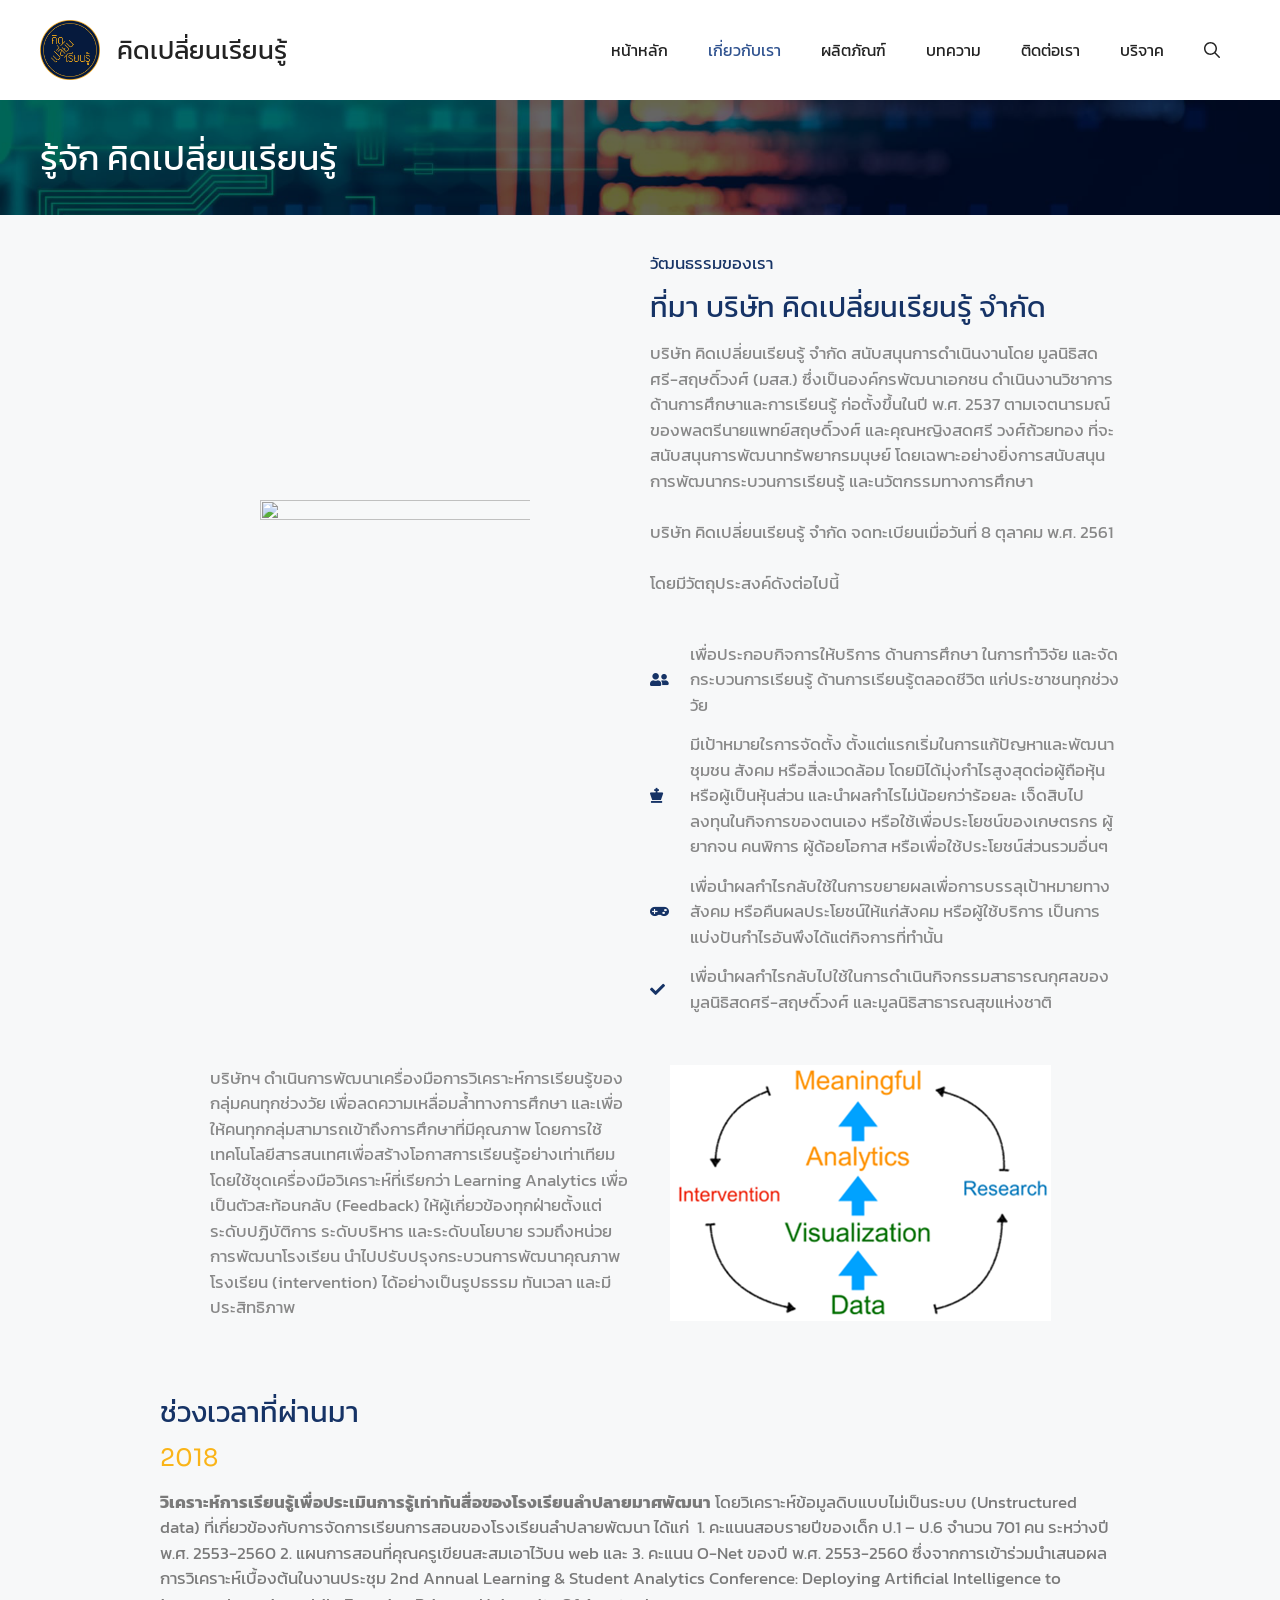
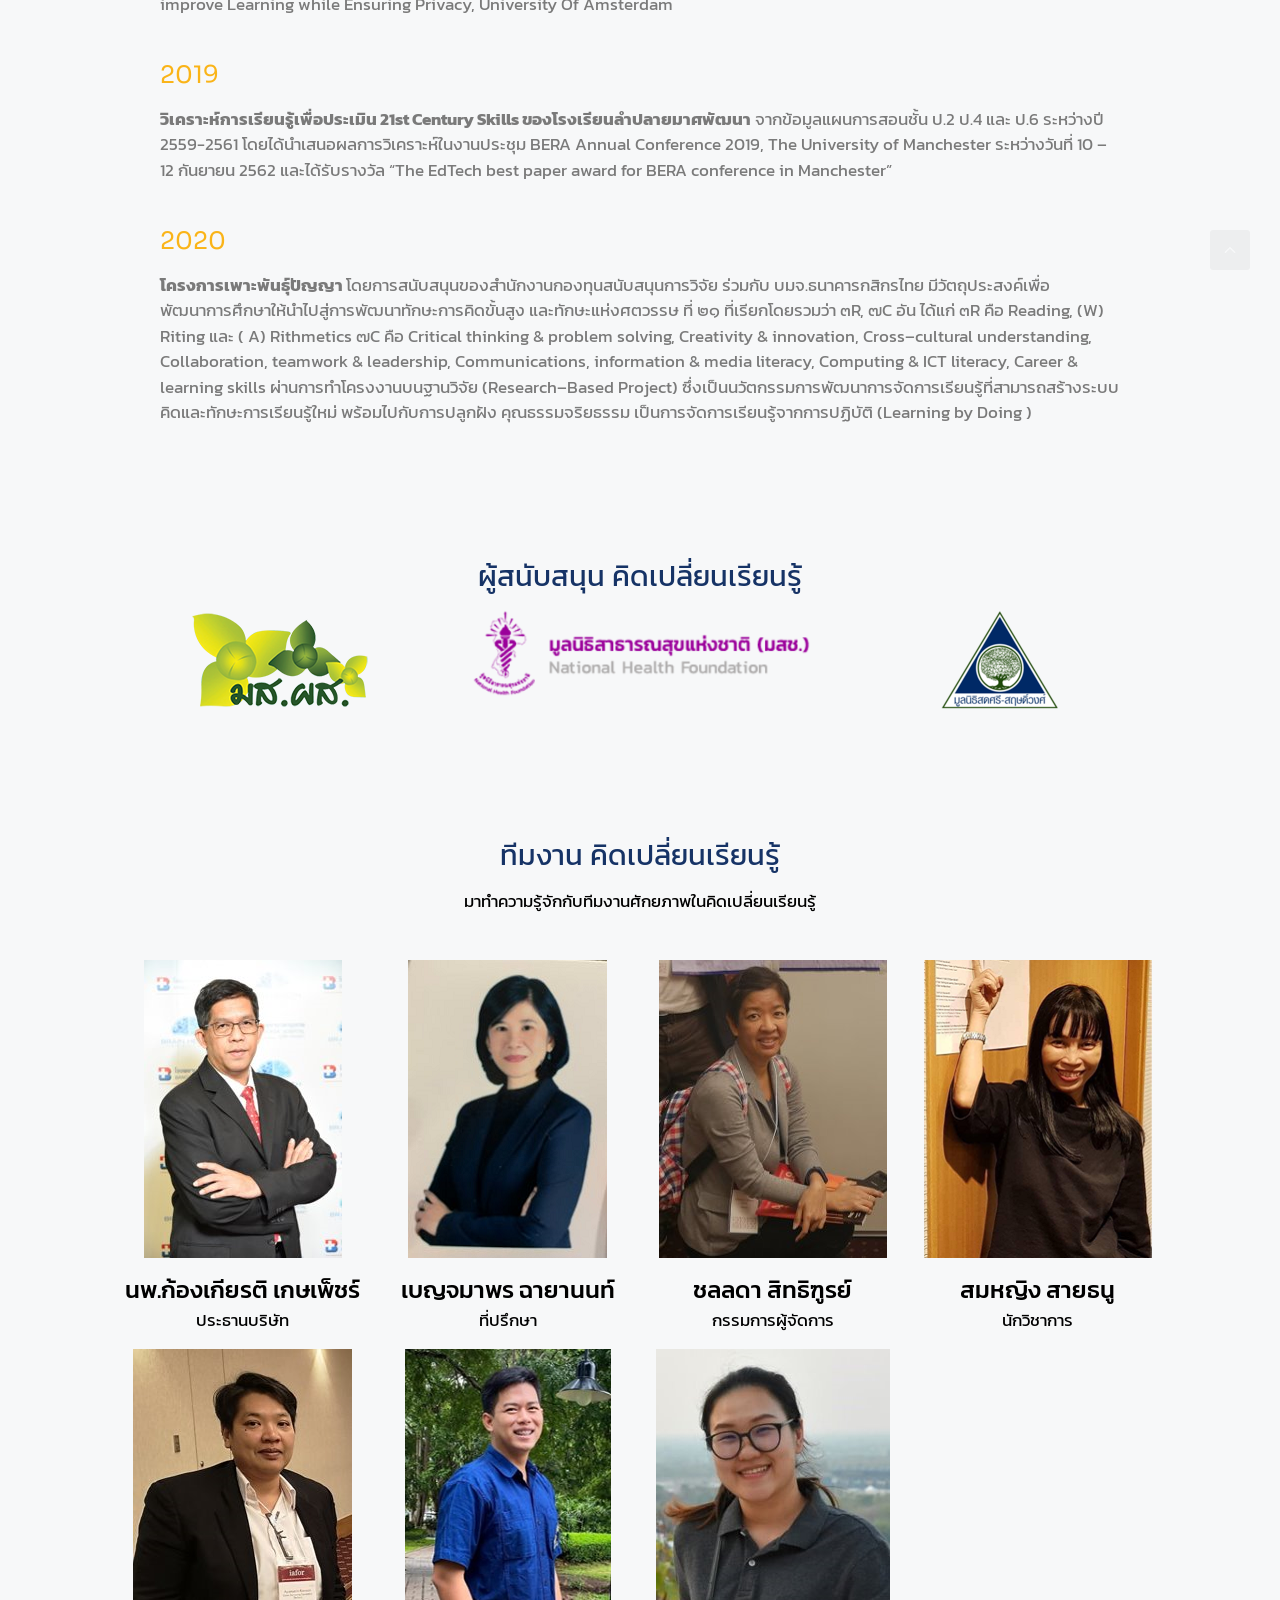
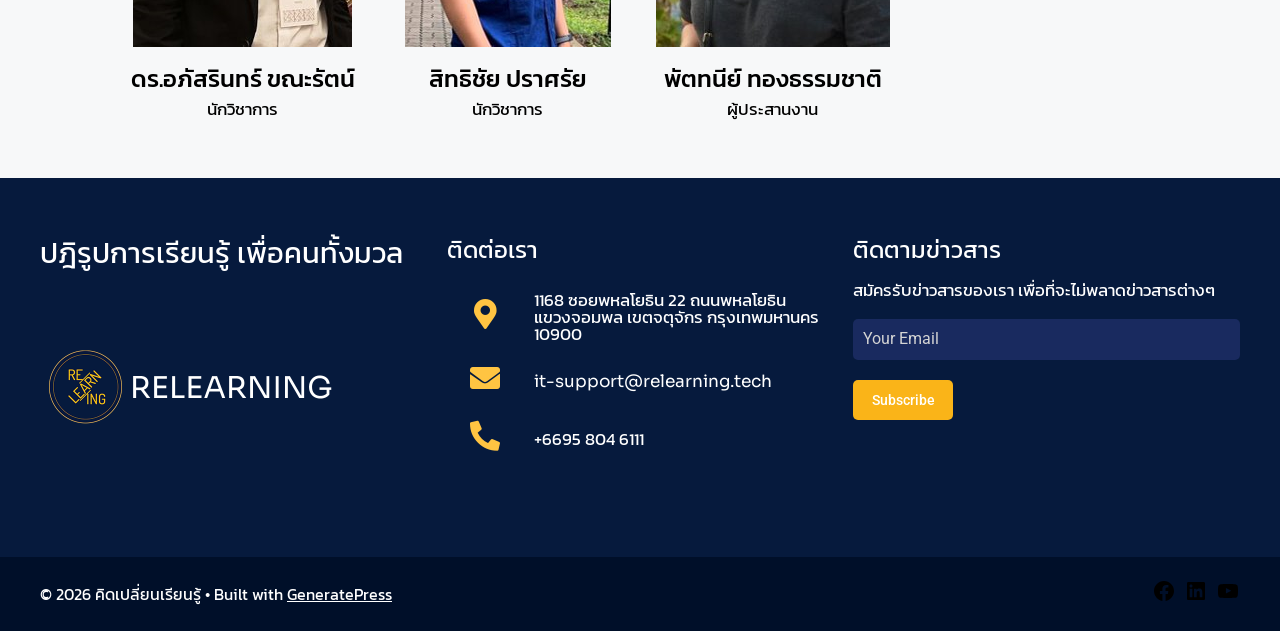
==== commit 0c83a634: "fix srcset from https://relearning.tech/wp-content -> https://relearning.tech/relearning.tech/wp-con" ====
--- a/relearning.tech/about-us/index.html
+++ b/relearning.tech/about-us/index.html
@@ -114,7 +114,7 @@
 						<p class="main-title" itemprop="headline">
 					<a href="../index.html" rel="home">คิดเปลี่ยนเรียนรู้</a>
 				</p>
-						
+
 					</div></div>	<nav class="main-navigation mobile-menu-control-wrapper" id="mobile-menu-control-wrapper" aria-label="Mobile Toggle">
 		<div class="menu-bar-items"><span class="menu-bar-item search-item"><a aria-label="Open Search Bar" href="#"><span class="gp-icon icon-search"><svg viewBox="0 0 512 512" aria-hidden="true" xmlns="http://www.w3.org/2000/svg" width="1em" height="1em"><path fill-rule="evenodd" clip-rule="evenodd" d="M208 48c-88.366 0-160 71.634-160 160s71.634 160 160 160 160-71.634 160-160S296.366 48 208 48zM0 208C0 93.125 93.125 0 208 0s208 93.125 208 208c0 48.741-16.765 93.566-44.843 129.024l133.826 134.018c9.366 9.379 9.355 24.575-.025 33.941-9.379 9.366-24.575 9.355-33.941-.025L337.238 370.987C301.747 399.167 256.839 416 208 416 93.125 416 0 322.875 0 208z" /></svg><svg viewBox="0 0 512 512" aria-hidden="true" xmlns="http://www.w3.org/2000/svg" width="1em" height="1em"><path d="M71.029 71.029c9.373-9.372 24.569-9.372 33.942 0L256 222.059l151.029-151.03c9.373-9.372 24.569-9.372 33.942 0 9.372 9.373 9.372 24.569 0 33.942L289.941 256l151.03 151.029c9.372 9.373 9.372 24.569 0 33.942-9.373 9.372-24.569 9.372-33.942 0L256 289.941l-151.029 151.03c-9.373 9.372-24.569 9.372-33.942 0-9.372-9.373-9.372-24.569 0-33.942L222.059 256 71.029 104.971c-9.372-9.373-9.372-24.569 0-33.942z" /></svg></span></a></span></div>		<button data-nav="site-navigation" class="menu-toggle" aria-controls="primary-menu" aria-expanded="false">
 			<span class="gp-icon icon-menu-bars"><svg viewBox="0 0 512 512" aria-hidden="true" xmlns="http://www.w3.org/2000/svg" width="1em" height="1em"><path d="M0 96c0-13.255 10.745-24 24-24h464c13.255 0 24 10.745 24 24s-10.745 24-24 24H24c-13.255 0-24-10.745-24-24zm0 160c0-13.255 10.745-24 24-24h464c13.255 0 24 10.745 24 24s-10.745 24-24 24H24c-13.255 0-24-10.745-24-24zm0 160c0-13.255 10.745-24 24-24h464c13.255 0 24 10.745 24 24s-10.745 24-24 24H24c-13.255 0-24-10.745-24-24z" /></svg><svg viewBox="0 0 512 512" aria-hidden="true" xmlns="http://www.w3.org/2000/svg" width="1em" height="1em"><path d="M71.029 71.029c9.373-9.372 24.569-9.372 33.942 0L256 222.059l151.029-151.03c9.373-9.372 24.569-9.372 33.942 0 9.372 9.373 9.372 24.569 0 33.942L289.941 256l151.03 151.029c9.372 9.373 9.372 24.569 0 33.942-9.373 9.372-24.569 9.372-33.942 0L256 289.941l-151.029 151.03c-9.373 9.372-24.569 9.372-33.942 0-9.372-9.373-9.372-24.569 0-33.942L222.059 256 71.029 104.971c-9.372-9.373-9.372-24.569 0-33.942z" /></svg></span><span class="screen-reader-text">Menu</span>		</button>
@@ -135,7 +135,7 @@
 		</nav>
 					</div>
 		</header>
-		
+
 	<div class="site grid-container container hfeed" id="page">
 				<div class="site-content" id="content">
 					<div data-elementor-type="wp-page" data-elementor-id="142" class="elementor elementor-142">
@@ -157,7 +157,7 @@
 			<div class="elementor-widget-wrap elementor-element-populated">
 						<div class="elementor-element elementor-element-8837ed1 elementor-widget elementor-widget-image" data-id="8837ed1" data-element_type="widget" data-e-type="widget" data-widget_type="image.default">
 				<div class="elementor-widget-container">
-															<img decoding="async" width="768" height="768" src="../wp-content/uploads/2022/07/Logo-768x768.png" class="attachment-medium_large size-medium_large wp-image-653" alt="" srcset="https://relearning.tech/wp-content/uploads/2022/07/Logo-768x768.png 768w, https://relearning.tech/wp-content/uploads/2022/07/Logo-300x300.png 300w, https://relearning.tech/wp-content/uploads/2022/07/Logo-1024x1024.png 1024w, https://relearning.tech/wp-content/uploads/2022/07/Logo-150x150.png 150w, https://relearning.tech/wp-content/uploads/2022/07/Logo-1536x1536.png 1536w, https://relearning.tech/wp-content/uploads/2022/07/Logo-2048x2048.png 2048w" sizes="(max-width: 768px) 100vw, 768px" />															</div>
+															<img decoding="async" width="768" height="768" src="../wp-content/uploads/2022/07/Logo-768x768.png" class="attachment-medium_large size-medium_large wp-image-653" alt="" srcset="https://relearning.tech/relearning.tech/wp-content/uploads/2022/07/Logo-768x768.png 768w, https://relearning.tech/wp-content/uploads/2022/07/Logo-300x300.png 300w, https://relearning.tech/wp-content/uploads/2022/07/Logo-1024x1024.png 1024w, https://relearning.tech/wp-content/uploads/2022/07/Logo-150x150.png 150w, https://relearning.tech/wp-content/uploads/2022/07/Logo-1536x1536.png 1536w, https://relearning.tech/wp-content/uploads/2022/07/Logo-2048x2048.png 2048w" sizes="(max-width: 768px) 100vw, 768px" />															</div>
 				</div>
 					</div>
 		</div>
@@ -563,7 +563,7 @@
 					</div>
 		</section>
 				</div>
-		
+
 	</div>
 </div>
 
@@ -705,7 +705,7 @@
 				}
 			});
 		</script>
-		
+
 </body>
 
 <!-- Mirrored from relearning.tech/about-us/ by HTTrack Website Copier/3.x [XR&CO'2014], Thu, 05 Mar 2026 14:52:37 GMT -->
